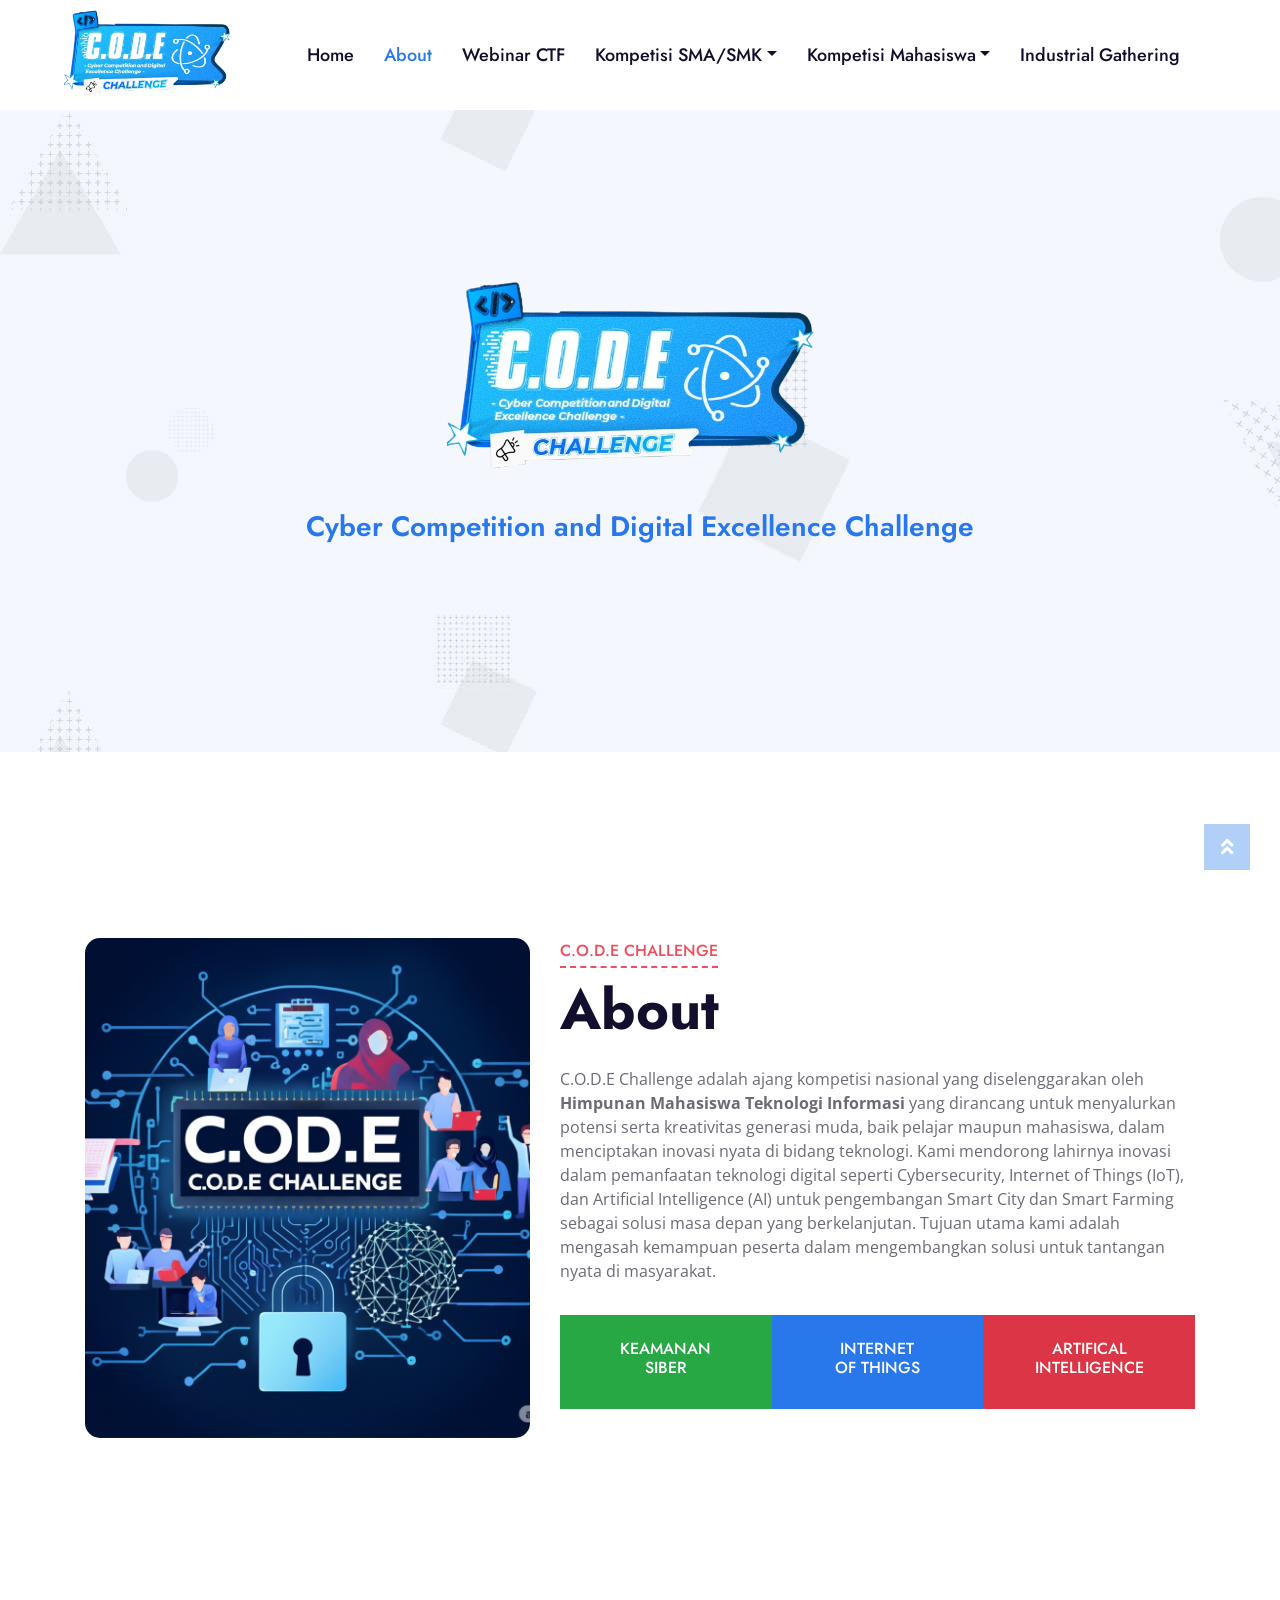
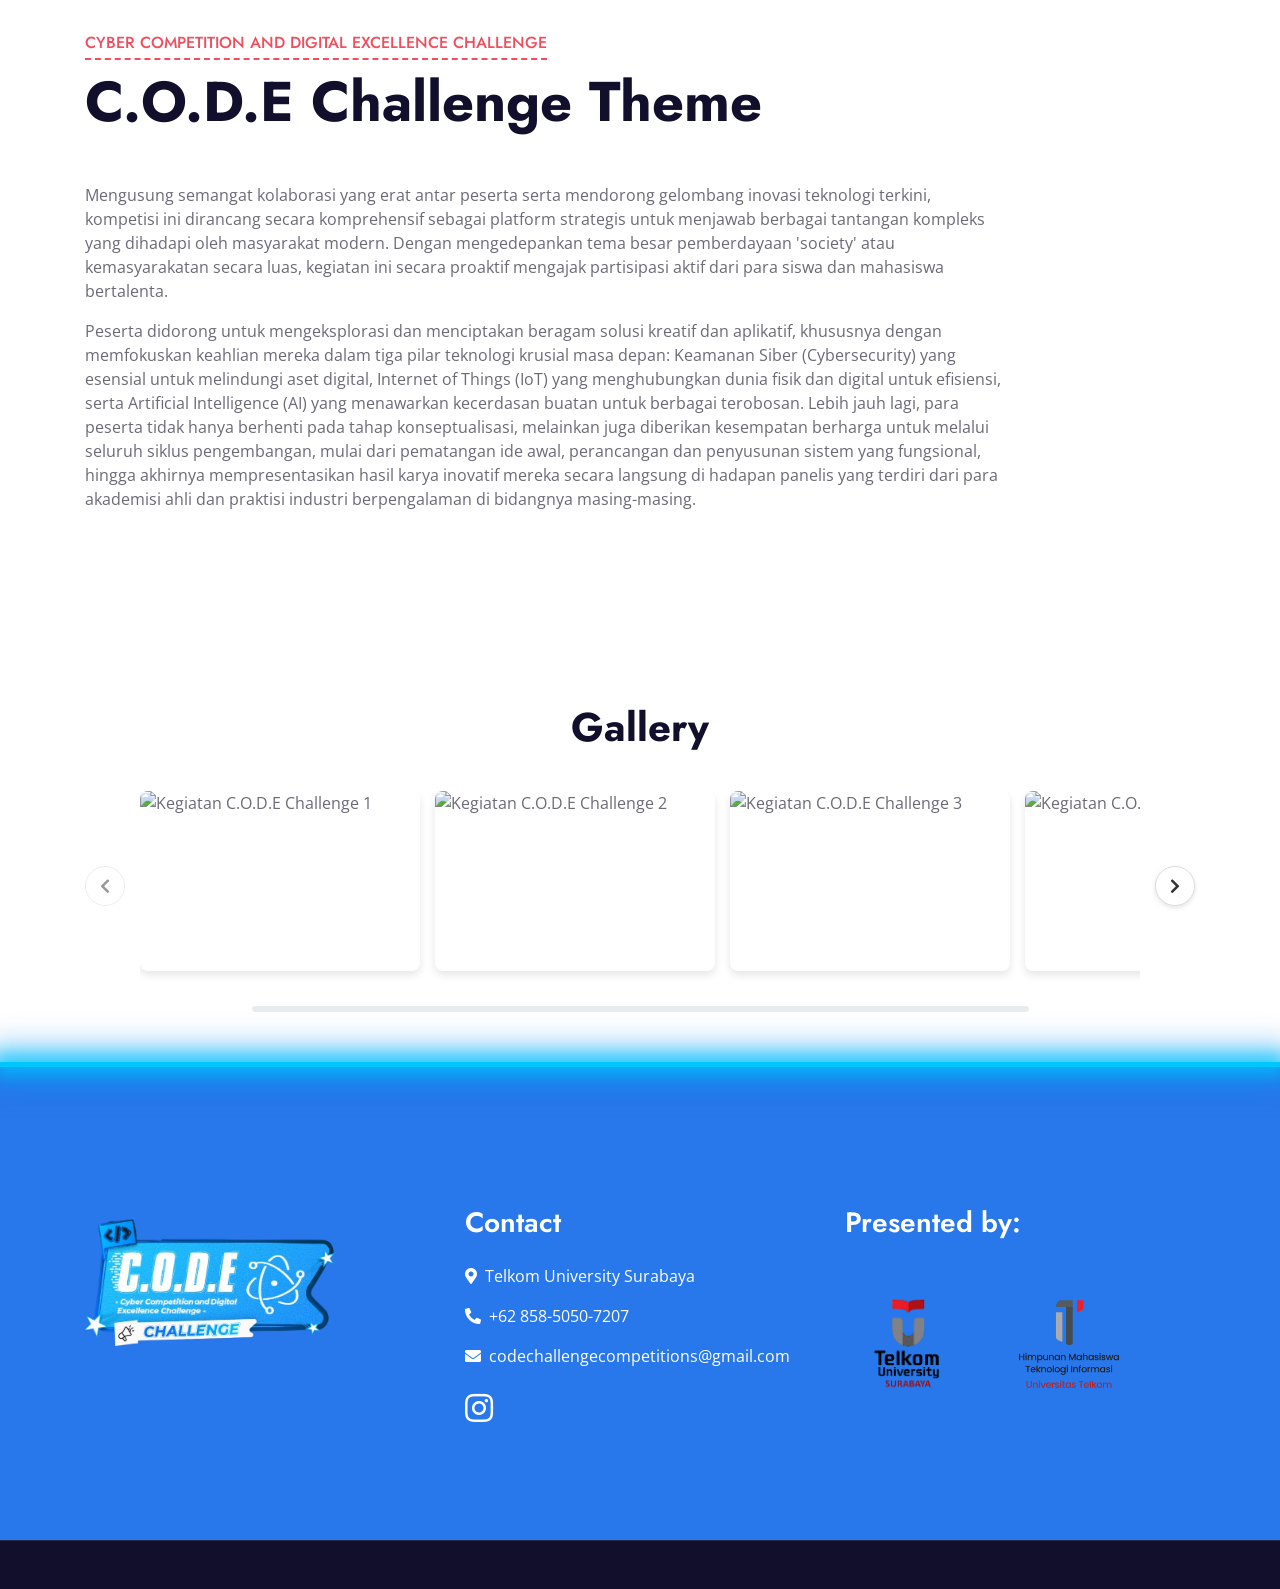
==== about.html @ 451d52b9 "industrial & responsiv 1" ====
<!DOCTYPE html>
<html lang="en">
  <head>
    <meta charset="utf-8" />
    <title>Code Challenge</title>
    <link rel="icon" href="img/logo_code_challange.png" type="image/png" />
    <meta content="width=device-width, initial-scale=1.0" name="viewport" />
    <meta content="Free HTML Templates" name="keywords" />
    <meta content="Free HTML Templates" name="description" />

    <!-- Favicon -->
    <link href="img/favicon.ico" rel="icon" />

    <!-- Google Web Fonts -->
    <link rel="preconnect" href="https://fonts.gstatic.com" />
    <link href="https://fonts.googleapis.com/css2?family=Jost:wght@500;600;700&family=Open+Sans:wght@400;600&display=swap" rel="stylesheet" />

    <!-- Font Awesome -->
    <link href="https://cdnjs.cloudflare.com/ajax/libs/font-awesome/5.10.0/css/all.min.css" rel="stylesheet" />

    <!-- Libraries Stylesheet -->
    <link href="lib/owlcarousel/assets/owl.carousel.min.css" rel="stylesheet" />

    <!-- Customized Bootstrap Stylesheet -->
    <link href="css/style.css" rel="stylesheet" />
  </head>

  <body>
    <!-- Navbar Start -->
    <div class="container-fluid p-0">
      <nav class="navbar navbar-expand-lg bg-white navbar-light py-3 py-lg-0 px-lg-5">
        <a href="index.html" class="navbar-brand ml-lg-3">
          <img src="img/logo_code_challange.png" alt="Logo" style="height: 100px; width: auto" class="navbar-logo-img" />
        </a>
        <button type="button" class="navbar-toggler" data-toggle="collapse" data-target="#navbarCollapse">
          <span class="navbar-toggler-icon"></span>
        </button>
        <div class="collapse navbar-collapse justify-content-between px-lg-3" id="navbarCollapse">
          <div class="navbar-nav mx-auto py-0">
            <a href="index.html" class="nav-item nav-link">Home</a>
            <a href="about.html" class="nav-item nav-link active">About</a>
            <a href="webinar.html" class="nav-item nav-link">Webinar CTF</a>
            <div class="nav-item dropdown">
              <a href="#" class="nav-link dropdown-toggle" data-toggle="dropdown">Kompetisi SMA/SMK</a>
              <div class="dropdown-menu m-0">
                <a href="lktiSmaSmk.html" class="dropdown-item">Lomba Karya Tulis Ilmiah (LKTI)</a>
                <a href="ctfSmaSmk.html" class="dropdown-item">Capture The Flag (CTF)</a>
              </div>
            </div>
            <div class="nav-item dropdown">
              <a href="#" class="nav-link dropdown-toggle" data-toggle="dropdown">Kompetisi Mahasiswa</a>
              <div class="dropdown-menu m-0">
                <a href="lktiMahasiswa.html" class="dropdown-item">Lomba Karya Tulis Ilmiah (LKTI)</a>
                <a href="ctfMahasiswa.html" class="dropdown-item">Capture The Flag (CTF)</a>
                <a href="aiMahasiswa.html" class="dropdown-item">Artificial Intelligence (AI)</a>
              </div>
            </div>
            <a href="industrialGathering.html" class="nav-item nav-link">Industrial Gathering</a>
          </div>
        </div>
      </nav>
    </div>
    <!-- Navbar End -->

    <!-- Header Start -->
    <div class="jumbotron jumbotron-fluid position-relative bg-image" style="margin-bottom: 90px">
      <div class="container text-center my-5 py-5">
        <img src="img/logo_code_challange.png" alt="Logo" class="img-fluid header-main-logo" style="margin-bottom: 20px" />
        <h3 class="text-primary mb-5">Cyber Competition and Digital Excellence Challenge</h3>
        <div class="mx-auto mb-5" style="width: 100%; max-width: 600px"></div>
      </div>
    </div>
    <!-- Header End -->

    <!-- About Start -->
    <div class="container-fluid py-5">
      <div class="container py-5">
        <div class="row">
          <div class="col-lg-5 mb-5 mb-lg-0" style="min-height: 500px">
            <div class="position-relative h-100" style="border-radius: 15px; overflow: hidden">
              <img class="position-absolute w-100 h-100" src="img/about.png" style="object-fit: cover" />
            </div>
          </div>
          <div class="col-lg-7">
            <div class="section-title position-relative mb-4">
              <h6 class="d-inline-block position-relative text-secondary text-uppercase pb-2">C.O.D.E Challenge</h6>
              <h1 class="display-4">About</h1>
            </div>
            <p>
              C.O.D.E Challenge adalah ajang kompetisi nasional yang diselenggarakan oleh <b>Himpunan Mahasiswa Teknologi Informasi</b> yang dirancang untuk menyalurkan potensi serta kreativitas generasi muda, baik pelajar maupun mahasiswa,
              dalam menciptakan inovasi nyata di bidang teknologi. Kami mendorong lahirnya inovasi dalam pemanfaatan teknologi digital seperti Cybersecurity, Internet of Things (IoT), dan Artificial Intelligence (AI) untuk pengembangan
              Smart City dan Smart Farming sebagai solusi masa depan yang berkelanjutan. Tujuan utama kami adalah mengasah kemampuan peserta dalam mengembangkan solusi untuk tantangan nyata di masyarakat.
            </p>
            <div class="row pt-3 mx-0">
              <!-- Baris ini dan dua baris berikutnya diubah untuk responsivitas -->
              <div class="col-12 col-md-4 px-0 mb-3 mb-md-0">
                <!-- Smartphone: lebar penuh, margin bawah. Medium screen ke atas: 1/3 lebar, tanpa margin bawah -->
                <div class="bg-success text-center p-4 h-100 d-flex flex-column justify-content-center">
                  <!-- h-100 & flex untuk tinggi & alignment konsisten -->
                  <h6 class="text-uppercase text-white">Keamanan<span class="d-block">Siber</span></h6>
                </div>
              </div>
              <div class="col-12 col-md-4 px-0 mb-3 mb-md-0">
                <div class="bg-primary text-center p-4 h-100 d-flex flex-column justify-content-center">
                  <h6 class="text-uppercase text-white">Internet<span class="d-block">of Things</span></h6>
                </div>
              </div>
              <div class="col-12 col-md-4 px-0">
                <!-- Item terakhir tidak memerlukan mb-3 -->
                <div class="bg-danger text-center p-4 h-100 d-flex flex-column justify-content-center">
                  <!-- Diubah dari bg-secondary menjadi bg-danger -->
                  <h6 class="text-uppercase text-white">Artifical<span class="d-block">Intelligence</span></h6>
                </div>
              </div>
            </div>
          </div>
        </div>
      </div>
    </div>
    <!-- About End -->

    <!-- tema start -->
    <div class="container-fluid py-5 bg-image">
      <div class="container py-5">
        <div class="row">
          <div class="col-lg-10">
            <div class="mb-5">
              <div class="section-title position-relative mb-5">
                <h6 class="d-inline-block position-relative text-secondary text-uppercase pb-2">Cyber Competition and Digital Excellence Challenge</h6>
                <h1 class="display-4">C.O.D.E Challenge Theme</h1>
              </div>
              <p>
                Mengusung semangat kolaborasi yang erat antar peserta serta mendorong gelombang inovasi teknologi terkini, kompetisi ini dirancang secara komprehensif sebagai platform strategis untuk menjawab berbagai tantangan kompleks
                yang dihadapi oleh masyarakat modern. Dengan mengedepankan tema besar pemberdayaan 'society' atau kemasyarakatan secara luas, kegiatan ini secara proaktif mengajak partisipasi aktif dari para siswa dan mahasiswa bertalenta.
              </p>

              <p>
                Peserta didorong untuk mengeksplorasi dan menciptakan beragam solusi kreatif dan aplikatif, khususnya dengan memfokuskan keahlian mereka dalam tiga pilar teknologi krusial masa depan: Keamanan Siber (Cybersecurity) yang
                esensial untuk melindungi aset digital, Internet of Things (IoT) yang menghubungkan dunia fisik dan digital untuk efisiensi, serta Artificial Intelligence (AI) yang menawarkan kecerdasan buatan untuk berbagai terobosan.
                Lebih jauh lagi, para peserta tidak hanya berhenti pada tahap konseptualisasi, melainkan juga diberikan kesempatan berharga untuk melalui seluruh siklus pengembangan, mulai dari pematangan ide awal, perancangan dan
                penyusunan sistem yang fungsional, hingga akhirnya mempresentasikan hasil karya inovatif mereka secara langsung di hadapan panelis yang terdiri dari para akademisi ahli dan praktisi industri berpengalaman di bidangnya
                masing-masing.
              </p>
            </div>
          </div>
        </div>
      </div>
    </div>
    <!-- tema End -->

    <!-- gallery -->
    <div class="container-fluid gallery-section mt-5 mb-5">
      <div class="container">
        <div class="section-title text-center position-relative pb-3 mb-3 mx-auto" style="max-width: 800px">
          <h1>Gallery</h1>
        </div>

        <div class="gallery-wrapper">
          <button class="gallery-nav gallery-nav-prev" aria-label="Previous Gallery Item">
            <i class="fas fa-chevron-left"></i>
          </button>
          <div class="gallery-scroll-container">
            <div class="gallery-items-row">
              <div class="gallery-item">
                <img src="img/explo (1).JPG" alt="Kegiatan C.O.D.E Challenge 1" />
              </div>
              <div class="gallery-item">
                <img src="img/explo (2).JPG" alt="Kegiatan C.O.D.E Challenge 2" />
              </div>
              <div class="gallery-item">
                <img src="img/explo (3).JPG" alt="Kegiatan C.O.D.E Challenge 3" />
              </div>
              <div class="gallery-item">
                <img src="img/explo (4).JPG" alt="Kegiatan C.O.D.E Challenge 4" />
              </div>
              <div class="gallery-item">
                <img src="img/explo (5).JPG" alt="Kegiatan C.O.D.E Challenge 5" />
              </div>
              <div class="gallery-item">
                <img src="img/explo (6).JPG" alt="Kegiatan C.O.D.E Challenge 6" />
              </div>
              <div class="gallery-item">
                <img src="img/explo (7).JPG" alt="Kegiatan C.O.D.E Challenge 7" />
              </div>
              <div class="gallery-item">
                <img src="img/explo (8).JPG" alt="Kegiatan C.O.D.E Challenge 8" />
              </div>
              <div class="gallery-item">
                <img src="img/explo (9).JPG" alt="Kegiatan C.O.D.E Challenge 9" />
              </div>
              <div class="gallery-item">
                <img src="img/explo (10).JPG" alt="Kegiatan C.O.D.E Challenge 10" />
              </div>
            </div>
          </div>
          <button class="gallery-nav gallery-nav-next" aria-label="Next Gallery Item">
            <i class="fas fa-chevron-right"></i>
          </button>
        </div>

        <div class="gallery-progress-bar-container">
          <div class="gallery-progress-bar"></div>
        </div>
      </div>
    </div>
    <!-- gallery -->

    <!-- Footer Start -->
    <div class="container-fluid position-relative footer-glow-line bg-primary text-white py-5" style="margin-top: 50px">
      <div class="container mt-5 pt-5">
        <div class="row justify-content-center align-items-start">
          <div class="col-lg-4 col-md-6 mb-5 text-center text-md-left">
            <a href="index.html" class="navbar-brand d-inline-block mb-4 footer-main-logo-link">
              <img src="img/logo_code_challange.png" alt="Logo C.O.D.E Challenge" class="img-fluid footer-main-logo-img" style="max-height: 150px; width: auto" />
            </a>
          </div>

          <div class="col-lg-4 col-md-6 mb-5">
            <h3 class="text-white mb-4">Contact</h3>
            <p><i class="fa fa-map-marker-alt mr-2"></i>Telkom University Surabaya</p>
            <p><i class="fa fa-phone-alt mr-2"></i>+62 858-5050-7207</p>
            <p><i class="fa fa-envelope mr-2"></i>codechallengecompetitions@gmail.com</p>
            <div class="d-flex justify-content-start mt-4">
              <a class="text-white" href="https://www.instagram.com/itcodechallenge"><i class="fab fa-2x fa-instagram"></i></a>
            </div>
          </div>

          <div class="col-lg-4 col-md-12 mb-5 presented-by-section">
            <h3 class="text-white">Presented by:</h3>
            <div class="d-flex flex-wrap align-items-center presented-by-logo-container">
              <img src="img/logoTelyu.png" alt="Logo Presented by 1" class="img-fluid m-2 presented-by-logo" style="max-height: 110px; width: auto" />
              <img src="img/LOGO HIMATISI.png" alt="Logo Presented by 2" class="img-fluid m-2 presented-by-logo" style="max-height: 180px; width: auto" />
            </div>
          </div>
        </div>
      </div>
    </div>

    <div class="container-fluid bg-dark text-white-50 border-top py-4" style="border-color: rgba(256, 256, 256, 0.1) !important">
      <div class="container">
        <div class="row"></div>
      </div>
    </div>
    <!-- Footer End -->

    <!-- Back to Top -->
    <a href="#" class="btn btn-lg btn-primary rounded-0 btn-lg-square back-to-top"><i class="fa fa-angle-double-up"></i></a>

    <!-- JavaScript Libraries -->
    <script src="https://code.jquery.com/jquery-3.4.1.min.js"></script>
    <script src="https://stackpath.bootstrapcdn.com/bootstrap/4.4.1/js/bootstrap.bundle.min.js"></script>
    <script src="lib/easing/easing.min.js"></script>
    <script src="lib/waypoints/waypoints.min.js"></script>
    <script src="lib/counterup/counterup.min.js"></script>
    <script src="lib/owlcarousel/owl.carousel.min.js"></script>

    <script>
      document.addEventListener('DOMContentLoaded', function () {
        const scrollContainer = document.querySelector('.gallery-scroll-container');
        const prevButton = document.querySelector('.gallery-nav-prev');
        const nextButton = document.querySelector('.gallery-nav-next');
        const progressBar = document.querySelector('.gallery-progress-bar');

        // Cek apakah semua elemen penting ada
        if (!scrollContainer || !prevButton || !nextButton) {
          // console.warn('Gallery elements not found. Navigation will not work.'); // Untuk debug
          return;
        }

        // Tentukan seberapa jauh scroll setiap kali tombol ditekan
        // Anda bisa menyesuaikan nilai ini atau membuatnya dinamis berdasarkan lebar item
        let scrollAmount = scrollContainer.clientWidth * 0.75; // Scroll 75% dari lebar visible

        function updateButtonStates() {
          // Cek apakah bisa scroll ke kiri (toleransi 1px untuk kalkulasi float)
          prevButton.disabled = scrollContainer.scrollLeft <= 1;
          // Cek apakah bisa scroll ke kanan (toleransi 1px)
          nextButton.disabled = scrollContainer.scrollLeft + scrollContainer.clientWidth >= scrollContainer.scrollWidth - 1;
        }

        function updateProgressBar() {
          if (progressBar) {
            const scrollableWidth = scrollContainer.scrollWidth - scrollContainer.clientWidth;
            if (scrollableWidth <= 0) {
              // Jika tidak ada yang bisa di-scroll (semua item terlihat)
              progressBar.style.width = '100%'; // Atau '0%' jika preferensi berbeda
              return;
            }
            const progressPercentage = (scrollContainer.scrollLeft / scrollableWidth) * 100;
            progressBar.style.width = Math.min(100, Math.max(0, progressPercentage)) + '%'; // Pastikan antara 0 dan 100
          }
        }

        prevButton.addEventListener('click', function () {
          scrollContainer.scrollLeft -= scrollAmount;
        });

        nextButton.addEventListener('click', function () {
          scrollContainer.scrollLeft += scrollAmount;
        });

        // Panggil update saat scroll terjadi (termasuk scroll manual dengan mouse/touch)
        scrollContainer.addEventListener('scroll', function () {
          updateButtonStates();
          updateProgressBar();
        });

        // Panggil sekali saat load untuk inisialisasi state tombol dan progress bar
        updateButtonStates();
        updateProgressBar();

        // Jika ada perubahan ukuran window, update state tombol dan kalkulasi scrollAmount
        window.addEventListener('resize', function () {
          scrollAmount = scrollContainer.clientWidth * 0.75; // Kalkulasi ulang scrollAmount
          updateButtonStates();
          updateProgressBar();
        });
      });
    </script>

    <!-- Template Javascript -->
    <script src="js/main.js"></script>
  </body>
</html>
---- css/style.css ----
/******* Bootstrap Theming ********/
/*!
 * Bootstrap v4.5.3 (https://getbootstrap.com/)
 * Copyright 2011-2020 The Bootstrap Authors
 * Copyright 2011-2020 Twitter, Inc.
 * Licensed under MIT (https://github.com/twbs/bootstrap/blob/main/LICENSE)
 */

/* responsif footer */
/* === CSS untuk Footer Responsif === */

/* Mengatur padding dan margin global di dalam footer untuk mobile */
@media (max-width: 767.98px) {
  /* Tablet dan di bawahnya */
  .footer-glow-line .container.mt-5.pt-5 {
    /* Target container utama di dalam footer */
    margin-top: 2rem !important;
    padding-top: 2rem !important;
  }

  .footer-glow-line [class*='col-'].mb-5 {
    /* Semua kolom di footer yang punya mb-5 */
    margin-bottom: 2.5rem !important; /* Sedikit lebih besar dari sebelumnya agar ada nafas */
  }

  .footer-glow-line h3 {
    font-size: 1.4rem !important; /* Ukuran judul di footer */
    margin-bottom: 1rem !important;
  }

  .footer-glow-line p {
    font-size: 0.9rem !important; /* Ukuran teks paragraf di footer */
    line-height: 1.6;
  }

  .footer-glow-line .fab.fa-instagram {
    /* Instagram Icon */
    font-size: 1.8rem !important; /* Jika menggunakan fa-2x, ini mungkin tidak perlu, atau sesuaikan */
  }

  /* Logo C.O.D.E Challenge di footer kolom pertama */
  .footer-main-logo-img {
    max-height: 100px !important; /* Perkecil logo utama C.O.D.E di footer */
  }
}

/* Penyesuaian khusus untuk bagian "Presented by" di mobile */
@media (max-width: 575.98px) {
  /* Smartphone (Extra Small devices) */
  .presented-by-section h3 {
    text-align: center; /* Pusatkan judul "Presented by:" */
  }

  .presented-by-logo-container {
    justify-content: center !important; /* Pusatkan logo-logo di dalamnya */
    gap: 10px; /* Jarak antar logo jika bersebelahan */
  }

  .presented-by-logo {
    max-height: 65px !important; /* Tinggi maksimal logo sponsor */
    max-width: 45% !important; /* Lebar maksimal, agar bisa muat 2 berdampingan jika cukup */
    height: auto !important;
    width: auto; /* Biarkan width mengikuti aspect ratio setelah max-height dan max-width */
    object-fit: contain; /* Pastikan gambar terlihat utuh dalam batas ukuran */
    margin: 5px !important; /* Margin minimal antar logo */
  }
  /* Jika ingin logo sponsor pasti menumpuk (satu di atas yang lain) dan terpusat: */
  /* .presented-by-logo {
    max-height: 70px !important;
    max-width: 60% !important;
    display: block !important;
    margin-left: auto !important;
    margin-right: auto !important;
    margin-top: 10px !important;
    margin-bottom: 10px !important;
  } */
}

/* Penyesuaian untuk layout kolom di layar sangat kecil jika diperlukan */
@media (max-width: 380px) {
  .footer-glow-line p,
  .footer-glow-line .values-list li {
    /* Jika Anda punya values-list di footer */
    font-size: 0.85rem !important;
  }
  .presented-by-logo {
    max-height: 60px !important;
  }
}
/* responsif footer */

/* resnponsiv logo code header */
.header-main-logo {
  max-width: 100%;
  max-height: 220px; /* Tinggi maksimal default untuk layar besar */
  width: auto;
  height: auto;
}

@media (max-width: 767.98px) {
  /* Layar medium (tablet) */
  .header-main-logo {
    max-height: 150px; /* Perkecil untuk tablet */
  }
}

@media (max-width: 575.98px) {
  /* Layar kecil (smartphone) */
  .header-main-logo {
    max-height: 100px; /* Lebih kecil lagi untuk smartphone */
  }
}

@media (max-width: 575.98px) {
  .page-header .display-3 {
    /* Jika Anda menggunakan display-3 di header */
    font-size: 2.5rem; /* Contoh: perkecil sedikit */
  }
  .page-header h1 {
    /* Jika menggunakan h1 biasa */
    font-size: 2rem;
  }
  .page-header h3.text-primary {
    /* Untuk subjudul */
    font-size: 1.2rem;
  }
}
/* resnponsiv logo code header */

.btn-animated-gradient {
  padding: 15px 45px;
}

@media (max-width: 575.98px) {
  .btn-animated-gradient {
    padding: 12px 25px;
    font-size: 0.8rem;
  }
}

/* responsiv logo code navbar */
.navbar-logo-img {
  height: 70px; /* Tinggi default untuk layar besar */
  width: auto;
  transition: height 0.3s ease-in-out; /* Transisi halus jika ada perubahan */
}

/* Ketika navbar diciutkan (tampilan mobile) - breakpoint lg Bootstrap default adalah 992px */
@media (max-width: 991.98px) {
  .navbar-logo-img {
    height: 45px; /* Perkecil tinggi logo untuk mobile */
  }
  .navbar-brand {
    padding-top: 0.5rem;
    padding-bottom: 0.5rem;
  }
}
/* responsiv logo code navbar */

/* industrial gathering about */
.company-profile-card {
  border-radius: 15px; /* Sudut yang lebih lembut */
  overflow: hidden; /* Untuk memastikan elemen anak tidak keluar dari border-radius */
}

.company-profile-card .lead {
  font-weight: 400;
}

.values-list li {
  font-size: 1.05rem; /* Ukuran font untuk daftar nilai */
  color: #333;
  padding: 8px 0; /* Jarak antar item daftar */
  display: flex; /* Untuk menyelaraskan ikon dan teks */
  align-items: center;
}

.values-list li i {
  font-size: 1.2em; /* Ukuran ikon sedikit lebih besar */
  width: 30px; /* Memberi ruang untuk ikon */
}

.section-title .display-4 {
  font-weight: 700;
}

.section-title .text-muted {
  /* Tagline di bawah judul utama */
  letter-spacing: 1px;
}

/* Responsive adjustments */
@media (max-width: 767px) {
  .company-logo-bg {
    border-right: none; /* Hapus garis pemisah di mobile */
    border-bottom: 1px solid #dee2e6; /* Tambah garis pemisah jika logo di atas teks */
  }
  .company-profile-card .card-body,
  .company-profile-card .card-footer {
    padding-left: 1.5rem !important;
    padding-right: 1.5rem !important;
  }
  .section-title .display-4 {
    font-size: 2.5rem; /* Ukuran font judul utama di mobile */
  }
}
/* industrial gathering about */

/* reward juara */
.reward-card {
  border: none; /* Remove default card border */
  border-radius: 15px; /* Softer edges for the card */
  transition: transform 0.3s ease-in-out, box-shadow 0.3s ease-in-out;
  background-color: #ffffff; /* Ensure card is white if bg-light is used for section */
}

.reward-card:hover {
  transform: translateY(-10px); /* Lift card on hover */
  box-shadow: 0 15px 30px rgba(0, 0, 0, 0.15) !important; /* Enhance shadow on hover */
}

.reward-icon {
  width: 80px; /* Container for icon */
  height: 80px;
  display: flex;
  align-items: center;
  justify-content: center;
  border-radius: 50%; /* Circular background for icon (optional) */
  /* background-color: rgba(0,0,0,0.05); /* Subtle background for icon container */
}

.reward-icon i {
  text-shadow: 2px 2px 5px rgba(0, 0, 0, 0.25); /* Shadow for trophy icon for depth */
}

.reward-icon.gold i {
  color: #ffd700; /* Gold */
}

.reward-icon.silver i {
  color: #c0c0c0; /* Silver */
}

.reward-icon.bronze i {
  color: #cd7f32; /* Bronze */
}

.reward-card .card-title-custom {
  font-weight: 700; /* Bold title for Juara */
  color: #343a40; /* Dark grey, almost black */
}

.reward-card .card-text-custom {
  font-size: 1.05rem; /* Slightly larger text for rewards */
  color: #555; /* Medium grey for text */
}

.reward-card hr {
  border-top: 1px solid rgba(0, 0, 0, 0.1);
}

/* Ensure bg-light is applied to the section */
.bg-light {
  background-color: #f8f9fa !important;
}

/* Styling for the section title to match others if needed */
.section-title .display-4 {
  font-weight: 700; /* Bold display heading */
}
.section-title .text-secondary {
  /* Assuming text-secondary is your accent for subtitles */
  font-weight: 600;
}
/* reward juara */

/* pemateri */
.speaker-card {
  border: none; /* Remove default card border if any */
  transition: transform 0.3s ease-in-out, box-shadow 0.3s ease-in-out;
}

.speaker-card:hover {
  transform: translateY(-5px);
  box-shadow: 0 12px 20px rgba(0, 0, 0, 0.1) !important;
}

.speaker-img {
  width: 180px; /* Adjust size as needed */
  height: 180px; /* Adjust size as needed */
  object-fit: cover; /* Ensures the image covers the area nicely */
  border: 5px solid #fff; /* White border around the image */
  box-shadow: 0 4px 15px rgba(0, 0, 0, 0.15); /* Subtle shadow for depth */
}

.speaker-info h3 {
  font-weight: 700; /* Make name stand out */
}

.speaker-info .text-secondary {
  color: #6c757d !important; /* Ensure consistent secondary text color */
  font-style: italic;
}

.speaker-info .text-muted {
  line-height: 1.6;
}

/* Responsive adjustments for speaker image if needed */
@media (max-width: 767px) {
  .speaker-img {
    width: 150px;
    height: 150px;
    margin-bottom: 1rem; /* Add some space below image on mobile */
  }
  .speaker-info {
    text-align: center; /* Center text on mobile after image stacks */
  }
  /* Center social media buttons on mobile if enabled */
  .speaker-info .d-flex {
    justify-content: center !important;
  }
}

/* Styling for social media buttons if you uncomment them */
.btn-social {
  width: 40px;
  height: 40px;
  display: inline-flex;
  align-items: center;
  justify-content: center;
  border-radius: 50%;
  border-width: 1px;
}
/* pemateri */

/* media pratner */
/* Styling kustom untuk judul utama jika diperlukan (display-5 sudah mengatur ukuran) */
.section-main-title-custom {
  font-weight: 700; /* Atau sesuai tema Anda */
  color: #2c3e50; /* Contoh warna: biru tua/navy. Sesuaikan dengan tema Anda. */
  line-height: 1.2;
}

/* Wadah display untuk logo-logo */
.logo-display {
  /* Margin atas sudah diatur oleh mb-5 pada .section-title */
}

/* Styling untuk menampilkan SATU logo agar di tengah */
.logo-display-single {
  display: flex;
  justify-content: center; /* Pusatkan logo secara horizontal */
  align-items: center; /* Pusatkan logo secara vertikal */
  padding: 1rem 0; /* Padding vertikal untuk area logo */
}

.logo-display-single .partner-logo {
  max-width: 280px; /* Batas lebar maksimum logo tunggal */
  max-height: 130px; /* Batas tinggi maksimum logo tunggal */
  object-fit: contain; /* Menjaga rasio aspek logo agar tidak terdistorsi */
  transition: transform 0.3s ease; /* Efek transisi halus untuk hover */
}

.logo-display-single .partner-logo:hover {
  transform: scale(1.05); /* Sedikit membesar saat disentuh mouse */
}

/* Styling untuk menampilkan BANYAK logo (grid responsif) */
.logo-display-multiple {
  display: flex;
  flex-wrap: wrap; /* Logo akan pindah baris jika tidak cukup ruang */
  justify-content: center; /* Logo terpusat secara horizontal */
  align-items: center; /* Logo terpusat secara vertikal dalam barisnya */
  gap: 2.5rem 2rem; /* Jarak antar logo (vertikal horizontal) */
  padding: 1rem 0;
}

.logo-display-multiple .logo-item {
  text-align: center; /* Untuk memastikan gambar di tengah jika ada ruang ekstra pada item */
}

.logo-display-multiple .logo-item img {
  max-width: 180px; /* Batas lebar maksimum logo dalam grid */
  max-height: 90px; /* Batas tinggi maksimum logo dalam grid */
  object-fit: contain;
  transition: transform 0.3s ease, opacity 0.3s ease;
  opacity: 0.85; /* Sedikit transparan, menjadi solid saat hover */
}

.logo-display-multiple .logo-item img:hover {
  transform: scale(1.1); /* Lebih besar saat hover */
  opacity: 1;
}

/* Penyesuaian Responsif */
@media (max-width: 768px) {
  /* Tablet kecil dan di bawahnya */
  .section-main-title-custom {
    /* Bootstrap display-5 sudah responsif, namun Anda bisa override jika perlu */
    /* font-size: 2rem; */ /* Contoh override jika perlu */
  }
  .logo-display-single .partner-logo {
    max-width: 220px;
    max-height: 110px;
  }
  .logo-display-multiple {
    gap: 2rem 1.5rem;
  }
  .logo-display-multiple .logo-item img {
    max-width: 150px;
    max-height: 75px;
  }
}

@media (max-width: 576px) {
  /* Ponsel */
  .section-main-title-custom {
    /* font-size: 1.75rem; */ /* Contoh override jika perlu */
  }
  .logo-display-single .partner-logo {
    max-width: 180px;
    max-height: 90px;
  }
  .logo-display-multiple {
    gap: 1.5rem 1rem; /* Jarak lebih rapat di ponsel */
  }
  .logo-display-multiple .logo-item img {
    max-width: 120px; /* Logo lebih kecil di ponsel */
    max-height: 60px;
  }
}
/* media pratner */

/* timeline webinar */
/* Styling untuk Informasi Jadwal Webinar (Timeline Single) */
.webinar-schedule-info {
  font-size: 1.15rem; /* Ukuran font agar mudah dibaca */
  color: #343a40; /* Warna teks (Bootstrap dark) */
  background-color: #f8f9fa; /* Latar belakang lembut (Bootstrap light) */
  padding: 1.5rem 2rem; /* Padding internal yang cukup */
  border-radius: 0.5rem; /* Sudut yang sedikit membulat */
  text-align: center; /* Teks di tengah */
  box-shadow: 0 0.25rem 0.75rem rgba(0, 0, 0, 0.08); /* Bayangan halus untuk efek kedalaman */
  border-left: 6px solid #007bff; /* Aksen garis tebal dengan warna primer Bootstrap */
  position: relative; /* Untuk potensi elemen child dengan posisi absolut di masa depan */
}

.webinar-schedule-info .fa-calendar-check {
  /* text-primary sudah memberi warna. Anda bisa override ukuran jika perlu: */
  /* font-size: 1.5em; */ /* Contoh jika ingin ikon lebih besar */
  vertical-align: -0.15em; /* Penyesuaian alignment vertikal ikon dengan teks */
}

.webinar-schedule-info .schedule-text {
  font-weight: 400; /* Berat font normal untuk teks utama */
}

.webinar-schedule-info .schedule-date {
  color: #0056b3; /* Warna biru yang lebih gelap dan kuat untuk tanggal, atau bisa juga #007bff (primary) */
  font-weight: 600; /* Semi-bold untuk menonjolkan tanggal */
}

.webinar-schedule-info .schedule-details {
  font-size: 0.95rem; /* Ukuran font lebih kecil untuk detail tambahan */
  color: #6c757d; /* Warna teks sekunder (Bootstrap secondary) */
  margin-top: 0.75rem; /* Sedikit jarak dari teks jadwal utama */
}

/* Responsivitas */
@media (max-width: 768px) {
  .webinar-schedule-info {
    font-size: 1.1rem;
    padding: 1.25rem 1.5rem;
    border-left-width: 5px; /* Sedikit lebih tipis garis aksennya */
  }
  .webinar-schedule-info .schedule-details {
    font-size: 0.9rem;
  }
}

@media (max-width: 576px) {
  .webinar-schedule-info {
    font-size: 1rem;
    padding: 1rem 1.25rem;
    text-align: left; /* Ubah ke kiri agar lebih rapi di mobile jika teks jadi beberapa baris */
    border-left-width: 4px;
  }
  .webinar-schedule-info .fa-calendar-check {
    display: block; /* Ikon di baris sendiri */
    margin-bottom: 0.5rem; /* Jarak ke teks di bawahnya */
    text-align: center; /* Ikon tetap di tengah jika display block */
    font-size: 1.8rem; /* Buat ikon sedikit lebih besar di mobile */
  }
  .webinar-schedule-info .schedule-text,
  .webinar-schedule-info .schedule-details {
    display: block; /* Teks juga menjadi block agar rapi */
    text-align: center; /* Teks kembali ke tengah */
  }
}
/* timeline webinar */

/* Custom Animated Gradient Button Styles (dari respons sebelumnya) */
.btn-animated-gradient {
  display: inline-block;
  padding: 18px 35px;
  font-family: 'Jost', sans-serif;
  font-size: 1.1rem;
  font-weight: 600;
  color: #fff;
  text-transform: uppercase;
  text-decoration: none !important;
  border-radius: 50px;
  position: relative;
  overflow: hidden;
  z-index: 1;
  transition: all 0.4s cubic-bezier(0.25, 0.8, 0.25, 1);
  background: linear-gradient(45deg, #0d6efd, #00c6ff, #0d6efd);
  background-size: 250% 100%;
  border: none;
  box-shadow: 0 5px 15px rgba(0, 100, 255, 0.35);
  animation: gradientBackgroundShift 10s ease infinite, subtlePulse 2.5s infinite alternate;
}

@keyframes gradientBackgroundShift {
  0% {
    background-position: 0% 50%;
  }
  50% {
    background-position: 100% 50%;
  }
  100% {
    background-position: 0% 50%;
  }
}

@keyframes subtlePulse {
  0% {
    transform: scale(1);
    box-shadow: 0 5px 15px rgba(0, 100, 255, 0.3);
  }
  100% {
    transform: scale(1.02);
    box-shadow: 0 8px 25px rgba(0, 100, 255, 0.45);
  }
}

.btn-animated-gradient:hover,
.btn-animated-gradient:focus {
  color: #fff;
  transform: translateY(-4px) scale(1.05);
  box-shadow: 0 10px 30px rgba(0, 100, 255, 0.5);
  animation-play-state: paused, running;
}

.btn-animated-gradient-icon {
  margin-left: 10px;
  transition: transform 0.3s cubic-bezier(0.25, 0.8, 0.25, 1);
  display: inline-block;
}

.btn-animated-gradient:hover .btn-animated-gradient-icon {
  transform: translateX(6px);
}
/* tombol daftar & guidebook */

/* timeline */
.timeline-alt-container {
  position: relative;
  margin: 0 auto;
  padding: 20px 0; /* Mengurangi padding atas/bawah agar lebih pas dengan item pertama/terakhir */
  width: 100%;
  max-width: 900px; /* Lebar maksimum kontainer timeline */
}

/* Garis vertikal tengah */
.timeline-alt-container::before {
  content: '';
  position: absolute;
  left: 50%;
  width: 3px;
  background-color: rgba(35, 141, 255, 0.6);
  top: 0;
  bottom: 0;
  transform: translateX(-50%);
  border-radius: 3px;
  z-index: 1;
}

.timeline-alt-item {
  padding: 0px 40px; /* Padding kiri/kanan utama, padding atas/bawah diatur oleh content box */
  position: relative;
  background-color: transparent;
  width: 50%;
  box-sizing: border-box;
  margin-bottom: 30px; /* Jarak antar baris item timeline */
}

.timeline-alt-item:last-child {
  margin-bottom: 0; /* Hilangkan margin bawah untuk item terakhir */
}

/* Item ganjil (1, 3, 5...) di sisi kiri */
.timeline-alt-item:nth-child(odd) {
  left: 0;
  /* text-align: right; -- Dihapus agar konten box bisa full width dalam padding */
  padding-left: 0; /* Reset padding kiri */
  padding-right: 50px; /* Jarak dari garis tengah ke konten box */
}

/* Item genap (2, 4, 6...) di sisi kanan */
.timeline-alt-item:nth-child(even) {
  left: 50%;
  /* text-align: left; -- Dihapus */
  padding-right: 0; /* Reset padding kanan */
  padding-left: 50px; /* Jarak dari garis tengah ke konten box */
}

/* Styling untuk kotak konten */
.timeline-alt-content {
  background-color: #2878eb;
  color: #fff;
  padding: 20px 25px; /* Padding di dalam kotak konten */
  border-radius: 10px;
  position: relative;
  display: block; /* Agar mengambil lebar penuh dalam padding item */
  box-shadow: 0 4px 8px rgba(0, 0, 0, 0.15);
  z-index: 2;
}

.timeline-alt-content h6 {
  font-family: 'Jost', sans-serif;
  font-weight: 600;
  margin-bottom: 8px;
  font-size: 1.1rem; /* Ukuran font sedikit disesuaikan */
  color: #ffffff;
}

.timeline-alt-content p {
  font-family: 'Open Sans', sans-serif;
  font-size: 0.88rem; /* Ukuran font sedikit disesuaikan */
  margin-bottom: 0;
  color: rgba(255, 255, 255, 0.9);
}

/* Titik pada garis timeline untuk setiap item */
.timeline-alt-item::after {
  content: '';
  position: absolute;
  width: 15px;
  height: 15px;
  border-radius: 50%;
  background-color: white; /* Warna titik */
  border: 3px solid #34495e; /* Warna border titik, sesuaikan dengan background utama */
  top: 25px; /* Posisi vertikal titik, sesuaikan agar sejajar dengan teks/awal konten */
  z-index: 3; /* Di atas garis dan di atas item jika perlu (tapi biasanya garis di z-index 1) */
}

.timeline-alt-item:nth-child(odd)::after {
  /* Titik untuk item kiri */
  right: -7.5px; /* (15px width / 2) = 7.5px, untuk menempatkan tengah titik di garis */
  transform: translateX(0%); /* Tidak perlu jika posisi sudah tepat */
  /* Dihitung dari tepi kanan item (yang lebarnya 50%) */
}

.timeline-alt-item:nth-child(even)::after {
  /* Titik untuk item kanan */
  left: -7.5px; /* (15px width / 2) = 7.5px */
  transform: translateX(0%);
  /* Dihitung dari tepi kiri item (yang dimulai dari 50% viewport + padding) */
}

/* Penyesuaian Responsif */
@media (max-width: 767.98px) {
  /* Titik breakpoint Bootstrap untuk tablet kecil/ponsel */
  .timeline-alt-container::before {
    left: 20px; /* Pindahkan garis ke kiri */
    transform: translateX(0);
  }

  .timeline-alt-item,
  .timeline-alt-item:nth-child(odd),
  .timeline-alt-item:nth-child(even) {
    width: 100%; /* Item mengambil lebar penuh */
    left: 0; /* Reset posisi horizontal */
    padding-left: 50px; /* Ruang di kiri untuk garis dan titik */
    padding-right: 15px; /* Padding kanan standar */
    margin-bottom: 25px;
  }

  .timeline-alt-item:nth-child(odd)::after,
  .timeline-alt-item:nth-child(even)::after {
    left: 12.5px; /* (20px posisi garis - 15px/2 lebar titik) = 12.5px */
    right: auto;
    transform: translateX(0);
  }

  .timeline-alt-content {
    text-align: left; /* Pastikan teks di dalam kotak rata kiri */
  }
}
/* timeline */

/* gallery */
.gallery-wrapper {
  display: flex;
  align-items: center;
  position: relative;
}

.gallery-scroll-container {
  flex-grow: 1;
  overflow-x: auto;
  white-space: nowrap; /* Penting agar item tetap dalam satu baris */
  -ms-overflow-style: none; /* Sembunyikan scrollbar di IE/Edge */
  scrollbar-width: none; /* Sembunyikan scrollbar di Firefox */
  scroll-behavior: smooth; /* Animasi scroll yang halus */
  margin: 0 15px; /* Jarak antara tombol dan kontainer scroll */
}

.gallery-scroll-container::-webkit-scrollbar {
  display: none; /* Sembunyikan scrollbar di Chrome, Safari, Opera */
}

.gallery-items-row {
  display: inline-flex; /* Membuat item berjajar dan memungkinkan white-space: nowrap bekerja */
  padding-bottom: 10px; /* Memberi sedikit ruang jika ada shadow pada item */
}

.gallery-item {
  flex-shrink: 0; /* Mencegah item menyusut */
  width: 280px; /* Sesuaikan lebar item sesuai kebutuhan */
  margin-right: 15px; /* Jarak antar item */
}

.gallery-item:last-child {
  margin-right: 0;
}

.gallery-item img {
  width: 100%;
  height: 180px; /* Sesuaikan tinggi gambar atau gunakan aspect-ratio */
  object-fit: cover; /* Menjaga rasio aspek gambar */
  display: block;
  border-radius: 8px; /* Sesuai gambar contoh */
  box-shadow: 0 4px 8px rgba(0, 0, 0, 0.1); /* Sesuai gambar contoh */
  transition: transform 0.3s ease;
}

.gallery-item img:hover {
  transform: scale(1.03); /* Efek hover kecil */
}

.gallery-nav {
  background-color: #ffffff;
  color: #333333;
  border: 1px solid #dddddd;
  font-size: 1rem; /* Ukuran ikon Font Awesome */
  cursor: pointer;
  border-radius: 50%; /* Membuat tombol bulat */
  width: 40px;
  height: 40px;
  display: flex;
  align-items: center;
  justify-content: center;
  box-shadow: 0 2px 5px rgba(0, 0, 0, 0.1);
  flex-shrink: 0; /* Mencegah tombol menyusut */
  z-index: 10; /* Memastikan tombol di atas elemen lain jika ada tumpang tindih */
  transition: background-color 0.2s ease, box-shadow 0.2s ease;
}

.gallery-nav:hover {
  background-color: #f1f1f1;
  box-shadow: 0 4px 8px rgba(0, 0, 0, 0.15);
}

.gallery-nav:disabled {
  opacity: 0.5;
  cursor: not-allowed;
  box-shadow: none;
}

/* Progress Bar Styling */
.gallery-progress-bar-container {
  width: 70%; /* Lebar kontainer progress bar */
  margin: 25px auto 0; /* Posisi di bawah galeri */
  height: 6px;
  background-color: #e9ecef; /* Warna latar belakang */
  border-radius: 3px;
  overflow: hidden; /* Agar progress bar di dalamnya tidak keluar dari radius */
}

.gallery-progress-bar {
  width: 0%; /* Lebar awal, akan diupdate oleh JavaScript */
  height: 100%;
  background-color: #007bff; /* Warna utama (biru Bootstrap default) atau sesuaikan */
  border-radius: 3px;
  transition: width 0.25s ease-out; /* Transisi halus saat lebar berubah */
}
/* gallery */

:root {
  --blue: #007bff;
  --indigo: #6610f2;
  --purple: #6f42c1;
  --pink: #e83e8c;
  --red: #dc3545;
  --orange: #fd7e14;
  --yellow: #ffc107;
  --green: #28a745;
  --teal: #20c997;
  --cyan: #17a2b8;
  --white: #fff;
  --gray: #6c757d;
  --gray-dark: #343a40;
  --primary: #2878eb;
  --secondary: #f14d5d;
  --success: #28a745;
  --info: #17a2b8;
  --warning: #ffc107;
  --danger: #dc3545;
  --light: #ecf4ff;
  --dark: #120f2d;
  --breakpoint-xs: 0;
  --breakpoint-sm: 576px;
  --breakpoint-md: 768px;
  --breakpoint-lg: 992px;
  --breakpoint-xl: 1200px;
  --font-family-sans-serif: -apple-system, BlinkMacSystemFont, 'Segoe UI', Roboto, 'Helvetica Neue', Arial, 'Noto Sans', sans-serif, 'Apple Color Emoji', 'Segoe UI Emoji', 'Segoe UI Symbol', 'Noto Color Emoji';
  --font-family-monospace: SFMono-Regular, Menlo, Monaco, Consolas, 'Liberation Mono', 'Courier New', monospace;
}

*,
*::before,
*::after {
  box-sizing: border-box;
}

html {
  font-family: sans-serif;
  line-height: 1.15;
  -webkit-text-size-adjust: 100%;
  -webkit-tap-highlight-color: rgba(0, 0, 0, 0);
}

article,
aside,
figcaption,
figure,
footer,
header,
hgroup,
main,
nav,
section {
  display: block;
}

body {
  margin: 0;
  font-family: 'Open Sans', sans-serif;
  font-size: 1rem;
  font-weight: 400;
  line-height: 1.5;
  color: #6b6a75;
  text-align: left;
  background-color: #ffffff;
}

[tabindex='-1']:focus:not(:focus-visible) {
  outline: 0 !important;
}

hr {
  box-sizing: content-box;
  height: 0;
  overflow: visible;
}

h1,
h2,
h3,
h4,
h5,
h6 {
  margin-top: 0;
  margin-bottom: 0.5rem;
}

p {
  margin-top: 0;
  margin-bottom: 1rem;
}

abbr[title],
abbr[data-original-title] {
  text-decoration: underline;
  text-decoration: underline dotted;
  cursor: help;
  border-bottom: 0;
  text-decoration-skip-ink: none;
}

address {
  margin-bottom: 1rem;
  font-style: normal;
  line-height: inherit;
}

ol,
ul,
dl {
  margin-top: 0;
  margin-bottom: 1rem;
}

ol ol,
ul ul,
ol ul,
ul ol {
  margin-bottom: 0;
}

dt {
  font-weight: 700;
}

dd {
  margin-bottom: 0.5rem;
  margin-left: 0;
}

blockquote {
  margin: 0 0 1rem;
}

b,
strong {
  font-weight: bolder;
}

small {
  font-size: 80%;
}

sub,
sup {
  position: relative;
  font-size: 75%;
  line-height: 0;
  vertical-align: baseline;
}

sub {
  bottom: -0.25em;
}

sup {
  top: -0.5em;
}

a {
  color: #2878eb;
  text-decoration: none;
  background-color: transparent;
}

a:hover {
  color: #1154b6;
  text-decoration: underline;
}

a:not([href]):not([class]) {
  color: inherit;
  text-decoration: none;
}

a:not([href]):not([class]):hover {
  color: inherit;
  text-decoration: none;
}

pre,
code,
kbd,
samp {
  font-family: SFMono-Regular, Menlo, Monaco, Consolas, 'Liberation Mono', 'Courier New', monospace;
  font-size: 1em;
}

pre {
  margin-top: 0;
  margin-bottom: 1rem;
  overflow: auto;
  -ms-overflow-style: scrollbar;
}

figure {
  margin: 0 0 1rem;
}

img {
  vertical-align: middle;
  border-style: none;
}

svg {
  overflow: hidden;
  vertical-align: middle;
}

table {
  border-collapse: collapse;
}

caption {
  padding-top: 0.75rem;
  padding-bottom: 0.75rem;
  color: #6c757d;
  text-align: left;
  caption-side: bottom;
}

th {
  text-align: inherit;
  text-align: -webkit-match-parent;
}

label {
  display: inline-block;
  margin-bottom: 0.5rem;
}

button {
  border-radius: 0;
}

button:focus {
  outline: 1px dotted;
  outline: 5px auto -webkit-focus-ring-color;
}

input,
button,
select,
optgroup,
textarea {
  margin: 0;
  font-family: inherit;
  font-size: inherit;
  line-height: inherit;
}

button,
input {
  overflow: visible;
}

button,
select {
  text-transform: none;
}

[role='button'] {
  cursor: pointer;
}

select {
  word-wrap: normal;
}

button,
[type='button'],
[type='reset'],
[type='submit'] {
  -webkit-appearance: button;
}

button:not(:disabled),
[type='button']:not(:disabled),
[type='reset']:not(:disabled),
[type='submit']:not(:disabled) {
  cursor: pointer;
}

button::-moz-focus-inner,
[type='button']::-moz-focus-inner,
[type='reset']::-moz-focus-inner,
[type='submit']::-moz-focus-inner {
  padding: 0;
  border-style: none;
}

input[type='radio'],
input[type='checkbox'] {
  box-sizing: border-box;
  padding: 0;
}

textarea {
  overflow: auto;
  resize: vertical;
}

fieldset {
  min-width: 0;
  padding: 0;
  margin: 0;
  border: 0;
}

legend {
  display: block;
  width: 100%;
  max-width: 100%;
  padding: 0;
  margin-bottom: 0.5rem;
  font-size: 1.5rem;
  line-height: inherit;
  color: inherit;
  white-space: normal;
}

@media (max-width: 1200px) {
  legend {
    font-size: calc(1.275rem + 0.3vw);
  }
}

progress {
  vertical-align: baseline;
}

[type='number']::-webkit-inner-spin-button,
[type='number']::-webkit-outer-spin-button {
  height: auto;
}

[type='search'] {
  outline-offset: -2px;
  -webkit-appearance: none;
}

[type='search']::-webkit-search-decoration {
  -webkit-appearance: none;
}

::-webkit-file-upload-button {
  font: inherit;
  -webkit-appearance: button;
}

output {
  display: inline-block;
}

summary {
  display: list-item;
  cursor: pointer;
}

template {
  display: none;
}

[hidden] {
  display: none !important;
}

h1,
h2,
h3,
h4,
h5,
h6,
.h1,
.h2,
.h3,
.h4,
.h5,
.h6 {
  margin-bottom: 0.5rem;
  font-family: 'Jost', sans-serif;
  font-weight: 500;
  line-height: 1.2;
  color: #120f2d;
}

h1,
.h1 {
  font-size: 2.5rem;
}

@media (max-width: 1200px) {
  h1,
  .h1 {
    font-size: calc(1.375rem + 1.5vw);
  }
}

h2,
.h2 {
  font-size: 2rem;
}

@media (max-width: 1200px) {
  h2,
  .h2 {
    font-size: calc(1.325rem + 0.9vw);
  }
}

h3,
.h3 {
  font-size: 1.75rem;
}

@media (max-width: 1200px) {
  h3,
  .h3 {
    font-size: calc(1.3rem + 0.6vw);
  }
}

h4,
.h4 {
  font-size: 1.5rem;
}

@media (max-width: 1200px) {
  h4,
  .h4 {
    font-size: calc(1.275rem + 0.3vw);
  }
}

h5,
.h5 {
  font-size: 1.25rem;
}

h6,
.h6 {
  font-size: 1rem;
}

.lead {
  font-size: 1.25rem;
  font-weight: 300;
}

.display-1 {
  font-size: 6rem;
  font-weight: 300;
  line-height: 1.2;
}

@media (max-width: 1200px) {
  .display-1 {
    font-size: calc(1.725rem + 5.7vw);
  }
}

.display-2 {
  font-size: 5.5rem;
  font-weight: 300;
  line-height: 1.2;
}

@media (max-width: 1200px) {
  .display-2 {
    font-size: calc(1.675rem + 5.1vw);
  }
}

.display-3 {
  font-size: 4.5rem;
  font-weight: 300;
  line-height: 1.2;
}

@media (max-width: 1200px) {
  .display-3 {
    font-size: calc(1.575rem + 3.9vw);
  }
}

.display-4 {
  font-size: 3.5rem;
  font-weight: 300;
  line-height: 1.2;
}

@media (max-width: 1200px) {
  .display-4 {
    font-size: calc(1.475rem + 2.7vw);
  }
}

hr {
  margin-top: 1rem;
  margin-bottom: 1rem;
  border: 0;
  border-top: 1px solid rgba(0, 0, 0, 0.1);
}

small,
.small {
  font-size: 80%;
  font-weight: 400;
}

mark,
.mark {
  padding: 0.2em;
  background-color: #fcf8e3;
}

.list-unstyled {
  padding-left: 0;
  list-style: none;
}

.list-inline {
  padding-left: 0;
  list-style: none;
}

.list-inline-item {
  display: inline-block;
}

.list-inline-item:not(:last-child) {
  margin-right: 0.5rem;
}

.initialism {
  font-size: 90%;
  text-transform: uppercase;
}

.blockquote {
  margin-bottom: 1rem;
  font-size: 1.25rem;
}

.blockquote-footer {
  display: block;
  font-size: 80%;
  color: #6c757d;
}

.blockquote-footer::before {
  content: '\2014\00A0';
}

.img-fluid {
  max-width: 100%;
  height: auto;
}

.img-thumbnail {
  padding: 0.25rem;
  background-color: #ffffff;
  border: 1px solid #dee2e6;
  border-radius: false;
  max-width: 100%;
  height: auto;
}

.figure {
  display: inline-block;
}

.figure-img {
  margin-bottom: 0.5rem;
  line-height: 1;
}

.figure-caption {
  font-size: 90%;
  color: #6c757d;
}

code {
  font-size: 87.5%;
  color: #e83e8c;
  word-wrap: break-word;
}

a > code {
  color: inherit;
}

kbd {
  padding: 0.2rem 0.4rem;
  font-size: 87.5%;
  color: #fff;
  background-color: #212529;
  border-radius: 0.2rem;
}

kbd kbd {
  padding: 0;
  font-size: 100%;
  font-weight: 700;
}

pre {
  display: block;
  font-size: 87.5%;
  color: #212529;
}

pre code {
  font-size: inherit;
  color: inherit;
  word-break: normal;
}

.pre-scrollable {
  max-height: 340px;
  overflow-y: scroll;
}

.container,
.container-fluid,
.container-sm,
.container-md,
.container-lg,
.container-xl {
  width: 100%;
  padding-right: 15px;
  padding-left: 15px;
  margin-right: auto;
  margin-left: auto;
}

@media (min-width: 576px) {
  .container,
  .container-sm {
    max-width: 540px;
  }
}

@media (min-width: 768px) {
  .container,
  .container-sm,
  .container-md {
    max-width: 720px;
  }
}

@media (min-width: 992px) {
  .container,
  .container-sm,
  .container-md,
  .container-lg {
    max-width: 960px;
  }
}

@media (min-width: 1200px) {
  .container,
  .container-sm,
  .container-md,
  .container-lg,
  .container-xl {
    max-width: 1140px;
  }
}

.row {
  display: flex;
  flex-wrap: wrap;
  margin-right: -15px;
  margin-left: -15px;
}

.no-gutters {
  margin-right: 0;
  margin-left: 0;
}

.no-gutters > .col,
.no-gutters > [class*='col-'] {
  padding-right: 0;
  padding-left: 0;
}

.col-1,
.col-2,
.col-3,
.col-4,
.col-5,
.col-6,
.col-7,
.col-8,
.col-9,
.col-10,
.col-11,
.col-12,
.col,
.col-auto,
.col-sm-1,
.col-sm-2,
.col-sm-3,
.col-sm-4,
.col-sm-5,
.col-sm-6,
.col-sm-7,
.col-sm-8,
.col-sm-9,
.col-sm-10,
.col-sm-11,
.col-sm-12,
.col-sm,
.col-sm-auto,
.col-md-1,
.col-md-2,
.col-md-3,
.col-md-4,
.col-md-5,
.col-md-6,
.col-md-7,
.col-md-8,
.col-md-9,
.col-md-10,
.col-md-11,
.col-md-12,
.col-md,
.col-md-auto,
.col-lg-1,
.col-lg-2,
.col-lg-3,
.col-lg-4,
.col-lg-5,
.col-lg-6,
.col-lg-7,
.col-lg-8,
.col-lg-9,
.col-lg-10,
.col-lg-11,
.col-lg-12,
.col-lg,
.col-lg-auto,
.col-xl-1,
.col-xl-2,
.col-xl-3,
.col-xl-4,
.col-xl-5,
.col-xl-6,
.col-xl-7,
.col-xl-8,
.col-xl-9,
.col-xl-10,
.col-xl-11,
.col-xl-12,
.col-xl,
.col-xl-auto {
  position: relative;
  width: 100%;
  padding-right: 15px;
  padding-left: 15px;
}

.col {
  flex-basis: 0;
  flex-grow: 1;
  max-width: 100%;
}

.row-cols-1 > * {
  flex: 0 0 100%;
  max-width: 100%;
}

.row-cols-2 > * {
  flex: 0 0 50%;
  max-width: 50%;
}

.row-cols-3 > * {
  flex: 0 0 33.33333%;
  max-width: 33.33333%;
}

.row-cols-4 > * {
  flex: 0 0 25%;
  max-width: 25%;
}

.row-cols-5 > * {
  flex: 0 0 20%;
  max-width: 20%;
}

.row-cols-6 > * {
  flex: 0 0 16.66667%;
  max-width: 16.66667%;
}

.col-auto {
  flex: 0 0 auto;
  width: auto;
  max-width: 100%;
}

.col-1 {
  flex: 0 0 8.33333%;
  max-width: 8.33333%;
}

.col-2 {
  flex: 0 0 16.66667%;
  max-width: 16.66667%;
}

.col-3 {
  flex: 0 0 25%;
  max-width: 25%;
}

.col-4 {
  flex: 0 0 33.33333%;
  max-width: 33.33333%;
}

.col-5 {
  flex: 0 0 41.66667%;
  max-width: 41.66667%;
}

.col-6 {
  flex: 0 0 50%;
  max-width: 50%;
}

.col-7 {
  flex: 0 0 58.33333%;
  max-width: 58.33333%;
}

.col-8 {
  flex: 0 0 66.66667%;
  max-width: 66.66667%;
}

.col-9 {
  flex: 0 0 75%;
  max-width: 75%;
}

.col-10 {
  flex: 0 0 83.33333%;
  max-width: 83.33333%;
}

.col-11 {
  flex: 0 0 91.66667%;
  max-width: 91.66667%;
}

.col-12 {
  flex: 0 0 100%;
  max-width: 100%;
}

.order-first {
  order: -1;
}

.order-last {
  order: 13;
}

.order-0 {
  order: 0;
}

.order-1 {
  order: 1;
}

.order-2 {
  order: 2;
}

.order-3 {
  order: 3;
}

.order-4 {
  order: 4;
}

.order-5 {
  order: 5;
}

.order-6 {
  order: 6;
}

.order-7 {
  order: 7;
}

.order-8 {
  order: 8;
}

.order-9 {
  order: 9;
}

.order-10 {
  order: 10;
}

.order-11 {
  order: 11;
}

.order-12 {
  order: 12;
}

.offset-1 {
  margin-left: 8.33333%;
}

.offset-2 {
  margin-left: 16.66667%;
}

.offset-3 {
  margin-left: 25%;
}

.offset-4 {
  margin-left: 33.33333%;
}

.offset-5 {
  margin-left: 41.66667%;
}

.offset-6 {
  margin-left: 50%;
}

.offset-7 {
  margin-left: 58.33333%;
}

.offset-8 {
  margin-left: 66.66667%;
}

.offset-9 {
  margin-left: 75%;
}

.offset-10 {
  margin-left: 83.33333%;
}

.offset-11 {
  margin-left: 91.66667%;
}

@media (min-width: 576px) {
  .col-sm {
    flex-basis: 0;
    flex-grow: 1;
    max-width: 100%;
  }
  .row-cols-sm-1 > * {
    flex: 0 0 100%;
    max-width: 100%;
  }
  .row-cols-sm-2 > * {
    flex: 0 0 50%;
    max-width: 50%;
  }
  .row-cols-sm-3 > * {
    flex: 0 0 33.33333%;
    max-width: 33.33333%;
  }
  .row-cols-sm-4 > * {
    flex: 0 0 25%;
    max-width: 25%;
  }
  .row-cols-sm-5 > * {
    flex: 0 0 20%;
    max-width: 20%;
  }
  .row-cols-sm-6 > * {
    flex: 0 0 16.66667%;
    max-width: 16.66667%;
  }
  .col-sm-auto {
    flex: 0 0 auto;
    width: auto;
    max-width: 100%;
  }
  .col-sm-1 {
    flex: 0 0 8.33333%;
    max-width: 8.33333%;
  }
  .col-sm-2 {
    flex: 0 0 16.66667%;
    max-width: 16.66667%;
  }
  .col-sm-3 {
    flex: 0 0 25%;
    max-width: 25%;
  }
  .col-sm-4 {
    flex: 0 0 33.33333%;
    max-width: 33.33333%;
  }
  .col-sm-5 {
    flex: 0 0 41.66667%;
    max-width: 41.66667%;
  }
  .col-sm-6 {
    flex: 0 0 50%;
    max-width: 50%;
  }
  .col-sm-7 {
    flex: 0 0 58.33333%;
    max-width: 58.33333%;
  }
  .col-sm-8 {
    flex: 0 0 66.66667%;
    max-width: 66.66667%;
  }
  .col-sm-9 {
    flex: 0 0 75%;
    max-width: 75%;
  }
  .col-sm-10 {
    flex: 0 0 83.33333%;
    max-width: 83.33333%;
  }
  .col-sm-11 {
    flex: 0 0 91.66667%;
    max-width: 91.66667%;
  }
  .col-sm-12 {
    flex: 0 0 100%;
    max-width: 100%;
  }
  .order-sm-first {
    order: -1;
  }
  .order-sm-last {
    order: 13;
  }
  .order-sm-0 {
    order: 0;
  }
  .order-sm-1 {
    order: 1;
  }
  .order-sm-2 {
    order: 2;
  }
  .order-sm-3 {
    order: 3;
  }
  .order-sm-4 {
    order: 4;
  }
  .order-sm-5 {
    order: 5;
  }
  .order-sm-6 {
    order: 6;
  }
  .order-sm-7 {
    order: 7;
  }
  .order-sm-8 {
    order: 8;
  }
  .order-sm-9 {
    order: 9;
  }
  .order-sm-10 {
    order: 10;
  }
  .order-sm-11 {
    order: 11;
  }
  .order-sm-12 {
    order: 12;
  }
  .offset-sm-0 {
    margin-left: 0;
  }
  .offset-sm-1 {
    margin-left: 8.33333%;
  }
  .offset-sm-2 {
    margin-left: 16.66667%;
  }
  .offset-sm-3 {
    margin-left: 25%;
  }
  .offset-sm-4 {
    margin-left: 33.33333%;
  }
  .offset-sm-5 {
    margin-left: 41.66667%;
  }
  .offset-sm-6 {
    margin-left: 50%;
  }
  .offset-sm-7 {
    margin-left: 58.33333%;
  }
  .offset-sm-8 {
    margin-left: 66.66667%;
  }
  .offset-sm-9 {
    margin-left: 75%;
  }
  .offset-sm-10 {
    margin-left: 83.33333%;
  }
  .offset-sm-11 {
    margin-left: 91.66667%;
  }
}

@media (min-width: 768px) {
  .col-md {
    flex-basis: 0;
    flex-grow: 1;
    max-width: 100%;
  }
  .row-cols-md-1 > * {
    flex: 0 0 100%;
    max-width: 100%;
  }
  .row-cols-md-2 > * {
    flex: 0 0 50%;
    max-width: 50%;
  }
  .row-cols-md-3 > * {
    flex: 0 0 33.33333%;
    max-width: 33.33333%;
  }
  .row-cols-md-4 > * {
    flex: 0 0 25%;
    max-width: 25%;
  }
  .row-cols-md-5 > * {
    flex: 0 0 20%;
    max-width: 20%;
  }
  .row-cols-md-6 > * {
    flex: 0 0 16.66667%;
    max-width: 16.66667%;
  }
  .col-md-auto {
    flex: 0 0 auto;
    width: auto;
    max-width: 100%;
  }
  .col-md-1 {
    flex: 0 0 8.33333%;
    max-width: 8.33333%;
  }
  .col-md-2 {
    flex: 0 0 16.66667%;
    max-width: 16.66667%;
  }
  .col-md-3 {
    flex: 0 0 25%;
    max-width: 25%;
  }
  .col-md-4 {
    flex: 0 0 33.33333%;
    max-width: 33.33333%;
  }
  .col-md-5 {
    flex: 0 0 41.66667%;
    max-width: 41.66667%;
  }
  .col-md-6 {
    flex: 0 0 50%;
    max-width: 50%;
  }
  .col-md-7 {
    flex: 0 0 58.33333%;
    max-width: 58.33333%;
  }
  .col-md-8 {
    flex: 0 0 66.66667%;
    max-width: 66.66667%;
  }
  .col-md-9 {
    flex: 0 0 75%;
    max-width: 75%;
  }
  .col-md-10 {
    flex: 0 0 83.33333%;
    max-width: 83.33333%;
  }
  .col-md-11 {
    flex: 0 0 91.66667%;
    max-width: 91.66667%;
  }
  .col-md-12 {
    flex: 0 0 100%;
    max-width: 100%;
  }
  .order-md-first {
    order: -1;
  }
  .order-md-last {
    order: 13;
  }
  .order-md-0 {
    order: 0;
  }
  .order-md-1 {
    order: 1;
  }
  .order-md-2 {
    order: 2;
  }
  .order-md-3 {
    order: 3;
  }
  .order-md-4 {
    order: 4;
  }
  .order-md-5 {
    order: 5;
  }
  .order-md-6 {
    order: 6;
  }
  .order-md-7 {
    order: 7;
  }
  .order-md-8 {
    order: 8;
  }
  .order-md-9 {
    order: 9;
  }
  .order-md-10 {
    order: 10;
  }
  .order-md-11 {
    order: 11;
  }
  .order-md-12 {
    order: 12;
  }
  .offset-md-0 {
    margin-left: 0;
  }
  .offset-md-1 {
    margin-left: 8.33333%;
  }
  .offset-md-2 {
    margin-left: 16.66667%;
  }
  .offset-md-3 {
    margin-left: 25%;
  }
  .offset-md-4 {
    margin-left: 33.33333%;
  }
  .offset-md-5 {
    margin-left: 41.66667%;
  }
  .offset-md-6 {
    margin-left: 50%;
  }
  .offset-md-7 {
    margin-left: 58.33333%;
  }
  .offset-md-8 {
    margin-left: 66.66667%;
  }
  .offset-md-9 {
    margin-left: 75%;
  }
  .offset-md-10 {
    margin-left: 83.33333%;
  }
  .offset-md-11 {
    margin-left: 91.66667%;
  }
}

@media (min-width: 992px) {
  .col-lg {
    flex-basis: 0;
    flex-grow: 1;
    max-width: 100%;
  }
  .row-cols-lg-1 > * {
    flex: 0 0 100%;
    max-width: 100%;
  }
  .row-cols-lg-2 > * {
    flex: 0 0 50%;
    max-width: 50%;
  }
  .row-cols-lg-3 > * {
    flex: 0 0 33.33333%;
    max-width: 33.33333%;
  }
  .row-cols-lg-4 > * {
    flex: 0 0 25%;
    max-width: 25%;
  }
  .row-cols-lg-5 > * {
    flex: 0 0 20%;
    max-width: 20%;
  }
  .row-cols-lg-6 > * {
    flex: 0 0 16.66667%;
    max-width: 16.66667%;
  }
  .col-lg-auto {
    flex: 0 0 auto;
    width: auto;
    max-width: 100%;
  }
  .col-lg-1 {
    flex: 0 0 8.33333%;
    max-width: 8.33333%;
  }
  .col-lg-2 {
    flex: 0 0 16.66667%;
    max-width: 16.66667%;
  }
  .col-lg-3 {
    flex: 0 0 25%;
    max-width: 25%;
  }
  .col-lg-4 {
    flex: 0 0 33.33333%;
    max-width: 33.33333%;
  }
  .col-lg-5 {
    flex: 0 0 41.66667%;
    max-width: 41.66667%;
  }
  .col-lg-6 {
    flex: 0 0 50%;
    max-width: 50%;
  }
  .col-lg-7 {
    flex: 0 0 58.33333%;
    max-width: 58.33333%;
  }
  .col-lg-8 {
    flex: 0 0 66.66667%;
    max-width: 66.66667%;
  }
  .col-lg-9 {
    flex: 0 0 75%;
    max-width: 75%;
  }
  .col-lg-10 {
    flex: 0 0 83.33333%;
    max-width: 83.33333%;
  }
  .col-lg-11 {
    flex: 0 0 91.66667%;
    max-width: 91.66667%;
  }
  .col-lg-12 {
    flex: 0 0 100%;
    max-width: 100%;
  }
  .order-lg-first {
    order: -1;
  }
  .order-lg-last {
    order: 13;
  }
  .order-lg-0 {
    order: 0;
  }
  .order-lg-1 {
    order: 1;
  }
  .order-lg-2 {
    order: 2;
  }
  .order-lg-3 {
    order: 3;
  }
  .order-lg-4 {
    order: 4;
  }
  .order-lg-5 {
    order: 5;
  }
  .order-lg-6 {
    order: 6;
  }
  .order-lg-7 {
    order: 7;
  }
  .order-lg-8 {
    order: 8;
  }
  .order-lg-9 {
    order: 9;
  }
  .order-lg-10 {
    order: 10;
  }
  .order-lg-11 {
    order: 11;
  }
  .order-lg-12 {
    order: 12;
  }
  .offset-lg-0 {
    margin-left: 0;
  }
  .offset-lg-1 {
    margin-left: 8.33333%;
  }
  .offset-lg-2 {
    margin-left: 16.66667%;
  }
  .offset-lg-3 {
    margin-left: 25%;
  }
  .offset-lg-4 {
    margin-left: 33.33333%;
  }
  .offset-lg-5 {
    margin-left: 41.66667%;
  }
  .offset-lg-6 {
    margin-left: 50%;
  }
  .offset-lg-7 {
    margin-left: 58.33333%;
  }
  .offset-lg-8 {
    margin-left: 66.66667%;
  }
  .offset-lg-9 {
    margin-left: 75%;
  }
  .offset-lg-10 {
    margin-left: 83.33333%;
  }
  .offset-lg-11 {
    margin-left: 91.66667%;
  }
}

@media (min-width: 1200px) {
  .col-xl {
    flex-basis: 0;
    flex-grow: 1;
    max-width: 100%;
  }
  .row-cols-xl-1 > * {
    flex: 0 0 100%;
    max-width: 100%;
  }
  .row-cols-xl-2 > * {
    flex: 0 0 50%;
    max-width: 50%;
  }
  .row-cols-xl-3 > * {
    flex: 0 0 33.33333%;
    max-width: 33.33333%;
  }
  .row-cols-xl-4 > * {
    flex: 0 0 25%;
    max-width: 25%;
  }
  .row-cols-xl-5 > * {
    flex: 0 0 20%;
    max-width: 20%;
  }
  .row-cols-xl-6 > * {
    flex: 0 0 16.66667%;
    max-width: 16.66667%;
  }
  .col-xl-auto {
    flex: 0 0 auto;
    width: auto;
    max-width: 100%;
  }
  .col-xl-1 {
    flex: 0 0 8.33333%;
    max-width: 8.33333%;
  }
  .col-xl-2 {
    flex: 0 0 16.66667%;
    max-width: 16.66667%;
  }
  .col-xl-3 {
    flex: 0 0 25%;
    max-width: 25%;
  }
  .col-xl-4 {
    flex: 0 0 33.33333%;
    max-width: 33.33333%;
  }
  .col-xl-5 {
    flex: 0 0 41.66667%;
    max-width: 41.66667%;
  }
  .col-xl-6 {
    flex: 0 0 50%;
    max-width: 50%;
  }
  .col-xl-7 {
    flex: 0 0 58.33333%;
    max-width: 58.33333%;
  }
  .col-xl-8 {
    flex: 0 0 66.66667%;
    max-width: 66.66667%;
  }
  .col-xl-9 {
    flex: 0 0 75%;
    max-width: 75%;
  }
  .col-xl-10 {
    flex: 0 0 83.33333%;
    max-width: 83.33333%;
  }
  .col-xl-11 {
    flex: 0 0 91.66667%;
    max-width: 91.66667%;
  }
  .col-xl-12 {
    flex: 0 0 100%;
    max-width: 100%;
  }
  .order-xl-first {
    order: -1;
  }
  .order-xl-last {
    order: 13;
  }
  .order-xl-0 {
    order: 0;
  }
  .order-xl-1 {
    order: 1;
  }
  .order-xl-2 {
    order: 2;
  }
  .order-xl-3 {
    order: 3;
  }
  .order-xl-4 {
    order: 4;
  }
  .order-xl-5 {
    order: 5;
  }
  .order-xl-6 {
    order: 6;
  }
  .order-xl-7 {
    order: 7;
  }
  .order-xl-8 {
    order: 8;
  }
  .order-xl-9 {
    order: 9;
  }
  .order-xl-10 {
    order: 10;
  }
  .order-xl-11 {
    order: 11;
  }
  .order-xl-12 {
    order: 12;
  }
  .offset-xl-0 {
    margin-left: 0;
  }
  .offset-xl-1 {
    margin-left: 8.33333%;
  }
  .offset-xl-2 {
    margin-left: 16.66667%;
  }
  .offset-xl-3 {
    margin-left: 25%;
  }
  .offset-xl-4 {
    margin-left: 33.33333%;
  }
  .offset-xl-5 {
    margin-left: 41.66667%;
  }
  .offset-xl-6 {
    margin-left: 50%;
  }
  .offset-xl-7 {
    margin-left: 58.33333%;
  }
  .offset-xl-8 {
    margin-left: 66.66667%;
  }
  .offset-xl-9 {
    margin-left: 75%;
  }
  .offset-xl-10 {
    margin-left: 83.33333%;
  }
  .offset-xl-11 {
    margin-left: 91.66667%;
  }
}

.table {
  width: 100%;
  margin-bottom: 1rem;
  color: #6b6a75;
}

.table th,
.table td {
  padding: 0.75rem;
  vertical-align: top;
  border-top: 1px solid #dee2e6;
}

.table thead th {
  vertical-align: bottom;
  border-bottom: 2px solid #dee2e6;
}

.table tbody + tbody {
  border-top: 2px solid #dee2e6;
}

.table-sm th,
.table-sm td {
  padding: 0.3rem;
}

.table-bordered {
  border: 1px solid #dee2e6;
}

.table-bordered th,
.table-bordered td {
  border: 1px solid #dee2e6;
}

.table-bordered thead th,
.table-bordered thead td {
  border-bottom-width: 2px;
}

.table-borderless th,
.table-borderless td,
.table-borderless thead th,
.table-borderless tbody + tbody {
  border: 0;
}

.table-striped tbody tr:nth-of-type(odd) {
  background-color: rgba(0, 0, 0, 0.05);
}

.table-hover tbody tr:hover {
  color: #6b6a75;
  background-color: rgba(0, 0, 0, 0.075);
}

.table-primary,
.table-primary > th,
.table-primary > td {
  background-color: #c3d9f9;
}

.table-primary th,
.table-primary td,
.table-primary thead th,
.table-primary tbody + tbody {
  border-color: #8fb9f5;
}

.table-hover .table-primary:hover {
  background-color: #accaf7;
}

.table-hover .table-primary:hover > td,
.table-hover .table-primary:hover > th {
  background-color: #accaf7;
}

.table-secondary,
.table-secondary > th,
.table-secondary > td {
  background-color: #fbcdd2;
}

.table-secondary th,
.table-secondary td,
.table-secondary thead th,
.table-secondary tbody + tbody {
  border-color: #f8a2ab;
}

.table-hover .table-secondary:hover {
  background-color: #f9b5bd;
}

.table-hover .table-secondary:hover > td,
.table-hover .table-secondary:hover > th {
  background-color: #f9b5bd;
}

.table-success,
.table-success > th,
.table-success > td {
  background-color: #c3e6cb;
}

.table-success th,
.table-success td,
.table-success thead th,
.table-success tbody + tbody {
  border-color: #8fd19e;
}

.table-hover .table-success:hover {
  background-color: #b1dfbb;
}

.table-hover .table-success:hover > td,
.table-hover .table-success:hover > th {
  background-color: #b1dfbb;
}

.table-info,
.table-info > th,
.table-info > td {
  background-color: #bee5eb;
}

.table-info th,
.table-info td,
.table-info thead th,
.table-info tbody + tbody {
  border-color: #86cfda;
}

.table-hover .table-info:hover {
  background-color: #abdde5;
}

.table-hover .table-info:hover > td,
.table-hover .table-info:hover > th {
  background-color: #abdde5;
}

.table-warning,
.table-warning > th,
.table-warning > td {
  background-color: #ffeeba;
}

.table-warning th,
.table-warning td,
.table-warning thead th,
.table-warning tbody + tbody {
  border-color: #ffdf7e;
}

.table-hover .table-warning:hover {
  background-color: #ffe8a1;
}

.table-hover .table-warning:hover > td,
.table-hover .table-warning:hover > th {
  background-color: #ffe8a1;
}

.table-danger,
.table-danger > th,
.table-danger > td {
  background-color: #f5c6cb;
}

.table-danger th,
.table-danger td,
.table-danger thead th,
.table-danger tbody + tbody {
  border-color: #ed969e;
}

.table-hover .table-danger:hover {
  background-color: #f1b0b7;
}

.table-hover .table-danger:hover > td,
.table-hover .table-danger:hover > th {
  background-color: #f1b0b7;
}

.table-light,
.table-light > th,
.table-light > td {
  background-color: #fafcff;
}

.table-light th,
.table-light td,
.table-light thead th,
.table-light tbody + tbody {
  border-color: #f5f9ff;
}

.table-hover .table-light:hover {
  background-color: #e1edff;
}

.table-hover .table-light:hover > td,
.table-hover .table-light:hover > th {
  background-color: #e1edff;
}

.table-dark,
.table-dark > th,
.table-dark > td {
  background-color: #bdbcc4;
}

.table-dark th,
.table-dark td,
.table-dark thead th,
.table-dark tbody + tbody {
  border-color: #848292;
}

.table-hover .table-dark:hover {
  background-color: #b0aeb8;
}

.table-hover .table-dark:hover > td,
.table-hover .table-dark:hover > th {
  background-color: #b0aeb8;
}

.table-active,
.table-active > th,
.table-active > td {
  background-color: rgba(0, 0, 0, 0.075);
}

.table-hover .table-active:hover {
  background-color: rgba(0, 0, 0, 0.075);
}

.table-hover .table-active:hover > td,
.table-hover .table-active:hover > th {
  background-color: rgba(0, 0, 0, 0.075);
}

.table .thead-dark th {
  color: #fff;
  background-color: #343a40;
  border-color: #454d55;
}

.table .thead-light th {
  color: #495057;
  background-color: #e9ecef;
  border-color: #dee2e6;
}

.table-dark {
  color: #fff;
  background-color: #343a40;
}

.table-dark th,
.table-dark td,
.table-dark thead th {
  border-color: #454d55;
}

.table-dark.table-bordered {
  border: 0;
}

.table-dark.table-striped tbody tr:nth-of-type(odd) {
  background-color: rgba(255, 255, 255, 0.05);
}

.table-dark.table-hover tbody tr:hover {
  color: #fff;
  background-color: rgba(255, 255, 255, 0.075);
}

@media (max-width: 575.98px) {
  .table-responsive-sm {
    display: block;
    width: 100%;
    overflow-x: auto;
    -webkit-overflow-scrolling: touch;
  }
  .table-responsive-sm > .table-bordered {
    border: 0;
  }
}

@media (max-width: 767.98px) {
  .table-responsive-md {
    display: block;
    width: 100%;
    overflow-x: auto;
    -webkit-overflow-scrolling: touch;
  }
  .table-responsive-md > .table-bordered {
    border: 0;
  }
}

@media (max-width: 991.98px) {
  .table-responsive-lg {
    display: block;
    width: 100%;
    overflow-x: auto;
    -webkit-overflow-scrolling: touch;
  }
  .table-responsive-lg > .table-bordered {
    border: 0;
  }
}

@media (max-width: 1199.98px) {
  .table-responsive-xl {
    display: block;
    width: 100%;
    overflow-x: auto;
    -webkit-overflow-scrolling: touch;
  }
  .table-responsive-xl > .table-bordered {
    border: 0;
  }
}

.table-responsive {
  display: block;
  width: 100%;
  overflow-x: auto;
  -webkit-overflow-scrolling: touch;
}

.table-responsive > .table-bordered {
  border: 0;
}

.form-control {
  display: block;
  width: 100%;
  height: calc(1.5em + 0.75rem + 2px);
  padding: 0.375rem 0.75rem;
  font-size: 1rem;
  font-weight: 400;
  line-height: 1.5;
  color: #495057;
  background-color: #fff;
  background-clip: padding-box;
  border: 1px solid #ced4da;
  border-radius: false;
  transition: border-color 0.15s ease-in-out, box-shadow 0.15s ease-in-out;
}

@media (prefers-reduced-motion: reduce) {
  .form-control {
    transition: none;
  }
}

.form-control::-ms-expand {
  background-color: transparent;
  border: 0;
}

.form-control:-moz-focusring {
  color: transparent;
  text-shadow: 0 0 0 #495057;
}

.form-control:focus {
  color: #495057;
  background-color: #fff;
  border-color: #9dc1f6;
  outline: 0;
  box-shadow: 0 0 0 0.2rem rgba(40, 120, 235, 0.25);
}

.form-control::placeholder {
  color: #6c757d;
  opacity: 1;
}

.form-control:disabled,
.form-control[readonly] {
  background-color: #e9ecef;
  opacity: 1;
}

input[type='date'].form-control,
input[type='time'].form-control,
input[type='datetime-local'].form-control,
input[type='month'].form-control {
  appearance: none;
}

select.form-control:focus::-ms-value {
  color: #495057;
  background-color: #fff;
}

.form-control-file,
.form-control-range {
  display: block;
  width: 100%;
}

.col-form-label {
  padding-top: calc(0.375rem + 1px);
  padding-bottom: calc(0.375rem + 1px);
  margin-bottom: 0;
  font-size: inherit;
  line-height: 1.5;
}

.col-form-label-lg {
  padding-top: calc(0.5rem + 1px);
  padding-bottom: calc(0.5rem + 1px);
  font-size: 1.25rem;
  line-height: 1.5;
}

.col-form-label-sm {
  padding-top: calc(0.25rem + 1px);
  padding-bottom: calc(0.25rem + 1px);
  font-size: 0.875rem;
  line-height: 1.5;
}

.form-control-plaintext {
  display: block;
  width: 100%;
  padding: 0.375rem 0;
  margin-bottom: 0;
  font-size: 1rem;
  line-height: 1.5;
  color: #6b6a75;
  background-color: transparent;
  border: solid transparent;
  border-width: 1px 0;
}

.form-control-plaintext.form-control-sm,
.form-control-plaintext.form-control-lg {
  padding-right: 0;
  padding-left: 0;
}

.form-control-sm {
  height: calc(1.5em + 0.5rem + 2px);
  padding: 0.25rem 0.5rem;
  font-size: 0.875rem;
  line-height: 1.5;
  border-radius: 0.2rem;
}

.form-control-lg {
  height: calc(1.5em + 1rem + 2px);
  padding: 0.5rem 1rem;
  font-size: 1.25rem;
  line-height: 1.5;
  border-radius: 0.3rem;
}

select.form-control[size],
select.form-control[multiple] {
  height: auto;
}

textarea.form-control {
  height: auto;
}

.form-group {
  margin-bottom: 1rem;
}

.form-text {
  display: block;
  margin-top: 0.25rem;
}

.form-row {
  display: flex;
  flex-wrap: wrap;
  margin-right: -5px;
  margin-left: -5px;
}

.form-row > .col,
.form-row > [class*='col-'] {
  padding-right: 5px;
  padding-left: 5px;
}

.form-check {
  position: relative;
  display: block;
  padding-left: 1.25rem;
}

.form-check-input {
  position: absolute;
  margin-top: 0.3rem;
  margin-left: -1.25rem;
}

.form-check-input[disabled] ~ .form-check-label,
.form-check-input:disabled ~ .form-check-label {
  color: #6c757d;
}

.form-check-label {
  margin-bottom: 0;
}

.form-check-inline {
  display: inline-flex;
  align-items: center;
  padding-left: 0;
  margin-right: 0.75rem;
}

.form-check-inline .form-check-input {
  position: static;
  margin-top: 0;
  margin-right: 0.3125rem;
  margin-left: 0;
}

.valid-feedback {
  display: none;
  width: 100%;
  margin-top: 0.25rem;
  font-size: 80%;
  color: #28a745;
}

.valid-tooltip {
  position: absolute;
  top: 100%;
  left: 0;
  z-index: 5;
  display: none;
  max-width: 100%;
  padding: 0.25rem 0.5rem;
  margin-top: 0.1rem;
  font-size: 0.875rem;
  line-height: 1.5;
  color: #fff;
  background-color: rgba(40, 167, 69, 0.9);
  border-radius: false;
}

.was-validated :valid ~ .valid-feedback,
.was-validated :valid ~ .valid-tooltip,
.is-valid ~ .valid-feedback,
.is-valid ~ .valid-tooltip {
  display: block;
}

.was-validated .form-control:valid,
.form-control.is-valid {
  border-color: #28a745;
  padding-right: calc(1.5em + 0.75rem);
  background-image: url("data:image/svg+xml,%3csvg xmlns='http://www.w3.org/2000/svg' width='8' height='8' viewBox='0 0 8 8'%3e%3cpath fill='%2328a745' d='M2.3 6.73L.6 4.53c-.4-1.04.46-1.4 1.1-.8l1.1 1.4 3.4-3.8c.6-.63 1.6-.27 1.2.7l-4 4.6c-.43.5-.8.4-1.1.1z'/%3e%3c/svg%3e");
  background-repeat: no-repeat;
  background-position: right calc(0.375em + 0.1875rem) center;
  background-size: calc(0.75em + 0.375rem) calc(0.75em + 0.375rem);
}

.was-validated .form-control:valid:focus,
.form-control.is-valid:focus {
  border-color: #28a745;
  box-shadow: 0 0 0 0.2rem rgba(40, 167, 69, 0.25);
}

.was-validated textarea.form-control:valid,
textarea.form-control.is-valid {
  padding-right: calc(1.5em + 0.75rem);
  background-position: top calc(0.375em + 0.1875rem) right calc(0.375em + 0.1875rem);
}

.was-validated .custom-select:valid,
.custom-select.is-valid {
  border-color: #28a745;
  padding-right: calc(0.75em + 2.3125rem);
  background: url("data:image/svg+xml,%3csvg xmlns='http://www.w3.org/2000/svg' width='4' height='5' viewBox='0 0 4 5'%3e%3cpath fill='%23343a40' d='M2 0L0 2h4zm0 5L0 3h4z'/%3e%3c/svg%3e") no-repeat right 0.75rem center/8px 10px,
    url("data:image/svg+xml,%3csvg xmlns='http://www.w3.org/2000/svg' width='8' height='8' viewBox='0 0 8 8'%3e%3cpath fill='%2328a745' d='M2.3 6.73L.6 4.53c-.4-1.04.46-1.4 1.1-.8l1.1 1.4 3.4-3.8c.6-.63 1.6-.27 1.2.7l-4 4.6c-.43.5-.8.4-1.1.1z'/%3e%3c/svg%3e")
      #fff no-repeat center right 1.75rem / calc(0.75em + 0.375rem) calc(0.75em + 0.375rem);
}

.was-validated .custom-select:valid:focus,
.custom-select.is-valid:focus {
  border-color: #28a745;
  box-shadow: 0 0 0 0.2rem rgba(40, 167, 69, 0.25);
}

.was-validated .form-check-input:valid ~ .form-check-label,
.form-check-input.is-valid ~ .form-check-label {
  color: #28a745;
}

.was-validated .form-check-input:valid ~ .valid-feedback,
.was-validated .form-check-input:valid ~ .valid-tooltip,
.form-check-input.is-valid ~ .valid-feedback,
.form-check-input.is-valid ~ .valid-tooltip {
  display: block;
}

.was-validated .custom-control-input:valid ~ .custom-control-label,
.custom-control-input.is-valid ~ .custom-control-label {
  color: #28a745;
}

.was-validated .custom-control-input:valid ~ .custom-control-label::before,
.custom-control-input.is-valid ~ .custom-control-label::before {
  border-color: #28a745;
}

.was-validated .custom-control-input:valid:checked ~ .custom-control-label::before,
.custom-control-input.is-valid:checked ~ .custom-control-label::before {
  border-color: #34ce57;
  background-color: #34ce57;
}

.was-validated .custom-control-input:valid:focus ~ .custom-control-label::before,
.custom-control-input.is-valid:focus ~ .custom-control-label::before {
  box-shadow: 0 0 0 0.2rem rgba(40, 167, 69, 0.25);
}

.was-validated .custom-control-input:valid:focus:not(:checked) ~ .custom-control-label::before,
.custom-control-input.is-valid:focus:not(:checked) ~ .custom-control-label::before {
  border-color: #28a745;
}

.was-validated .custom-file-input:valid ~ .custom-file-label,
.custom-file-input.is-valid ~ .custom-file-label {
  border-color: #28a745;
}

.was-validated .custom-file-input:valid:focus ~ .custom-file-label,
.custom-file-input.is-valid:focus ~ .custom-file-label {
  border-color: #28a745;
  box-shadow: 0 0 0 0.2rem rgba(40, 167, 69, 0.25);
}

.invalid-feedback {
  display: none;
  width: 100%;
  margin-top: 0.25rem;
  font-size: 80%;
  color: #dc3545;
}

.invalid-tooltip {
  position: absolute;
  top: 100%;
  left: 0;
  z-index: 5;
  display: none;
  max-width: 100%;
  padding: 0.25rem 0.5rem;
  margin-top: 0.1rem;
  font-size: 0.875rem;
  line-height: 1.5;
  color: #fff;
  background-color: rgba(220, 53, 69, 0.9);
  border-radius: false;
}

.was-validated :invalid ~ .invalid-feedback,
.was-validated :invalid ~ .invalid-tooltip,
.is-invalid ~ .invalid-feedback,
.is-invalid ~ .invalid-tooltip {
  display: block;
}

.was-validated .form-control:invalid,
.form-control.is-invalid {
  border-color: #dc3545;
  padding-right: calc(1.5em + 0.75rem);
  background-image: url("data:image/svg+xml,%3csvg xmlns='http://www.w3.org/2000/svg' width='12' height='12' fill='none' stroke='%23dc3545' viewBox='0 0 12 12'%3e%3ccircle cx='6' cy='6' r='4.5'/%3e%3cpath stroke-linejoin='round' d='M5.8 3.6h.4L6 6.5z'/%3e%3ccircle cx='6' cy='8.2' r='.6' fill='%23dc3545' stroke='none'/%3e%3c/svg%3e");
  background-repeat: no-repeat;
  background-position: right calc(0.375em + 0.1875rem) center;
  background-size: calc(0.75em + 0.375rem) calc(0.75em + 0.375rem);
}

.was-validated .form-control:invalid:focus,
.form-control.is-invalid:focus {
  border-color: #dc3545;
  box-shadow: 0 0 0 0.2rem rgba(220, 53, 69, 0.25);
}

.was-validated textarea.form-control:invalid,
textarea.form-control.is-invalid {
  padding-right: calc(1.5em + 0.75rem);
  background-position: top calc(0.375em + 0.1875rem) right calc(0.375em + 0.1875rem);
}

.was-validated .custom-select:invalid,
.custom-select.is-invalid {
  border-color: #dc3545;
  padding-right: calc(0.75em + 2.3125rem);
  background: url("data:image/svg+xml,%3csvg xmlns='http://www.w3.org/2000/svg' width='4' height='5' viewBox='0 0 4 5'%3e%3cpath fill='%23343a40' d='M2 0L0 2h4zm0 5L0 3h4z'/%3e%3c/svg%3e") no-repeat right 0.75rem center/8px 10px,
    url("data:image/svg+xml,%3csvg xmlns='http://www.w3.org/2000/svg' width='12' height='12' fill='none' stroke='%23dc3545' viewBox='0 0 12 12'%3e%3ccircle cx='6' cy='6' r='4.5'/%3e%3cpath stroke-linejoin='round' d='M5.8 3.6h.4L6 6.5z'/%3e%3ccircle cx='6' cy='8.2' r='.6' fill='%23dc3545' stroke='none'/%3e%3c/svg%3e")
      #fff no-repeat center right 1.75rem / calc(0.75em + 0.375rem) calc(0.75em + 0.375rem);
}

.was-validated .custom-select:invalid:focus,
.custom-select.is-invalid:focus {
  border-color: #dc3545;
  box-shadow: 0 0 0 0.2rem rgba(220, 53, 69, 0.25);
}

.was-validated .form-check-input:invalid ~ .form-check-label,
.form-check-input.is-invalid ~ .form-check-label {
  color: #dc3545;
}

.was-validated .form-check-input:invalid ~ .invalid-feedback,
.was-validated .form-check-input:invalid ~ .invalid-tooltip,
.form-check-input.is-invalid ~ .invalid-feedback,
.form-check-input.is-invalid ~ .invalid-tooltip {
  display: block;
}

.was-validated .custom-control-input:invalid ~ .custom-control-label,
.custom-control-input.is-invalid ~ .custom-control-label {
  color: #dc3545;
}

.was-validated .custom-control-input:invalid ~ .custom-control-label::before,
.custom-control-input.is-invalid ~ .custom-control-label::before {
  border-color: #dc3545;
}

.was-validated .custom-control-input:invalid:checked ~ .custom-control-label::before,
.custom-control-input.is-invalid:checked ~ .custom-control-label::before {
  border-color: #e4606d;
  background-color: #e4606d;
}

.was-validated .custom-control-input:invalid:focus ~ .custom-control-label::before,
.custom-control-input.is-invalid:focus ~ .custom-control-label::before {
  box-shadow: 0 0 0 0.2rem rgba(220, 53, 69, 0.25);
}

.was-validated .custom-control-input:invalid:focus:not(:checked) ~ .custom-control-label::before,
.custom-control-input.is-invalid:focus:not(:checked) ~ .custom-control-label::before {
  border-color: #dc3545;
}

.was-validated .custom-file-input:invalid ~ .custom-file-label,
.custom-file-input.is-invalid ~ .custom-file-label {
  border-color: #dc3545;
}

.was-validated .custom-file-input:invalid:focus ~ .custom-file-label,
.custom-file-input.is-invalid:focus ~ .custom-file-label {
  border-color: #dc3545;
  box-shadow: 0 0 0 0.2rem rgba(220, 53, 69, 0.25);
}

.form-inline {
  display: flex;
  flex-flow: row wrap;
  align-items: center;
}

.form-inline .form-check {
  width: 100%;
}

@media (min-width: 576px) {
  .form-inline label {
    display: flex;
    align-items: center;
    justify-content: center;
    margin-bottom: 0;
  }
  .form-inline .form-group {
    display: flex;
    flex: 0 0 auto;
    flex-flow: row wrap;
    align-items: center;
    margin-bottom: 0;
  }
  .form-inline .form-control {
    display: inline-block;
    width: auto;
    vertical-align: middle;
  }
  .form-inline .form-control-plaintext {
    display: inline-block;
  }
  .form-inline .input-group,
  .form-inline .custom-select {
    width: auto;
  }
  .form-inline .form-check {
    display: flex;
    align-items: center;
    justify-content: center;
    width: auto;
    padding-left: 0;
  }
  .form-inline .form-check-input {
    position: relative;
    flex-shrink: 0;
    margin-top: 0;
    margin-right: 0.25rem;
    margin-left: 0;
  }
  .form-inline .custom-control {
    align-items: center;
    justify-content: center;
  }
  .form-inline .custom-control-label {
    margin-bottom: 0;
  }
}

.btn {
  display: inline-block;
  font-weight: 400;
  color: #6b6a75;
  text-align: center;
  vertical-align: middle;
  user-select: none;
  background-color: transparent;
  border: 1px solid transparent;
  padding: 0.375rem 0.75rem;
  font-size: 1rem;
  line-height: 1.5;
  border-radius: false;
  transition: color 0.15s ease-in-out, background-color 0.15s ease-in-out, border-color 0.15s ease-in-out, box-shadow 0.15s ease-in-out;
}

@media (prefers-reduced-motion: reduce) {
  .btn {
    transition: none;
  }
}

.btn:hover {
  color: #6b6a75;
  text-decoration: none;
}

.btn:focus,
.btn.focus {
  outline: 0;
  box-shadow: 0 0 0 0.2rem rgba(40, 120, 235, 0.25);
}

.btn.disabled,
.btn:disabled {
  opacity: 0.65;
}

.btn:not(:disabled):not(.disabled) {
  cursor: pointer;
}

a.btn.disabled,
fieldset:disabled a.btn {
  pointer-events: none;
}

.btn-primary {
  color: #fff;
  background-color: #2878eb;
  border-color: #2878eb;
}

.btn-primary:hover {
  color: #fff;
  background-color: #1465d9;
  border-color: #135fcd;
}

.btn-primary:focus,
.btn-primary.focus {
  color: #fff;
  background-color: #1465d9;
  border-color: #135fcd;
  box-shadow: 0 0 0 0.2rem rgba(72, 140, 238, 0.5);
}

.btn-primary.disabled,
.btn-primary:disabled {
  color: #fff;
  background-color: #2878eb;
  border-color: #2878eb;
}

.btn-primary:not(:disabled):not(.disabled):active,
.btn-primary:not(:disabled):not(.disabled).active,
.show > .btn-primary.dropdown-toggle {
  color: #fff;
  background-color: #135fcd;
  border-color: #125ac1;
}

.btn-primary:not(:disabled):not(.disabled):active:focus,
.btn-primary:not(:disabled):not(.disabled).active:focus,
.show > .btn-primary.dropdown-toggle:focus {
  box-shadow: 0 0 0 0.2rem rgba(72, 140, 238, 0.5);
}

.btn-secondary {
  color: #fff;
  background-color: #f14d5d;
  border-color: #f14d5d;
}

.btn-secondary:hover {
  color: #fff;
  background-color: #ee2a3d;
  border-color: #ed1e32;
}

.btn-secondary:focus,
.btn-secondary.focus {
  color: #fff;
  background-color: #ee2a3d;
  border-color: #ed1e32;
  box-shadow: 0 0 0 0.2rem rgba(243, 104, 117, 0.5);
}

.btn-secondary.disabled,
.btn-secondary:disabled {
  color: #fff;
  background-color: #f14d5d;
  border-color: #f14d5d;
}

.btn-secondary:not(:disabled):not(.disabled):active,
.btn-secondary:not(:disabled):not(.disabled).active,
.show > .btn-secondary.dropdown-toggle {
  color: #fff;
  background-color: #ed1e32;
  border-color: #ec1328;
}

.btn-secondary:not(:disabled):not(.disabled):active:focus,
.btn-secondary:not(:disabled):not(.disabled).active:focus,
.show > .btn-secondary.dropdown-toggle:focus {
  box-shadow: 0 0 0 0.2rem rgba(243, 104, 117, 0.5);
}

.btn-success {
  color: #fff;
  background-color: #28a745;
  border-color: #28a745;
}

.btn-success:hover {
  color: #fff;
  background-color: #218838;
  border-color: #1e7e34;
}

.btn-success:focus,
.btn-success.focus {
  color: #fff;
  background-color: #218838;
  border-color: #1e7e34;
  box-shadow: 0 0 0 0.2rem rgba(72, 180, 97, 0.5);
}

.btn-success.disabled,
.btn-success:disabled {
  color: #fff;
  background-color: #28a745;
  border-color: #28a745;
}

.btn-success:not(:disabled):not(.disabled):active,
.btn-success:not(:disabled):not(.disabled).active,
.show > .btn-success.dropdown-toggle {
  color: #fff;
  background-color: #1e7e34;
  border-color: #1c7430;
}

.btn-success:not(:disabled):not(.disabled):active:focus,
.btn-success:not(:disabled):not(.disabled).active:focus,
.show > .btn-success.dropdown-toggle:focus {
  box-shadow: 0 0 0 0.2rem rgba(72, 180, 97, 0.5);
}

.btn-info {
  color: #fff;
  background-color: #17a2b8;
  border-color: #17a2b8;
}

.btn-info:hover {
  color: #fff;
  background-color: #138496;
  border-color: #117a8b;
}

.btn-info:focus,
.btn-info.focus {
  color: #fff;
  background-color: #138496;
  border-color: #117a8b;
  box-shadow: 0 0 0 0.2rem rgba(58, 176, 195, 0.5);
}

.btn-info.disabled,
.btn-info:disabled {
  color: #fff;
  background-color: #17a2b8;
  border-color: #17a2b8;
}

.btn-info:not(:disabled):not(.disabled):active,
.btn-info:not(:disabled):not(.disabled).active,
.show > .btn-info.dropdown-toggle {
  color: #fff;
  background-color: #117a8b;
  border-color: #10707f;
}

.btn-info:not(:disabled):not(.disabled):active:focus,
.btn-info:not(:disabled):not(.disabled).active:focus,
.show > .btn-info.dropdown-toggle:focus {
  box-shadow: 0 0 0 0.2rem rgba(58, 176, 195, 0.5);
}

.btn-warning {
  color: #212529;
  background-color: #ffc107;
  border-color: #ffc107;
}

.btn-warning:hover {
  color: #212529;
  background-color: #e0a800;
  border-color: #d39e00;
}

.btn-warning:focus,
.btn-warning.focus {
  color: #212529;
  background-color: #e0a800;
  border-color: #d39e00;
  box-shadow: 0 0 0 0.2rem rgba(222, 170, 12, 0.5);
}

.btn-warning.disabled,
.btn-warning:disabled {
  color: #212529;
  background-color: #ffc107;
  border-color: #ffc107;
}

.btn-warning:not(:disabled):not(.disabled):active,
.btn-warning:not(:disabled):not(.disabled).active,
.show > .btn-warning.dropdown-toggle {
  color: #212529;
  background-color: #d39e00;
  border-color: #c69500;
}

.btn-warning:not(:disabled):not(.disabled):active:focus,
.btn-warning:not(:disabled):not(.disabled).active:focus,
.show > .btn-warning.dropdown-toggle:focus {
  box-shadow: 0 0 0 0.2rem rgba(222, 170, 12, 0.5);
}

.btn-danger {
  color: #fff;
  background-color: #dc3545;
  border-color: #dc3545;
}

.btn-danger:hover {
  color: #fff;
  background-color: #c82333;
  border-color: #bd2130;
}

.btn-danger:focus,
.btn-danger.focus {
  color: #fff;
  background-color: #c82333;
  border-color: #bd2130;
  box-shadow: 0 0 0 0.2rem rgba(225, 83, 97, 0.5);
}

.btn-danger.disabled,
.btn-danger:disabled {
  color: #fff;
  background-color: #dc3545;
  border-color: #dc3545;
}

.btn-danger:not(:disabled):not(.disabled):active,
.btn-danger:not(:disabled):not(.disabled).active,
.show > .btn-danger.dropdown-toggle {
  color: #fff;
  background-color: #bd2130;
  border-color: #b21f2d;
}

.btn-danger:not(:disabled):not(.disabled):active:focus,
.btn-danger:not(:disabled):not(.disabled).active:focus,
.show > .btn-danger.dropdown-toggle:focus {
  box-shadow: 0 0 0 0.2rem rgba(225, 83, 97, 0.5);
}

.btn-light {
  color: #212529;
  background-color: #ecf4ff;
  border-color: #ecf4ff;
}

.btn-light:hover {
  color: #212529;
  background-color: #c6deff;
  border-color: #b9d6ff;
}

.btn-light:focus,
.btn-light.focus {
  color: #212529;
  background-color: #c6deff;
  border-color: #b9d6ff;
  box-shadow: 0 0 0 0.2rem rgba(206, 213, 223, 0.5);
}

.btn-light.disabled,
.btn-light:disabled {
  color: #212529;
  background-color: #ecf4ff;
  border-color: #ecf4ff;
}

.btn-light:not(:disabled):not(.disabled):active,
.btn-light:not(:disabled):not(.disabled).active,
.show > .btn-light.dropdown-toggle {
  color: #212529;
  background-color: #b9d6ff;
  border-color: #accfff;
}

.btn-light:not(:disabled):not(.disabled):active:focus,
.btn-light:not(:disabled):not(.disabled).active:focus,
.show > .btn-light.dropdown-toggle:focus {
  box-shadow: 0 0 0 0.2rem rgba(206, 213, 223, 0.5);
}

.btn-dark {
  color: #fff;
  background-color: #120f2d;
  border-color: #120f2d;
}

.btn-dark:hover {
  color: #fff;
  background-color: #070510;
  border-color: #030207;
}

.btn-dark:focus,
.btn-dark.focus {
  color: #fff;
  background-color: #070510;
  border-color: #030207;
  box-shadow: 0 0 0 0.2rem rgba(54, 51, 77, 0.5);
}

.btn-dark.disabled,
.btn-dark:disabled {
  color: #fff;
  background-color: #120f2d;
  border-color: #120f2d;
}

.btn-dark:not(:disabled):not(.disabled):active,
.btn-dark:not(:disabled):not(.disabled).active,
.show > .btn-dark.dropdown-toggle {
  color: #fff;
  background-color: #030207;
  border-color: black;
}

.btn-dark:not(:disabled):not(.disabled):active:focus,
.btn-dark:not(:disabled):not(.disabled).active:focus,
.show > .btn-dark.dropdown-toggle:focus {
  box-shadow: 0 0 0 0.2rem rgba(54, 51, 77, 0.5);
}

.btn-outline-primary {
  color: #2878eb;
  border-color: #2878eb;
}

.btn-outline-primary:hover {
  color: #fff;
  background-color: #2878eb;
  border-color: #2878eb;
}

.btn-outline-primary:focus,
.btn-outline-primary.focus {
  box-shadow: 0 0 0 0.2rem rgba(40, 120, 235, 0.5);
}

.btn-outline-primary.disabled,
.btn-outline-primary:disabled {
  color: #2878eb;
  background-color: transparent;
}

.btn-outline-primary:not(:disabled):not(.disabled):active,
.btn-outline-primary:not(:disabled):not(.disabled).active,
.show > .btn-outline-primary.dropdown-toggle {
  color: #fff;
  background-color: #2878eb;
  border-color: #2878eb;
}

.btn-outline-primary:not(:disabled):not(.disabled):active:focus,
.btn-outline-primary:not(:disabled):not(.disabled).active:focus,
.show > .btn-outline-primary.dropdown-toggle:focus {
  box-shadow: 0 0 0 0.2rem rgba(40, 120, 235, 0.5);
}

.btn-outline-secondary {
  color: #f14d5d;
  border-color: #f14d5d;
}

.btn-outline-secondary:hover {
  color: #fff;
  background-color: #f14d5d;
  border-color: #f14d5d;
}

.btn-outline-secondary:focus,
.btn-outline-secondary.focus {
  box-shadow: 0 0 0 0.2rem rgba(241, 77, 93, 0.5);
}

.btn-outline-secondary.disabled,
.btn-outline-secondary:disabled {
  color: #f14d5d;
  background-color: transparent;
}

.btn-outline-secondary:not(:disabled):not(.disabled):active,
.btn-outline-secondary:not(:disabled):not(.disabled).active,
.show > .btn-outline-secondary.dropdown-toggle {
  color: #fff;
  background-color: #f14d5d;
  border-color: #f14d5d;
}

.btn-outline-secondary:not(:disabled):not(.disabled):active:focus,
.btn-outline-secondary:not(:disabled):not(.disabled).active:focus,
.show > .btn-outline-secondary.dropdown-toggle:focus {
  box-shadow: 0 0 0 0.2rem rgba(241, 77, 93, 0.5);
}

.btn-outline-success {
  color: #28a745;
  border-color: #28a745;
}

.btn-outline-success:hover {
  color: #fff;
  background-color: #28a745;
  border-color: #28a745;
}

.btn-outline-success:focus,
.btn-outline-success.focus {
  box-shadow: 0 0 0 0.2rem rgba(40, 167, 69, 0.5);
}

.btn-outline-success.disabled,
.btn-outline-success:disabled {
  color: #28a745;
  background-color: transparent;
}

.btn-outline-success:not(:disabled):not(.disabled):active,
.btn-outline-success:not(:disabled):not(.disabled).active,
.show > .btn-outline-success.dropdown-toggle {
  color: #fff;
  background-color: #28a745;
  border-color: #28a745;
}

.btn-outline-success:not(:disabled):not(.disabled):active:focus,
.btn-outline-success:not(:disabled):not(.disabled).active:focus,
.show > .btn-outline-success.dropdown-toggle:focus {
  box-shadow: 0 0 0 0.2rem rgba(40, 167, 69, 0.5);
}

.btn-outline-info {
  color: #17a2b8;
  border-color: #17a2b8;
}

.btn-outline-info:hover {
  color: #fff;
  background-color: #17a2b8;
  border-color: #17a2b8;
}

.btn-outline-info:focus,
.btn-outline-info.focus {
  box-shadow: 0 0 0 0.2rem rgba(23, 162, 184, 0.5);
}

.btn-outline-info.disabled,
.btn-outline-info:disabled {
  color: #17a2b8;
  background-color: transparent;
}

.btn-outline-info:not(:disabled):not(.disabled):active,
.btn-outline-info:not(:disabled):not(.disabled).active,
.show > .btn-outline-info.dropdown-toggle {
  color: #fff;
  background-color: #17a2b8;
  border-color: #17a2b8;
}

.btn-outline-info:not(:disabled):not(.disabled):active:focus,
.btn-outline-info:not(:disabled):not(.disabled).active:focus,
.show > .btn-outline-info.dropdown-toggle:focus {
  box-shadow: 0 0 0 0.2rem rgba(23, 162, 184, 0.5);
}

.btn-outline-warning {
  color: #ffc107;
  border-color: #ffc107;
}

.btn-outline-warning:hover {
  color: #212529;
  background-color: #ffc107;
  border-color: #ffc107;
}

.btn-outline-warning:focus,
.btn-outline-warning.focus {
  box-shadow: 0 0 0 0.2rem rgba(255, 193, 7, 0.5);
}

.btn-outline-warning.disabled,
.btn-outline-warning:disabled {
  color: #ffc107;
  background-color: transparent;
}

.btn-outline-warning:not(:disabled):not(.disabled):active,
.btn-outline-warning:not(:disabled):not(.disabled).active,
.show > .btn-outline-warning.dropdown-toggle {
  color: #212529;
  background-color: #ffc107;
  border-color: #ffc107;
}

.btn-outline-warning:not(:disabled):not(.disabled):active:focus,
.btn-outline-warning:not(:disabled):not(.disabled).active:focus,
.show > .btn-outline-warning.dropdown-toggle:focus {
  box-shadow: 0 0 0 0.2rem rgba(255, 193, 7, 0.5);
}

.btn-outline-danger {
  color: #dc3545;
  border-color: #dc3545;
}

.btn-outline-danger:hover {
  color: #fff;
  background-color: #dc3545;
  border-color: #dc3545;
}

.btn-outline-danger:focus,
.btn-outline-danger.focus {
  box-shadow: 0 0 0 0.2rem rgba(220, 53, 69, 0.5);
}

.btn-outline-danger.disabled,
.btn-outline-danger:disabled {
  color: #dc3545;
  background-color: transparent;
}

.btn-outline-danger:not(:disabled):not(.disabled):active,
.btn-outline-danger:not(:disabled):not(.disabled).active,
.show > .btn-outline-danger.dropdown-toggle {
  color: #fff;
  background-color: #dc3545;
  border-color: #dc3545;
}

.btn-outline-danger:not(:disabled):not(.disabled):active:focus,
.btn-outline-danger:not(:disabled):not(.disabled).active:focus,
.show > .btn-outline-danger.dropdown-toggle:focus {
  box-shadow: 0 0 0 0.2rem rgba(220, 53, 69, 0.5);
}

.btn-outline-light {
  color: #ecf4ff;
  border-color: #ecf4ff;
}

.btn-outline-light:hover {
  color: #212529;
  background-color: #ecf4ff;
  border-color: #ecf4ff;
}

.btn-outline-light:focus,
.btn-outline-light.focus {
  box-shadow: 0 0 0 0.2rem rgba(236, 244, 255, 0.5);
}

.btn-outline-light.disabled,
.btn-outline-light:disabled {
  color: #ecf4ff;
  background-color: transparent;
}

.btn-outline-light:not(:disabled):not(.disabled):active,
.btn-outline-light:not(:disabled):not(.disabled).active,
.show > .btn-outline-light.dropdown-toggle {
  color: #212529;
  background-color: #ecf4ff;
  border-color: #ecf4ff;
}

.btn-outline-light:not(:disabled):not(.disabled):active:focus,
.btn-outline-light:not(:disabled):not(.disabled).active:focus,
.show > .btn-outline-light.dropdown-toggle:focus {
  box-shadow: 0 0 0 0.2rem rgba(236, 244, 255, 0.5);
}

.btn-outline-dark {
  color: #120f2d;
  border-color: #120f2d;
}

.btn-outline-dark:hover {
  color: #fff;
  background-color: #120f2d;
  border-color: #120f2d;
}

.btn-outline-dark:focus,
.btn-outline-dark.focus {
  box-shadow: 0 0 0 0.2rem rgba(18, 15, 45, 0.5);
}

.btn-outline-dark.disabled,
.btn-outline-dark:disabled {
  color: #120f2d;
  background-color: transparent;
}

.btn-outline-dark:not(:disabled):not(.disabled):active,
.btn-outline-dark:not(:disabled):not(.disabled).active,
.show > .btn-outline-dark.dropdown-toggle {
  color: #fff;
  background-color: #120f2d;
  border-color: #120f2d;
}

.btn-outline-dark:not(:disabled):not(.disabled):active:focus,
.btn-outline-dark:not(:disabled):not(.disabled).active:focus,
.show > .btn-outline-dark.dropdown-toggle:focus {
  box-shadow: 0 0 0 0.2rem rgba(18, 15, 45, 0.5);
}

.btn-link {
  font-weight: 400;
  color: #2878eb;
  text-decoration: none;
}

.btn-link:hover {
  color: #1154b6;
  text-decoration: underline;
}

.btn-link:focus,
.btn-link.focus {
  text-decoration: underline;
}

.btn-link:disabled,
.btn-link.disabled {
  color: #6c757d;
  pointer-events: none;
}

.btn-lg,
.btn-group-lg > .btn {
  padding: 0.5rem 1rem;
  font-size: 1.25rem;
  line-height: 1.5;
  border-radius: 0.3rem;
}

.btn-sm,
.btn-group-sm > .btn {
  padding: 0.25rem 0.5rem;
  font-size: 0.875rem;
  line-height: 1.5;
  border-radius: 0.2rem;
}

.btn-block {
  display: block;
  width: 100%;
}

.btn-block + .btn-block {
  margin-top: 0.5rem;
}

input[type='submit'].btn-block,
input[type='reset'].btn-block,
input[type='button'].btn-block {
  width: 100%;
}

.fade {
  transition: opacity 0.15s linear;
}

@media (prefers-reduced-motion: reduce) {
  .fade {
    transition: none;
  }
}

.fade:not(.show) {
  opacity: 0;
}

.collapse:not(.show) {
  display: none;
}

.collapsing {
  position: relative;
  height: 0;
  overflow: hidden;
  transition: height 0.35s ease;
}

@media (prefers-reduced-motion: reduce) {
  .collapsing {
    transition: none;
  }
}

.dropup,
.dropright,
.dropdown,
.dropleft {
  position: relative;
}

.dropdown-toggle {
  white-space: nowrap;
}

.dropdown-toggle::after {
  display: inline-block;
  margin-left: 0.255em;
  vertical-align: 0.255em;
  content: '';
  border-top: 0.3em solid;
  border-right: 0.3em solid transparent;
  border-bottom: 0;
  border-left: 0.3em solid transparent;
}

.dropdown-toggle:empty::after {
  margin-left: 0;
}

.dropdown-menu {
  position: absolute;
  top: 100%;
  left: 0;
  z-index: 1000;
  display: none;
  float: left;
  min-width: 10rem;
  padding: 0.5rem 0;
  margin: 0.125rem 0 0;
  font-size: 1rem;
  color: #6b6a75;
  text-align: left;
  list-style: none;
  background-color: #fff;
  background-clip: padding-box;
  border: 1px solid rgba(0, 0, 0, 0.15);
  border-radius: false;
}

.dropdown-menu-left {
  right: auto;
  left: 0;
}

.dropdown-menu-right {
  right: 0;
  left: auto;
}

@media (min-width: 576px) {
  .dropdown-menu-sm-left {
    right: auto;
    left: 0;
  }
  .dropdown-menu-sm-right {
    right: 0;
    left: auto;
  }
}

@media (min-width: 768px) {
  .dropdown-menu-md-left {
    right: auto;
    left: 0;
  }
  .dropdown-menu-md-right {
    right: 0;
    left: auto;
  }
}

@media (min-width: 992px) {
  .dropdown-menu-lg-left {
    right: auto;
    left: 0;
  }
  .dropdown-menu-lg-right {
    right: 0;
    left: auto;
  }
}

@media (min-width: 1200px) {
  .dropdown-menu-xl-left {
    right: auto;
    left: 0;
  }
  .dropdown-menu-xl-right {
    right: 0;
    left: auto;
  }
}

.dropup .dropdown-menu {
  top: auto;
  bottom: 100%;
  margin-top: 0;
  margin-bottom: 0.125rem;
}

.dropup .dropdown-toggle::after {
  display: inline-block;
  margin-left: 0.255em;
  vertical-align: 0.255em;
  content: '';
  border-top: 0;
  border-right: 0.3em solid transparent;
  border-bottom: 0.3em solid;
  border-left: 0.3em solid transparent;
}

.dropup .dropdown-toggle:empty::after {
  margin-left: 0;
}

.dropright .dropdown-menu {
  top: 0;
  right: auto;
  left: 100%;
  margin-top: 0;
  margin-left: 0.125rem;
}

.dropright .dropdown-toggle::after {
  display: inline-block;
  margin-left: 0.255em;
  vertical-align: 0.255em;
  content: '';
  border-top: 0.3em solid transparent;
  border-right: 0;
  border-bottom: 0.3em solid transparent;
  border-left: 0.3em solid;
}

.dropright .dropdown-toggle:empty::after {
  margin-left: 0;
}

.dropright .dropdown-toggle::after {
  vertical-align: 0;
}

.dropleft .dropdown-menu {
  top: 0;
  right: 100%;
  left: auto;
  margin-top: 0;
  margin-right: 0.125rem;
}

.dropleft .dropdown-toggle::after {
  display: inline-block;
  margin-left: 0.255em;
  vertical-align: 0.255em;
  content: '';
}

.dropleft .dropdown-toggle::after {
  display: none;
}

.dropleft .dropdown-toggle::before {
  display: inline-block;
  margin-right: 0.255em;
  vertical-align: 0.255em;
  content: '';
  border-top: 0.3em solid transparent;
  border-right: 0.3em solid;
  border-bottom: 0.3em solid transparent;
}

.dropleft .dropdown-toggle:empty::after {
  margin-left: 0;
}

.dropleft .dropdown-toggle::before {
  vertical-align: 0;
}

.dropdown-menu[x-placement^='top'],
.dropdown-menu[x-placement^='right'],
.dropdown-menu[x-placement^='bottom'],
.dropdown-menu[x-placement^='left'] {
  right: auto;
  bottom: auto;
}

.dropdown-divider {
  height: 0;
  margin: 0.5rem 0;
  overflow: hidden;
  border-top: 1px solid #e9ecef;
}

.dropdown-item {
  display: block;
  width: 100%;
  padding: 0.25rem 1.5rem;
  clear: both;
  font-weight: 400;
  color: #212529;
  text-align: inherit;
  white-space: nowrap;
  background-color: transparent;
  border: 0;
}

.dropdown-item:hover,
.dropdown-item:focus {
  color: #16181b;
  text-decoration: none;
  background-color: #f8f9fa;
}

.dropdown-item.active,
.dropdown-item:active {
  color: #fff;
  text-decoration: none;
  background-color: #2878eb;
}

.dropdown-item.disabled,
.dropdown-item:disabled {
  color: #6c757d;
  pointer-events: none;
  background-color: transparent;
}

.dropdown-menu.show {
  display: block;
}

.dropdown-header {
  display: block;
  padding: 0.5rem 1.5rem;
  margin-bottom: 0;
  font-size: 0.875rem;
  color: #6c757d;
  white-space: nowrap;
}

.dropdown-item-text {
  display: block;
  padding: 0.25rem 1.5rem;
  color: #212529;
}

.btn-group,
.btn-group-vertical {
  position: relative;
  display: inline-flex;
  vertical-align: middle;
}

.btn-group > .btn,
.btn-group-vertical > .btn {
  position: relative;
  flex: 1 1 auto;
}

.btn-group > .btn:hover,
.btn-group-vertical > .btn:hover {
  z-index: 1;
}

.btn-group > .btn:focus,
.btn-group > .btn:active,
.btn-group > .btn.active,
.btn-group-vertical > .btn:focus,
.btn-group-vertical > .btn:active,
.btn-group-vertical > .btn.active {
  z-index: 1;
}

.btn-toolbar {
  display: flex;
  flex-wrap: wrap;
  justify-content: flex-start;
}

.btn-toolbar .input-group {
  width: auto;
}

.btn-group > .btn:not(:first-child),
.btn-group > .btn-group:not(:first-child) {
  margin-left: -1px;
}

.btn-group > .btn:not(:last-child):not(.dropdown-toggle),
.btn-group > .btn-group:not(:last-child) > .btn {
  border-top-right-radius: 0;
  border-bottom-right-radius: 0;
}

.btn-group > .btn:not(:first-child),
.btn-group > .btn-group:not(:first-child) > .btn {
  border-top-left-radius: 0;
  border-bottom-left-radius: 0;
}

.dropdown-toggle-split {
  padding-right: 0.5625rem;
  padding-left: 0.5625rem;
}

.dropdown-toggle-split::after,
.dropup .dropdown-toggle-split::after,
.dropright .dropdown-toggle-split::after {
  margin-left: 0;
}

.dropleft .dropdown-toggle-split::before {
  margin-right: 0;
}

.btn-sm + .dropdown-toggle-split,
.btn-group-sm > .btn + .dropdown-toggle-split {
  padding-right: 0.375rem;
  padding-left: 0.375rem;
}

.btn-lg + .dropdown-toggle-split,
.btn-group-lg > .btn + .dropdown-toggle-split {
  padding-right: 0.75rem;
  padding-left: 0.75rem;
}

.btn-group-vertical {
  flex-direction: column;
  align-items: flex-start;
  justify-content: center;
}

.btn-group-vertical > .btn,
.btn-group-vertical > .btn-group {
  width: 100%;
}

.btn-group-vertical > .btn:not(:first-child),
.btn-group-vertical > .btn-group:not(:first-child) {
  margin-top: -1px;
}

.btn-group-vertical > .btn:not(:last-child):not(.dropdown-toggle),
.btn-group-vertical > .btn-group:not(:last-child) > .btn {
  border-bottom-right-radius: 0;
  border-bottom-left-radius: 0;
}

.btn-group-vertical > .btn:not(:first-child),
.btn-group-vertical > .btn-group:not(:first-child) > .btn {
  border-top-left-radius: 0;
  border-top-right-radius: 0;
}

.btn-group-toggle > .btn,
.btn-group-toggle > .btn-group > .btn {
  margin-bottom: 0;
}

.btn-group-toggle > .btn input[type='radio'],
.btn-group-toggle > .btn input[type='checkbox'],
.btn-group-toggle > .btn-group > .btn input[type='radio'],
.btn-group-toggle > .btn-group > .btn input[type='checkbox'] {
  position: absolute;
  clip: rect(0, 0, 0, 0);
  pointer-events: none;
}

.input-group {
  position: relative;
  display: flex;
  flex-wrap: wrap;
  align-items: stretch;
  width: 100%;
}

.input-group > .form-control,
.input-group > .form-control-plaintext,
.input-group > .custom-select,
.input-group > .custom-file {
  position: relative;
  flex: 1 1 auto;
  width: 1%;
  min-width: 0;
  margin-bottom: 0;
}

.input-group > .form-control + .form-control,
.input-group > .form-control + .custom-select,
.input-group > .form-control + .custom-file,
.input-group > .form-control-plaintext + .form-control,
.input-group > .form-control-plaintext + .custom-select,
.input-group > .form-control-plaintext + .custom-file,
.input-group > .custom-select + .form-control,
.input-group > .custom-select + .custom-select,
.input-group > .custom-select + .custom-file,
.input-group > .custom-file + .form-control,
.input-group > .custom-file + .custom-select,
.input-group > .custom-file + .custom-file {
  margin-left: -1px;
}

.input-group > .form-control:focus,
.input-group > .custom-select:focus,
.input-group > .custom-file .custom-file-input:focus ~ .custom-file-label {
  z-index: 3;
}

.input-group > .custom-file .custom-file-input:focus {
  z-index: 4;
}

.input-group > .form-control:not(:last-child),
.input-group > .custom-select:not(:last-child) {
  border-top-right-radius: 0;
  border-bottom-right-radius: 0;
}

.input-group > .form-control:not(:first-child),
.input-group > .custom-select:not(:first-child) {
  border-top-left-radius: 0;
  border-bottom-left-radius: 0;
}

.input-group > .custom-file {
  display: flex;
  align-items: center;
}

.input-group > .custom-file:not(:last-child) .custom-file-label,
.input-group > .custom-file:not(:last-child) .custom-file-label::after {
  border-top-right-radius: 0;
  border-bottom-right-radius: 0;
}

.input-group > .custom-file:not(:first-child) .custom-file-label {
  border-top-left-radius: 0;
  border-bottom-left-radius: 0;
}

.input-group-prepend,
.input-group-append {
  display: flex;
}

.input-group-prepend .btn,
.input-group-append .btn {
  position: relative;
  z-index: 2;
}

.input-group-prepend .btn:focus,
.input-group-append .btn:focus {
  z-index: 3;
}

.input-group-prepend .btn + .btn,
.input-group-prepend .btn + .input-group-text,
.input-group-prepend .input-group-text + .input-group-text,
.input-group-prepend .input-group-text + .btn,
.input-group-append .btn + .btn,
.input-group-append .btn + .input-group-text,
.input-group-append .input-group-text + .input-group-text,
.input-group-append .input-group-text + .btn {
  margin-left: -1px;
}

.input-group-prepend {
  margin-right: -1px;
}

.input-group-append {
  margin-left: -1px;
}

.input-group-text {
  display: flex;
  align-items: center;
  padding: 0.375rem 0.75rem;
  margin-bottom: 0;
  font-size: 1rem;
  font-weight: 400;
  line-height: 1.5;
  color: #495057;
  text-align: center;
  white-space: nowrap;
  background-color: #e9ecef;
  border: 1px solid #ced4da;
  border-radius: false;
}

.input-group-text input[type='radio'],
.input-group-text input[type='checkbox'] {
  margin-top: 0;
}

.input-group-lg > .form-control:not(textarea),
.input-group-lg > .custom-select {
  height: calc(1.5em + 1rem + 2px);
}

.input-group-lg > .form-control,
.input-group-lg > .custom-select,
.input-group-lg > .input-group-prepend > .input-group-text,
.input-group-lg > .input-group-append > .input-group-text,
.input-group-lg > .input-group-prepend > .btn,
.input-group-lg > .input-group-append > .btn {
  padding: 0.5rem 1rem;
  font-size: 1.25rem;
  line-height: 1.5;
  border-radius: 0.3rem;
}

.input-group-sm > .form-control:not(textarea),
.input-group-sm > .custom-select {
  height: calc(1.5em + 0.5rem + 2px);
}

.input-group-sm > .form-control,
.input-group-sm > .custom-select,
.input-group-sm > .input-group-prepend > .input-group-text,
.input-group-sm > .input-group-append > .input-group-text,
.input-group-sm > .input-group-prepend > .btn,
.input-group-sm > .input-group-append > .btn {
  padding: 0.25rem 0.5rem;
  font-size: 0.875rem;
  line-height: 1.5;
  border-radius: 0.2rem;
}

.input-group-lg > .custom-select,
.input-group-sm > .custom-select {
  padding-right: 1.75rem;
}

.input-group > .input-group-prepend > .btn,
.input-group > .input-group-prepend > .input-group-text,
.input-group > .input-group-append:not(:last-child) > .btn,
.input-group > .input-group-append:not(:last-child) > .input-group-text,
.input-group > .input-group-append:last-child > .btn:not(:last-child):not(.dropdown-toggle),
.input-group > .input-group-append:last-child > .input-group-text:not(:last-child) {
  border-top-right-radius: 0;
  border-bottom-right-radius: 0;
}

.input-group > .input-group-append > .btn,
.input-group > .input-group-append > .input-group-text,
.input-group > .input-group-prepend:not(:first-child) > .btn,
.input-group > .input-group-prepend:not(:first-child) > .input-group-text,
.input-group > .input-group-prepend:first-child > .btn:not(:first-child),
.input-group > .input-group-prepend:first-child > .input-group-text:not(:first-child) {
  border-top-left-radius: 0;
  border-bottom-left-radius: 0;
}

.custom-control {
  position: relative;
  z-index: 1;
  display: block;
  min-height: 1.5rem;
  padding-left: 1.5rem;
  color-adjust: exact;
}

.custom-control-inline {
  display: inline-flex;
  margin-right: 1rem;
}

.custom-control-input {
  position: absolute;
  left: 0;
  z-index: -1;
  width: 1rem;
  height: 1.25rem;
  opacity: 0;
}

.custom-control-input:checked ~ .custom-control-label::before {
  color: #fff;
  border-color: #2878eb;
  background-color: #2878eb;
}

.custom-control-input:focus ~ .custom-control-label::before {
  box-shadow: 0 0 0 0.2rem rgba(40, 120, 235, 0.25);
}

.custom-control-input:focus:not(:checked) ~ .custom-control-label::before {
  border-color: #9dc1f6;
}

.custom-control-input:not(:disabled):active ~ .custom-control-label::before {
  color: #fff;
  background-color: #cbdffa;
  border-color: #cbdffa;
}

.custom-control-input[disabled] ~ .custom-control-label,
.custom-control-input:disabled ~ .custom-control-label {
  color: #6c757d;
}

.custom-control-input[disabled] ~ .custom-control-label::before,
.custom-control-input:disabled ~ .custom-control-label::before {
  background-color: #e9ecef;
}

.custom-control-label {
  position: relative;
  margin-bottom: 0;
  vertical-align: top;
}

.custom-control-label::before {
  position: absolute;
  top: 0.25rem;
  left: -1.5rem;
  display: block;
  width: 1rem;
  height: 1rem;
  pointer-events: none;
  content: '';
  background-color: #fff;
  border: #adb5bd solid 1px;
}

.custom-control-label::after {
  position: absolute;
  top: 0.25rem;
  left: -1.5rem;
  display: block;
  width: 1rem;
  height: 1rem;
  content: '';
  background: no-repeat 50% / 50% 50%;
}

.custom-checkbox .custom-control-label::before {
  border-radius: false;
}

.custom-checkbox .custom-control-input:checked ~ .custom-control-label::after {
  background-image: url("data:image/svg+xml,%3csvg xmlns='http://www.w3.org/2000/svg' width='8' height='8' viewBox='0 0 8 8'%3e%3cpath fill='%23fff' d='M6.564.75l-3.59 3.612-1.538-1.55L0 4.26l2.974 2.99L8 2.193z'/%3e%3c/svg%3e");
}

.custom-checkbox .custom-control-input:indeterminate ~ .custom-control-label::before {
  border-color: #2878eb;
  background-color: #2878eb;
}

.custom-checkbox .custom-control-input:indeterminate ~ .custom-control-label::after {
  background-image: url("data:image/svg+xml,%3csvg xmlns='http://www.w3.org/2000/svg' width='4' height='4' viewBox='0 0 4 4'%3e%3cpath stroke='%23fff' d='M0 2h4'/%3e%3c/svg%3e");
}

.custom-checkbox .custom-control-input:disabled:checked ~ .custom-control-label::before {
  background-color: rgba(40, 120, 235, 0.5);
}

.custom-checkbox .custom-control-input:disabled:indeterminate ~ .custom-control-label::before {
  background-color: rgba(40, 120, 235, 0.5);
}

.custom-radio .custom-control-label::before {
  border-radius: 50%;
}

.custom-radio .custom-control-input:checked ~ .custom-control-label::after {
  background-image: url("data:image/svg+xml,%3csvg xmlns='http://www.w3.org/2000/svg' width='12' height='12' viewBox='-4 -4 8 8'%3e%3ccircle r='3' fill='%23fff'/%3e%3c/svg%3e");
}

.custom-radio .custom-control-input:disabled:checked ~ .custom-control-label::before {
  background-color: rgba(40, 120, 235, 0.5);
}

.custom-switch {
  padding-left: 2.25rem;
}

.custom-switch .custom-control-label::before {
  left: -2.25rem;
  width: 1.75rem;
  pointer-events: all;
  border-radius: 0.5rem;
}

.custom-switch .custom-control-label::after {
  top: calc(0.25rem + 2px);
  left: calc(-2.25rem + 2px);
  width: calc(1rem - 4px);
  height: calc(1rem - 4px);
  background-color: #adb5bd;
  border-radius: 0.5rem;
  transition: transform 0.15s ease-in-out, background-color 0.15s ease-in-out, border-color 0.15s ease-in-out, box-shadow 0.15s ease-in-out;
}

@media (prefers-reduced-motion: reduce) {
  .custom-switch .custom-control-label::after {
    transition: none;
  }
}

.custom-switch .custom-control-input:checked ~ .custom-control-label::after {
  background-color: #fff;
  transform: translateX(0.75rem);
}

.custom-switch .custom-control-input:disabled:checked ~ .custom-control-label::before {
  background-color: rgba(40, 120, 235, 0.5);
}

.custom-select {
  display: inline-block;
  width: 100%;
  height: calc(1.5em + 0.75rem + 2px);
  padding: 0.375rem 1.75rem 0.375rem 0.75rem;
  font-size: 1rem;
  font-weight: 400;
  line-height: 1.5;
  color: #495057;
  vertical-align: middle;
  background: #fff url("data:image/svg+xml,%3csvg xmlns='http://www.w3.org/2000/svg' width='4' height='5' viewBox='0 0 4 5'%3e%3cpath fill='%23343a40' d='M2 0L0 2h4zm0 5L0 3h4z'/%3e%3c/svg%3e") no-repeat right 0.75rem center/8px 10px;
  border: 1px solid #ced4da;
  border-radius: false;
  appearance: none;
}

.custom-select:focus {
  border-color: #9dc1f6;
  outline: 0;
  box-shadow: 0 0 0 0.2rem rgba(40, 120, 235, 0.25);
}

.custom-select:focus::-ms-value {
  color: #495057;
  background-color: #fff;
}

.custom-select[multiple],
.custom-select[size]:not([size='1']) {
  height: auto;
  padding-right: 0.75rem;
  background-image: none;
}

.custom-select:disabled {
  color: #6c757d;
  background-color: #e9ecef;
}

.custom-select::-ms-expand {
  display: none;
}

.custom-select:-moz-focusring {
  color: transparent;
  text-shadow: 0 0 0 #495057;
}

.custom-select-sm {
  height: calc(1.5em + 0.5rem + 2px);
  padding-top: 0.25rem;
  padding-bottom: 0.25rem;
  padding-left: 0.5rem;
  font-size: 0.875rem;
}

.custom-select-lg {
  height: calc(1.5em + 1rem + 2px);
  padding-top: 0.5rem;
  padding-bottom: 0.5rem;
  padding-left: 1rem;
  font-size: 1.25rem;
}

.custom-file {
  position: relative;
  display: inline-block;
  width: 100%;
  height: calc(1.5em + 0.75rem + 2px);
  margin-bottom: 0;
}

.custom-file-input {
  position: relative;
  z-index: 2;
  width: 100%;
  height: calc(1.5em + 0.75rem + 2px);
  margin: 0;
  opacity: 0;
}

.custom-file-input:focus ~ .custom-file-label {
  border-color: #9dc1f6;
  box-shadow: 0 0 0 0.2rem rgba(40, 120, 235, 0.25);
}

.custom-file-input[disabled] ~ .custom-file-label,
.custom-file-input:disabled ~ .custom-file-label {
  background-color: #e9ecef;
}

.custom-file-input:lang(en) ~ .custom-file-label::after {
  content: 'Browse';
}

.custom-file-input ~ .custom-file-label[data-browse]::after {
  content: attr(data-browse);
}

.custom-file-label {
  position: absolute;
  top: 0;
  right: 0;
  left: 0;
  z-index: 1;
  height: calc(1.5em + 0.75rem + 2px);
  padding: 0.375rem 0.75rem;
  font-weight: 400;
  line-height: 1.5;
  color: #495057;
  background-color: #fff;
  border: 1px solid #ced4da;
  border-radius: false;
}

.custom-file-label::after {
  position: absolute;
  top: 0;
  right: 0;
  bottom: 0;
  z-index: 3;
  display: block;
  height: calc(1.5em + 0.75rem);
  padding: 0.375rem 0.75rem;
  line-height: 1.5;
  color: #495057;
  content: 'Browse';
  background-color: #e9ecef;
  border-left: inherit;
  border-radius: 0 false false 0;
}

.custom-range {
  width: 100%;
  height: 1.4rem;
  padding: 0;
  background-color: transparent;
  appearance: none;
}

.custom-range:focus {
  outline: none;
}

.custom-range:focus::-webkit-slider-thumb {
  box-shadow: 0 0 0 1px #ffffff, 0 0 0 0.2rem rgba(40, 120, 235, 0.25);
}

.custom-range:focus::-moz-range-thumb {
  box-shadow: 0 0 0 1px #ffffff, 0 0 0 0.2rem rgba(40, 120, 235, 0.25);
}

.custom-range:focus::-ms-thumb {
  box-shadow: 0 0 0 1px #ffffff, 0 0 0 0.2rem rgba(40, 120, 235, 0.25);
}

.custom-range::-moz-focus-outer {
  border: 0;
}

.custom-range::-webkit-slider-thumb {
  width: 1rem;
  height: 1rem;
  margin-top: -0.25rem;
  background-color: #2878eb;
  border: 0;
  border-radius: 1rem;
  transition: background-color 0.15s ease-in-out, border-color 0.15s ease-in-out, box-shadow 0.15s ease-in-out;
  appearance: none;
}

@media (prefers-reduced-motion: reduce) {
  .custom-range::-webkit-slider-thumb {
    transition: none;
  }
}

.custom-range::-webkit-slider-thumb:active {
  background-color: #cbdffa;
}

.custom-range::-webkit-slider-runnable-track {
  width: 100%;
  height: 0.5rem;
  color: transparent;
  cursor: pointer;
  background-color: #dee2e6;
  border-color: transparent;
  border-radius: 1rem;
}

.custom-range::-moz-range-thumb {
  width: 1rem;
  height: 1rem;
  background-color: #2878eb;
  border: 0;
  border-radius: 1rem;
  transition: background-color 0.15s ease-in-out, border-color 0.15s ease-in-out, box-shadow 0.15s ease-in-out;
  appearance: none;
}

@media (prefers-reduced-motion: reduce) {
  .custom-range::-moz-range-thumb {
    transition: none;
  }
}

.custom-range::-moz-range-thumb:active {
  background-color: #cbdffa;
}

.custom-range::-moz-range-track {
  width: 100%;
  height: 0.5rem;
  color: transparent;
  cursor: pointer;
  background-color: #dee2e6;
  border-color: transparent;
  border-radius: 1rem;
}

.custom-range::-ms-thumb {
  width: 1rem;
  height: 1rem;
  margin-top: 0;
  margin-right: 0.2rem;
  margin-left: 0.2rem;
  background-color: #2878eb;
  border: 0;
  border-radius: 1rem;
  transition: background-color 0.15s ease-in-out, border-color 0.15s ease-in-out, box-shadow 0.15s ease-in-out;
  appearance: none;
}

@media (prefers-reduced-motion: reduce) {
  .custom-range::-ms-thumb {
    transition: none;
  }
}

.custom-range::-ms-thumb:active {
  background-color: #cbdffa;
}

.custom-range::-ms-track {
  width: 100%;
  height: 0.5rem;
  color: transparent;
  cursor: pointer;
  background-color: transparent;
  border-color: transparent;
  border-width: 0.5rem;
}

.custom-range::-ms-fill-lower {
  background-color: #dee2e6;
  border-radius: 1rem;
}

.custom-range::-ms-fill-upper {
  margin-right: 15px;
  background-color: #dee2e6;
  border-radius: 1rem;
}

.custom-range:disabled::-webkit-slider-thumb {
  background-color: #adb5bd;
}

.custom-range:disabled::-webkit-slider-runnable-track {
  cursor: default;
}

.custom-range:disabled::-moz-range-thumb {
  background-color: #adb5bd;
}

.custom-range:disabled::-moz-range-track {
  cursor: default;
}

.custom-range:disabled::-ms-thumb {
  background-color: #adb5bd;
}

.custom-control-label::before,
.custom-file-label,
.custom-select {
  transition: background-color 0.15s ease-in-out, border-color 0.15s ease-in-out, box-shadow 0.15s ease-in-out;
}

@media (prefers-reduced-motion: reduce) {
  .custom-control-label::before,
  .custom-file-label,
  .custom-select {
    transition: none;
  }
}

.nav {
  display: flex;
  flex-wrap: wrap;
  padding-left: 0;
  margin-bottom: 0;
  list-style: none;
}

.nav-link {
  display: block;
  padding: 0.5rem 1rem;
}

.nav-link:hover,
.nav-link:focus {
  text-decoration: none;
}

.nav-link.disabled {
  color: #6c757d;
  pointer-events: none;
  cursor: default;
}

.nav-tabs {
  border-bottom: 1px solid #dee2e6;
}

.nav-tabs .nav-item {
  margin-bottom: -1px;
}

.nav-tabs .nav-link {
  border: 1px solid transparent;
  border-top-left-radius: false;
  border-top-right-radius: false;
}

.nav-tabs .nav-link:hover,
.nav-tabs .nav-link:focus {
  border-color: #e9ecef #e9ecef #dee2e6;
}

.nav-tabs .nav-link.disabled {
  color: #6c757d;
  background-color: transparent;
  border-color: transparent;
}

.nav-tabs .nav-link.active,
.nav-tabs .nav-item.show .nav-link {
  color: #495057;
  background-color: #ffffff;
  border-color: #dee2e6 #dee2e6 #ffffff;
}

.nav-tabs .dropdown-menu {
  margin-top: -1px;
  border-top-left-radius: 0;
  border-top-right-radius: 0;
}

.nav-pills .nav-link {
  border-radius: false;
}

.nav-pills .nav-link.active,
.nav-pills .show > .nav-link {
  color: #fff;
  background-color: #2878eb;
}

.nav-fill > .nav-link,
.nav-fill .nav-item {
  flex: 1 1 auto;
  text-align: center;
}

.nav-justified > .nav-link,
.nav-justified .nav-item {
  flex-basis: 0;
  flex-grow: 1;
  text-align: center;
}

.tab-content > .tab-pane {
  display: none;
}

.tab-content > .active {
  display: block;
}

.navbar {
  position: relative;
  display: flex;
  flex-wrap: wrap;
  align-items: center;
  justify-content: space-between;
  padding: 0.5rem 1rem;
}

.navbar .container,
.navbar .container-fluid,
.navbar .container-sm,
.navbar .container-md,
.navbar .container-lg,
.navbar .container-xl {
  display: flex;
  flex-wrap: wrap;
  align-items: center;
  justify-content: space-between;
}

.navbar-brand {
  display: inline-block;
  padding-top: 0.3125rem;
  padding-bottom: 0.3125rem;
  margin-right: 1rem;
  font-size: 1.25rem;
  line-height: inherit;
  white-space: nowrap;
}

.navbar-brand:hover,
.navbar-brand:focus {
  text-decoration: none;
}

.navbar-nav {
  display: flex;
  flex-direction: column;
  padding-left: 0;
  margin-bottom: 0;
  list-style: none;
}

.navbar-nav .nav-link {
  padding-right: 0;
  padding-left: 0;
}

.navbar-nav .dropdown-menu {
  position: static;
  float: none;
}

.navbar-text {
  display: inline-block;
  padding-top: 0.5rem;
  padding-bottom: 0.5rem;
}

.navbar-collapse {
  flex-basis: 100%;
  flex-grow: 1;
  align-items: center;
}

.navbar-toggler {
  padding: 0.25rem 0.75rem;
  font-size: 1.25rem;
  line-height: 1;
  background-color: transparent;
  border: 1px solid transparent;
  border-radius: false;
}

.navbar-toggler:hover,
.navbar-toggler:focus {
  text-decoration: none;
}

.navbar-toggler-icon {
  display: inline-block;
  width: 1.5em;
  height: 1.5em;
  vertical-align: middle;
  content: '';
  background: no-repeat center center;
  background-size: 100% 100%;
}

@media (max-width: 575.98px) {
  .navbar-expand-sm > .container,
  .navbar-expand-sm > .container-fluid,
  .navbar-expand-sm > .container-sm,
  .navbar-expand-sm > .container-md,
  .navbar-expand-sm > .container-lg,
  .navbar-expand-sm > .container-xl {
    padding-right: 0;
    padding-left: 0;
  }
}

@media (min-width: 576px) {
  .navbar-expand-sm {
    flex-flow: row nowrap;
    justify-content: flex-start;
  }
  .navbar-expand-sm .navbar-nav {
    flex-direction: row;
  }
  .navbar-expand-sm .navbar-nav .dropdown-menu {
    position: absolute;
  }
  .navbar-expand-sm .navbar-nav .nav-link {
    padding-right: 0.5rem;
    padding-left: 0.5rem;
  }
  .navbar-expand-sm > .container,
  .navbar-expand-sm > .container-fluid,
  .navbar-expand-sm > .container-sm,
  .navbar-expand-sm > .container-md,
  .navbar-expand-sm > .container-lg,
  .navbar-expand-sm > .container-xl {
    flex-wrap: nowrap;
  }
  .navbar-expand-sm .navbar-collapse {
    display: flex !important;
    flex-basis: auto;
  }
  .navbar-expand-sm .navbar-toggler {
    display: none;
  }
}

@media (max-width: 767.98px) {
  .navbar-expand-md > .container,
  .navbar-expand-md > .container-fluid,
  .navbar-expand-md > .container-sm,
  .navbar-expand-md > .container-md,
  .navbar-expand-md > .container-lg,
  .navbar-expand-md > .container-xl {
    padding-right: 0;
    padding-left: 0;
  }
}

@media (min-width: 768px) {
  .navbar-expand-md {
    flex-flow: row nowrap;
    justify-content: flex-start;
  }
  .navbar-expand-md .navbar-nav {
    flex-direction: row;
  }
  .navbar-expand-md .navbar-nav .dropdown-menu {
    position: absolute;
  }
  .navbar-expand-md .navbar-nav .nav-link {
    padding-right: 0.5rem;
    padding-left: 0.5rem;
  }
  .navbar-expand-md > .container,
  .navbar-expand-md > .container-fluid,
  .navbar-expand-md > .container-sm,
  .navbar-expand-md > .container-md,
  .navbar-expand-md > .container-lg,
  .navbar-expand-md > .container-xl {
    flex-wrap: nowrap;
  }
  .navbar-expand-md .navbar-collapse {
    display: flex !important;
    flex-basis: auto;
  }
  .navbar-expand-md .navbar-toggler {
    display: none;
  }
}

@media (max-width: 991.98px) {
  .navbar-expand-lg > .container,
  .navbar-expand-lg > .container-fluid,
  .navbar-expand-lg > .container-sm,
  .navbar-expand-lg > .container-md,
  .navbar-expand-lg > .container-lg,
  .navbar-expand-lg > .container-xl {
    padding-right: 0;
    padding-left: 0;
  }
}

@media (min-width: 992px) {
  .navbar-expand-lg {
    flex-flow: row nowrap;
    justify-content: flex-start;
  }
  .navbar-expand-lg .navbar-nav {
    flex-direction: row;
  }
  .navbar-expand-lg .navbar-nav .dropdown-menu {
    position: absolute;
  }
  .navbar-expand-lg .navbar-nav .nav-link {
    padding-right: 0.5rem;
    padding-left: 0.5rem;
  }
  .navbar-expand-lg > .container,
  .navbar-expand-lg > .container-fluid,
  .navbar-expand-lg > .container-sm,
  .navbar-expand-lg > .container-md,
  .navbar-expand-lg > .container-lg,
  .navbar-expand-lg > .container-xl {
    flex-wrap: nowrap;
  }
  .navbar-expand-lg .navbar-collapse {
    display: flex !important;
    flex-basis: auto;
  }
  .navbar-expand-lg .navbar-toggler {
    display: none;
  }
}

@media (max-width: 1199.98px) {
  .navbar-expand-xl > .container,
  .navbar-expand-xl > .container-fluid,
  .navbar-expand-xl > .container-sm,
  .navbar-expand-xl > .container-md,
  .navbar-expand-xl > .container-lg,
  .navbar-expand-xl > .container-xl {
    padding-right: 0;
    padding-left: 0;
  }
}

@media (min-width: 1200px) {
  .navbar-expand-xl {
    flex-flow: row nowrap;
    justify-content: flex-start;
  }
  .navbar-expand-xl .navbar-nav {
    flex-direction: row;
  }
  .navbar-expand-xl .navbar-nav .dropdown-menu {
    position: absolute;
  }
  .navbar-expand-xl .navbar-nav .nav-link {
    padding-right: 0.5rem;
    padding-left: 0.5rem;
  }
  .navbar-expand-xl > .container,
  .navbar-expand-xl > .container-fluid,
  .navbar-expand-xl > .container-sm,
  .navbar-expand-xl > .container-md,
  .navbar-expand-xl > .container-lg,
  .navbar-expand-xl > .container-xl {
    flex-wrap: nowrap;
  }
  .navbar-expand-xl .navbar-collapse {
    display: flex !important;
    flex-basis: auto;
  }
  .navbar-expand-xl .navbar-toggler {
    display: none;
  }
}

.navbar-expand {
  flex-flow: row nowrap;
  justify-content: flex-start;
}

.navbar-expand > .container,
.navbar-expand > .container-fluid,
.navbar-expand > .container-sm,
.navbar-expand > .container-md,
.navbar-expand > .container-lg,
.navbar-expand > .container-xl {
  padding-right: 0;
  padding-left: 0;
}

.navbar-expand .navbar-nav {
  flex-direction: row;
}

.navbar-expand .navbar-nav .dropdown-menu {
  position: absolute;
}

.navbar-expand .navbar-nav .nav-link {
  padding-right: 0.5rem;
  padding-left: 0.5rem;
}

.navbar-expand > .container,
.navbar-expand > .container-fluid,
.navbar-expand > .container-sm,
.navbar-expand > .container-md,
.navbar-expand > .container-lg,
.navbar-expand > .container-xl {
  flex-wrap: nowrap;
}

.navbar-expand .navbar-collapse {
  display: flex !important;
  flex-basis: auto;
}

.navbar-expand .navbar-toggler {
  display: none;
}

.navbar-light .navbar-brand {
  color: rgba(0, 0, 0, 0.9);
}

.navbar-light .navbar-brand:hover,
.navbar-light .navbar-brand:focus {
  color: rgba(0, 0, 0, 0.9);
}

.navbar-light .navbar-nav .nav-link {
  color: rgba(0, 0, 0, 0.5);
}

.navbar-light .navbar-nav .nav-link:hover,
.navbar-light .navbar-nav .nav-link:focus {
  color: rgba(0, 0, 0, 0.7);
}

.navbar-light .navbar-nav .nav-link.disabled {
  color: rgba(0, 0, 0, 0.3);
}

.navbar-light .navbar-nav .show > .nav-link,
.navbar-light .navbar-nav .active > .nav-link,
.navbar-light .navbar-nav .nav-link.show,
.navbar-light .navbar-nav .nav-link.active {
  color: rgba(0, 0, 0, 0.9);
}

.navbar-light .navbar-toggler {
  color: rgba(0, 0, 0, 0.5);
  border-color: rgba(0, 0, 0, 0.1);
}

.navbar-light .navbar-toggler-icon {
  background-image: url("data:image/svg+xml,%3csvg xmlns='http://www.w3.org/2000/svg' width='30' height='30' viewBox='0 0 30 30'%3e%3cpath stroke='rgba%280, 0, 0, 0.5%29' stroke-linecap='round' stroke-miterlimit='10' stroke-width='2' d='M4 7h22M4 15h22M4 23h22'/%3e%3c/svg%3e");
}

.navbar-light .navbar-text {
  color: rgba(0, 0, 0, 0.5);
}

.navbar-light .navbar-text a {
  color: rgba(0, 0, 0, 0.9);
}

.navbar-light .navbar-text a:hover,
.navbar-light .navbar-text a:focus {
  color: rgba(0, 0, 0, 0.9);
}

.navbar-dark .navbar-brand {
  color: #fff;
}

.navbar-dark .navbar-brand:hover,
.navbar-dark .navbar-brand:focus {
  color: #fff;
}

.navbar-dark .navbar-nav .nav-link {
  color: rgba(255, 255, 255, 0.5);
}

.navbar-dark .navbar-nav .nav-link:hover,
.navbar-dark .navbar-nav .nav-link:focus {
  color: rgba(255, 255, 255, 0.75);
}

.navbar-dark .navbar-nav .nav-link.disabled {
  color: rgba(255, 255, 255, 0.25);
}

.navbar-dark .navbar-nav .show > .nav-link,
.navbar-dark .navbar-nav .active > .nav-link,
.navbar-dark .navbar-nav .nav-link.show,
.navbar-dark .navbar-nav .nav-link.active {
  color: #fff;
}

.navbar-dark .navbar-toggler {
  color: rgba(255, 255, 255, 0.5);
  border-color: rgba(255, 255, 255, 0.1);
}

.navbar-dark .navbar-toggler-icon {
  background-image: url("data:image/svg+xml,%3csvg xmlns='http://www.w3.org/2000/svg' width='30' height='30' viewBox='0 0 30 30'%3e%3cpath stroke='rgba%28255, 255, 255, 0.5%29' stroke-linecap='round' stroke-miterlimit='10' stroke-width='2' d='M4 7h22M4 15h22M4 23h22'/%3e%3c/svg%3e");
}

.navbar-dark .navbar-text {
  color: rgba(255, 255, 255, 0.5);
}

.navbar-dark .navbar-text a {
  color: #fff;
}

.navbar-dark .navbar-text a:hover,
.navbar-dark .navbar-text a:focus {
  color: #fff;
}

.card {
  position: relative;
  display: flex;
  flex-direction: column;
  min-width: 0;
  word-wrap: break-word;
  background-color: #fff;
  background-clip: border-box;
  border: 1px solid rgba(0, 0, 0, 0.125);
  border-radius: false;
}

.card > hr {
  margin-right: 0;
  margin-left: 0;
}

.card > .list-group {
  border-top: inherit;
  border-bottom: inherit;
}

.card > .list-group:first-child {
  border-top-width: 0;
  border-top-left-radius: calc(false - 1px);
  border-top-right-radius: calc(false - 1px);
}

.card > .list-group:last-child {
  border-bottom-width: 0;
  border-bottom-right-radius: calc(false - 1px);
  border-bottom-left-radius: calc(false - 1px);
}

.card > .card-header + .list-group,
.card > .list-group + .card-footer {
  border-top: 0;
}

.card-body {
  flex: 1 1 auto;
  min-height: 1px;
  padding: 1.25rem;
}

.card-title {
  margin-bottom: 0.75rem;
}

.card-subtitle {
  margin-top: -0.375rem;
  margin-bottom: 0;
}

.card-text:last-child {
  margin-bottom: 0;
}

.card-link:hover {
  text-decoration: none;
}

.card-link + .card-link {
  margin-left: 1.25rem;
}

.card-header {
  padding: 0.75rem 1.25rem;
  margin-bottom: 0;
  background-color: rgba(0, 0, 0, 0.03);
  border-bottom: 1px solid rgba(0, 0, 0, 0.125);
}

.card-header:first-child {
  border-radius: calc(false - 1px) calc(false - 1px) 0 0;
}

.card-footer {
  padding: 0.75rem 1.25rem;
  background-color: rgba(0, 0, 0, 0.03);
  border-top: 1px solid rgba(0, 0, 0, 0.125);
}

.card-footer:last-child {
  border-radius: 0 0 calc(false - 1px) calc(false - 1px);
}

.card-header-tabs {
  margin-right: -0.625rem;
  margin-bottom: -0.75rem;
  margin-left: -0.625rem;
  border-bottom: 0;
}

.card-header-pills {
  margin-right: -0.625rem;
  margin-left: -0.625rem;
}

.card-img-overlay {
  position: absolute;
  top: 0;
  right: 0;
  bottom: 0;
  left: 0;
  padding: 1.25rem;
  border-radius: calc(false - 1px);
}

.card-img,
.card-img-top,
.card-img-bottom {
  flex-shrink: 0;
  width: 100%;
}

.card-img,
.card-img-top {
  border-top-left-radius: calc(false - 1px);
  border-top-right-radius: calc(false - 1px);
}

.card-img,
.card-img-bottom {
  border-bottom-right-radius: calc(false - 1px);
  border-bottom-left-radius: calc(false - 1px);
}

.card-deck .card {
  margin-bottom: 15px;
}

@media (min-width: 576px) {
  .card-deck {
    display: flex;
    flex-flow: row wrap;
    margin-right: -15px;
    margin-left: -15px;
  }
  .card-deck .card {
    flex: 1 0 0%;
    margin-right: 15px;
    margin-bottom: 0;
    margin-left: 15px;
  }
}

.card-group > .card {
  margin-bottom: 15px;
}

@media (min-width: 576px) {
  .card-group {
    display: flex;
    flex-flow: row wrap;
  }
  .card-group > .card {
    flex: 1 0 0%;
    margin-bottom: 0;
  }
  .card-group > .card + .card {
    margin-left: 0;
    border-left: 0;
  }
  .card-group > .card:not(:last-child) {
    border-top-right-radius: 0;
    border-bottom-right-radius: 0;
  }
  .card-group > .card:not(:last-child) .card-img-top,
  .card-group > .card:not(:last-child) .card-header {
    border-top-right-radius: 0;
  }
  .card-group > .card:not(:last-child) .card-img-bottom,
  .card-group > .card:not(:last-child) .card-footer {
    border-bottom-right-radius: 0;
  }
  .card-group > .card:not(:first-child) {
    border-top-left-radius: 0;
    border-bottom-left-radius: 0;
  }
  .card-group > .card:not(:first-child) .card-img-top,
  .card-group > .card:not(:first-child) .card-header {
    border-top-left-radius: 0;
  }
  .card-group > .card:not(:first-child) .card-img-bottom,
  .card-group > .card:not(:first-child) .card-footer {
    border-bottom-left-radius: 0;
  }
}

.card-columns .card {
  margin-bottom: 0.75rem;
}

@media (min-width: 576px) {
  .card-columns {
    column-count: 3;
    column-gap: 1.25rem;
    orphans: 1;
    widows: 1;
  }
  .card-columns .card {
    display: inline-block;
    width: 100%;
  }
}

.accordion {
  overflow-anchor: none;
}

.accordion > .card {
  overflow: hidden;
}

.accordion > .card:not(:last-of-type) {
  border-bottom: 0;
  border-bottom-right-radius: 0;
  border-bottom-left-radius: 0;
}

.accordion > .card:not(:first-of-type) {
  border-top-left-radius: 0;
  border-top-right-radius: 0;
}

.accordion > .card > .card-header {
  border-radius: 0;
  margin-bottom: -1px;
}

.breadcrumb {
  display: flex;
  flex-wrap: wrap;
  padding: 0.75rem 1rem;
  margin-bottom: 1rem;
  list-style: none;
  background-color: #e9ecef;
  border-radius: false;
}

.breadcrumb-item {
  display: flex;
}

.breadcrumb-item + .breadcrumb-item {
  padding-left: 0.5rem;
}

.breadcrumb-item + .breadcrumb-item::before {
  display: inline-block;
  padding-right: 0.5rem;
  color: #6c757d;
  content: '/';
}

.breadcrumb-item + .breadcrumb-item:hover::before {
  text-decoration: underline;
}

.breadcrumb-item + .breadcrumb-item:hover::before {
  text-decoration: none;
}

.breadcrumb-item.active {
  color: #6c757d;
}

.pagination {
  display: flex;
  padding-left: 0;
  list-style: none;
  border-radius: false;
}

.page-link {
  position: relative;
  display: block;
  padding: 0.5rem 0.75rem;
  margin-left: -1px;
  line-height: 1.25;
  color: #2878eb;
  background-color: #fff;
  border: 1px solid #dee2e6;
}

.page-link:hover {
  z-index: 2;
  color: #1154b6;
  text-decoration: none;
  background-color: #e9ecef;
  border-color: #dee2e6;
}

.page-link:focus {
  z-index: 3;
  outline: 0;
  box-shadow: 0 0 0 0.2rem rgba(40, 120, 235, 0.25);
}

.page-item:first-child .page-link {
  margin-left: 0;
  border-top-left-radius: false;
  border-bottom-left-radius: false;
}

.page-item:last-child .page-link {
  border-top-right-radius: false;
  border-bottom-right-radius: false;
}

.page-item.active .page-link {
  z-index: 3;
  color: #fff;
  background-color: #2878eb;
  border-color: #2878eb;
}

.page-item.disabled .page-link {
  color: #6c757d;
  pointer-events: none;
  cursor: auto;
  background-color: #fff;
  border-color: #dee2e6;
}

.pagination-lg .page-link {
  padding: 0.75rem 1.5rem;
  font-size: 1.25rem;
  line-height: 1.5;
}

.pagination-lg .page-item:first-child .page-link {
  border-top-left-radius: 0.3rem;
  border-bottom-left-radius: 0.3rem;
}

.pagination-lg .page-item:last-child .page-link {
  border-top-right-radius: 0.3rem;
  border-bottom-right-radius: 0.3rem;
}

.pagination-sm .page-link {
  padding: 0.25rem 0.5rem;
  font-size: 0.875rem;
  line-height: 1.5;
}

.pagination-sm .page-item:first-child .page-link {
  border-top-left-radius: 0.2rem;
  border-bottom-left-radius: 0.2rem;
}

.pagination-sm .page-item:last-child .page-link {
  border-top-right-radius: 0.2rem;
  border-bottom-right-radius: 0.2rem;
}

.badge {
  display: inline-block;
  padding: 0.25em 0.4em;
  font-size: 75%;
  font-weight: 700;
  line-height: 1;
  text-align: center;
  white-space: nowrap;
  vertical-align: baseline;
  border-radius: false;
  transition: color 0.15s ease-in-out, background-color 0.15s ease-in-out, border-color 0.15s ease-in-out, box-shadow 0.15s ease-in-out;
}

@media (prefers-reduced-motion: reduce) {
  .badge {
    transition: none;
  }
}

a.badge:hover,
a.badge:focus {
  text-decoration: none;
}

.badge:empty {
  display: none;
}

.btn .badge {
  position: relative;
  top: -1px;
}

.badge-pill {
  padding-right: 0.6em;
  padding-left: 0.6em;
  border-radius: 10rem;
}

.badge-primary {
  color: #fff;
  background-color: #2878eb;
}

a.badge-primary:hover,
a.badge-primary:focus {
  color: #fff;
  background-color: #135fcd;
}

a.badge-primary:focus,
a.badge-primary.focus {
  outline: 0;
  box-shadow: 0 0 0 0.2rem rgba(40, 120, 235, 0.5);
}

.badge-secondary {
  color: #fff;
  background-color: #f14d5d;
}

a.badge-secondary:hover,
a.badge-secondary:focus {
  color: #fff;
  background-color: #ed1e32;
}

a.badge-secondary:focus,
a.badge-secondary.focus {
  outline: 0;
  box-shadow: 0 0 0 0.2rem rgba(241, 77, 93, 0.5);
}

.badge-success {
  color: #fff;
  background-color: #28a745;
}

a.badge-success:hover,
a.badge-success:focus {
  color: #fff;
  background-color: #1e7e34;
}

a.badge-success:focus,
a.badge-success.focus {
  outline: 0;
  box-shadow: 0 0 0 0.2rem rgba(40, 167, 69, 0.5);
}

.badge-info {
  color: #fff;
  background-color: #17a2b8;
}

a.badge-info:hover,
a.badge-info:focus {
  color: #fff;
  background-color: #117a8b;
}

a.badge-info:focus,
a.badge-info.focus {
  outline: 0;
  box-shadow: 0 0 0 0.2rem rgba(23, 162, 184, 0.5);
}

.badge-warning {
  color: #212529;
  background-color: #ffc107;
}

a.badge-warning:hover,
a.badge-warning:focus {
  color: #212529;
  background-color: #d39e00;
}

a.badge-warning:focus,
a.badge-warning.focus {
  outline: 0;
  box-shadow: 0 0 0 0.2rem rgba(255, 193, 7, 0.5);
}

.badge-danger {
  color: #fff;
  background-color: #dc3545;
}

a.badge-danger:hover,
a.badge-danger:focus {
  color: #fff;
  background-color: #bd2130;
}

a.badge-danger:focus,
a.badge-danger.focus {
  outline: 0;
  box-shadow: 0 0 0 0.2rem rgba(220, 53, 69, 0.5);
}

.badge-light {
  color: #212529;
  background-color: #ecf4ff;
}

a.badge-light:hover,
a.badge-light:focus {
  color: #212529;
  background-color: #b9d6ff;
}

a.badge-light:focus,
a.badge-light.focus {
  outline: 0;
  box-shadow: 0 0 0 0.2rem rgba(236, 244, 255, 0.5);
}

.badge-dark {
  color: #fff;
  background-color: #120f2d;
}

a.badge-dark:hover,
a.badge-dark:focus {
  color: #fff;
  background-color: #030207;
}

a.badge-dark:focus,
a.badge-dark.focus {
  outline: 0;
  box-shadow: 0 0 0 0.2rem rgba(18, 15, 45, 0.5);
}

.jumbotron {
  padding: 2rem 1rem;
  margin-bottom: 2rem;
  /* background-color: #e9ecef; */
  border-radius: 0.3rem;
}

@media (min-width: 576px) {
  .jumbotron {
    padding: 4rem 2rem;
  }
}

.jumbotron-fluid {
  padding-right: 0;
  padding-left: 0;
  border-radius: 0;
}

.alert {
  position: relative;
  padding: 0.75rem 1.25rem;
  margin-bottom: 1rem;
  border: 1px solid transparent;
  border-radius: false;
}

.alert-heading {
  color: inherit;
}

.alert-link {
  font-weight: 700;
}

.alert-dismissible {
  padding-right: 4rem;
}

.alert-dismissible .close {
  position: absolute;
  top: 0;
  right: 0;
  z-index: 2;
  padding: 0.75rem 1.25rem;
  color: inherit;
}

.alert-primary {
  color: #153e7a;
  background-color: #d4e4fb;
  border-color: #c3d9f9;
}

.alert-primary hr {
  border-top-color: #accaf7;
}

.alert-primary .alert-link {
  color: #0e284e;
}

.alert-secondary {
  color: #7d2830;
  background-color: #fcdbdf;
  border-color: #fbcdd2;
}

.alert-secondary hr {
  border-top-color: #f9b5bd;
}

.alert-secondary .alert-link {
  color: #561c21;
}

.alert-success {
  color: #155724;
  background-color: #d4edda;
  border-color: #c3e6cb;
}

.alert-success hr {
  border-top-color: #b1dfbb;
}

.alert-success .alert-link {
  color: #0b2e13;
}

.alert-info {
  color: #0c5460;
  background-color: #d1ecf1;
  border-color: #bee5eb;
}

.alert-info hr {
  border-top-color: #abdde5;
}

.alert-info .alert-link {
  color: #062c33;
}

.alert-warning {
  color: #856404;
  background-color: #fff3cd;
  border-color: #ffeeba;
}

.alert-warning hr {
  border-top-color: #ffe8a1;
}

.alert-warning .alert-link {
  color: #533f03;
}

.alert-danger {
  color: #721c24;
  background-color: #f8d7da;
  border-color: #f5c6cb;
}

.alert-danger hr {
  border-top-color: #f1b0b7;
}

.alert-danger .alert-link {
  color: #491217;
}

.alert-light {
  color: #7b7f85;
  background-color: #fbfdff;
  border-color: #fafcff;
}

.alert-light hr {
  border-top-color: #e1edff;
}

.alert-light .alert-link {
  color: #62666b;
}

.alert-dark {
  color: #090817;
  background-color: #d0cfd5;
  border-color: #bdbcc4;
}

.alert-dark hr {
  border-top-color: #b0aeb8;
}

.alert-dark .alert-link {
  color: black;
}

@keyframes progress-bar-stripes {
  from {
    background-position: 1rem 0;
  }
  to {
    background-position: 0 0;
  }
}

.progress {
  display: flex;
  height: 1rem;
  overflow: hidden;
  line-height: 0;
  font-size: 0.75rem;
  background-color: #e9ecef;
  border-radius: false;
}

.progress-bar {
  display: flex;
  flex-direction: column;
  justify-content: center;
  overflow: hidden;
  color: #fff;
  text-align: center;
  white-space: nowrap;
  background-color: #2878eb;
  transition: width 0.6s ease;
}

@media (prefers-reduced-motion: reduce) {
  .progress-bar {
    transition: none;
  }
}

.progress-bar-striped {
  background-image: linear-gradient(45deg, rgba(255, 255, 255, 0.15) 25%, transparent 25%, transparent 50%, rgba(255, 255, 255, 0.15) 50%, rgba(255, 255, 255, 0.15) 75%, transparent 75%, transparent);
  background-size: 1rem 1rem;
}

.progress-bar-animated {
  animation: progress-bar-stripes 1s linear infinite;
}

@media (prefers-reduced-motion: reduce) {
  .progress-bar-animated {
    animation: none;
  }
}

.media {
  display: flex;
  align-items: flex-start;
}

.media-body {
  flex: 1;
}

.list-group {
  display: flex;
  flex-direction: column;
  padding-left: 0;
  margin-bottom: 0;
  border-radius: false;
}

.list-group-item-action {
  width: 100%;
  color: #495057;
  text-align: inherit;
}

.list-group-item-action:hover,
.list-group-item-action:focus {
  z-index: 1;
  color: #495057;
  text-decoration: none;
  background-color: #f8f9fa;
}

.list-group-item-action:active {
  color: #6b6a75;
  background-color: #e9ecef;
}

.list-group-item {
  position: relative;
  display: block;
  padding: 0.75rem 1.25rem;
  background-color: #fff;
  border: 1px solid rgba(0, 0, 0, 0.125);
}

.list-group-item:first-child {
  border-top-left-radius: inherit;
  border-top-right-radius: inherit;
}

.list-group-item:last-child {
  border-bottom-right-radius: inherit;
  border-bottom-left-radius: inherit;
}

.list-group-item.disabled,
.list-group-item:disabled {
  color: #6c757d;
  pointer-events: none;
  background-color: #fff;
}

.list-group-item.active {
  z-index: 2;
  color: #fff;
  background-color: #2878eb;
  border-color: #2878eb;
}

.list-group-item + .list-group-item {
  border-top-width: 0;
}

.list-group-item + .list-group-item.active {
  margin-top: -1px;
  border-top-width: 1px;
}

.list-group-horizontal {
  flex-direction: row;
}

.list-group-horizontal > .list-group-item:first-child {
  border-bottom-left-radius: false;
  border-top-right-radius: 0;
}

.list-group-horizontal > .list-group-item:last-child {
  border-top-right-radius: false;
  border-bottom-left-radius: 0;
}

.list-group-horizontal > .list-group-item.active {
  margin-top: 0;
}

.list-group-horizontal > .list-group-item + .list-group-item {
  border-top-width: 1px;
  border-left-width: 0;
}

.list-group-horizontal > .list-group-item + .list-group-item.active {
  margin-left: -1px;
  border-left-width: 1px;
}

@media (min-width: 576px) {
  .list-group-horizontal-sm {
    flex-direction: row;
  }
  .list-group-horizontal-sm > .list-group-item:first-child {
    border-bottom-left-radius: false;
    border-top-right-radius: 0;
  }
  .list-group-horizontal-sm > .list-group-item:last-child {
    border-top-right-radius: false;
    border-bottom-left-radius: 0;
  }
  .list-group-horizontal-sm > .list-group-item.active {
    margin-top: 0;
  }
  .list-group-horizontal-sm > .list-group-item + .list-group-item {
    border-top-width: 1px;
    border-left-width: 0;
  }
  .list-group-horizontal-sm > .list-group-item + .list-group-item.active {
    margin-left: -1px;
    border-left-width: 1px;
  }
}

@media (min-width: 768px) {
  .list-group-horizontal-md {
    flex-direction: row;
  }
  .list-group-horizontal-md > .list-group-item:first-child {
    border-bottom-left-radius: false;
    border-top-right-radius: 0;
  }
  .list-group-horizontal-md > .list-group-item:last-child {
    border-top-right-radius: false;
    border-bottom-left-radius: 0;
  }
  .list-group-horizontal-md > .list-group-item.active {
    margin-top: 0;
  }
  .list-group-horizontal-md > .list-group-item + .list-group-item {
    border-top-width: 1px;
    border-left-width: 0;
  }
  .list-group-horizontal-md > .list-group-item + .list-group-item.active {
    margin-left: -1px;
    border-left-width: 1px;
  }
}

@media (min-width: 992px) {
  .list-group-horizontal-lg {
    flex-direction: row;
  }
  .list-group-horizontal-lg > .list-group-item:first-child {
    border-bottom-left-radius: false;
    border-top-right-radius: 0;
  }
  .list-group-horizontal-lg > .list-group-item:last-child {
    border-top-right-radius: false;
    border-bottom-left-radius: 0;
  }
  .list-group-horizontal-lg > .list-group-item.active {
    margin-top: 0;
  }
  .list-group-horizontal-lg > .list-group-item + .list-group-item {
    border-top-width: 1px;
    border-left-width: 0;
  }
  .list-group-horizontal-lg > .list-group-item + .list-group-item.active {
    margin-left: -1px;
    border-left-width: 1px;
  }
}

@media (min-width: 1200px) {
  .list-group-horizontal-xl {
    flex-direction: row;
  }
  .list-group-horizontal-xl > .list-group-item:first-child {
    border-bottom-left-radius: false;
    border-top-right-radius: 0;
  }
  .list-group-horizontal-xl > .list-group-item:last-child {
    border-top-right-radius: false;
    border-bottom-left-radius: 0;
  }
  .list-group-horizontal-xl > .list-group-item.active {
    margin-top: 0;
  }
  .list-group-horizontal-xl > .list-group-item + .list-group-item {
    border-top-width: 1px;
    border-left-width: 0;
  }
  .list-group-horizontal-xl > .list-group-item + .list-group-item.active {
    margin-left: -1px;
    border-left-width: 1px;
  }
}

.list-group-flush {
  border-radius: 0;
}

.list-group-flush > .list-group-item {
  border-width: 0 0 1px;
}

.list-group-flush > .list-group-item:last-child {
  border-bottom-width: 0;
}

.list-group-item-primary {
  color: #153e7a;
  background-color: #c3d9f9;
}

.list-group-item-primary.list-group-item-action:hover,
.list-group-item-primary.list-group-item-action:focus {
  color: #153e7a;
  background-color: #accaf7;
}

.list-group-item-primary.list-group-item-action.active {
  color: #fff;
  background-color: #153e7a;
  border-color: #153e7a;
}

.list-group-item-secondary {
  color: #7d2830;
  background-color: #fbcdd2;
}

.list-group-item-secondary.list-group-item-action:hover,
.list-group-item-secondary.list-group-item-action:focus {
  color: #7d2830;
  background-color: #f9b5bd;
}

.list-group-item-secondary.list-group-item-action.active {
  color: #fff;
  background-color: #7d2830;
  border-color: #7d2830;
}

.list-group-item-success {
  color: #155724;
  background-color: #c3e6cb;
}

.list-group-item-success.list-group-item-action:hover,
.list-group-item-success.list-group-item-action:focus {
  color: #155724;
  background-color: #b1dfbb;
}

.list-group-item-success.list-group-item-action.active {
  color: #fff;
  background-color: #155724;
  border-color: #155724;
}

.list-group-item-info {
  color: #0c5460;
  background-color: #bee5eb;
}

.list-group-item-info.list-group-item-action:hover,
.list-group-item-info.list-group-item-action:focus {
  color: #0c5460;
  background-color: #abdde5;
}

.list-group-item-info.list-group-item-action.active {
  color: #fff;
  background-color: #0c5460;
  border-color: #0c5460;
}

.list-group-item-warning {
  color: #856404;
  background-color: #ffeeba;
}

.list-group-item-warning.list-group-item-action:hover,
.list-group-item-warning.list-group-item-action:focus {
  color: #856404;
  background-color: #ffe8a1;
}

.list-group-item-warning.list-group-item-action.active {
  color: #fff;
  background-color: #856404;
  border-color: #856404;
}

.list-group-item-danger {
  color: #721c24;
  background-color: #f5c6cb;
}

.list-group-item-danger.list-group-item-action:hover,
.list-group-item-danger.list-group-item-action:focus {
  color: #721c24;
  background-color: #f1b0b7;
}

.list-group-item-danger.list-group-item-action.active {
  color: #fff;
  background-color: #721c24;
  border-color: #721c24;
}

.list-group-item-light {
  color: #7b7f85;
  background-color: #fafcff;
}

.list-group-item-light.list-group-item-action:hover,
.list-group-item-light.list-group-item-action:focus {
  color: #7b7f85;
  background-color: #e1edff;
}

.list-group-item-light.list-group-item-action.active {
  color: #fff;
  background-color: #7b7f85;
  border-color: #7b7f85;
}

.list-group-item-dark {
  color: #090817;
  background-color: #bdbcc4;
}

.list-group-item-dark.list-group-item-action:hover,
.list-group-item-dark.list-group-item-action:focus {
  color: #090817;
  background-color: #b0aeb8;
}

.list-group-item-dark.list-group-item-action.active {
  color: #fff;
  background-color: #090817;
  border-color: #090817;
}

.close {
  float: right;
  font-size: 1.5rem;
  font-weight: 700;
  line-height: 1;
  color: #000;
  text-shadow: 0 1px 0 #fff;
  opacity: 0.5;
}

@media (max-width: 1200px) {
  .close {
    font-size: calc(1.275rem + 0.3vw);
  }
}

.close:hover {
  color: #000;
  text-decoration: none;
}

.close:not(:disabled):not(.disabled):hover,
.close:not(:disabled):not(.disabled):focus {
  opacity: 0.75;
}

button.close {
  padding: 0;
  background-color: transparent;
  border: 0;
}

a.close.disabled {
  pointer-events: none;
}

.toast {
  flex-basis: 350px;
  max-width: 350px;
  font-size: 0.875rem;
  background-color: rgba(255, 255, 255, 0.85);
  background-clip: padding-box;
  border: 1px solid rgba(0, 0, 0, 0.1);
  box-shadow: 0 0.25rem 0.75rem rgba(0, 0, 0, 0.1);
  opacity: 0;
  border-radius: 0.25rem;
}

.toast:not(:last-child) {
  margin-bottom: 0.75rem;
}

.toast.showing {
  opacity: 1;
}

.toast.show {
  display: block;
  opacity: 1;
}

.toast.hide {
  display: none;
}

.toast-header {
  display: flex;
  align-items: center;
  padding: 0.25rem 0.75rem;
  color: #6c757d;
  background-color: rgba(255, 255, 255, 0.85);
  background-clip: padding-box;
  border-bottom: 1px solid rgba(0, 0, 0, 0.05);
  border-top-left-radius: calc(0.25rem - 1px);
  border-top-right-radius: calc(0.25rem - 1px);
}

.toast-body {
  padding: 0.75rem;
}

.modal-open {
  overflow: hidden;
}

.modal-open .modal {
  overflow-x: hidden;
  overflow-y: auto;
}

.modal {
  position: fixed;
  top: 0;
  left: 0;
  z-index: 1050;
  display: none;
  width: 100%;
  height: 100%;
  overflow: hidden;
  outline: 0;
}

.modal-dialog {
  position: relative;
  width: auto;
  margin: 0.5rem;
  pointer-events: none;
}

.modal.fade .modal-dialog {
  transition: transform 0.3s ease-out;
  transform: translate(0, -50px);
}

@media (prefers-reduced-motion: reduce) {
  .modal.fade .modal-dialog {
    transition: none;
  }
}

.modal.show .modal-dialog {
  transform: none;
}

.modal.modal-static .modal-dialog {
  transform: scale(1.02);
}

.modal-dialog-scrollable {
  display: flex;
  max-height: calc(100% - 1rem);
}

.modal-dialog-scrollable .modal-content {
  max-height: calc(100vh - 1rem);
  overflow: hidden;
}

.modal-dialog-scrollable .modal-header,
.modal-dialog-scrollable .modal-footer {
  flex-shrink: 0;
}

.modal-dialog-scrollable .modal-body {
  overflow-y: auto;
}

.modal-dialog-centered {
  display: flex;
  align-items: center;
  min-height: calc(100% - 1rem);
}

.modal-dialog-centered::before {
  display: block;
  height: calc(100vh - 1rem);
  height: min-content;
  content: '';
}

.modal-dialog-centered.modal-dialog-scrollable {
  flex-direction: column;
  justify-content: center;
  height: 100%;
}

.modal-dialog-centered.modal-dialog-scrollable .modal-content {
  max-height: none;
}

.modal-dialog-centered.modal-dialog-scrollable::before {
  content: none;
}

.modal-content {
  position: relative;
  display: flex;
  flex-direction: column;
  width: 100%;
  pointer-events: auto;
  background-color: #fff;
  background-clip: padding-box;
  border: 1px solid rgba(0, 0, 0, 0.2);
  border-radius: 0.3rem;
  outline: 0;
}

.modal-backdrop {
  position: fixed;
  top: 0;
  left: 0;
  z-index: 1040;
  width: 100vw;
  height: 100vh;
  background-color: #000;
}

.modal-backdrop.fade {
  opacity: 0;
}

.modal-backdrop.show {
  opacity: 0.5;
}

.modal-header {
  display: flex;
  align-items: flex-start;
  justify-content: space-between;
  padding: 1rem 1rem;
  border-bottom: 1px solid #dee2e6;
  border-top-left-radius: calc(0.3rem - 1px);
  border-top-right-radius: calc(0.3rem - 1px);
}

.modal-header .close {
  padding: 1rem 1rem;
  margin: -1rem -1rem -1rem auto;
}

.modal-title {
  margin-bottom: 0;
  line-height: 1.5;
}

.modal-body {
  position: relative;
  flex: 1 1 auto;
  padding: 1rem;
}

.modal-footer {
  display: flex;
  flex-wrap: wrap;
  align-items: center;
  justify-content: flex-end;
  padding: 0.75rem;
  border-top: 1px solid #dee2e6;
  border-bottom-right-radius: calc(0.3rem - 1px);
  border-bottom-left-radius: calc(0.3rem - 1px);
}

.modal-footer > * {
  margin: 0.25rem;
}

.modal-scrollbar-measure {
  position: absolute;
  top: -9999px;
  width: 50px;
  height: 50px;
  overflow: scroll;
}

@media (min-width: 576px) {
  .modal-dialog {
    max-width: 500px;
    margin: 1.75rem auto;
  }
  .modal-dialog-scrollable {
    max-height: calc(100% - 3.5rem);
  }
  .modal-dialog-scrollable .modal-content {
    max-height: calc(100vh - 3.5rem);
  }
  .modal-dialog-centered {
    min-height: calc(100% - 3.5rem);
  }
  .modal-dialog-centered::before {
    height: calc(100vh - 3.5rem);
    height: min-content;
  }
  .modal-sm {
    max-width: 300px;
  }
}

@media (min-width: 992px) {
  .modal-lg,
  .modal-xl {
    max-width: 800px;
  }
}

@media (min-width: 1200px) {
  .modal-xl {
    max-width: 1140px;
  }
}

.tooltip {
  position: absolute;
  z-index: 1070;
  display: block;
  margin: 0;
  font-family: 'Open Sans', sans-serif;
  font-style: normal;
  font-weight: 400;
  line-height: 1.5;
  text-align: left;
  text-align: start;
  text-decoration: none;
  text-shadow: none;
  text-transform: none;
  letter-spacing: normal;
  word-break: normal;
  word-spacing: normal;
  white-space: normal;
  line-break: auto;
  font-size: 0.875rem;
  word-wrap: break-word;
  opacity: 0;
}

.tooltip.show {
  opacity: 0.9;
}

.tooltip .arrow {
  position: absolute;
  display: block;
  width: 0.8rem;
  height: 0.4rem;
}

.tooltip .arrow::before {
  position: absolute;
  content: '';
  border-color: transparent;
  border-style: solid;
}

.bs-tooltip-top,
.bs-tooltip-auto[x-placement^='top'] {
  padding: 0.4rem 0;
}

.bs-tooltip-top .arrow,
.bs-tooltip-auto[x-placement^='top'] .arrow {
  bottom: 0;
}

.bs-tooltip-top .arrow::before,
.bs-tooltip-auto[x-placement^='top'] .arrow::before {
  top: 0;
  border-width: 0.4rem 0.4rem 0;
  border-top-color: #000;
}

.bs-tooltip-right,
.bs-tooltip-auto[x-placement^='right'] {
  padding: 0 0.4rem;
}

.bs-tooltip-right .arrow,
.bs-tooltip-auto[x-placement^='right'] .arrow {
  left: 0;
  width: 0.4rem;
  height: 0.8rem;
}

.bs-tooltip-right .arrow::before,
.bs-tooltip-auto[x-placement^='right'] .arrow::before {
  right: 0;
  border-width: 0.4rem 0.4rem 0.4rem 0;
  border-right-color: #000;
}

.bs-tooltip-bottom,
.bs-tooltip-auto[x-placement^='bottom'] {
  padding: 0.4rem 0;
}

.bs-tooltip-bottom .arrow,
.bs-tooltip-auto[x-placement^='bottom'] .arrow {
  top: 0;
}

.bs-tooltip-bottom .arrow::before,
.bs-tooltip-auto[x-placement^='bottom'] .arrow::before {
  bottom: 0;
  border-width: 0 0.4rem 0.4rem;
  border-bottom-color: #000;
}

.bs-tooltip-left,
.bs-tooltip-auto[x-placement^='left'] {
  padding: 0 0.4rem;
}

.bs-tooltip-left .arrow,
.bs-tooltip-auto[x-placement^='left'] .arrow {
  right: 0;
  width: 0.4rem;
  height: 0.8rem;
}

.bs-tooltip-left .arrow::before,
.bs-tooltip-auto[x-placement^='left'] .arrow::before {
  left: 0;
  border-width: 0.4rem 0 0.4rem 0.4rem;
  border-left-color: #000;
}

.tooltip-inner {
  max-width: 200px;
  padding: 0.25rem 0.5rem;
  color: #fff;
  text-align: center;
  background-color: #000;
  border-radius: false;
}

.popover {
  position: absolute;
  top: 0;
  left: 0;
  z-index: 1060;
  display: block;
  max-width: 276px;
  font-family: 'Open Sans', sans-serif;
  font-style: normal;
  font-weight: 400;
  line-height: 1.5;
  text-align: left;
  text-align: start;
  text-decoration: none;
  text-shadow: none;
  text-transform: none;
  letter-spacing: normal;
  word-break: normal;
  word-spacing: normal;
  white-space: normal;
  line-break: auto;
  font-size: 0.875rem;
  word-wrap: break-word;
  background-color: #fff;
  background-clip: padding-box;
  border: 1px solid rgba(0, 0, 0, 0.2);
  border-radius: 0.3rem;
}

.popover .arrow {
  position: absolute;
  display: block;
  width: 1rem;
  height: 0.5rem;
  margin: 0 0.3rem;
}

.popover .arrow::before,
.popover .arrow::after {
  position: absolute;
  display: block;
  content: '';
  border-color: transparent;
  border-style: solid;
}

.bs-popover-top,
.bs-popover-auto[x-placement^='top'] {
  margin-bottom: 0.5rem;
}

.bs-popover-top > .arrow,
.bs-popover-auto[x-placement^='top'] > .arrow {
  bottom: calc(-0.5rem - 1px);
}

.bs-popover-top > .arrow::before,
.bs-popover-auto[x-placement^='top'] > .arrow::before {
  bottom: 0;
  border-width: 0.5rem 0.5rem 0;
  border-top-color: rgba(0, 0, 0, 0.25);
}

.bs-popover-top > .arrow::after,
.bs-popover-auto[x-placement^='top'] > .arrow::after {
  bottom: 1px;
  border-width: 0.5rem 0.5rem 0;
  border-top-color: #fff;
}

.bs-popover-right,
.bs-popover-auto[x-placement^='right'] {
  margin-left: 0.5rem;
}

.bs-popover-right > .arrow,
.bs-popover-auto[x-placement^='right'] > .arrow {
  left: calc(-0.5rem - 1px);
  width: 0.5rem;
  height: 1rem;
  margin: 0.3rem 0;
}

.bs-popover-right > .arrow::before,
.bs-popover-auto[x-placement^='right'] > .arrow::before {
  left: 0;
  border-width: 0.5rem 0.5rem 0.5rem 0;
  border-right-color: rgba(0, 0, 0, 0.25);
}

.bs-popover-right > .arrow::after,
.bs-popover-auto[x-placement^='right'] > .arrow::after {
  left: 1px;
  border-width: 0.5rem 0.5rem 0.5rem 0;
  border-right-color: #fff;
}

.bs-popover-bottom,
.bs-popover-auto[x-placement^='bottom'] {
  margin-top: 0.5rem;
}

.bs-popover-bottom > .arrow,
.bs-popover-auto[x-placement^='bottom'] > .arrow {
  top: calc(-0.5rem - 1px);
}

.bs-popover-bottom > .arrow::before,
.bs-popover-auto[x-placement^='bottom'] > .arrow::before {
  top: 0;
  border-width: 0 0.5rem 0.5rem 0.5rem;
  border-bottom-color: rgba(0, 0, 0, 0.25);
}

.bs-popover-bottom > .arrow::after,
.bs-popover-auto[x-placement^='bottom'] > .arrow::after {
  top: 1px;
  border-width: 0 0.5rem 0.5rem 0.5rem;
  border-bottom-color: #fff;
}

.bs-popover-bottom .popover-header::before,
.bs-popover-auto[x-placement^='bottom'] .popover-header::before {
  position: absolute;
  top: 0;
  left: 50%;
  display: block;
  width: 1rem;
  margin-left: -0.5rem;
  content: '';
  border-bottom: 1px solid #f7f7f7;
}

.bs-popover-left,
.bs-popover-auto[x-placement^='left'] {
  margin-right: 0.5rem;
}

.bs-popover-left > .arrow,
.bs-popover-auto[x-placement^='left'] > .arrow {
  right: calc(-0.5rem - 1px);
  width: 0.5rem;
  height: 1rem;
  margin: 0.3rem 0;
}

.bs-popover-left > .arrow::before,
.bs-popover-auto[x-placement^='left'] > .arrow::before {
  right: 0;
  border-width: 0.5rem 0 0.5rem 0.5rem;
  border-left-color: rgba(0, 0, 0, 0.25);
}

.bs-popover-left > .arrow::after,
.bs-popover-auto[x-placement^='left'] > .arrow::after {
  right: 1px;
  border-width: 0.5rem 0 0.5rem 0.5rem;
  border-left-color: #fff;
}

.popover-header {
  padding: 0.5rem 0.75rem;
  margin-bottom: 0;
  font-size: 1rem;
  color: #120f2d;
  background-color: #f7f7f7;
  border-bottom: 1px solid #ebebeb;
  border-top-left-radius: calc(0.3rem - 1px);
  border-top-right-radius: calc(0.3rem - 1px);
}

.popover-header:empty {
  display: none;
}

.popover-body {
  padding: 0.5rem 0.75rem;
  color: #6b6a75;
}

.carousel {
  position: relative;
}

.carousel.pointer-event {
  touch-action: pan-y;
}

.carousel-inner {
  position: relative;
  width: 100%;
  overflow: hidden;
}

.carousel-inner::after {
  display: block;
  clear: both;
  content: '';
}

.carousel-item {
  position: relative;
  display: none;
  float: left;
  width: 100%;
  margin-right: -100%;
  backface-visibility: hidden;
  transition: transform 0.6s ease-in-out;
}

@media (prefers-reduced-motion: reduce) {
  .carousel-item {
    transition: none;
  }
}

.carousel-item.active,
.carousel-item-next,
.carousel-item-prev {
  display: block;
}

.carousel-item-next:not(.carousel-item-left),
.active.carousel-item-right {
  transform: translateX(100%);
}

.carousel-item-prev:not(.carousel-item-right),
.active.carousel-item-left {
  transform: translateX(-100%);
}

.carousel-fade .carousel-item {
  opacity: 0;
  transition-property: opacity;
  transform: none;
}

.carousel-fade .carousel-item.active,
.carousel-fade .carousel-item-next.carousel-item-left,
.carousel-fade .carousel-item-prev.carousel-item-right {
  z-index: 1;
  opacity: 1;
}

.carousel-fade .active.carousel-item-left,
.carousel-fade .active.carousel-item-right {
  z-index: 0;
  opacity: 0;
  transition: opacity 0s 0.6s;
}

@media (prefers-reduced-motion: reduce) {
  .carousel-fade .active.carousel-item-left,
  .carousel-fade .active.carousel-item-right {
    transition: none;
  }
}

.carousel-control-prev,
.carousel-control-next {
  position: absolute;
  top: 0;
  bottom: 0;
  z-index: 1;
  display: flex;
  align-items: center;
  justify-content: center;
  width: 15%;
  color: #fff;
  text-align: center;
  opacity: 0.5;
  transition: opacity 0.15s ease;
}

@media (prefers-reduced-motion: reduce) {
  .carousel-control-prev,
  .carousel-control-next {
    transition: none;
  }
}

.carousel-control-prev:hover,
.carousel-control-prev:focus,
.carousel-control-next:hover,
.carousel-control-next:focus {
  color: #fff;
  text-decoration: none;
  outline: 0;
  opacity: 0.9;
}

.carousel-control-prev {
  left: 0;
}

.carousel-control-next {
  right: 0;
}

.carousel-control-prev-icon,
.carousel-control-next-icon {
  display: inline-block;
  width: 20px;
  height: 20px;
  background: no-repeat 50% / 100% 100%;
}

.carousel-control-prev-icon {
  background-image: url("data:image/svg+xml,%3csvg xmlns='http://www.w3.org/2000/svg' fill='%23fff' width='8' height='8' viewBox='0 0 8 8'%3e%3cpath d='M5.25 0l-4 4 4 4 1.5-1.5L4.25 4l2.5-2.5L5.25 0z'/%3e%3c/svg%3e");
}

.carousel-control-next-icon {
  background-image: url("data:image/svg+xml,%3csvg xmlns='http://www.w3.org/2000/svg' fill='%23fff' width='8' height='8' viewBox='0 0 8 8'%3e%3cpath d='M2.75 0l-1.5 1.5L3.75 4l-2.5 2.5L2.75 8l4-4-4-4z'/%3e%3c/svg%3e");
}

.carousel-indicators {
  position: absolute;
  right: 0;
  bottom: 0;
  left: 0;
  z-index: 15;
  display: flex;
  justify-content: center;
  padding-left: 0;
  margin-right: 15%;
  margin-left: 15%;
  list-style: none;
}

.carousel-indicators li {
  box-sizing: content-box;
  flex: 0 1 auto;
  width: 30px;
  height: 3px;
  margin-right: 3px;
  margin-left: 3px;
  text-indent: -999px;
  cursor: pointer;
  background-color: #fff;
  background-clip: padding-box;
  border-top: 10px solid transparent;
  border-bottom: 10px solid transparent;
  opacity: 0.5;
  transition: opacity 0.6s ease;
}

@media (prefers-reduced-motion: reduce) {
  .carousel-indicators li {
    transition: none;
  }
}

.carousel-indicators .active {
  opacity: 1;
}

.carousel-caption {
  position: absolute;
  right: 15%;
  bottom: 20px;
  left: 15%;
  z-index: 10;
  padding-top: 20px;
  padding-bottom: 20px;
  color: #fff;
  text-align: center;
}

@keyframes spinner-border {
  to {
    transform: rotate(360deg);
  }
}

.spinner-border {
  display: inline-block;
  width: 2rem;
  height: 2rem;
  vertical-align: text-bottom;
  border: 0.25em solid currentColor;
  border-right-color: transparent;
  border-radius: 50%;
  animation: spinner-border 0.75s linear infinite;
}

.spinner-border-sm {
  width: 1rem;
  height: 1rem;
  border-width: 0.2em;
}

@keyframes spinner-grow {
  0% {
    transform: scale(0);
  }
  50% {
    opacity: 1;
    transform: none;
  }
}

.spinner-grow {
  display: inline-block;
  width: 2rem;
  height: 2rem;
  vertical-align: text-bottom;
  background-color: currentColor;
  border-radius: 50%;
  opacity: 0;
  animation: spinner-grow 0.75s linear infinite;
}

.spinner-grow-sm {
  width: 1rem;
  height: 1rem;
}

.align-baseline {
  vertical-align: baseline !important;
}

.align-top {
  vertical-align: top !important;
}

.align-middle {
  vertical-align: middle !important;
}

.align-bottom {
  vertical-align: bottom !important;
}

.align-text-bottom {
  vertical-align: text-bottom !important;
}

.align-text-top {
  vertical-align: text-top !important;
}

.bg-primary {
  background-color: #2878eb !important;
}

a.bg-primary:hover,
a.bg-primary:focus,
button.bg-primary:hover,
button.bg-primary:focus {
  background-color: #135fcd !important;
}

.bg-secondary {
  background-color: #f14d5d !important;
}

a.bg-secondary:hover,
a.bg-secondary:focus,
button.bg-secondary:hover,
button.bg-secondary:focus {
  background-color: #ed1e32 !important;
}

.bg-success {
  background-color: #28a745 !important;
}

a.bg-success:hover,
a.bg-success:focus,
button.bg-success:hover,
button.bg-success:focus {
  background-color: #1e7e34 !important;
}

.bg-info {
  background-color: #17a2b8 !important;
}

a.bg-info:hover,
a.bg-info:focus,
button.bg-info:hover,
button.bg-info:focus {
  background-color: #117a8b !important;
}

.bg-warning {
  background-color: #ffc107 !important;
}

a.bg-warning:hover,
a.bg-warning:focus,
button.bg-warning:hover,
button.bg-warning:focus {
  background-color: #d39e00 !important;
}

.bg-danger {
  background-color: #dc3545 !important;
}

a.bg-danger:hover,
a.bg-danger:focus,
button.bg-danger:hover,
button.bg-danger:focus {
  background-color: #bd2130 !important;
}

.bg-light {
  background-color: #ecf4ff !important;
}

a.bg-light:hover,
a.bg-light:focus,
button.bg-light:hover,
button.bg-light:focus {
  background-color: #b9d6ff !important;
}

.bg-dark {
  background-color: #120f2d !important;
}

a.bg-dark:hover,
a.bg-dark:focus,
button.bg-dark:hover,
button.bg-dark:focus {
  background-color: #030207 !important;
}

.bg-white {
  background-color: #fff !important;
}

.bg-transparent {
  background-color: transparent !important;
}

.border {
  border: 1px solid #dee2e6 !important;
}

.border-top {
  border-top: 1px solid #dee2e6 !important;
}

.border-right {
  border-right: 1px solid #dee2e6 !important;
}

.border-bottom {
  border-bottom: 1px solid #dee2e6 !important;
}

.border-left {
  border-left: 1px solid #dee2e6 !important;
}

.border-0 {
  border: 0 !important;
}

.border-top-0 {
  border-top: 0 !important;
}

.border-right-0 {
  border-right: 0 !important;
}

.border-bottom-0 {
  border-bottom: 0 !important;
}

.border-left-0 {
  border-left: 0 !important;
}

.border-primary {
  border-color: #2878eb !important;
}

.border-secondary {
  border-color: #f14d5d !important;
}

.border-success {
  border-color: #28a745 !important;
}

.border-info {
  border-color: #17a2b8 !important;
}

.border-warning {
  border-color: #ffc107 !important;
}

.border-danger {
  border-color: #dc3545 !important;
}

.border-light {
  border-color: #ecf4ff !important;
}

.border-dark {
  border-color: #120f2d !important;
}

.border-white {
  border-color: #fff !important;
}

.rounded-sm {
  border-radius: 0.2rem !important;
}

.rounded {
  border-radius: false !important;
}

.rounded-top {
  border-top-left-radius: false !important;
  border-top-right-radius: false !important;
}

.rounded-right {
  border-top-right-radius: false !important;
  border-bottom-right-radius: false !important;
}

.rounded-bottom {
  border-bottom-right-radius: false !important;
  border-bottom-left-radius: false !important;
}

.rounded-left {
  border-top-left-radius: false !important;
  border-bottom-left-radius: false !important;
}

.rounded-lg {
  border-radius: 0.3rem !important;
}

.rounded-circle {
  border-radius: 50% !important;
}

.rounded-pill {
  border-radius: 50rem !important;
}

.rounded-0 {
  border-radius: 0 !important;
}

.clearfix::after {
  display: block;
  clear: both;
  content: '';
}

.d-none {
  display: none !important;
}

.d-inline {
  display: inline !important;
}

.d-inline-block {
  display: inline-block !important;
}

.d-block {
  display: block !important;
}

.d-table {
  display: table !important;
}

.d-table-row {
  display: table-row !important;
}

.d-table-cell {
  display: table-cell !important;
}

.d-flex {
  display: flex !important;
}

.d-inline-flex {
  display: inline-flex !important;
}

@media (min-width: 576px) {
  .d-sm-none {
    display: none !important;
  }
  .d-sm-inline {
    display: inline !important;
  }
  .d-sm-inline-block {
    display: inline-block !important;
  }
  .d-sm-block {
    display: block !important;
  }
  .d-sm-table {
    display: table !important;
  }
  .d-sm-table-row {
    display: table-row !important;
  }
  .d-sm-table-cell {
    display: table-cell !important;
  }
  .d-sm-flex {
    display: flex !important;
  }
  .d-sm-inline-flex {
    display: inline-flex !important;
  }
}

@media (min-width: 768px) {
  .d-md-none {
    display: none !important;
  }
  .d-md-inline {
    display: inline !important;
  }
  .d-md-inline-block {
    display: inline-block !important;
  }
  .d-md-block {
    display: block !important;
  }
  .d-md-table {
    display: table !important;
  }
  .d-md-table-row {
    display: table-row !important;
  }
  .d-md-table-cell {
    display: table-cell !important;
  }
  .d-md-flex {
    display: flex !important;
  }
  .d-md-inline-flex {
    display: inline-flex !important;
  }
}

@media (min-width: 992px) {
  .d-lg-none {
    display: none !important;
  }
  .d-lg-inline {
    display: inline !important;
  }
  .d-lg-inline-block {
    display: inline-block !important;
  }
  .d-lg-block {
    display: block !important;
  }
  .d-lg-table {
    display: table !important;
  }
  .d-lg-table-row {
    display: table-row !important;
  }
  .d-lg-table-cell {
    display: table-cell !important;
  }
  .d-lg-flex {
    display: flex !important;
  }
  .d-lg-inline-flex {
    display: inline-flex !important;
  }
}

@media (min-width: 1200px) {
  .d-xl-none {
    display: none !important;
  }
  .d-xl-inline {
    display: inline !important;
  }
  .d-xl-inline-block {
    display: inline-block !important;
  }
  .d-xl-block {
    display: block !important;
  }
  .d-xl-table {
    display: table !important;
  }
  .d-xl-table-row {
    display: table-row !important;
  }
  .d-xl-table-cell {
    display: table-cell !important;
  }
  .d-xl-flex {
    display: flex !important;
  }
  .d-xl-inline-flex {
    display: inline-flex !important;
  }
}

@media print {
  .d-print-none {
    display: none !important;
  }
  .d-print-inline {
    display: inline !important;
  }
  .d-print-inline-block {
    display: inline-block !important;
  }
  .d-print-block {
    display: block !important;
  }
  .d-print-table {
    display: table !important;
  }
  .d-print-table-row {
    display: table-row !important;
  }
  .d-print-table-cell {
    display: table-cell !important;
  }
  .d-print-flex {
    display: flex !important;
  }
  .d-print-inline-flex {
    display: inline-flex !important;
  }
}

.embed-responsive {
  position: relative;
  display: block;
  width: 100%;
  padding: 0;
  overflow: hidden;
}

.embed-responsive::before {
  display: block;
  content: '';
}

.embed-responsive .embed-responsive-item,
.embed-responsive iframe,
.embed-responsive embed,
.embed-responsive object,
.embed-responsive video {
  position: absolute;
  top: 0;
  bottom: 0;
  left: 0;
  width: 100%;
  height: 100%;
  border: 0;
}

.embed-responsive-21by9::before {
  padding-top: 42.85714%;
}

.embed-responsive-16by9::before {
  padding-top: 56.25%;
}

.embed-responsive-4by3::before {
  padding-top: 75%;
}

.embed-responsive-1by1::before {
  padding-top: 100%;
}

.flex-row {
  flex-direction: row !important;
}

.flex-column {
  flex-direction: column !important;
}

.flex-row-reverse {
  flex-direction: row-reverse !important;
}

.flex-column-reverse {
  flex-direction: column-reverse !important;
}

.flex-wrap {
  flex-wrap: wrap !important;
}

.flex-nowrap {
  flex-wrap: nowrap !important;
}

.flex-wrap-reverse {
  flex-wrap: wrap-reverse !important;
}

.flex-fill {
  flex: 1 1 auto !important;
}

.flex-grow-0 {
  flex-grow: 0 !important;
}

.flex-grow-1 {
  flex-grow: 1 !important;
}

.flex-shrink-0 {
  flex-shrink: 0 !important;
}

.flex-shrink-1 {
  flex-shrink: 1 !important;
}

.justify-content-start {
  justify-content: flex-start !important;
}

.justify-content-end {
  justify-content: flex-end !important;
}

.justify-content-center {
  justify-content: center !important;
}

.justify-content-between {
  justify-content: space-between !important;
}

.justify-content-around {
  justify-content: space-around !important;
}

.align-items-start {
  align-items: flex-start !important;
}

.align-items-end {
  align-items: flex-end !important;
}

.align-items-center {
  align-items: center !important;
}

.align-items-baseline {
  align-items: baseline !important;
}

.align-items-stretch {
  align-items: stretch !important;
}

.align-content-start {
  align-content: flex-start !important;
}

.align-content-end {
  align-content: flex-end !important;
}

.align-content-center {
  align-content: center !important;
}

.align-content-between {
  align-content: space-between !important;
}

.align-content-around {
  align-content: space-around !important;
}

.align-content-stretch {
  align-content: stretch !important;
}

.align-self-auto {
  align-self: auto !important;
}

.align-self-start {
  align-self: flex-start !important;
}

.align-self-end {
  align-self: flex-end !important;
}

.align-self-center {
  align-self: center !important;
}

.align-self-baseline {
  align-self: baseline !important;
}

.align-self-stretch {
  align-self: stretch !important;
}

@media (min-width: 576px) {
  .flex-sm-row {
    flex-direction: row !important;
  }
  .flex-sm-column {
    flex-direction: column !important;
  }
  .flex-sm-row-reverse {
    flex-direction: row-reverse !important;
  }
  .flex-sm-column-reverse {
    flex-direction: column-reverse !important;
  }
  .flex-sm-wrap {
    flex-wrap: wrap !important;
  }
  .flex-sm-nowrap {
    flex-wrap: nowrap !important;
  }
  .flex-sm-wrap-reverse {
    flex-wrap: wrap-reverse !important;
  }
  .flex-sm-fill {
    flex: 1 1 auto !important;
  }
  .flex-sm-grow-0 {
    flex-grow: 0 !important;
  }
  .flex-sm-grow-1 {
    flex-grow: 1 !important;
  }
  .flex-sm-shrink-0 {
    flex-shrink: 0 !important;
  }
  .flex-sm-shrink-1 {
    flex-shrink: 1 !important;
  }
  .justify-content-sm-start {
    justify-content: flex-start !important;
  }
  .justify-content-sm-end {
    justify-content: flex-end !important;
  }
  .justify-content-sm-center {
    justify-content: center !important;
  }
  .justify-content-sm-between {
    justify-content: space-between !important;
  }
  .justify-content-sm-around {
    justify-content: space-around !important;
  }
  .align-items-sm-start {
    align-items: flex-start !important;
  }
  .align-items-sm-end {
    align-items: flex-end !important;
  }
  .align-items-sm-center {
    align-items: center !important;
  }
  .align-items-sm-baseline {
    align-items: baseline !important;
  }
  .align-items-sm-stretch {
    align-items: stretch !important;
  }
  .align-content-sm-start {
    align-content: flex-start !important;
  }
  .align-content-sm-end {
    align-content: flex-end !important;
  }
  .align-content-sm-center {
    align-content: center !important;
  }
  .align-content-sm-between {
    align-content: space-between !important;
  }
  .align-content-sm-around {
    align-content: space-around !important;
  }
  .align-content-sm-stretch {
    align-content: stretch !important;
  }
  .align-self-sm-auto {
    align-self: auto !important;
  }
  .align-self-sm-start {
    align-self: flex-start !important;
  }
  .align-self-sm-end {
    align-self: flex-end !important;
  }
  .align-self-sm-center {
    align-self: center !important;
  }
  .align-self-sm-baseline {
    align-self: baseline !important;
  }
  .align-self-sm-stretch {
    align-self: stretch !important;
  }
}

@media (min-width: 768px) {
  .flex-md-row {
    flex-direction: row !important;
  }
  .flex-md-column {
    flex-direction: column !important;
  }
  .flex-md-row-reverse {
    flex-direction: row-reverse !important;
  }
  .flex-md-column-reverse {
    flex-direction: column-reverse !important;
  }
  .flex-md-wrap {
    flex-wrap: wrap !important;
  }
  .flex-md-nowrap {
    flex-wrap: nowrap !important;
  }
  .flex-md-wrap-reverse {
    flex-wrap: wrap-reverse !important;
  }
  .flex-md-fill {
    flex: 1 1 auto !important;
  }
  .flex-md-grow-0 {
    flex-grow: 0 !important;
  }
  .flex-md-grow-1 {
    flex-grow: 1 !important;
  }
  .flex-md-shrink-0 {
    flex-shrink: 0 !important;
  }
  .flex-md-shrink-1 {
    flex-shrink: 1 !important;
  }
  .justify-content-md-start {
    justify-content: flex-start !important;
  }
  .justify-content-md-end {
    justify-content: flex-end !important;
  }
  .justify-content-md-center {
    justify-content: center !important;
  }
  .justify-content-md-between {
    justify-content: space-between !important;
  }
  .justify-content-md-around {
    justify-content: space-around !important;
  }
  .align-items-md-start {
    align-items: flex-start !important;
  }
  .align-items-md-end {
    align-items: flex-end !important;
  }
  .align-items-md-center {
    align-items: center !important;
  }
  .align-items-md-baseline {
    align-items: baseline !important;
  }
  .align-items-md-stretch {
    align-items: stretch !important;
  }
  .align-content-md-start {
    align-content: flex-start !important;
  }
  .align-content-md-end {
    align-content: flex-end !important;
  }
  .align-content-md-center {
    align-content: center !important;
  }
  .align-content-md-between {
    align-content: space-between !important;
  }
  .align-content-md-around {
    align-content: space-around !important;
  }
  .align-content-md-stretch {
    align-content: stretch !important;
  }
  .align-self-md-auto {
    align-self: auto !important;
  }
  .align-self-md-start {
    align-self: flex-start !important;
  }
  .align-self-md-end {
    align-self: flex-end !important;
  }
  .align-self-md-center {
    align-self: center !important;
  }
  .align-self-md-baseline {
    align-self: baseline !important;
  }
  .align-self-md-stretch {
    align-self: stretch !important;
  }
}

@media (min-width: 992px) {
  .flex-lg-row {
    flex-direction: row !important;
  }
  .flex-lg-column {
    flex-direction: column !important;
  }
  .flex-lg-row-reverse {
    flex-direction: row-reverse !important;
  }
  .flex-lg-column-reverse {
    flex-direction: column-reverse !important;
  }
  .flex-lg-wrap {
    flex-wrap: wrap !important;
  }
  .flex-lg-nowrap {
    flex-wrap: nowrap !important;
  }
  .flex-lg-wrap-reverse {
    flex-wrap: wrap-reverse !important;
  }
  .flex-lg-fill {
    flex: 1 1 auto !important;
  }
  .flex-lg-grow-0 {
    flex-grow: 0 !important;
  }
  .flex-lg-grow-1 {
    flex-grow: 1 !important;
  }
  .flex-lg-shrink-0 {
    flex-shrink: 0 !important;
  }
  .flex-lg-shrink-1 {
    flex-shrink: 1 !important;
  }
  .justify-content-lg-start {
    justify-content: flex-start !important;
  }
  .justify-content-lg-end {
    justify-content: flex-end !important;
  }
  .justify-content-lg-center {
    justify-content: center !important;
  }
  .justify-content-lg-between {
    justify-content: space-between !important;
  }
  .justify-content-lg-around {
    justify-content: space-around !important;
  }
  .align-items-lg-start {
    align-items: flex-start !important;
  }
  .align-items-lg-end {
    align-items: flex-end !important;
  }
  .align-items-lg-center {
    align-items: center !important;
  }
  .align-items-lg-baseline {
    align-items: baseline !important;
  }
  .align-items-lg-stretch {
    align-items: stretch !important;
  }
  .align-content-lg-start {
    align-content: flex-start !important;
  }
  .align-content-lg-end {
    align-content: flex-end !important;
  }
  .align-content-lg-center {
    align-content: center !important;
  }
  .align-content-lg-between {
    align-content: space-between !important;
  }
  .align-content-lg-around {
    align-content: space-around !important;
  }
  .align-content-lg-stretch {
    align-content: stretch !important;
  }
  .align-self-lg-auto {
    align-self: auto !important;
  }
  .align-self-lg-start {
    align-self: flex-start !important;
  }
  .align-self-lg-end {
    align-self: flex-end !important;
  }
  .align-self-lg-center {
    align-self: center !important;
  }
  .align-self-lg-baseline {
    align-self: baseline !important;
  }
  .align-self-lg-stretch {
    align-self: stretch !important;
  }
}

@media (min-width: 1200px) {
  .flex-xl-row {
    flex-direction: row !important;
  }
  .flex-xl-column {
    flex-direction: column !important;
  }
  .flex-xl-row-reverse {
    flex-direction: row-reverse !important;
  }
  .flex-xl-column-reverse {
    flex-direction: column-reverse !important;
  }
  .flex-xl-wrap {
    flex-wrap: wrap !important;
  }
  .flex-xl-nowrap {
    flex-wrap: nowrap !important;
  }
  .flex-xl-wrap-reverse {
    flex-wrap: wrap-reverse !important;
  }
  .flex-xl-fill {
    flex: 1 1 auto !important;
  }
  .flex-xl-grow-0 {
    flex-grow: 0 !important;
  }
  .flex-xl-grow-1 {
    flex-grow: 1 !important;
  }
  .flex-xl-shrink-0 {
    flex-shrink: 0 !important;
  }
  .flex-xl-shrink-1 {
    flex-shrink: 1 !important;
  }
  .justify-content-xl-start {
    justify-content: flex-start !important;
  }
  .justify-content-xl-end {
    justify-content: flex-end !important;
  }
  .justify-content-xl-center {
    justify-content: center !important;
  }
  .justify-content-xl-between {
    justify-content: space-between !important;
  }
  .justify-content-xl-around {
    justify-content: space-around !important;
  }
  .align-items-xl-start {
    align-items: flex-start !important;
  }
  .align-items-xl-end {
    align-items: flex-end !important;
  }
  .align-items-xl-center {
    align-items: center !important;
  }
  .align-items-xl-baseline {
    align-items: baseline !important;
  }
  .align-items-xl-stretch {
    align-items: stretch !important;
  }
  .align-content-xl-start {
    align-content: flex-start !important;
  }
  .align-content-xl-end {
    align-content: flex-end !important;
  }
  .align-content-xl-center {
    align-content: center !important;
  }
  .align-content-xl-between {
    align-content: space-between !important;
  }
  .align-content-xl-around {
    align-content: space-around !important;
  }
  .align-content-xl-stretch {
    align-content: stretch !important;
  }
  .align-self-xl-auto {
    align-self: auto !important;
  }
  .align-self-xl-start {
    align-self: flex-start !important;
  }
  .align-self-xl-end {
    align-self: flex-end !important;
  }
  .align-self-xl-center {
    align-self: center !important;
  }
  .align-self-xl-baseline {
    align-self: baseline !important;
  }
  .align-self-xl-stretch {
    align-self: stretch !important;
  }
}

.float-left {
  float: left !important;
}

.float-right {
  float: right !important;
}

.float-none {
  float: none !important;
}

@media (min-width: 576px) {
  .float-sm-left {
    float: left !important;
  }
  .float-sm-right {
    float: right !important;
  }
  .float-sm-none {
    float: none !important;
  }
}

@media (min-width: 768px) {
  .float-md-left {
    float: left !important;
  }
  .float-md-right {
    float: right !important;
  }
  .float-md-none {
    float: none !important;
  }
}

@media (min-width: 992px) {
  .float-lg-left {
    float: left !important;
  }
  .float-lg-right {
    float: right !important;
  }
  .float-lg-none {
    float: none !important;
  }
}

@media (min-width: 1200px) {
  .float-xl-left {
    float: left !important;
  }
  .float-xl-right {
    float: right !important;
  }
  .float-xl-none {
    float: none !important;
  }
}

.user-select-all {
  user-select: all !important;
}

.user-select-auto {
  user-select: auto !important;
}

.user-select-none {
  user-select: none !important;
}

.overflow-auto {
  overflow: auto !important;
}

.overflow-hidden {
  overflow: hidden !important;
}

.position-static {
  position: static !important;
}

.position-relative {
  position: relative !important;
}

.position-absolute {
  position: absolute !important;
}

.position-fixed {
  position: fixed !important;
}

.position-sticky {
  position: sticky !important;
}

.fixed-top {
  position: fixed;
  top: 0;
  right: 0;
  left: 0;
  z-index: 1030;
}

.fixed-bottom {
  position: fixed;
  right: 0;
  bottom: 0;
  left: 0;
  z-index: 1030;
}

@supports (position: sticky) {
  .sticky-top {
    position: sticky;
    top: 0;
    z-index: 1020;
  }
}

.sr-only {
  position: absolute;
  width: 1px;
  height: 1px;
  padding: 0;
  margin: -1px;
  overflow: hidden;
  clip: rect(0, 0, 0, 0);
  white-space: nowrap;
  border: 0;
}

.sr-only-focusable:active,
.sr-only-focusable:focus {
  position: static;
  width: auto;
  height: auto;
  overflow: visible;
  clip: auto;
  white-space: normal;
}

.shadow-sm {
  box-shadow: 0 0.125rem 0.25rem rgba(0, 0, 0, 0.075) !important;
}

.shadow {
  box-shadow: 0 0.5rem 1rem rgba(0, 0, 0, 0.15) !important;
}

.shadow-lg {
  box-shadow: 0 1rem 3rem rgba(0, 0, 0, 0.175) !important;
}

.shadow-none {
  box-shadow: none !important;
}

.w-25 {
  width: 25% !important;
}

.w-50 {
  width: 50% !important;
}

.w-75 {
  width: 75% !important;
}

.w-100 {
  width: 100% !important;
}

.w-auto {
  width: auto !important;
}

.h-25 {
  height: 25% !important;
}

.h-50 {
  height: 50% !important;
}

.h-75 {
  height: 75% !important;
}

.h-100 {
  height: 100% !important;
}

.h-auto {
  height: auto !important;
}

.mw-100 {
  max-width: 100% !important;
}

.mh-100 {
  max-height: 100% !important;
}

.min-vw-100 {
  min-width: 100vw !important;
}

.min-vh-100 {
  min-height: 100vh !important;
}

.vw-100 {
  width: 100vw !important;
}

.vh-100 {
  height: 100vh !important;
}

.m-0 {
  margin: 0 !important;
}

.mt-0,
.my-0 {
  margin-top: 0 !important;
}

.mr-0,
.mx-0 {
  margin-right: 0 !important;
}

.mb-0,
.my-0 {
  margin-bottom: 0 !important;
}

.ml-0,
.mx-0 {
  margin-left: 0 !important;
}

.m-1 {
  margin: 0.25rem !important;
}

.mt-1,
.my-1 {
  margin-top: 0.25rem !important;
}

.mr-1,
.mx-1 {
  margin-right: 0.25rem !important;
}

.mb-1,
.my-1 {
  margin-bottom: 0.25rem !important;
}

.ml-1,
.mx-1 {
  margin-left: 0.25rem !important;
}

.m-2 {
  margin: 0.5rem !important;
}

.mt-2,
.my-2 {
  margin-top: 0.5rem !important;
}

.mr-2,
.mx-2 {
  margin-right: 0.5rem !important;
}

.mb-2,
.my-2 {
  margin-bottom: 0.5rem !important;
}

.ml-2,
.mx-2 {
  margin-left: 0.5rem !important;
}

.m-3 {
  margin: 1rem !important;
}

.mt-3,
.my-3 {
  margin-top: 1rem !important;
}

.mr-3,
.mx-3 {
  margin-right: 1rem !important;
}

.mb-3,
.my-3 {
  margin-bottom: 1rem !important;
}

.ml-3,
.mx-3 {
  margin-left: 1rem !important;
}

.m-4 {
  margin: 1.5rem !important;
}

.mt-4,
.my-4 {
  margin-top: 1.5rem !important;
}

.mr-4,
.mx-4 {
  margin-right: 1.5rem !important;
}

.mb-4,
.my-4 {
  margin-bottom: 1.5rem !important;
}

.ml-4,
.mx-4 {
  margin-left: 1.5rem !important;
}

.m-5 {
  margin: 3rem !important;
}

.mt-5,
.my-5 {
  margin-top: 3rem !important;
}

.mr-5,
.mx-5 {
  margin-right: 3rem !important;
}

.mb-5,
.my-5 {
  margin-bottom: 3rem !important;
}

.ml-5,
.mx-5 {
  margin-left: 3rem !important;
}

.p-0 {
  padding: 0 !important;
}

.pt-0,
.py-0 {
  padding-top: 0 !important;
}

.pr-0,
.px-0 {
  padding-right: 0 !important;
}

.pb-0,
.py-0 {
  padding-bottom: 0 !important;
}

.pl-0,
.px-0 {
  padding-left: 0 !important;
}

.p-1 {
  padding: 0.25rem !important;
}

.pt-1,
.py-1 {
  padding-top: 0.25rem !important;
}

.pr-1,
.px-1 {
  padding-right: 0.25rem !important;
}

.pb-1,
.py-1 {
  padding-bottom: 0.25rem !important;
}

.pl-1,
.px-1 {
  padding-left: 0.25rem !important;
}

.p-2 {
  padding: 0.5rem !important;
}

.pt-2,
.py-2 {
  padding-top: 0.5rem !important;
}

.pr-2,
.px-2 {
  padding-right: 0.5rem !important;
}

.pb-2,
.py-2 {
  padding-bottom: 0.5rem !important;
}

.pl-2,
.px-2 {
  padding-left: 0.5rem !important;
}

.p-3 {
  padding: 1rem !important;
}

.pt-3,
.py-3 {
  padding-top: 1rem !important;
}

.pr-3,
.px-3 {
  padding-right: 1rem !important;
}

.pb-3,
.py-3 {
  padding-bottom: 1rem !important;
}

.pl-3,
.px-3 {
  padding-left: 1rem !important;
}

.p-4 {
  padding: 1.5rem !important;
}

.pt-4,
.py-4 {
  padding-top: 1.5rem !important;
}

.pr-4,
.px-4 {
  padding-right: 1.5rem !important;
}

.pb-4,
.py-4 {
  padding-bottom: 1.5rem !important;
}

.pl-4,
.px-4 {
  padding-left: 1.5rem !important;
}

.p-5 {
  padding: 3rem !important;
}

.pt-5,
.py-5 {
  padding-top: 3rem !important;
}

.pr-5,
.px-5 {
  padding-right: 3rem !important;
}

.pb-5,
.py-5 {
  padding-bottom: 3rem !important;
}

.pl-5,
.px-5 {
  padding-left: 3rem !important;
}

.m-n1 {
  margin: -0.25rem !important;
}

.mt-n1,
.my-n1 {
  margin-top: -0.25rem !important;
}

.mr-n1,
.mx-n1 {
  margin-right: -0.25rem !important;
}

.mb-n1,
.my-n1 {
  margin-bottom: -0.25rem !important;
}

.ml-n1,
.mx-n1 {
  margin-left: -0.25rem !important;
}

.m-n2 {
  margin: -0.5rem !important;
}

.mt-n2,
.my-n2 {
  margin-top: -0.5rem !important;
}

.mr-n2,
.mx-n2 {
  margin-right: -0.5rem !important;
}

.mb-n2,
.my-n2 {
  margin-bottom: -0.5rem !important;
}

.ml-n2,
.mx-n2 {
  margin-left: -0.5rem !important;
}

.m-n3 {
  margin: -1rem !important;
}

.mt-n3,
.my-n3 {
  margin-top: -1rem !important;
}

.mr-n3,
.mx-n3 {
  margin-right: -1rem !important;
}

.mb-n3,
.my-n3 {
  margin-bottom: -1rem !important;
}

.ml-n3,
.mx-n3 {
  margin-left: -1rem !important;
}

.m-n4 {
  margin: -1.5rem !important;
}

.mt-n4,
.my-n4 {
  margin-top: -1.5rem !important;
}

.mr-n4,
.mx-n4 {
  margin-right: -1.5rem !important;
}

.mb-n4,
.my-n4 {
  margin-bottom: -1.5rem !important;
}

.ml-n4,
.mx-n4 {
  margin-left: -1.5rem !important;
}

.m-n5 {
  margin: -3rem !important;
}

.mt-n5,
.my-n5 {
  margin-top: -3rem !important;
}

.mr-n5,
.mx-n5 {
  margin-right: -3rem !important;
}

.mb-n5,
.my-n5 {
  margin-bottom: -3rem !important;
}

.ml-n5,
.mx-n5 {
  margin-left: -3rem !important;
}

.m-auto {
  margin: auto !important;
}

.mt-auto,
.my-auto {
  margin-top: auto !important;
}

.mr-auto,
.mx-auto {
  margin-right: auto !important;
}

.mb-auto,
.my-auto {
  margin-bottom: auto !important;
}

.ml-auto,
.mx-auto {
  margin-left: auto !important;
}

@media (min-width: 576px) {
  .m-sm-0 {
    margin: 0 !important;
  }
  .mt-sm-0,
  .my-sm-0 {
    margin-top: 0 !important;
  }
  .mr-sm-0,
  .mx-sm-0 {
    margin-right: 0 !important;
  }
  .mb-sm-0,
  .my-sm-0 {
    margin-bottom: 0 !important;
  }
  .ml-sm-0,
  .mx-sm-0 {
    margin-left: 0 !important;
  }
  .m-sm-1 {
    margin: 0.25rem !important;
  }
  .mt-sm-1,
  .my-sm-1 {
    margin-top: 0.25rem !important;
  }
  .mr-sm-1,
  .mx-sm-1 {
    margin-right: 0.25rem !important;
  }
  .mb-sm-1,
  .my-sm-1 {
    margin-bottom: 0.25rem !important;
  }
  .ml-sm-1,
  .mx-sm-1 {
    margin-left: 0.25rem !important;
  }
  .m-sm-2 {
    margin: 0.5rem !important;
  }
  .mt-sm-2,
  .my-sm-2 {
    margin-top: 0.5rem !important;
  }
  .mr-sm-2,
  .mx-sm-2 {
    margin-right: 0.5rem !important;
  }
  .mb-sm-2,
  .my-sm-2 {
    margin-bottom: 0.5rem !important;
  }
  .ml-sm-2,
  .mx-sm-2 {
    margin-left: 0.5rem !important;
  }
  .m-sm-3 {
    margin: 1rem !important;
  }
  .mt-sm-3,
  .my-sm-3 {
    margin-top: 1rem !important;
  }
  .mr-sm-3,
  .mx-sm-3 {
    margin-right: 1rem !important;
  }
  .mb-sm-3,
  .my-sm-3 {
    margin-bottom: 1rem !important;
  }
  .ml-sm-3,
  .mx-sm-3 {
    margin-left: 1rem !important;
  }
  .m-sm-4 {
    margin: 1.5rem !important;
  }
  .mt-sm-4,
  .my-sm-4 {
    margin-top: 1.5rem !important;
  }
  .mr-sm-4,
  .mx-sm-4 {
    margin-right: 1.5rem !important;
  }
  .mb-sm-4,
  .my-sm-4 {
    margin-bottom: 1.5rem !important;
  }
  .ml-sm-4,
  .mx-sm-4 {
    margin-left: 1.5rem !important;
  }
  .m-sm-5 {
    margin: 3rem !important;
  }
  .mt-sm-5,
  .my-sm-5 {
    margin-top: 3rem !important;
  }
  .mr-sm-5,
  .mx-sm-5 {
    margin-right: 3rem !important;
  }
  .mb-sm-5,
  .my-sm-5 {
    margin-bottom: 3rem !important;
  }
  .ml-sm-5,
  .mx-sm-5 {
    margin-left: 3rem !important;
  }
  .p-sm-0 {
    padding: 0 !important;
  }
  .pt-sm-0,
  .py-sm-0 {
    padding-top: 0 !important;
  }
  .pr-sm-0,
  .px-sm-0 {
    padding-right: 0 !important;
  }
  .pb-sm-0,
  .py-sm-0 {
    padding-bottom: 0 !important;
  }
  .pl-sm-0,
  .px-sm-0 {
    padding-left: 0 !important;
  }
  .p-sm-1 {
    padding: 0.25rem !important;
  }
  .pt-sm-1,
  .py-sm-1 {
    padding-top: 0.25rem !important;
  }
  .pr-sm-1,
  .px-sm-1 {
    padding-right: 0.25rem !important;
  }
  .pb-sm-1,
  .py-sm-1 {
    padding-bottom: 0.25rem !important;
  }
  .pl-sm-1,
  .px-sm-1 {
    padding-left: 0.25rem !important;
  }
  .p-sm-2 {
    padding: 0.5rem !important;
  }
  .pt-sm-2,
  .py-sm-2 {
    padding-top: 0.5rem !important;
  }
  .pr-sm-2,
  .px-sm-2 {
    padding-right: 0.5rem !important;
  }
  .pb-sm-2,
  .py-sm-2 {
    padding-bottom: 0.5rem !important;
  }
  .pl-sm-2,
  .px-sm-2 {
    padding-left: 0.5rem !important;
  }
  .p-sm-3 {
    padding: 1rem !important;
  }
  .pt-sm-3,
  .py-sm-3 {
    padding-top: 1rem !important;
  }
  .pr-sm-3,
  .px-sm-3 {
    padding-right: 1rem !important;
  }
  .pb-sm-3,
  .py-sm-3 {
    padding-bottom: 1rem !important;
  }
  .pl-sm-3,
  .px-sm-3 {
    padding-left: 1rem !important;
  }
  .p-sm-4 {
    padding: 1.5rem !important;
  }
  .pt-sm-4,
  .py-sm-4 {
    padding-top: 1.5rem !important;
  }
  .pr-sm-4,
  .px-sm-4 {
    padding-right: 1.5rem !important;
  }
  .pb-sm-4,
  .py-sm-4 {
    padding-bottom: 1.5rem !important;
  }
  .pl-sm-4,
  .px-sm-4 {
    padding-left: 1.5rem !important;
  }
  .p-sm-5 {
    padding: 3rem !important;
  }
  .pt-sm-5,
  .py-sm-5 {
    padding-top: 3rem !important;
  }
  .pr-sm-5,
  .px-sm-5 {
    padding-right: 3rem !important;
  }
  .pb-sm-5,
  .py-sm-5 {
    padding-bottom: 3rem !important;
  }
  .pl-sm-5,
  .px-sm-5 {
    padding-left: 3rem !important;
  }
  .m-sm-n1 {
    margin: -0.25rem !important;
  }
  .mt-sm-n1,
  .my-sm-n1 {
    margin-top: -0.25rem !important;
  }
  .mr-sm-n1,
  .mx-sm-n1 {
    margin-right: -0.25rem !important;
  }
  .mb-sm-n1,
  .my-sm-n1 {
    margin-bottom: -0.25rem !important;
  }
  .ml-sm-n1,
  .mx-sm-n1 {
    margin-left: -0.25rem !important;
  }
  .m-sm-n2 {
    margin: -0.5rem !important;
  }
  .mt-sm-n2,
  .my-sm-n2 {
    margin-top: -0.5rem !important;
  }
  .mr-sm-n2,
  .mx-sm-n2 {
    margin-right: -0.5rem !important;
  }
  .mb-sm-n2,
  .my-sm-n2 {
    margin-bottom: -0.5rem !important;
  }
  .ml-sm-n2,
  .mx-sm-n2 {
    margin-left: -0.5rem !important;
  }
  .m-sm-n3 {
    margin: -1rem !important;
  }
  .mt-sm-n3,
  .my-sm-n3 {
    margin-top: -1rem !important;
  }
  .mr-sm-n3,
  .mx-sm-n3 {
    margin-right: -1rem !important;
  }
  .mb-sm-n3,
  .my-sm-n3 {
    margin-bottom: -1rem !important;
  }
  .ml-sm-n3,
  .mx-sm-n3 {
    margin-left: -1rem !important;
  }
  .m-sm-n4 {
    margin: -1.5rem !important;
  }
  .mt-sm-n4,
  .my-sm-n4 {
    margin-top: -1.5rem !important;
  }
  .mr-sm-n4,
  .mx-sm-n4 {
    margin-right: -1.5rem !important;
  }
  .mb-sm-n4,
  .my-sm-n4 {
    margin-bottom: -1.5rem !important;
  }
  .ml-sm-n4,
  .mx-sm-n4 {
    margin-left: -1.5rem !important;
  }
  .m-sm-n5 {
    margin: -3rem !important;
  }
  .mt-sm-n5,
  .my-sm-n5 {
    margin-top: -3rem !important;
  }
  .mr-sm-n5,
  .mx-sm-n5 {
    margin-right: -3rem !important;
  }
  .mb-sm-n5,
  .my-sm-n5 {
    margin-bottom: -3rem !important;
  }
  .ml-sm-n5,
  .mx-sm-n5 {
    margin-left: -3rem !important;
  }
  .m-sm-auto {
    margin: auto !important;
  }
  .mt-sm-auto,
  .my-sm-auto {
    margin-top: auto !important;
  }
  .mr-sm-auto,
  .mx-sm-auto {
    margin-right: auto !important;
  }
  .mb-sm-auto,
  .my-sm-auto {
    margin-bottom: auto !important;
  }
  .ml-sm-auto,
  .mx-sm-auto {
    margin-left: auto !important;
  }
}

@media (min-width: 768px) {
  .m-md-0 {
    margin: 0 !important;
  }
  .mt-md-0,
  .my-md-0 {
    margin-top: 0 !important;
  }
  .mr-md-0,
  .mx-md-0 {
    margin-right: 0 !important;
  }
  .mb-md-0,
  .my-md-0 {
    margin-bottom: 0 !important;
  }
  .ml-md-0,
  .mx-md-0 {
    margin-left: 0 !important;
  }
  .m-md-1 {
    margin: 0.25rem !important;
  }
  .mt-md-1,
  .my-md-1 {
    margin-top: 0.25rem !important;
  }
  .mr-md-1,
  .mx-md-1 {
    margin-right: 0.25rem !important;
  }
  .mb-md-1,
  .my-md-1 {
    margin-bottom: 0.25rem !important;
  }
  .ml-md-1,
  .mx-md-1 {
    margin-left: 0.25rem !important;
  }
  .m-md-2 {
    margin: 0.5rem !important;
  }
  .mt-md-2,
  .my-md-2 {
    margin-top: 0.5rem !important;
  }
  .mr-md-2,
  .mx-md-2 {
    margin-right: 0.5rem !important;
  }
  .mb-md-2,
  .my-md-2 {
    margin-bottom: 0.5rem !important;
  }
  .ml-md-2,
  .mx-md-2 {
    margin-left: 0.5rem !important;
  }
  .m-md-3 {
    margin: 1rem !important;
  }
  .mt-md-3,
  .my-md-3 {
    margin-top: 1rem !important;
  }
  .mr-md-3,
  .mx-md-3 {
    margin-right: 1rem !important;
  }
  .mb-md-3,
  .my-md-3 {
    margin-bottom: 1rem !important;
  }
  .ml-md-3,
  .mx-md-3 {
    margin-left: 1rem !important;
  }
  .m-md-4 {
    margin: 1.5rem !important;
  }
  .mt-md-4,
  .my-md-4 {
    margin-top: 1.5rem !important;
  }
  .mr-md-4,
  .mx-md-4 {
    margin-right: 1.5rem !important;
  }
  .mb-md-4,
  .my-md-4 {
    margin-bottom: 1.5rem !important;
  }
  .ml-md-4,
  .mx-md-4 {
    margin-left: 1.5rem !important;
  }
  .m-md-5 {
    margin: 3rem !important;
  }
  .mt-md-5,
  .my-md-5 {
    margin-top: 3rem !important;
  }
  .mr-md-5,
  .mx-md-5 {
    margin-right: 3rem !important;
  }
  .mb-md-5,
  .my-md-5 {
    margin-bottom: 3rem !important;
  }
  .ml-md-5,
  .mx-md-5 {
    margin-left: 3rem !important;
  }
  .p-md-0 {
    padding: 0 !important;
  }
  .pt-md-0,
  .py-md-0 {
    padding-top: 0 !important;
  }
  .pr-md-0,
  .px-md-0 {
    padding-right: 0 !important;
  }
  .pb-md-0,
  .py-md-0 {
    padding-bottom: 0 !important;
  }
  .pl-md-0,
  .px-md-0 {
    padding-left: 0 !important;
  }
  .p-md-1 {
    padding: 0.25rem !important;
  }
  .pt-md-1,
  .py-md-1 {
    padding-top: 0.25rem !important;
  }
  .pr-md-1,
  .px-md-1 {
    padding-right: 0.25rem !important;
  }
  .pb-md-1,
  .py-md-1 {
    padding-bottom: 0.25rem !important;
  }
  .pl-md-1,
  .px-md-1 {
    padding-left: 0.25rem !important;
  }
  .p-md-2 {
    padding: 0.5rem !important;
  }
  .pt-md-2,
  .py-md-2 {
    padding-top: 0.5rem !important;
  }
  .pr-md-2,
  .px-md-2 {
    padding-right: 0.5rem !important;
  }
  .pb-md-2,
  .py-md-2 {
    padding-bottom: 0.5rem !important;
  }
  .pl-md-2,
  .px-md-2 {
    padding-left: 0.5rem !important;
  }
  .p-md-3 {
    padding: 1rem !important;
  }
  .pt-md-3,
  .py-md-3 {
    padding-top: 1rem !important;
  }
  .pr-md-3,
  .px-md-3 {
    padding-right: 1rem !important;
  }
  .pb-md-3,
  .py-md-3 {
    padding-bottom: 1rem !important;
  }
  .pl-md-3,
  .px-md-3 {
    padding-left: 1rem !important;
  }
  .p-md-4 {
    padding: 1.5rem !important;
  }
  .pt-md-4,
  .py-md-4 {
    padding-top: 1.5rem !important;
  }
  .pr-md-4,
  .px-md-4 {
    padding-right: 1.5rem !important;
  }
  .pb-md-4,
  .py-md-4 {
    padding-bottom: 1.5rem !important;
  }
  .pl-md-4,
  .px-md-4 {
    padding-left: 1.5rem !important;
  }
  .p-md-5 {
    padding: 3rem !important;
  }
  .pt-md-5,
  .py-md-5 {
    padding-top: 3rem !important;
  }
  .pr-md-5,
  .px-md-5 {
    padding-right: 3rem !important;
  }
  .pb-md-5,
  .py-md-5 {
    padding-bottom: 3rem !important;
  }
  .pl-md-5,
  .px-md-5 {
    padding-left: 3rem !important;
  }
  .m-md-n1 {
    margin: -0.25rem !important;
  }
  .mt-md-n1,
  .my-md-n1 {
    margin-top: -0.25rem !important;
  }
  .mr-md-n1,
  .mx-md-n1 {
    margin-right: -0.25rem !important;
  }
  .mb-md-n1,
  .my-md-n1 {
    margin-bottom: -0.25rem !important;
  }
  .ml-md-n1,
  .mx-md-n1 {
    margin-left: -0.25rem !important;
  }
  .m-md-n2 {
    margin: -0.5rem !important;
  }
  .mt-md-n2,
  .my-md-n2 {
    margin-top: -0.5rem !important;
  }
  .mr-md-n2,
  .mx-md-n2 {
    margin-right: -0.5rem !important;
  }
  .mb-md-n2,
  .my-md-n2 {
    margin-bottom: -0.5rem !important;
  }
  .ml-md-n2,
  .mx-md-n2 {
    margin-left: -0.5rem !important;
  }
  .m-md-n3 {
    margin: -1rem !important;
  }
  .mt-md-n3,
  .my-md-n3 {
    margin-top: -1rem !important;
  }
  .mr-md-n3,
  .mx-md-n3 {
    margin-right: -1rem !important;
  }
  .mb-md-n3,
  .my-md-n3 {
    margin-bottom: -1rem !important;
  }
  .ml-md-n3,
  .mx-md-n3 {
    margin-left: -1rem !important;
  }
  .m-md-n4 {
    margin: -1.5rem !important;
  }
  .mt-md-n4,
  .my-md-n4 {
    margin-top: -1.5rem !important;
  }
  .mr-md-n4,
  .mx-md-n4 {
    margin-right: -1.5rem !important;
  }
  .mb-md-n4,
  .my-md-n4 {
    margin-bottom: -1.5rem !important;
  }
  .ml-md-n4,
  .mx-md-n4 {
    margin-left: -1.5rem !important;
  }
  .m-md-n5 {
    margin: -3rem !important;
  }
  .mt-md-n5,
  .my-md-n5 {
    margin-top: -3rem !important;
  }
  .mr-md-n5,
  .mx-md-n5 {
    margin-right: -3rem !important;
  }
  .mb-md-n5,
  .my-md-n5 {
    margin-bottom: -3rem !important;
  }
  .ml-md-n5,
  .mx-md-n5 {
    margin-left: -3rem !important;
  }
  .m-md-auto {
    margin: auto !important;
  }
  .mt-md-auto,
  .my-md-auto {
    margin-top: auto !important;
  }
  .mr-md-auto,
  .mx-md-auto {
    margin-right: auto !important;
  }
  .mb-md-auto,
  .my-md-auto {
    margin-bottom: auto !important;
  }
  .ml-md-auto,
  .mx-md-auto {
    margin-left: auto !important;
  }
}

@media (min-width: 992px) {
  .m-lg-0 {
    margin: 0 !important;
  }
  .mt-lg-0,
  .my-lg-0 {
    margin-top: 0 !important;
  }
  .mr-lg-0,
  .mx-lg-0 {
    margin-right: 0 !important;
  }
  .mb-lg-0,
  .my-lg-0 {
    margin-bottom: 0 !important;
  }
  .ml-lg-0,
  .mx-lg-0 {
    margin-left: 0 !important;
  }
  .m-lg-1 {
    margin: 0.25rem !important;
  }
  .mt-lg-1,
  .my-lg-1 {
    margin-top: 0.25rem !important;
  }
  .mr-lg-1,
  .mx-lg-1 {
    margin-right: 0.25rem !important;
  }
  .mb-lg-1,
  .my-lg-1 {
    margin-bottom: 0.25rem !important;
  }
  .ml-lg-1,
  .mx-lg-1 {
    margin-left: 0.25rem !important;
  }
  .m-lg-2 {
    margin: 0.5rem !important;
  }
  .mt-lg-2,
  .my-lg-2 {
    margin-top: 0.5rem !important;
  }
  .mr-lg-2,
  .mx-lg-2 {
    margin-right: 0.5rem !important;
  }
  .mb-lg-2,
  .my-lg-2 {
    margin-bottom: 0.5rem !important;
  }
  .ml-lg-2,
  .mx-lg-2 {
    margin-left: 0.5rem !important;
  }
  .m-lg-3 {
    margin: 1rem !important;
  }
  .mt-lg-3,
  .my-lg-3 {
    margin-top: 1rem !important;
  }
  .mr-lg-3,
  .mx-lg-3 {
    margin-right: 1rem !important;
  }
  .mb-lg-3,
  .my-lg-3 {
    margin-bottom: 1rem !important;
  }
  .ml-lg-3,
  .mx-lg-3 {
    margin-left: 1rem !important;
  }
  .m-lg-4 {
    margin: 1.5rem !important;
  }
  .mt-lg-4,
  .my-lg-4 {
    margin-top: 1.5rem !important;
  }
  .mr-lg-4,
  .mx-lg-4 {
    margin-right: 1.5rem !important;
  }
  .mb-lg-4,
  .my-lg-4 {
    margin-bottom: 1.5rem !important;
  }
  .ml-lg-4,
  .mx-lg-4 {
    margin-left: 1.5rem !important;
  }
  .m-lg-5 {
    margin: 3rem !important;
  }
  .mt-lg-5,
  .my-lg-5 {
    margin-top: 3rem !important;
  }
  .mr-lg-5,
  .mx-lg-5 {
    margin-right: 3rem !important;
  }
  .mb-lg-5,
  .my-lg-5 {
    margin-bottom: 3rem !important;
  }
  .ml-lg-5,
  .mx-lg-5 {
    margin-left: 3rem !important;
  }
  .p-lg-0 {
    padding: 0 !important;
  }
  .pt-lg-0,
  .py-lg-0 {
    padding-top: 0 !important;
  }
  .pr-lg-0,
  .px-lg-0 {
    padding-right: 0 !important;
  }
  .pb-lg-0,
  .py-lg-0 {
    padding-bottom: 0 !important;
  }
  .pl-lg-0,
  .px-lg-0 {
    padding-left: 0 !important;
  }
  .p-lg-1 {
    padding: 0.25rem !important;
  }
  .pt-lg-1,
  .py-lg-1 {
    padding-top: 0.25rem !important;
  }
  .pr-lg-1,
  .px-lg-1 {
    padding-right: 0.25rem !important;
  }
  .pb-lg-1,
  .py-lg-1 {
    padding-bottom: 0.25rem !important;
  }
  .pl-lg-1,
  .px-lg-1 {
    padding-left: 0.25rem !important;
  }
  .p-lg-2 {
    padding: 0.5rem !important;
  }
  .pt-lg-2,
  .py-lg-2 {
    padding-top: 0.5rem !important;
  }
  .pr-lg-2,
  .px-lg-2 {
    padding-right: 0.5rem !important;
  }
  .pb-lg-2,
  .py-lg-2 {
    padding-bottom: 0.5rem !important;
  }
  .pl-lg-2,
  .px-lg-2 {
    padding-left: 0.5rem !important;
  }
  .p-lg-3 {
    padding: 1rem !important;
  }
  .pt-lg-3,
  .py-lg-3 {
    padding-top: 1rem !important;
  }
  .pr-lg-3,
  .px-lg-3 {
    padding-right: 1rem !important;
  }
  .pb-lg-3,
  .py-lg-3 {
    padding-bottom: 1rem !important;
  }
  .pl-lg-3,
  .px-lg-3 {
    padding-left: 1rem !important;
  }
  .p-lg-4 {
    padding: 1.5rem !important;
  }
  .pt-lg-4,
  .py-lg-4 {
    padding-top: 1.5rem !important;
  }
  .pr-lg-4,
  .px-lg-4 {
    padding-right: 1.5rem !important;
  }
  .pb-lg-4,
  .py-lg-4 {
    padding-bottom: 1.5rem !important;
  }
  .pl-lg-4,
  .px-lg-4 {
    padding-left: 1.5rem !important;
  }
  .p-lg-5 {
    padding: 3rem !important;
  }
  .pt-lg-5,
  .py-lg-5 {
    padding-top: 3rem !important;
  }
  .pr-lg-5,
  .px-lg-5 {
    padding-right: 3rem !important;
  }
  .pb-lg-5,
  .py-lg-5 {
    padding-bottom: 3rem !important;
  }
  .pl-lg-5,
  .px-lg-5 {
    padding-left: 3rem !important;
  }
  .m-lg-n1 {
    margin: -0.25rem !important;
  }
  .mt-lg-n1,
  .my-lg-n1 {
    margin-top: -0.25rem !important;
  }
  .mr-lg-n1,
  .mx-lg-n1 {
    margin-right: -0.25rem !important;
  }
  .mb-lg-n1,
  .my-lg-n1 {
    margin-bottom: -0.25rem !important;
  }
  .ml-lg-n1,
  .mx-lg-n1 {
    margin-left: -0.25rem !important;
  }
  .m-lg-n2 {
    margin: -0.5rem !important;
  }
  .mt-lg-n2,
  .my-lg-n2 {
    margin-top: -0.5rem !important;
  }
  .mr-lg-n2,
  .mx-lg-n2 {
    margin-right: -0.5rem !important;
  }
  .mb-lg-n2,
  .my-lg-n2 {
    margin-bottom: -0.5rem !important;
  }
  .ml-lg-n2,
  .mx-lg-n2 {
    margin-left: -0.5rem !important;
  }
  .m-lg-n3 {
    margin: -1rem !important;
  }
  .mt-lg-n3,
  .my-lg-n3 {
    margin-top: -1rem !important;
  }
  .mr-lg-n3,
  .mx-lg-n3 {
    margin-right: -1rem !important;
  }
  .mb-lg-n3,
  .my-lg-n3 {
    margin-bottom: -1rem !important;
  }
  .ml-lg-n3,
  .mx-lg-n3 {
    margin-left: -1rem !important;
  }
  .m-lg-n4 {
    margin: -1.5rem !important;
  }
  .mt-lg-n4,
  .my-lg-n4 {
    margin-top: -1.5rem !important;
  }
  .mr-lg-n4,
  .mx-lg-n4 {
    margin-right: -1.5rem !important;
  }
  .mb-lg-n4,
  .my-lg-n4 {
    margin-bottom: -1.5rem !important;
  }
  .ml-lg-n4,
  .mx-lg-n4 {
    margin-left: -1.5rem !important;
  }
  .m-lg-n5 {
    margin: -3rem !important;
  }
  .mt-lg-n5,
  .my-lg-n5 {
    margin-top: -3rem !important;
  }
  .mr-lg-n5,
  .mx-lg-n5 {
    margin-right: -3rem !important;
  }
  .mb-lg-n5,
  .my-lg-n5 {
    margin-bottom: -3rem !important;
  }
  .ml-lg-n5,
  .mx-lg-n5 {
    margin-left: -3rem !important;
  }
  .m-lg-auto {
    margin: auto !important;
  }
  .mt-lg-auto,
  .my-lg-auto {
    margin-top: auto !important;
  }
  .mr-lg-auto,
  .mx-lg-auto {
    margin-right: auto !important;
  }
  .mb-lg-auto,
  .my-lg-auto {
    margin-bottom: auto !important;
  }
  .ml-lg-auto,
  .mx-lg-auto {
    margin-left: auto !important;
  }
}

@media (min-width: 1200px) {
  .m-xl-0 {
    margin: 0 !important;
  }
  .mt-xl-0,
  .my-xl-0 {
    margin-top: 0 !important;
  }
  .mr-xl-0,
  .mx-xl-0 {
    margin-right: 0 !important;
  }
  .mb-xl-0,
  .my-xl-0 {
    margin-bottom: 0 !important;
  }
  .ml-xl-0,
  .mx-xl-0 {
    margin-left: 0 !important;
  }
  .m-xl-1 {
    margin: 0.25rem !important;
  }
  .mt-xl-1,
  .my-xl-1 {
    margin-top: 0.25rem !important;
  }
  .mr-xl-1,
  .mx-xl-1 {
    margin-right: 0.25rem !important;
  }
  .mb-xl-1,
  .my-xl-1 {
    margin-bottom: 0.25rem !important;
  }
  .ml-xl-1,
  .mx-xl-1 {
    margin-left: 0.25rem !important;
  }
  .m-xl-2 {
    margin: 0.5rem !important;
  }
  .mt-xl-2,
  .my-xl-2 {
    margin-top: 0.5rem !important;
  }
  .mr-xl-2,
  .mx-xl-2 {
    margin-right: 0.5rem !important;
  }
  .mb-xl-2,
  .my-xl-2 {
    margin-bottom: 0.5rem !important;
  }
  .ml-xl-2,
  .mx-xl-2 {
    margin-left: 0.5rem !important;
  }
  .m-xl-3 {
    margin: 1rem !important;
  }
  .mt-xl-3,
  .my-xl-3 {
    margin-top: 1rem !important;
  }
  .mr-xl-3,
  .mx-xl-3 {
    margin-right: 1rem !important;
  }
  .mb-xl-3,
  .my-xl-3 {
    margin-bottom: 1rem !important;
  }
  .ml-xl-3,
  .mx-xl-3 {
    margin-left: 1rem !important;
  }
  .m-xl-4 {
    margin: 1.5rem !important;
  }
  .mt-xl-4,
  .my-xl-4 {
    margin-top: 1.5rem !important;
  }
  .mr-xl-4,
  .mx-xl-4 {
    margin-right: 1.5rem !important;
  }
  .mb-xl-4,
  .my-xl-4 {
    margin-bottom: 1.5rem !important;
  }
  .ml-xl-4,
  .mx-xl-4 {
    margin-left: 1.5rem !important;
  }
  .m-xl-5 {
    margin: 3rem !important;
  }
  .mt-xl-5,
  .my-xl-5 {
    margin-top: 3rem !important;
  }
  .mr-xl-5,
  .mx-xl-5 {
    margin-right: 3rem !important;
  }
  .mb-xl-5,
  .my-xl-5 {
    margin-bottom: 3rem !important;
  }
  .ml-xl-5,
  .mx-xl-5 {
    margin-left: 3rem !important;
  }
  .p-xl-0 {
    padding: 0 !important;
  }
  .pt-xl-0,
  .py-xl-0 {
    padding-top: 0 !important;
  }
  .pr-xl-0,
  .px-xl-0 {
    padding-right: 0 !important;
  }
  .pb-xl-0,
  .py-xl-0 {
    padding-bottom: 0 !important;
  }
  .pl-xl-0,
  .px-xl-0 {
    padding-left: 0 !important;
  }
  .p-xl-1 {
    padding: 0.25rem !important;
  }
  .pt-xl-1,
  .py-xl-1 {
    padding-top: 0.25rem !important;
  }
  .pr-xl-1,
  .px-xl-1 {
    padding-right: 0.25rem !important;
  }
  .pb-xl-1,
  .py-xl-1 {
    padding-bottom: 0.25rem !important;
  }
  .pl-xl-1,
  .px-xl-1 {
    padding-left: 0.25rem !important;
  }
  .p-xl-2 {
    padding: 0.5rem !important;
  }
  .pt-xl-2,
  .py-xl-2 {
    padding-top: 0.5rem !important;
  }
  .pr-xl-2,
  .px-xl-2 {
    padding-right: 0.5rem !important;
  }
  .pb-xl-2,
  .py-xl-2 {
    padding-bottom: 0.5rem !important;
  }
  .pl-xl-2,
  .px-xl-2 {
    padding-left: 0.5rem !important;
  }
  .p-xl-3 {
    padding: 1rem !important;
  }
  .pt-xl-3,
  .py-xl-3 {
    padding-top: 1rem !important;
  }
  .pr-xl-3,
  .px-xl-3 {
    padding-right: 1rem !important;
  }
  .pb-xl-3,
  .py-xl-3 {
    padding-bottom: 1rem !important;
  }
  .pl-xl-3,
  .px-xl-3 {
    padding-left: 1rem !important;
  }
  .p-xl-4 {
    padding: 1.5rem !important;
  }
  .pt-xl-4,
  .py-xl-4 {
    padding-top: 1.5rem !important;
  }
  .pr-xl-4,
  .px-xl-4 {
    padding-right: 1.5rem !important;
  }
  .pb-xl-4,
  .py-xl-4 {
    padding-bottom: 1.5rem !important;
  }
  .pl-xl-4,
  .px-xl-4 {
    padding-left: 1.5rem !important;
  }
  .p-xl-5 {
    padding: 3rem !important;
  }
  .pt-xl-5,
  .py-xl-5 {
    padding-top: 3rem !important;
  }
  .pr-xl-5,
  .px-xl-5 {
    padding-right: 3rem !important;
  }
  .pb-xl-5,
  .py-xl-5 {
    padding-bottom: 3rem !important;
  }
  .pl-xl-5,
  .px-xl-5 {
    padding-left: 3rem !important;
  }
  .m-xl-n1 {
    margin: -0.25rem !important;
  }
  .mt-xl-n1,
  .my-xl-n1 {
    margin-top: -0.25rem !important;
  }
  .mr-xl-n1,
  .mx-xl-n1 {
    margin-right: -0.25rem !important;
  }
  .mb-xl-n1,
  .my-xl-n1 {
    margin-bottom: -0.25rem !important;
  }
  .ml-xl-n1,
  .mx-xl-n1 {
    margin-left: -0.25rem !important;
  }
  .m-xl-n2 {
    margin: -0.5rem !important;
  }
  .mt-xl-n2,
  .my-xl-n2 {
    margin-top: -0.5rem !important;
  }
  .mr-xl-n2,
  .mx-xl-n2 {
    margin-right: -0.5rem !important;
  }
  .mb-xl-n2,
  .my-xl-n2 {
    margin-bottom: -0.5rem !important;
  }
  .ml-xl-n2,
  .mx-xl-n2 {
    margin-left: -0.5rem !important;
  }
  .m-xl-n3 {
    margin: -1rem !important;
  }
  .mt-xl-n3,
  .my-xl-n3 {
    margin-top: -1rem !important;
  }
  .mr-xl-n3,
  .mx-xl-n3 {
    margin-right: -1rem !important;
  }
  .mb-xl-n3,
  .my-xl-n3 {
    margin-bottom: -1rem !important;
  }
  .ml-xl-n3,
  .mx-xl-n3 {
    margin-left: -1rem !important;
  }
  .m-xl-n4 {
    margin: -1.5rem !important;
  }
  .mt-xl-n4,
  .my-xl-n4 {
    margin-top: -1.5rem !important;
  }
  .mr-xl-n4,
  .mx-xl-n4 {
    margin-right: -1.5rem !important;
  }
  .mb-xl-n4,
  .my-xl-n4 {
    margin-bottom: -1.5rem !important;
  }
  .ml-xl-n4,
  .mx-xl-n4 {
    margin-left: -1.5rem !important;
  }
  .m-xl-n5 {
    margin: -3rem !important;
  }
  .mt-xl-n5,
  .my-xl-n5 {
    margin-top: -3rem !important;
  }
  .mr-xl-n5,
  .mx-xl-n5 {
    margin-right: -3rem !important;
  }
  .mb-xl-n5,
  .my-xl-n5 {
    margin-bottom: -3rem !important;
  }
  .ml-xl-n5,
  .mx-xl-n5 {
    margin-left: -3rem !important;
  }
  .m-xl-auto {
    margin: auto !important;
  }
  .mt-xl-auto,
  .my-xl-auto {
    margin-top: auto !important;
  }
  .mr-xl-auto,
  .mx-xl-auto {
    margin-right: auto !important;
  }
  .mb-xl-auto,
  .my-xl-auto {
    margin-bottom: auto !important;
  }
  .ml-xl-auto,
  .mx-xl-auto {
    margin-left: auto !important;
  }
}

.stretched-link::after {
  position: absolute;
  top: 0;
  right: 0;
  bottom: 0;
  left: 0;
  z-index: 1;
  pointer-events: auto;
  content: '';
  background-color: rgba(0, 0, 0, 0);
}

.text-monospace {
  font-family: SFMono-Regular, Menlo, Monaco, Consolas, 'Liberation Mono', 'Courier New', monospace !important;
}

.text-justify {
  text-align: justify !important;
}

.text-wrap {
  white-space: normal !important;
}

.text-nowrap {
  white-space: nowrap !important;
}

.text-truncate {
  overflow: hidden;
  text-overflow: ellipsis;
  white-space: nowrap;
}

.text-left {
  text-align: left !important;
}

.text-right {
  text-align: right !important;
}

.text-center {
  text-align: center !important;
}

@media (min-width: 576px) {
  .text-sm-left {
    text-align: left !important;
  }
  .text-sm-right {
    text-align: right !important;
  }
  .text-sm-center {
    text-align: center !important;
  }
}

@media (min-width: 768px) {
  .text-md-left {
    text-align: left !important;
  }
  .text-md-right {
    text-align: right !important;
  }
  .text-md-center {
    text-align: center !important;
  }
}

@media (min-width: 992px) {
  .text-lg-left {
    text-align: left !important;
  }
  .text-lg-right {
    text-align: right !important;
  }
  .text-lg-center {
    text-align: center !important;
  }
}

@media (min-width: 1200px) {
  .text-xl-left {
    text-align: left !important;
  }
  .text-xl-right {
    text-align: right !important;
  }
  .text-xl-center {
    text-align: center !important;
  }
}

.text-lowercase {
  text-transform: lowercase !important;
}

.text-uppercase {
  text-transform: uppercase !important;
}

.text-capitalize {
  text-transform: capitalize !important;
}

.font-weight-light {
  font-weight: 300 !important;
}

.font-weight-lighter {
  font-weight: lighter !important;
}

.font-weight-normal {
  font-weight: 400 !important;
}

.font-weight-bold {
  font-weight: 700 !important;
}

.font-weight-bolder {
  font-weight: bolder !important;
}

.font-italic {
  font-style: italic !important;
}

.text-white {
  color: #fff !important;
}

.text-primary {
  color: #2878eb !important;
}

a.text-primary:hover,
a.text-primary:focus {
  color: #1154b6 !important;
}

.text-secondary {
  color: #f14d5d !important;
}

a.text-secondary:hover,
a.text-secondary:focus {
  color: #e01226 !important;
}

.text-success {
  color: #28a745 !important;
}

a.text-success:hover,
a.text-success:focus {
  color: #19692c !important;
}

.text-info {
  color: #17a2b8 !important;
}

a.text-info:hover,
a.text-info:focus {
  color: #0f6674 !important;
}

.text-warning {
  color: #ffc107 !important;
}

a.text-warning:hover,
a.text-warning:focus {
  color: #ba8b00 !important;
}

.text-danger {
  color: #dc3545 !important;
}

a.text-danger:hover,
a.text-danger:focus {
  color: #a71d2a !important;
}

.text-light {
  color: #ecf4ff !important;
}

a.text-light:hover,
a.text-light:focus {
  color: #a0c8ff !important;
}

.text-dark {
  color: #120f2d !important;
}

a.text-dark:hover,
a.text-dark:focus {
  color: black !important;
}

.text-body {
  color: #6b6a75 !important;
}

.text-muted {
  color: #6c757d !important;
}

.text-black-50 {
  color: rgba(0, 0, 0, 0.5) !important;
}

.text-white-50 {
  color: rgba(255, 255, 255, 0.5) !important;
}

.text-hide {
  font: 0/0 a;
  color: transparent;
  text-shadow: none;
  background-color: transparent;
  border: 0;
}

.text-decoration-none {
  text-decoration: none !important;
}

.text-break {
  word-break: break-word !important;
  word-wrap: break-word !important;
}

.text-reset {
  color: inherit !important;
}

.visible {
  visibility: visible !important;
}

.invisible {
  visibility: hidden !important;
}

@media print {
  *,
  *::before,
  *::after {
    text-shadow: none !important;
    box-shadow: none !important;
  }
  a:not(.btn) {
    text-decoration: underline;
  }
  abbr[title]::after {
    content: ' (' attr(title) ')';
  }
  pre {
    white-space: pre-wrap !important;
  }
  pre,
  blockquote {
    border: 1px solid #adb5bd;
    page-break-inside: avoid;
  }
  thead {
    display: table-header-group;
  }
  tr,
  img {
    page-break-inside: avoid;
  }
  p,
  h2,
  h3 {
    orphans: 3;
    widows: 3;
  }
  h2,
  h3 {
    page-break-after: avoid;
  }
  @page {
    size: a3;
  }
  body {
    min-width: 992px !important;
  }
  .container {
    min-width: 992px !important;
  }
  .navbar {
    display: none;
  }
  .badge {
    border: 1px solid #000;
  }
  .table {
    border-collapse: collapse !important;
  }
  .table td,
  .table th {
    background-color: #fff !important;
  }
  .table-bordered th,
  .table-bordered td {
    border: 1px solid #dee2e6 !important;
  }
  .table-dark {
    color: inherit;
  }
  .table-dark th,
  .table-dark td,
  .table-dark thead th,
  .table-dark tbody + tbody {
    border-color: #dee2e6;
  }
  .table .thead-dark th {
    color: inherit;
    border-color: #dee2e6;
  }
}

/********** Custom CSS ************/
h1,
h2,
.font-weight-bold {
  font-weight: 700 !important;
}

h3,
h4,
.font-weight-semi-bold {
  font-weight: 600 !important;
}

h5,
h6,
.font-weight-medium {
  font-weight: 500 !important;
}

.btn {
  font-family: 'Jost', sans-serif;
}

.btn-square {
  width: 36px;
  height: 36px;
}

.btn-sm-square {
  width: 28px;
  height: 28px;
}

.btn-lg-square {
  width: 46px;
  height: 46px;
}

.btn-square,
.btn-sm-square,
.btn-lg-square {
  padding-left: 0;
  padding-right: 0;
  text-align: center;
}

.btn-icon {
  width: 77px;
  height: 77px;
  display: flex;
  align-items: center;
  justify-content: center;
  flex-shrink: 0;
}

.back-to-top {
  position: fixed;
  display: none;
  right: 30px;
  bottom: 30px;
  z-index: 11;
}

.navbar-light .navbar-nav .nav-link {
  font-family: 'Jost', sans-serif;
  padding: 30px 15px;
  font-size: 18px;
  font-weight: 500;
  color: #120f2d;
  outline: none;
}

.navbar-light .navbar-nav .nav-link:hover,
.navbar-light .navbar-nav .nav-link.active {
  color: #2878eb;
}

@media (max-width: 991.98px) {
  .navbar-light .navbar-nav .nav-link {
    padding: 10px 15px;
  }
}

/* .jumbotron {
  background: linear-gradient(rgba(40, 120, 235, 0.9), rgba(40, 120, 235, 0.9)), url(../img/header2.png), no-repeat center center;
  background-size: cover;
}

.jumbotron.page-header {
  background: linear-gradient(rgba(40, 120, 235, 0.9), rgba(40, 120, 235, 0.9)), url(../img/page-header.jpg), no-repeat center center;
  background-size: cover;
} */

/* .overlay-top::before,
.overlay-bottom::after {
  position: absolute;
  content: '';
  width: 100%;
  height: 85px;
  left: 0;
  z-index: 1;
}

.overlay-top::before {
  top: 0;
  background: url(../img/overlay-top.png) top center no-repeat;
  background-size: contain;
}

.overlay-bottom::after {
  bottom: 0;
  background: url(../img/overlay-bottom.png) bottom center no-repeat;
  background-size: contain;
} */

/* CSS Baru untuk Garis Biru Glow pada Footer */
.footer-glow-line {
  /* position-relative sudah ada di HTML */
  /* bg-primary akan memberi warna latar belakang biru pada footer */
  overflow: visible; /* Memastikan pseudo-element tidak terpotong jika keluar batas */
}

.footer-glow-line::before {
  content: '';
  position: absolute;
  top: 0; /* Posisi garis di bagian paling atas footer */
  left: 0;
  width: 100%;
  height: 5px; /* Ketebalan garis */
  background-color: #00c6ff; /* Warna dasar biru muda untuk glow */
  box-shadow: 0 0 15px 5px rgba(0, 198, 255, 0.7), /* Glow utama */ 0 0 25px 10px rgba(0, 198, 255, 0.5), /* Glow lebih menyebar */ 0 0 35px 15px rgba(0, 120, 235, 0.3); /* Glow paling menyebar dengan warna biru primer */
  z-index: 10; /* Pastikan di atas konten lain jika perlu, tapi di bawah konten footer jika footer punya padding atas */
  /* Jika ingin garisnya sedikit di atas footer (seolah memisahkan): */
  /* transform: translateY(-100%); */ /* Ini akan menempatkan garis tepat di atas elemen .footer-glow-line */
}

/* Penyesuaian jika footer memiliki padding-top yang signifikan */
/* Jika .py-5 (padding-top: 3rem) pada .footer-glow-line membuat garis glow tertutup,
   Anda bisa menaikkan garisnya atau menyesuaikan padding.
   Untuk kasus ini, garis akan berada di dalam area padding atas footer.
   Jika ingin garis benar-benar di atas batas atas footer (sebelum padding),
   maka transform: translateY(-100%); bisa digunakan, atau letakkan ::before pada elemen pembungkus luar footer.
   Namun, dengan position:absolute dan top:0 pada .footer-glow-line (yang memiliki bg-primary), garis akan
   muncul di paling atas dari background biru footer tersebut.
*/

.bg-image {
  background: linear-gradient(rgba(40, 120, 235, 0.05), rgba(40, 120, 235, 0.05)), url(../img/bg-image.jpg);
  background-attachment: fixed;
}

.section-title h6::before {
  position: absolute;
  content: '';
  width: 100%;
  height: 0;
  bottom: 0;
  left: 0;
  border-top: 2px dashed #f14d5d;
}

.courses-item img {
  position: relative;
  margin-top: 40px;
  transition: 0.5s;
}

.courses-list-item img {
  position: relative;
  transition: 0.5s;
}

.courses-item .courses-text,
.courses-list-item .courses-text {
  position: absolute;
  width: 100%;
  height: calc(100% + 86px);
  top: 0;
  left: 0;
  display: flex;
  flex-direction: column;
  align-items: center;
  justify-content: flex-end;
  background: linear-gradient(to bottom, rgba(18, 15, 45, 0), #120f2d);
  transition: 0.5s;
  z-index: 1;
}

.courses-list-item .courses-text {
  height: 100%;
}

.courses-item:hover img {
  margin-top: 0px;
}

.courses-list-item:hover img {
  transform: scale(1.2);
}

.courses-item:hover .courses-text {
  height: calc(100% + 40px);
}

.team-carousel .owl-nav,
.related-carousel .owl-nav {
  position: absolute;
  width: 100%;
  height: 60px;
  top: calc(50% - 30px);
  left: 0;
  display: flex;
  justify-content: space-between;
  z-index: 1;
}

.team-carousel .owl-nav .owl-prev,
.team-carousel .owl-nav .owl-next,
.related-carousel .owl-nav .owl-prev,
.related-carousel .owl-nav .owl-next {
  position: relative;
  width: 60px;
  height: 60px;
  display: flex;
  align-items: center;
  justify-content: center;
  color: #ffffff;
  background: #2878eb;
  font-size: 22px;
  transition: 0.5s;
}

.team-carousel .owl-nav .owl-prev:hover,
.team-carousel .owl-nav .owl-next:hover,
.related-carousel .owl-nav .owl-prev:hover,
.related-carousel .owl-nav .owl-next:hover {
  background: #f14d5d;
}

.testimonial-carousel .owl-item img {
  width: 80px;
  height: 80px;
}

.testimonial-carousel .owl-nav {
  position: absolute;
  width: 120px;
  height: 60px;
  top: 0;
  right: 0;
  display: flex;
  z-index: 1;
}

.testimonial-carousel .owl-nav .owl-prev,
.testimonial-carousel .owl-nav .owl-next {
  position: relative;
  width: 60px;
  height: 60px;
  display: flex;
  align-items: center;
  justify-content: center;
  color: #ffffff;
  background: #2878eb;
  font-size: 22px;
  transition: 0.5s;
}

.testimonial-carousel .owl-nav .owl-prev,
.testimonial-carousel .owl-nav .owl-next:hover {
  background: #f14d5d;
}

.testimonial-carousel .owl-nav .owl-prev:hover {
  background: #2878eb;
}
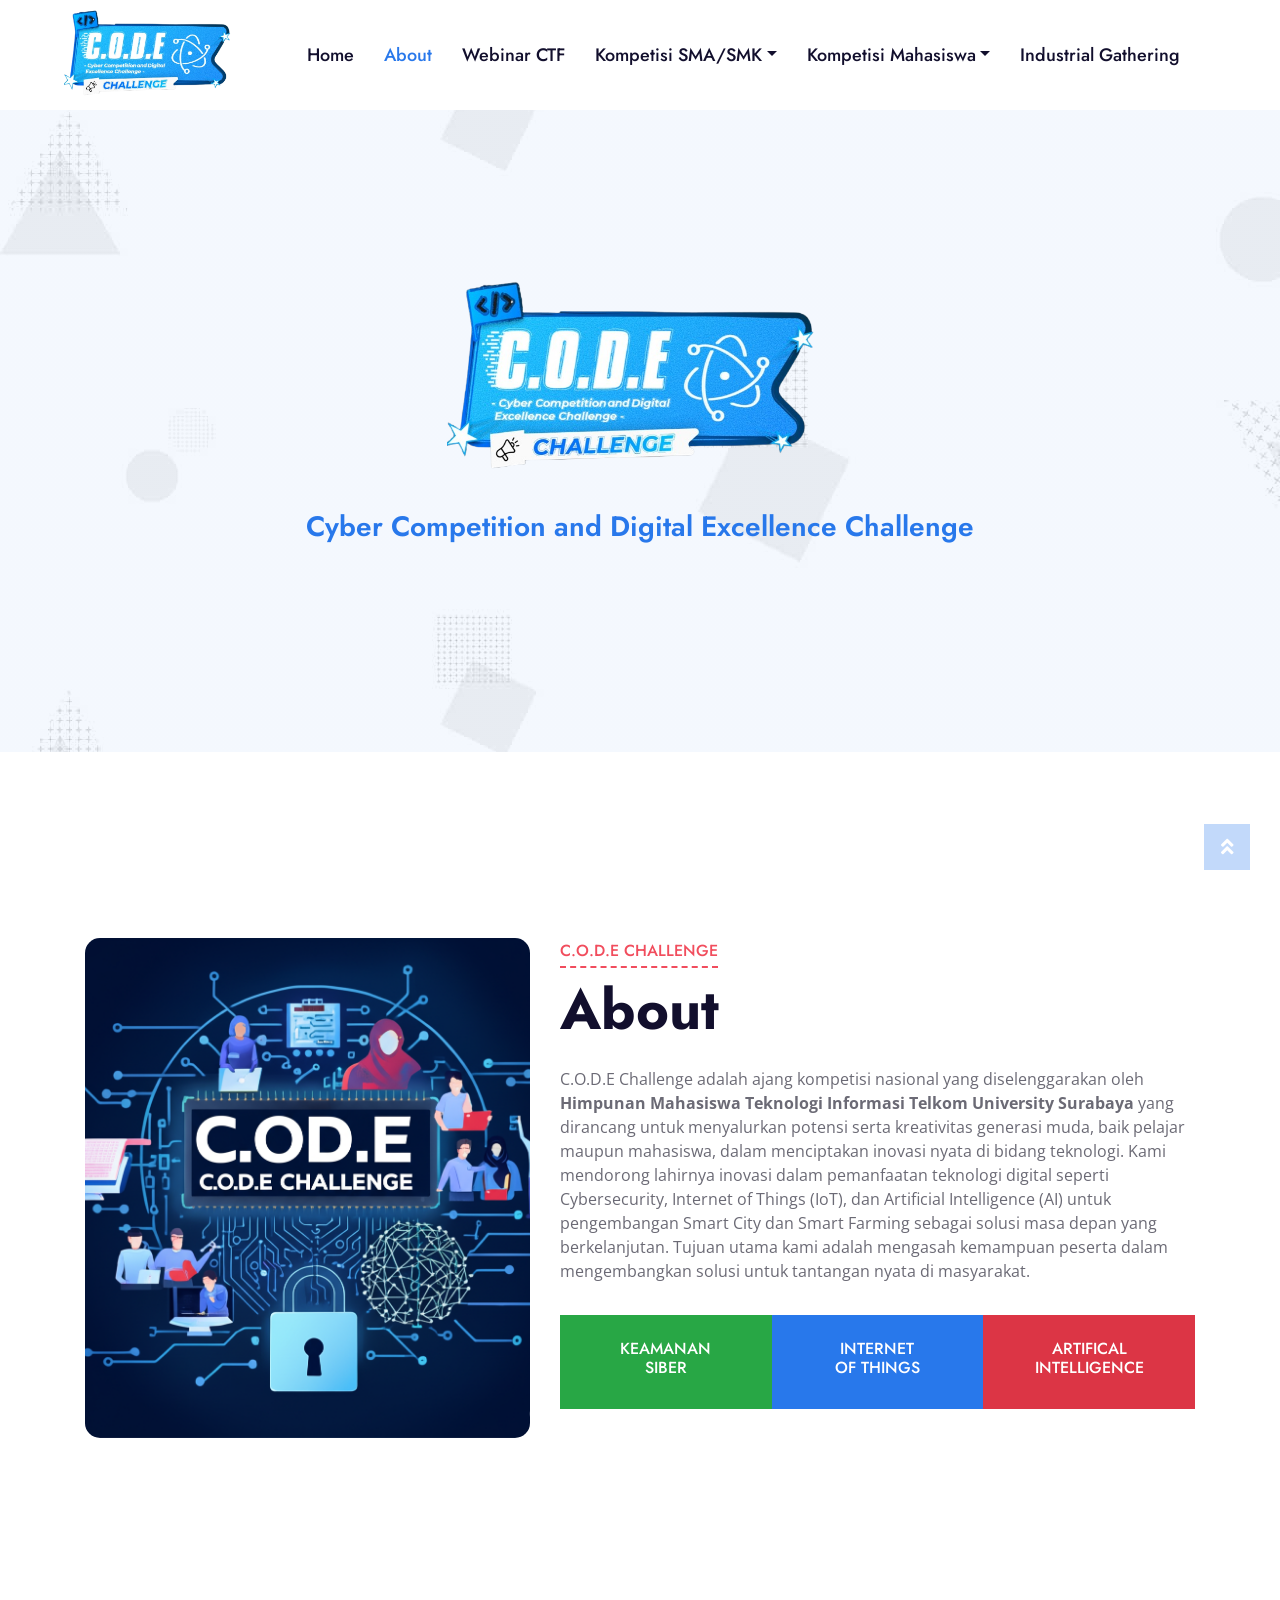
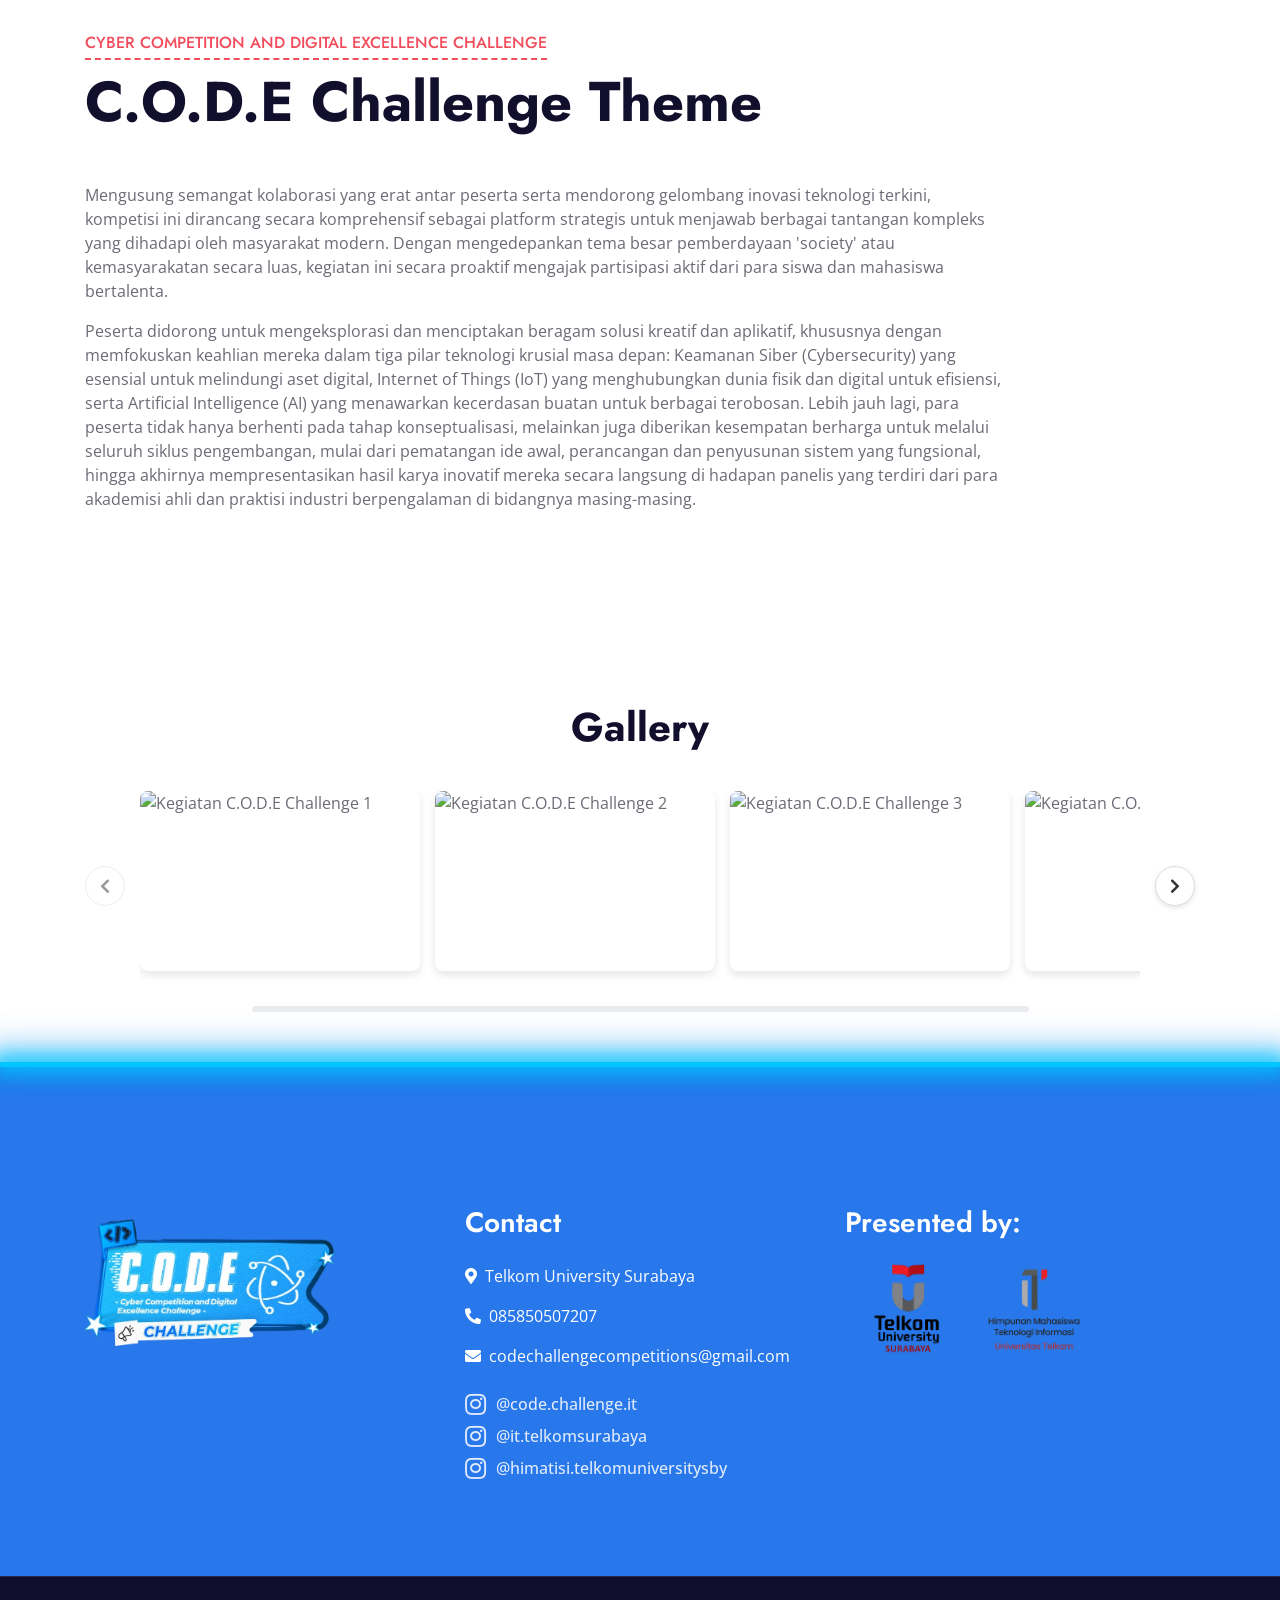
==== commit e3e6d4c9: "revisi nyar" ====
--- a/about.html
+++ b/about.html
@@ -78,7 +78,7 @@
         <div class="row">
           <div class="col-lg-5 mb-5 mb-lg-0" style="min-height: 500px">
             <div class="position-relative h-100" style="border-radius: 15px; overflow: hidden">
-              <img class="position-absolute w-100 h-100" src="img/about.png" style="object-fit: cover" />
+              <img class="position-absolute w-100 h-100" src="img/about.png" style="object-fit: cover; object-position: 30% 70%" />
             </div>
           </div>
           <div class="col-lg-7">
@@ -87,9 +87,10 @@
               <h1 class="display-4">About</h1>
             </div>
             <p>
-              C.O.D.E Challenge adalah ajang kompetisi nasional yang diselenggarakan oleh <b>Himpunan Mahasiswa Teknologi Informasi</b> yang dirancang untuk menyalurkan potensi serta kreativitas generasi muda, baik pelajar maupun mahasiswa,
-              dalam menciptakan inovasi nyata di bidang teknologi. Kami mendorong lahirnya inovasi dalam pemanfaatan teknologi digital seperti Cybersecurity, Internet of Things (IoT), dan Artificial Intelligence (AI) untuk pengembangan
-              Smart City dan Smart Farming sebagai solusi masa depan yang berkelanjutan. Tujuan utama kami adalah mengasah kemampuan peserta dalam mengembangkan solusi untuk tantangan nyata di masyarakat.
+              C.O.D.E Challenge adalah ajang kompetisi nasional yang diselenggarakan oleh <b>Himpunan Mahasiswa Teknologi Informasi Telkom University Surabaya</b> yang dirancang untuk menyalurkan potensi serta kreativitas generasi muda,
+              baik pelajar maupun mahasiswa, dalam menciptakan inovasi nyata di bidang teknologi. Kami mendorong lahirnya inovasi dalam pemanfaatan teknologi digital seperti Cybersecurity, Internet of Things (IoT), dan Artificial
+              Intelligence (AI) untuk pengembangan Smart City dan Smart Farming sebagai solusi masa depan yang berkelanjutan. Tujuan utama kami adalah mengasah kemampuan peserta dalam mengembangkan solusi untuk tantangan nyata di
+              masyarakat.
             </p>
             <div class="row pt-3 mx-0">
               <!-- Baris ini dan dua baris berikutnya diubah untuk responsivitas -->
@@ -218,10 +219,21 @@
           <div class="col-lg-4 col-md-6 mb-5">
             <h3 class="text-white mb-4">Contact</h3>
             <p><i class="fa fa-map-marker-alt mr-2"></i>Telkom University Surabaya</p>
-            <p><i class="fa fa-phone-alt mr-2"></i>+62 858-5050-7207</p>
+            <p><i class="fa fa-phone-alt mr-2"></i>085850507207</p>
             <p><i class="fa fa-envelope mr-2"></i>codechallengecompetitions@gmail.com</p>
-            <div class="d-flex justify-content-start mt-4">
-              <a class="text-white" href="https://www.instagram.com/itcodechallenge"><i class="fab fa-2x fa-instagram"></i></a>
+            <div class="d-flex flex-column justify-content-start mt-4">
+              <a class="footer-social-item mb-2" href="https://www.instagram.com/code.challenge.it/" target="_blank">
+                <i class="fab fa-instagram"></i>
+                <span>@code.challenge.it</span>
+              </a>
+              <a class="footer-social-item mb-2" href="https://www.instagram.com/it.telkomsurabaya/" target="_blank">
+                <i class="fab fa-instagram"></i>
+                <span>@it.telkomsurabaya</span>
+              </a>
+              <a class="footer-social-item" href="https://www.instagram.com/himatisi.telkomuniversitysby/" target="_blank">
+                <i class="fab fa-instagram"></i>
+                <span>@himatisi.telkomuniversitysby</span>
+              </a>
             </div>
           </div>
 
@@ -229,7 +241,7 @@
             <h3 class="text-white">Presented by:</h3>
             <div class="d-flex flex-wrap align-items-center presented-by-logo-container">
               <img src="img/logoTelyu.png" alt="Logo Presented by 1" class="img-fluid m-2 presented-by-logo" style="max-height: 110px; width: auto" />
-              <img src="img/LOGO HIMATISI.png" alt="Logo Presented by 2" class="img-fluid m-2 presented-by-logo" style="max-height: 180px; width: auto" />
+              <img src="img/LOGO HIMATISI.png" alt="Logo Presented by 2" class="img-fluid m-2 presented-by-logo" style="max-height: 110px; width: auto" />
             </div>
           </div>
         </div>
--- a/css/style.css
+++ b/css/style.css
@@ -5,6 +5,97 @@
  * Copyright 2011-2020 Twitter, Inc.
  * Licensed under MIT (https://github.com/twbs/bootstrap/blob/main/LICENSE)
  */
+
+/* link ig */
+/*
+==================================================
+/* STYLING BARU UNTUK LINK SOSIAL MEDIA DI FOOTER */
+/*================================================*/
+.footer-social-item {
+  display: inline-flex; /* Menggunakan inline-flex agar bisa di-style seperti flex item */
+  align-items: center; /* Menyelaraskan ikon dan teks secara vertikal */
+  text-decoration: none !important; /* Menghilangkan garis bawah default */
+  color: rgba(255, 255, 255, 0.85); /* Sedikit redupkan warna default */
+  transition: all 0.3s ease; /* Transisi halus untuk efek hover */
+  font-size: 1rem; /* Ukuran font standar */
+}
+
+.footer-social-item i {
+  font-size: 1.5rem; /* Ukuran ikon Instagram */
+  margin-right: 10px; /* Jarak antara ikon dan teks */
+  transition: transform 0.3s ease;
+}
+
+.footer-social-item:hover {
+  color: #ffffff; /* Warna menjadi putih penuh saat di-hover */
+}
+
+.footer-social-item:hover i {
+  transform: scale(1.1); /* Ikon sedikit membesar saat di-hover */
+}
+
+.footer-social-item span {
+  font-weight: 500; /* Memberi sedikit ketebalan pada teks nama akun */
+}
+/* link ig */
+
+/* poster style */
+.poster-section {
+  /* Memberi sedikit warna latar belakang agar tidak terlalu polos */
+  background-color: #f8f9fa;
+  padding-top: 5rem;
+  padding-bottom: 5rem;
+}
+
+.poster-card {
+  border-radius: 15px; /* Sudut yang membulat */
+  overflow: hidden; /* Memastikan gambar di dalamnya mengikuti sudut rounded */
+  box-shadow: 0 8px 25px rgba(0, 0, 0, 0.1);
+  transition: all 0.4s cubic-bezier(0.25, 0.8, 0.25, 1); /* Transisi halus untuk semua properti */
+  cursor: pointer; /* Mengubah kursor menjadi pointer saat di-hover */
+  background-color: #ffffff;
+  display: flex; /* Menggunakan flexbox untuk tata letak internal */
+  flex-direction: column;
+  height: 100%; /* Memastikan semua kartu memiliki tinggi yang sama */
+}
+
+.poster-card:hover {
+  transform: translateY(-12px) scale(1.03); /* Efek mengangkat dan sedikit membesar */
+  box-shadow: 0 20px 40px rgba(40, 120, 235, 0.3); /* Bayangan glow dengan warna primer tema */
+}
+
+.poster-card .poster-image-wrapper {
+  overflow: hidden; /* Untuk efek zoom pada gambar di dalam */
+}
+
+.poster-card img {
+  width: 100%;
+  height: auto;
+  display: block;
+  transition: transform 0.4s ease; /* Transisi untuk efek zoom gambar */
+}
+
+.poster-card:hover img {
+  transform: scale(1.05); /* Sedikit zoom pada gambar saat kartu di-hover */
+}
+
+.poster-card .poster-title {
+  padding: 1.25rem;
+  text-align: center;
+  font-family: 'Jost', sans-serif;
+  font-size: 1.5rem;
+  font-weight: 600;
+  color: var(--dark); /* Menggunakan variabel warna dari CSS Anda */
+  margin-top: auto; /* Mendorong judul ke bawah jika tinggi kartu bervariasi */
+}
+
+/* Penyesuaian responsif untuk judul pada layar kecil */
+@media (max-width: 576px) {
+  .poster-title {
+    font-size: 1.2rem;
+  }
+}
+/* poster style */
 
 /* responsif footer */
 /* === CSS untuk Footer Responsif === */
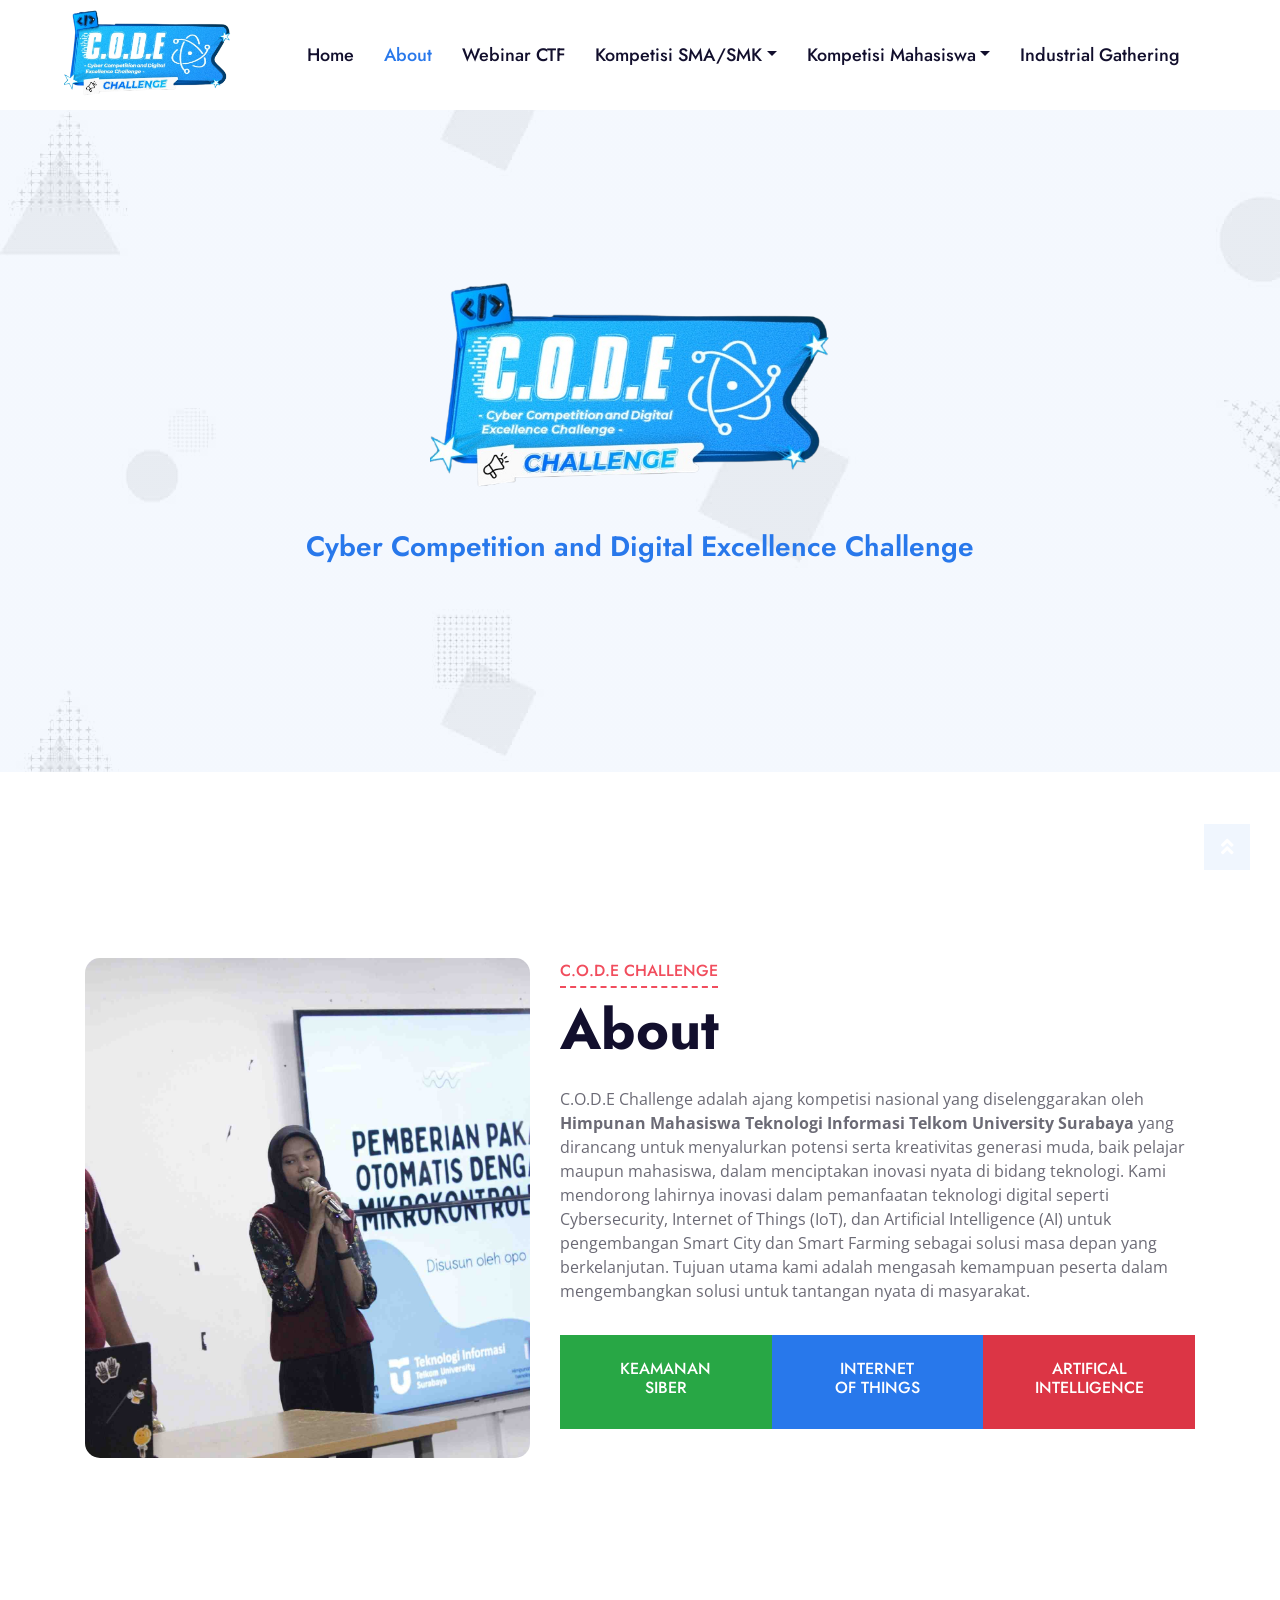
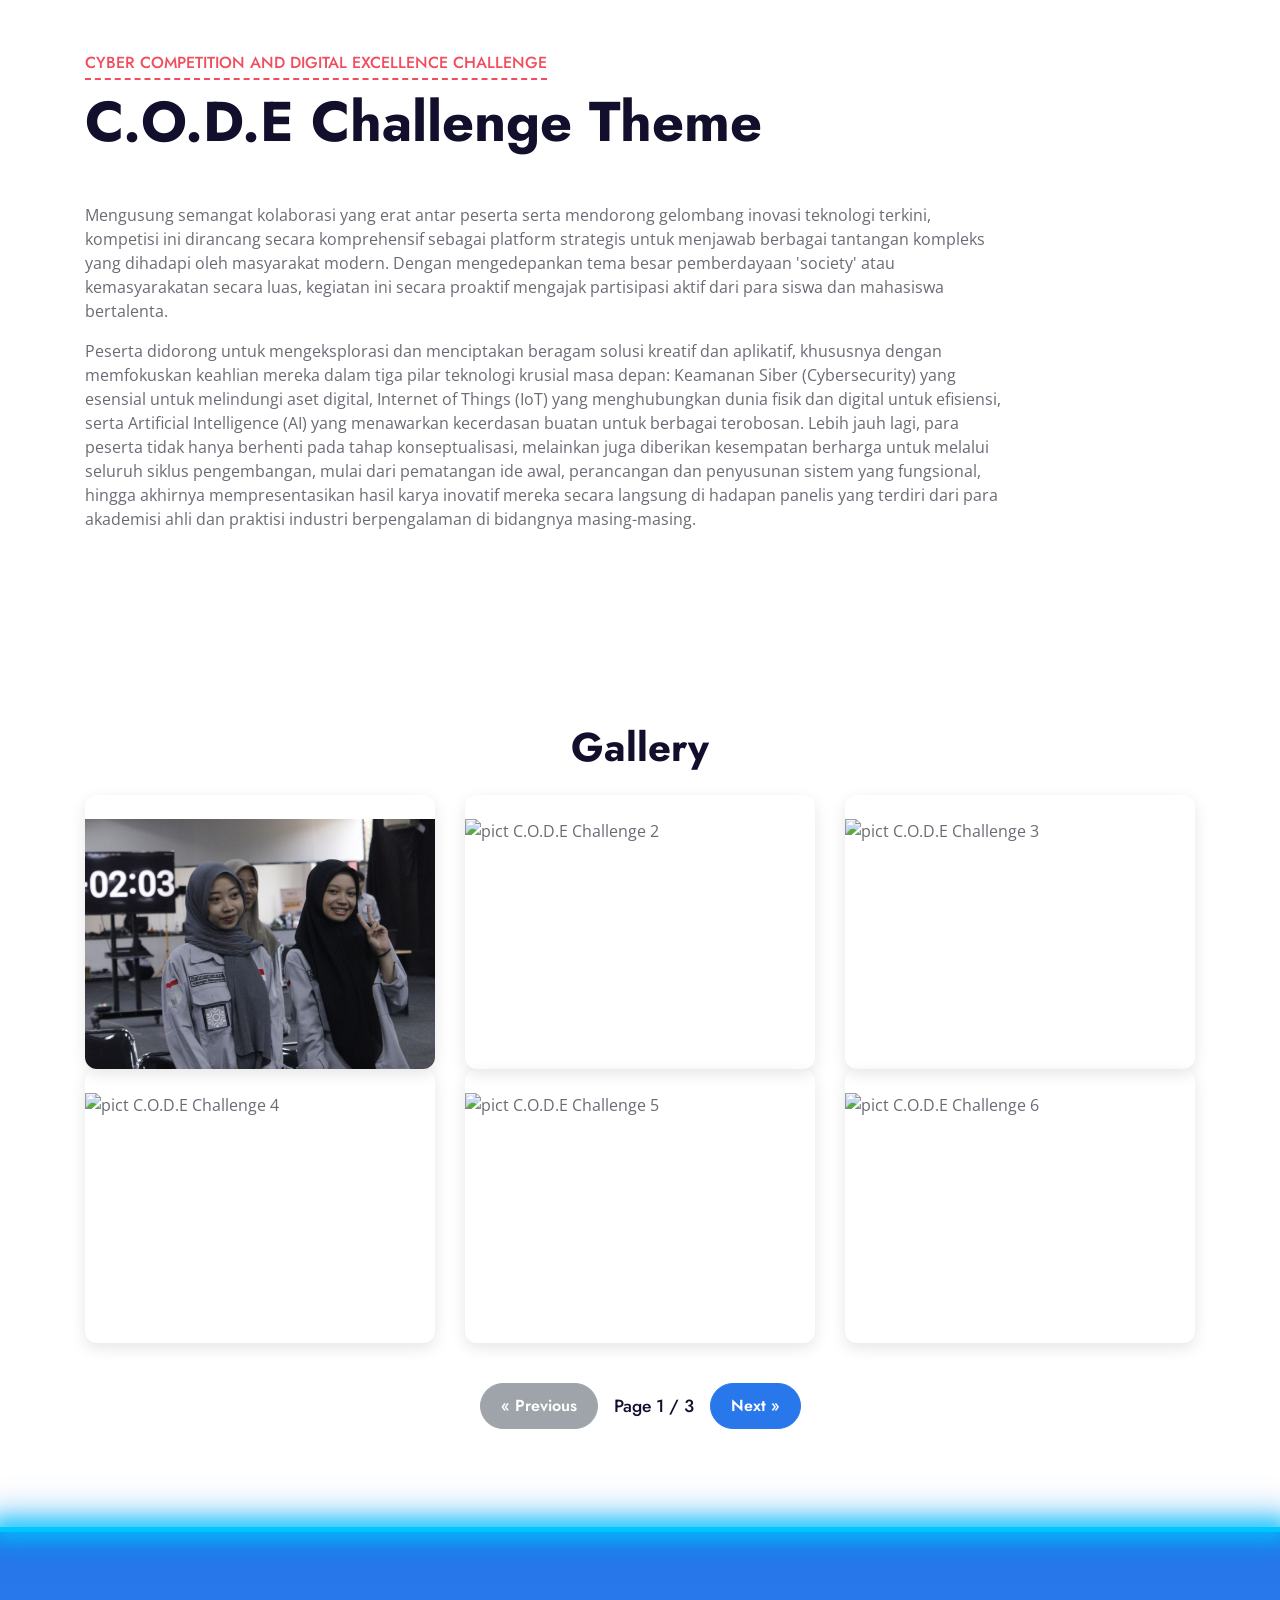
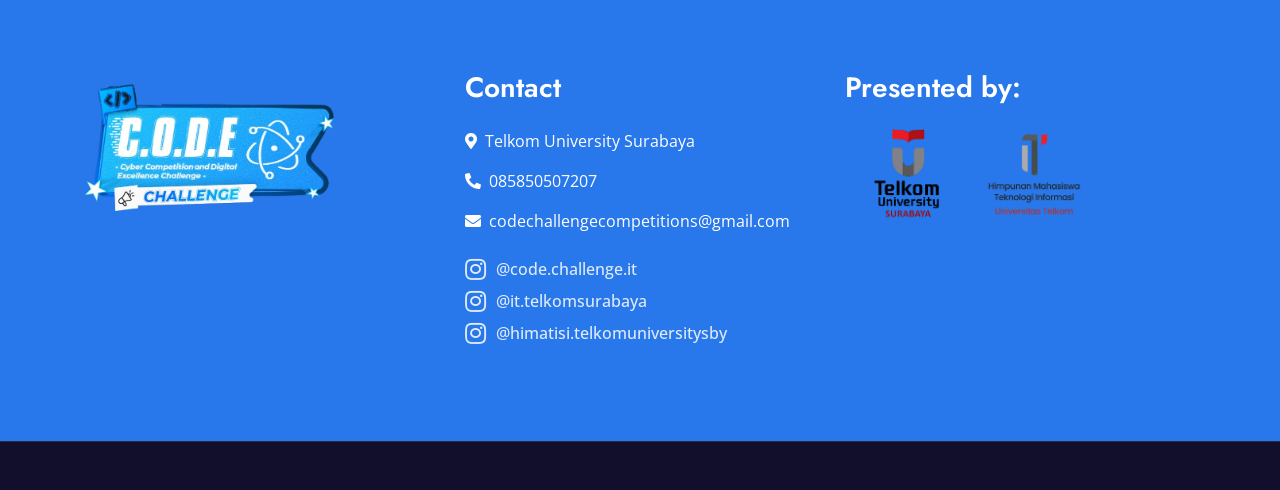
==== commit af222cf4: "update link & gallery" ====
--- a/about.html
+++ b/about.html
@@ -78,7 +78,7 @@
         <div class="row">
           <div class="col-lg-5 mb-5 mb-lg-0" style="min-height: 500px">
             <div class="position-relative h-100" style="border-radius: 15px; overflow: hidden">
-              <img class="position-absolute w-100 h-100" src="img/about.png" style="object-fit: cover; object-position: 30% 70%" />
+              <img class="position-absolute w-100 h-100" src="img/about2.jpg" style="object-fit: cover" />
             </div>
           </div>
           <div class="col-lg-7">
@@ -150,57 +150,18 @@
     <!-- tema End -->
 
     <!-- gallery -->
-    <div class="container-fluid gallery-section mt-5 mb-5">
+    <div class="container-fluid gallery-section py-5">
       <div class="container">
-        <div class="section-title text-center position-relative pb-3 mb-3 mx-auto" style="max-width: 800px">
+        <div class="section-title text-center position-relative pb-3 mx-auto" style="max-width: 800px">
           <h1>Gallery</h1>
         </div>
 
-        <div class="gallery-wrapper">
-          <button class="gallery-nav gallery-nav-prev" aria-label="Previous Gallery Item">
-            <i class="fas fa-chevron-left"></i>
-          </button>
-          <div class="gallery-scroll-container">
-            <div class="gallery-items-row">
-              <div class="gallery-item">
-                <img src="img/explo (1).JPG" alt="Kegiatan C.O.D.E Challenge 1" />
-              </div>
-              <div class="gallery-item">
-                <img src="img/explo (2).JPG" alt="Kegiatan C.O.D.E Challenge 2" />
-              </div>
-              <div class="gallery-item">
-                <img src="img/explo (3).JPG" alt="Kegiatan C.O.D.E Challenge 3" />
-              </div>
-              <div class="gallery-item">
-                <img src="img/explo (4).JPG" alt="Kegiatan C.O.D.E Challenge 4" />
-              </div>
-              <div class="gallery-item">
-                <img src="img/explo (5).JPG" alt="Kegiatan C.O.D.E Challenge 5" />
-              </div>
-              <div class="gallery-item">
-                <img src="img/explo (6).JPG" alt="Kegiatan C.O.D.E Challenge 6" />
-              </div>
-              <div class="gallery-item">
-                <img src="img/explo (7).JPG" alt="Kegiatan C.O.D.E Challenge 7" />
-              </div>
-              <div class="gallery-item">
-                <img src="img/explo (8).JPG" alt="Kegiatan C.O.D.E Challenge 8" />
-              </div>
-              <div class="gallery-item">
-                <img src="img/explo (9).JPG" alt="Kegiatan C.O.D.E Challenge 9" />
-              </div>
-              <div class="gallery-item">
-                <img src="img/explo (10).JPG" alt="Kegiatan C.O.D.E Challenge 10" />
-              </div>
-            </div>
-          </div>
-          <button class="gallery-nav gallery-nav-next" aria-label="Next Gallery Item">
-            <i class="fas fa-chevron-right"></i>
-          </button>
-        </div>
-
-        <div class="gallery-progress-bar-container">
-          <div class="gallery-progress-bar"></div>
+        <div id="gallery-grid-container"></div>
+
+        <div class="gallery-pagination">
+          <button id="gallery-prev-btn" class="btn btn-primary">&laquo; Previous</button>
+          <span id="gallery-page-indicator" class="mx-3"></span>
+          <button id="gallery-next-btn" class="btn btn-primary">Next &raquo;</button>
         </div>
       </div>
     </div>
@@ -268,65 +229,98 @@
 
     <script>
       document.addEventListener('DOMContentLoaded', function () {
-        const scrollContainer = document.querySelector('.gallery-scroll-container');
-        const prevButton = document.querySelector('.gallery-nav-prev');
-        const nextButton = document.querySelector('.gallery-nav-next');
-        const progressBar = document.querySelector('.gallery-progress-bar');
-
-        // Cek apakah semua elemen penting ada
-        if (!scrollContainer || !prevButton || !nextButton) {
-          // console.warn('Gallery elements not found. Navigation will not work.'); // Untuk debug
-          return;
+        const galleryImages = [
+          { src: 'img/explo (13).jpg', alt: 'pict C.O.D.E Challenge 1' },
+          { src: 'img/explo (2).jpg', alt: 'pict C.O.D.E Challenge 2' },
+          { src: 'img/explo (3).jpg', alt: 'pict C.O.D.E Challenge 3' },
+          { src: 'img/explo (4).jpg', alt: 'pict C.O.D.E Challenge 4' },
+          { src: 'img/explo (5).jpg', alt: 'pict C.O.D.E Challenge 5' },
+          { src: 'img/explo (6).jpg', alt: 'pict C.O.D.E Challenge 6' },
+          { src: 'img/explo (7).jpg', alt: 'pict C.O.D.E Challenge 7' },
+          { src: 'img/explo (8).jpg', alt: 'pict C.O.D.E Challenge 8' },
+          { src: 'img/explo (9).jpg', alt: 'pict C.O.D.E Challenge 9' },
+          { src: 'img/explo (10).jpg', alt: 'pict C.O.D.E Challenge 10' },
+          { src: 'img/explo (11).jpg', alt: 'pict C.O.D.E Challenge 11' },
+          { src: 'img/explo (12).jpg', alt: 'pict C.O.D.E Challenge 12' },
+          { src: 'img/explo (1).jpg', alt: 'pict C.O.D.E Challenge 13' },
+          { src: 'img/explo (14).jpg', alt: 'pict C.O.D.E Challenge 14' },
+          { src: 'img/explo (15).jpg', alt: 'pict C.O.D.E Challenge 15' },
+          { src: 'img/explo (16).jpg', alt: 'pict C.O.D.E Challenge 16' },
+          { src: 'img/explo (17).jpg', alt: 'pict C.O.D.E Challenge 17' },
+          { src: 'img/explo (18).jpg', alt: 'pict C.O.D.E Challenge 18' },
+        ];
+
+        const imagesPerPage = 6;
+        let currentPage = 1;
+        const totalPages = Math.ceil(galleryImages.length / imagesPerPage);
+
+        const galleryContainer = document.getElementById('gallery-grid-container');
+        const prevButton = document.getElementById('gallery-prev-btn');
+        const nextButton = document.getElementById('gallery-next-btn');
+        const pageIndicator = document.getElementById('gallery-page-indicator');
+
+        function renderGalleryPage(page) {
+          // Kosongkan container
+          galleryContainer.innerHTML = '';
+
+          // Buat elemen row baru
+          const row = document.createElement('div');
+          row.className = 'row g-4';
+
+          // Hitung gambar yang akan ditampilkan
+          const startIndex = (page - 1) * imagesPerPage;
+          const endIndex = startIndex + imagesPerPage;
+          const imagesToShow = galleryImages.slice(startIndex, endIndex);
+
+          // Buat html untuk setiap gambar dan masukkan ke dalam row
+          imagesToShow.forEach((image) => {
+            const col = document.createElement('div');
+            col.className = 'col-lg-4 col-md-6';
+            col.innerHTML = `
+        <div class="gallery-grid-item">
+          <img src="${image.src}" alt="${image.alt}" class="mt-4" />
+          <div class="gallery-overlay">
+            <i class="fa fa-plus fa-2x text-white"></i>
+          </div>
+        </div>
+      `;
+            row.appendChild(col);
+          });
+
+          galleryContainer.appendChild(row);
+          updateNavigation();
         }
 
-        // Tentukan seberapa jauh scroll setiap kali tombol ditekan
-        // Anda bisa menyesuaikan nilai ini atau membuatnya dinamis berdasarkan lebar item
-        let scrollAmount = scrollContainer.clientWidth * 0.75; // Scroll 75% dari lebar visible
-
-        function updateButtonStates() {
-          // Cek apakah bisa scroll ke kiri (toleransi 1px untuk kalkulasi float)
-          prevButton.disabled = scrollContainer.scrollLeft <= 1;
-          // Cek apakah bisa scroll ke kanan (toleransi 1px)
-          nextButton.disabled = scrollContainer.scrollLeft + scrollContainer.clientWidth >= scrollContainer.scrollWidth - 1;
+        function updateNavigation() {
+          // Perbarui indikator halaman
+          if (totalPages > 0) {
+            pageIndicator.textContent = `Page ${currentPage} / ${totalPages}`;
+          } else {
+            pageIndicator.textContent = 'Tidak ada gambar';
+          }
+
+          // Atur status tombol (aktif/nonaktif)
+          prevButton.disabled = currentPage === 1;
+          nextButton.disabled = currentPage === totalPages || totalPages === 0;
         }
 
-        function updateProgressBar() {
-          if (progressBar) {
-            const scrollableWidth = scrollContainer.scrollWidth - scrollContainer.clientWidth;
-            if (scrollableWidth <= 0) {
-              // Jika tidak ada yang bisa di-scroll (semua item terlihat)
-              progressBar.style.width = '100%'; // Atau '0%' jika preferensi berbeda
-              return;
-            }
-            const progressPercentage = (scrollContainer.scrollLeft / scrollableWidth) * 100;
-            progressBar.style.width = Math.min(100, Math.max(0, progressPercentage)) + '%'; // Pastikan antara 0 dan 100
+        // Event listener untuk tombol
+        nextButton.addEventListener('click', () => {
+          if (currentPage < totalPages) {
+            currentPage++;
+            renderGalleryPage(currentPage);
           }
-        }
-
-        prevButton.addEventListener('click', function () {
-          scrollContainer.scrollLeft -= scrollAmount;
         });
 
-        nextButton.addEventListener('click', function () {
-          scrollContainer.scrollLeft += scrollAmount;
+        prevButton.addEventListener('click', () => {
+          if (currentPage > 1) {
+            currentPage--;
+            renderGalleryPage(currentPage);
+          }
         });
 
-        // Panggil update saat scroll terjadi (termasuk scroll manual dengan mouse/touch)
-        scrollContainer.addEventListener('scroll', function () {
-          updateButtonStates();
-          updateProgressBar();
-        });
-
-        // Panggil sekali saat load untuk inisialisasi state tombol dan progress bar
-        updateButtonStates();
-        updateProgressBar();
-
-        // Jika ada perubahan ukuran window, update state tombol dan kalkulasi scrollAmount
-        window.addEventListener('resize', function () {
-          scrollAmount = scrollContainer.clientWidth * 0.75; // Kalkulasi ulang scrollAmount
-          updateButtonStates();
-          updateProgressBar();
-        });
+        // Tampilkan halaman pertama saat web dimuat
+        renderGalleryPage(currentPage);
       });
     </script>
 
--- a/css/style.css
+++ b/css/style.css
@@ -8,9 +8,7 @@
 
 /* link ig */
 /*
-==================================================
 /* STYLING BARU UNTUK LINK SOSIAL MEDIA DI FOOTER */
-/*================================================*/
 .footer-social-item {
   display: inline-flex; /* Menggunakan inline-flex agar bisa di-style seperti flex item */
   align-items: center; /* Menyelaraskan ikon dan teks secara vertikal */
@@ -182,8 +180,8 @@
 
 /* resnponsiv logo code header */
 .header-main-logo {
-  max-width: 100%;
-  max-height: 220px; /* Tinggi maksimal default untuk layar besar */
+  max-width: 120%;
+  max-height: 240px; /* Tinggi maksimal default untuk layar besar */
   width: auto;
   height: auto;
 }
@@ -191,14 +189,14 @@
 @media (max-width: 767.98px) {
   /* Layar medium (tablet) */
   .header-main-logo {
-    max-height: 150px; /* Perkecil untuk tablet */
+    max-height: 180px; /* Perkecil untuk tablet */
   }
 }
 
 @media (max-width: 575.98px) {
   /* Layar kecil (smartphone) */
   .header-main-logo {
-    max-height: 100px; /* Lebih kecil lagi untuk smartphone */
+    max-height: 150px; /* Lebih kecil lagi untuk smartphone */
   }
 }
 
@@ -457,71 +455,72 @@
   transform: scale(1.05); /* Sedikit membesar saat disentuh mouse */
 }
 
-/* Styling untuk menampilkan BANYAK logo (grid responsif) */
+/* Styling untuk menampilkan BANYAK logo */
 .logo-display-multiple {
   display: flex;
-  flex-wrap: wrap; /* Logo akan pindah baris jika tidak cukup ruang */
+  flex-wrap: wrap; /* logo turun baris jika tidak muat */
   justify-content: center; /* Logo terpusat secara horizontal */
-  align-items: center; /* Logo terpusat secara vertikal dalam barisnya */
-  gap: 2.5rem 2rem; /* Jarak antar logo (vertikal horizontal) */
+  align-items: center; /* Logo terpusat secara vertikal */
+  gap: 2.5rem; /* Jarak seragam antar logo (vertikal dan horizontal) */
   padding: 1rem 0;
 }
 
 .logo-display-multiple .logo-item {
-  text-align: center; /* Untuk memastikan gambar di tengah jika ada ruang ekstra pada item */
-}
-
-.logo-display-multiple .logo-item img {
-  max-width: 180px; /* Batas lebar maksimum logo dalam grid */
-  max-height: 90px; /* Batas tinggi maksimum logo dalam grid */
-  object-fit: contain;
+  /* Mengatur basis lebar item agar bisa memuat sekitar 4-5 logo per baris di desktop.
+     Flexbox akan secara otomatis menyesuaikannya. */
+  flex: 0 1 180px;
+
+  /* Ukuran logo dibuat sedikit lebih kecil */
+  max-width: 190px; /* Batas lebar maksimum logo */
+  max-height: 90px; /* Batas tinggi maksimum logo */
+  object-fit: contain; /* Memastikan rasio aspek logo tetap terjaga */
+
+  /* Efek transisi saat hover */
   transition: transform 0.3s ease, opacity 0.3s ease;
-  opacity: 0.85; /* Sedikit transparan, menjadi solid saat hover */
-}
-
-.logo-display-multiple .logo-item img:hover {
-  transform: scale(1.1); /* Lebih besar saat hover */
+  opacity: 0.9; /* Sedikit transparan, menjadi solid saat hover */
+}
+
+.logo-display-multiple .logo-item:hover {
+  transform: scale(1.1); /* Sedikit lebih besar saat kursor diarahkan */
   opacity: 1;
 }
 
 /* Penyesuaian Responsif */
+@media (max-width: 992px) {
+  /* Untuk Tablet */
+  .logo-display-multiple .logo-item {
+    /* Di tablet, kita ingin basisnya sedikit lebih kecil agar 3-4 logo muat */
+    flex-basis: 160px;
+    max-height: 80px;
+  }
+}
+
 @media (max-width: 768px) {
-  /* Tablet kecil dan di bawahnya */
-  .section-main-title-custom {
-    /* Bootstrap display-5 sudah responsif, namun Anda bisa override jika perlu */
-    /* font-size: 2rem; */ /* Contoh override jika perlu */
-  }
-  .logo-display-single .partner-logo {
-    max-width: 220px;
-    max-height: 110px;
-  }
+  /* Untuk Tablet Kecil */
   .logo-display-multiple {
-    gap: 2rem 1.5rem;
-  }
-  .logo-display-multiple .logo-item img {
-    max-width: 150px;
+    gap: 2rem; /* Jarak antar logo sedikit lebih kecil */
+  }
+
+  .logo-display-multiple .logo-item {
+    /* Di tablet kecil, kita ingin basisnya lebih kecil agar 2-3 logo muat */
+    flex-basis: 150px;
     max-height: 75px;
   }
 }
 
 @media (max-width: 576px) {
-  /* Ponsel */
-  .section-main-title-custom {
-    /* font-size: 1.75rem; */ /* Contoh override jika perlu */
-  }
-  .logo-display-single .partner-logo {
-    max-width: 180px;
-    max-height: 90px;
-  }
+  /* Untuk Ponsel/Mobile */
   .logo-display-multiple {
-    gap: 1.5rem 1rem; /* Jarak lebih rapat di ponsel */
-  }
-  .logo-display-multiple .logo-item img {
-    max-width: 120px; /* Logo lebih kecil di ponsel */
-    max-height: 60px;
-  }
-}
-/* media pratner */
+    gap: 1.5rem; /* Jarak lebih rapat di ponsel */
+  }
+
+  .logo-display-multiple .logo-item {
+    /* Di ponsel, kita ingin 2 logo per baris, jadi basisnya lebih besar (sekitar 40-45%) */
+    flex-basis: 40%;
+    max-width: 130px; /* Logo lebih kecil lagi di ponsel */
+    max-height: 65px;
+  }
+}
 
 /* timeline webinar */
 /* Styling untuk Informasi Jadwal Webinar (Timeline Single) */
@@ -793,100 +792,72 @@
 /* timeline */
 
 /* gallery */
-.gallery-wrapper {
-  display: flex;
-  align-items: center;
+.gallery-grid-item {
   position: relative;
-}
-
-.gallery-scroll-container {
-  flex-grow: 1;
-  overflow-x: auto;
-  white-space: nowrap; /* Penting agar item tetap dalam satu baris */
-  -ms-overflow-style: none; /* Sembunyikan scrollbar di IE/Edge */
-  scrollbar-width: none; /* Sembunyikan scrollbar di Firefox */
-  scroll-behavior: smooth; /* Animasi scroll yang halus */
-  margin: 0 15px; /* Jarak antara tombol dan kontainer scroll */
-}
-
-.gallery-scroll-container::-webkit-scrollbar {
-  display: none; /* Sembunyikan scrollbar di Chrome, Safari, Opera */
-}
-
-.gallery-items-row {
-  display: inline-flex; /* Membuat item berjajar dan memungkinkan white-space: nowrap bekerja */
-  padding-bottom: 10px; /* Memberi sedikit ruang jika ada shadow pada item */
-}
-
-.gallery-item {
-  flex-shrink: 0; /* Mencegah item menyusut */
-  width: 280px; /* Sesuaikan lebar item sesuai kebutuhan */
-  margin-right: 15px; /* Jarak antar item */
-}
-
-.gallery-item:last-child {
-  margin-right: 0;
-}
-
-.gallery-item img {
+  display: block;
+  overflow: hidden;
+  border-radius: 12px;
+  box-shadow: 0 5px 15px rgba(0, 0, 0, 0.1);
+  cursor: pointer;
+}
+
+.gallery-grid-item img {
   width: 100%;
-  height: 180px; /* Sesuaikan tinggi gambar atau gunakan aspect-ratio */
-  object-fit: cover; /* Menjaga rasio aspek gambar */
+  height: 250px;
+  object-fit: cover;
   display: block;
-  border-radius: 8px; /* Sesuai gambar contoh */
-  box-shadow: 0 4px 8px rgba(0, 0, 0, 0.1); /* Sesuai gambar contoh */
-  transition: transform 0.3s ease;
-}
-
-.gallery-item img:hover {
-  transform: scale(1.03); /* Efek hover kecil */
-}
-
-.gallery-nav {
-  background-color: #ffffff;
-  color: #333333;
-  border: 1px solid #dddddd;
-  font-size: 1rem; /* Ukuran ikon Font Awesome */
-  cursor: pointer;
-  border-radius: 50%; /* Membuat tombol bulat */
-  width: 40px;
-  height: 40px;
+  transition: transform 0.4s ease;
+}
+
+.gallery-grid-item:hover img {
+  transform: scale(1.2);
+}
+
+.gallery-grid-item .gallery-overlay {
+  position: absolute;
+  top: 0;
+  left: 0;
+  width: 100%;
+  height: 100%;
+  /* background: rgba(40, 120, 235, 0.7); */
   display: flex;
   align-items: center;
   justify-content: center;
-  box-shadow: 0 2px 5px rgba(0, 0, 0, 0.1);
-  flex-shrink: 0; /* Mencegah tombol menyusut */
-  z-index: 10; /* Memastikan tombol di atas elemen lain jika ada tumpang tindih */
-  transition: background-color 0.2s ease, box-shadow 0.2s ease;
-}
-
-.gallery-nav:hover {
-  background-color: #f1f1f1;
-  box-shadow: 0 4px 8px rgba(0, 0, 0, 0.15);
-}
-
-.gallery-nav:disabled {
-  opacity: 0.5;
+  opacity: 0;
+  transition: opacity 0.4s ease;
+}
+
+/* .gallery-grid-item:hover .gallery-overlay {
+  opacity: 1;
+} */
+
+/* --- CSS BARU UNTUK PAGINASI --- */
+.gallery-pagination {
+  margin-top: 40px; /* Jarak dari grid ke tombol */
+  display: flex;
+  justify-content: center;
+  align-items: center;
+}
+
+#gallery-page-indicator {
+  font-family: 'Jost', sans-serif;
+  font-size: 1.1rem;
+  font-weight: 500;
+  color: var(--dark);
+}
+
+.gallery-pagination button {
+  padding: 10px 20px;
+  font-weight: 600;
+  border-radius: 50px;
+  transition: all 0.3s ease;
+}
+
+.gallery-pagination button:disabled {
+  background-color: #6c757d; /* Warna abu-abu saat tombol tidak aktif */
+  border-color: #6c757d;
+  opacity: 0.65;
   cursor: not-allowed;
-  box-shadow: none;
-}
-
-/* Progress Bar Styling */
-.gallery-progress-bar-container {
-  width: 70%; /* Lebar kontainer progress bar */
-  margin: 25px auto 0; /* Posisi di bawah galeri */
-  height: 6px;
-  background-color: #e9ecef; /* Warna latar belakang */
-  border-radius: 3px;
-  overflow: hidden; /* Agar progress bar di dalamnya tidak keluar dari radius */
-}
-
-.gallery-progress-bar {
-  width: 0%; /* Lebar awal, akan diupdate oleh JavaScript */
-  height: 100%;
-  background-color: #007bff; /* Warna utama (biru Bootstrap default) atau sesuaikan */
-  border-radius: 3px;
-  transition: width 0.25s ease-out; /* Transisi halus saat lebar berubah */
 }
 /* gallery */
 
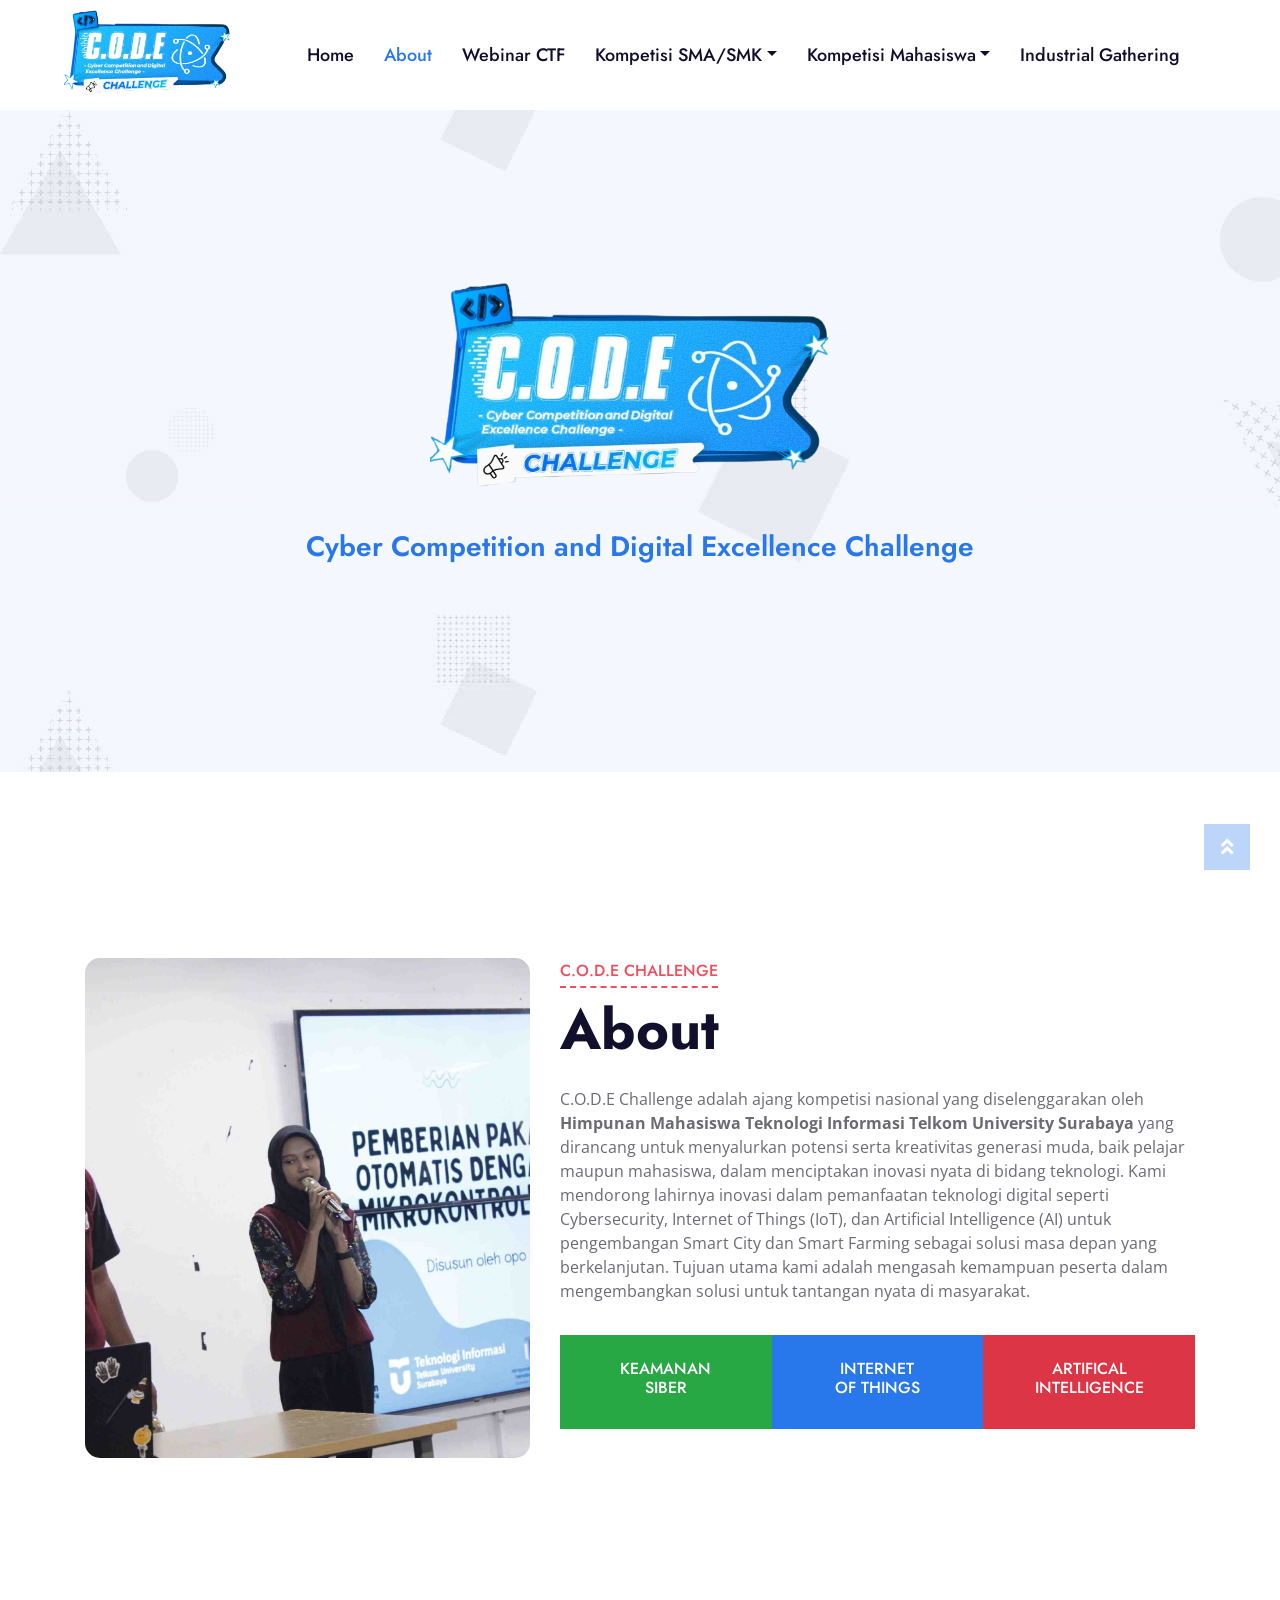
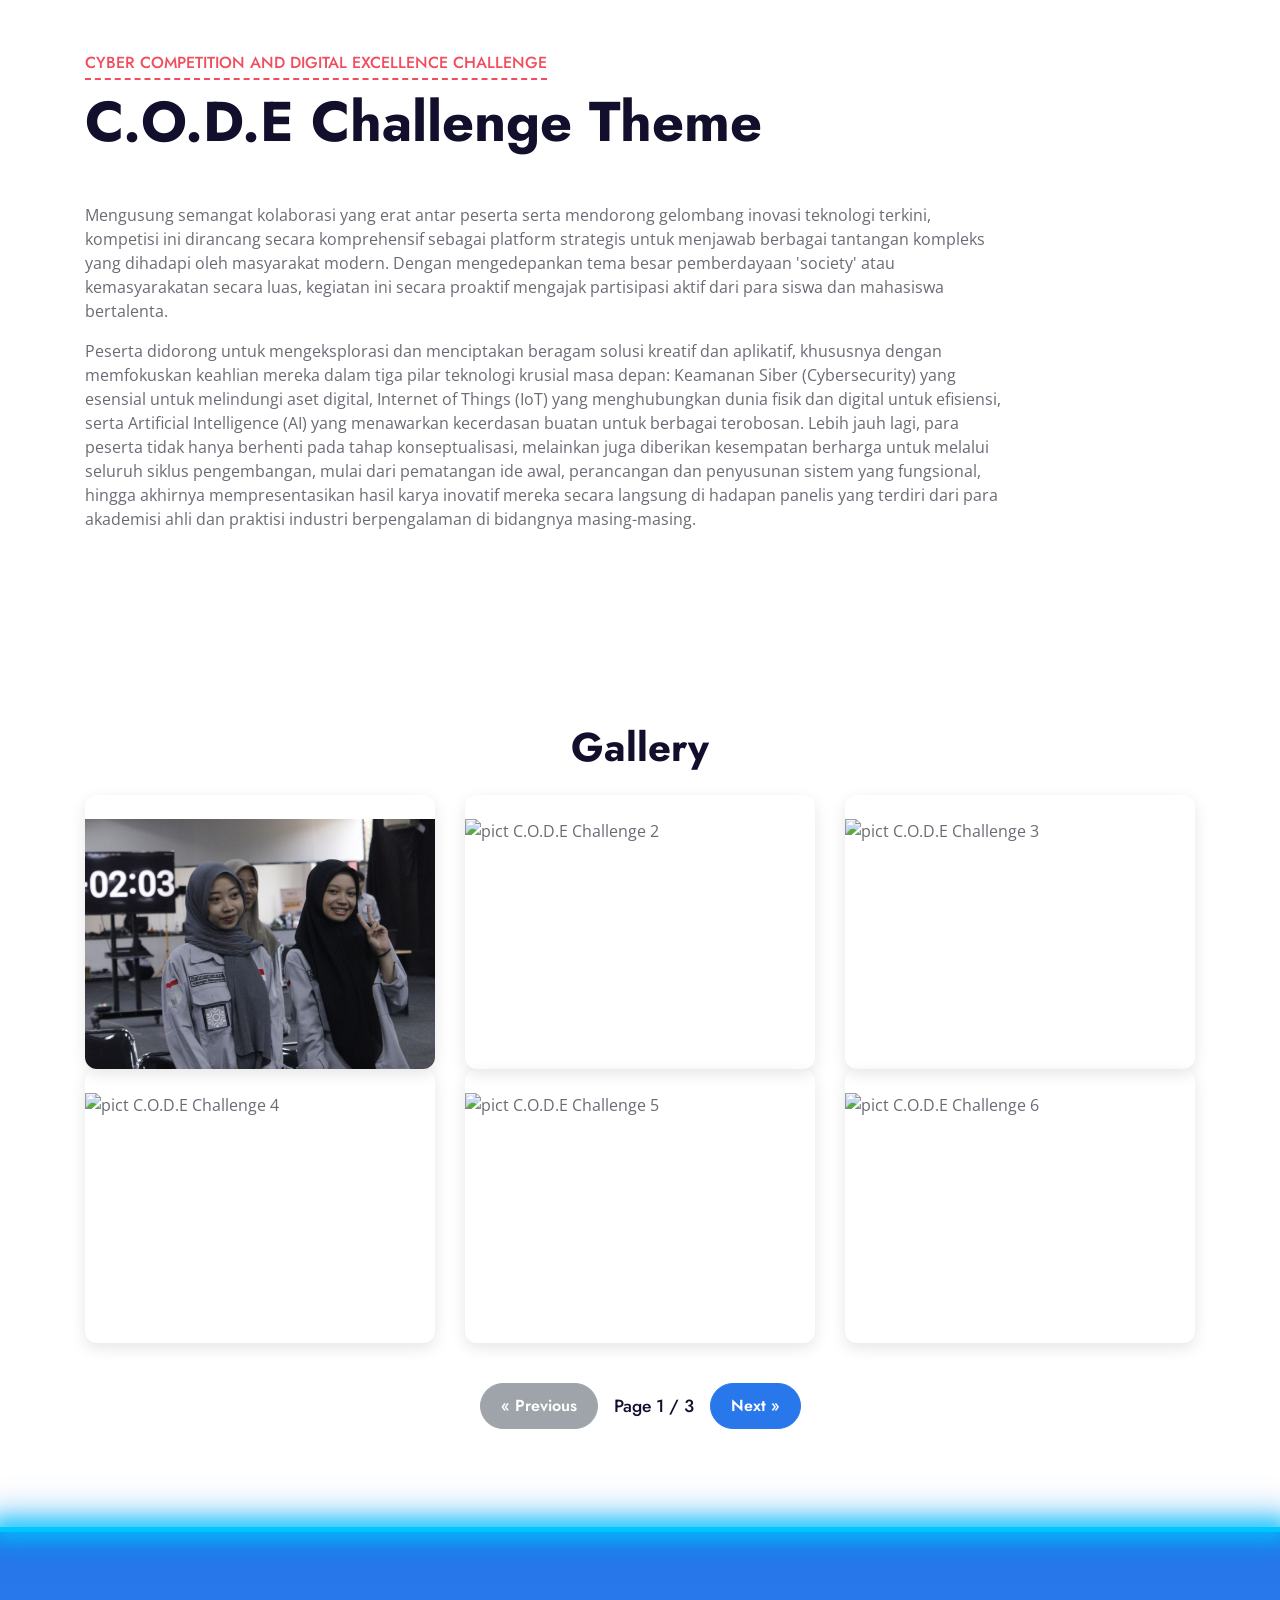
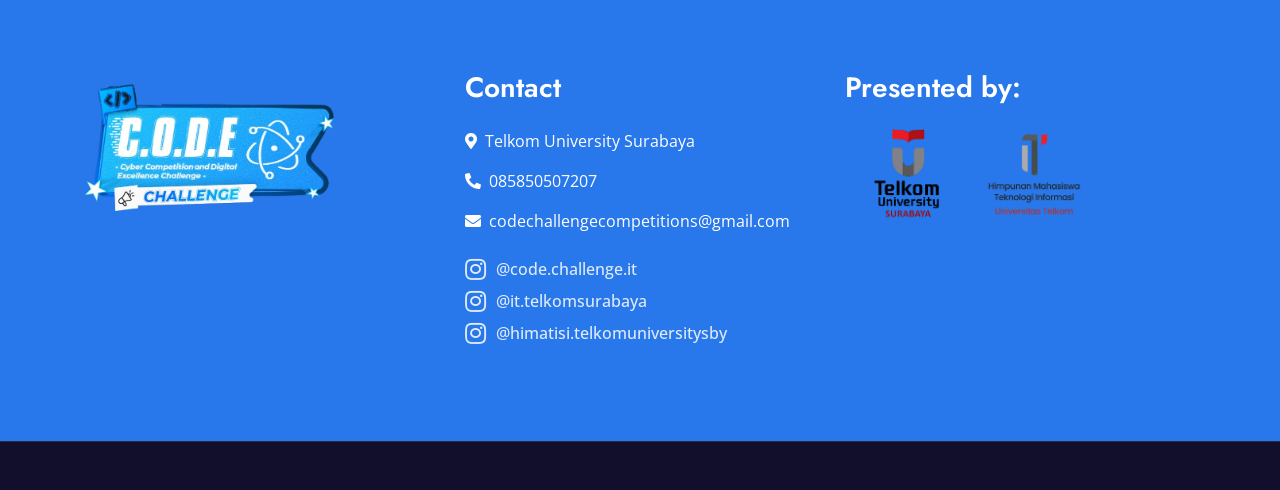
==== commit 3b77ea91: "gallery scroll view when push btn prev or next" ====
--- a/about.html
+++ b/about.html
@@ -254,6 +254,8 @@
         let currentPage = 1;
         const totalPages = Math.ceil(galleryImages.length / imagesPerPage);
 
+        // change
+        const galleryTitle = document.querySelector('.gallery-section .section-title');
         const galleryContainer = document.getElementById('gallery-grid-container');
         const prevButton = document.getElementById('gallery-prev-btn');
         const nextButton = document.getElementById('gallery-next-btn');
@@ -304,11 +306,20 @@
           nextButton.disabled = currentPage === totalPages || totalPages === 0;
         }
 
+        function scrollToGalleryTitle() {
+          // Pengecekan untuk memastikan elemen ditemukan
+          if (galleryTitle) {
+            // jika ditemukan maka akan scroll viewnya menuju ke section title gallery
+            galleryTitle.scrollIntoView({ behavior: 'smooth' });
+          }
+        }
+
         // Event listener untuk tombol
         nextButton.addEventListener('click', () => {
           if (currentPage < totalPages) {
             currentPage++;
             renderGalleryPage(currentPage);
+            scrollToGalleryTitle(); // Memanggil fungsi scroll
           }
         });
 
@@ -316,6 +327,7 @@
           if (currentPage > 1) {
             currentPage--;
             renderGalleryPage(currentPage);
+            scrollToGalleryTitle(); // Memanggil fungsi scroll
           }
         });
 
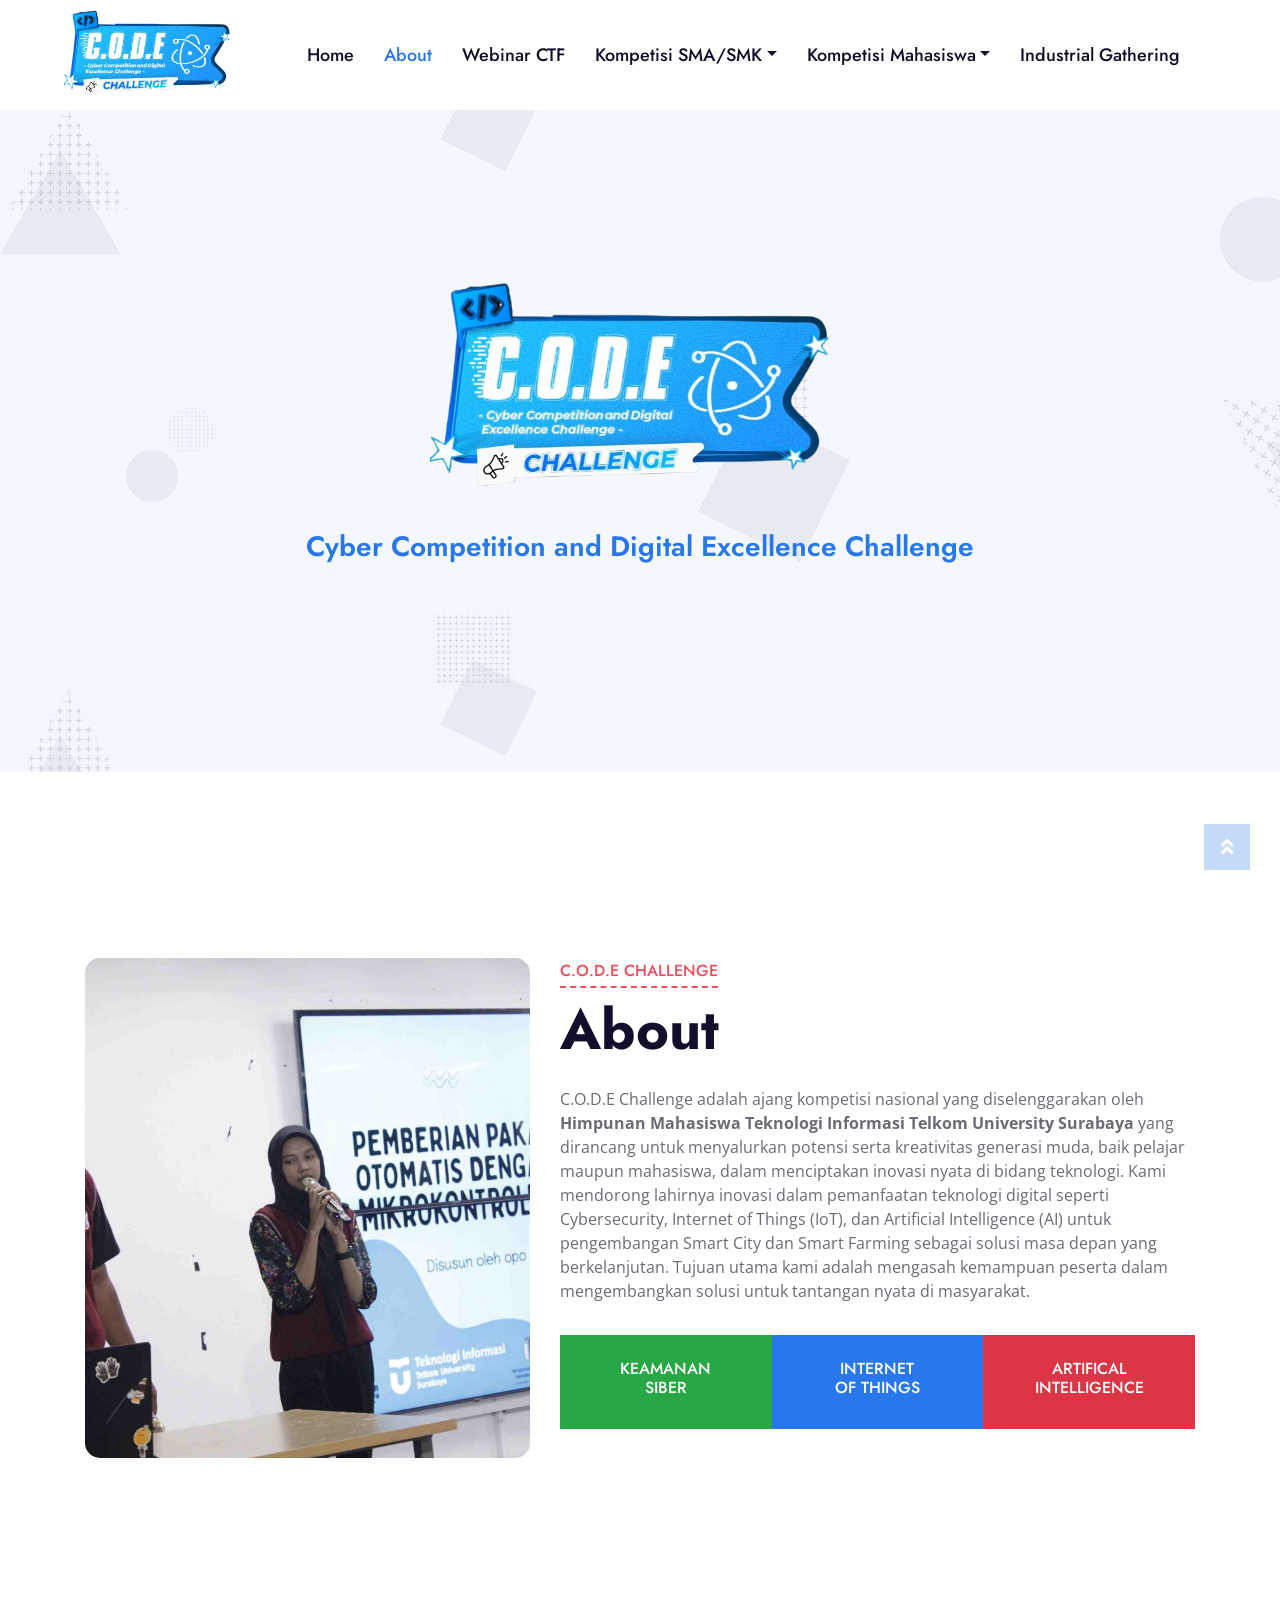
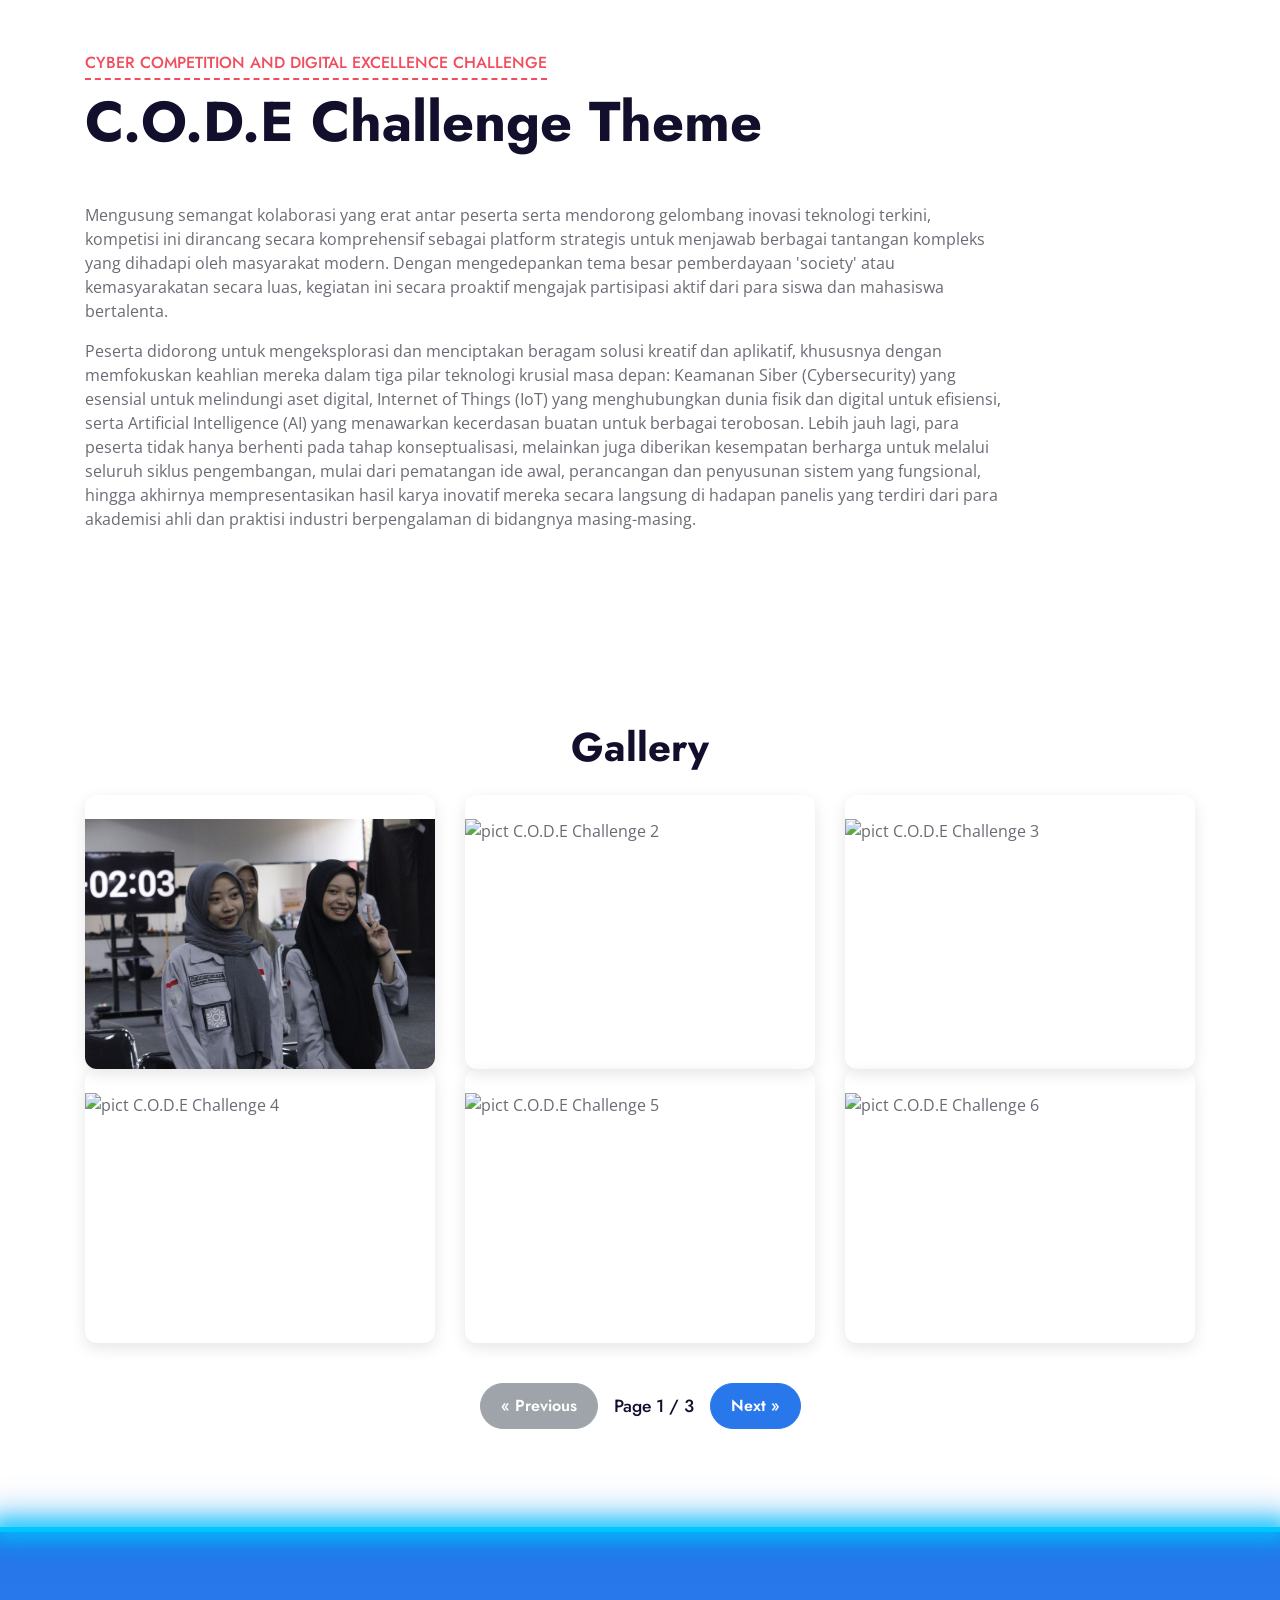
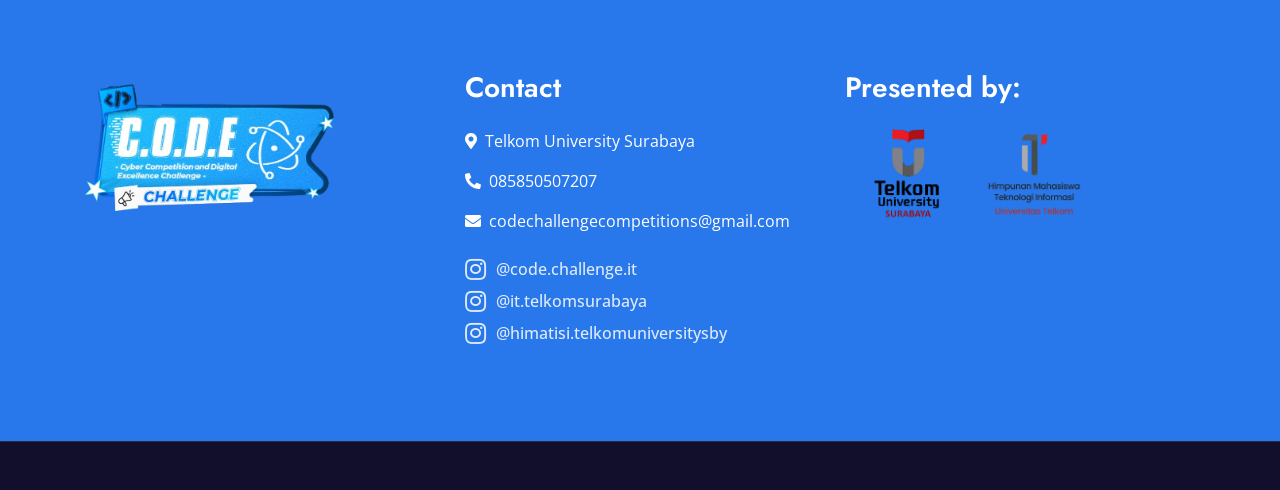
==== commit dd761215: "update navigation href" ====
--- a/about.html
+++ b/about.html
@@ -29,7 +29,7 @@
     <!-- Navbar Start -->
     <div class="container-fluid p-0">
       <nav class="navbar navbar-expand-lg bg-white navbar-light py-3 py-lg-0 px-lg-5">
-        <a href="index.html" class="navbar-brand ml-lg-3">
+        <a href="about.html" class="navbar-brand ml-lg-3">
           <img src="img/logo_code_challange.png" alt="Logo" style="height: 100px; width: auto" class="navbar-logo-img" />
         </a>
         <button type="button" class="navbar-toggler" data-toggle="collapse" data-target="#navbarCollapse">
@@ -172,7 +172,7 @@
       <div class="container mt-5 pt-5">
         <div class="row justify-content-center align-items-start">
           <div class="col-lg-4 col-md-6 mb-5 text-center text-md-left">
-            <a href="index.html" class="navbar-brand d-inline-block mb-4 footer-main-logo-link">
+            <a href="about.html" class="navbar-brand d-inline-block mb-4 footer-main-logo-link">
               <img src="img/logo_code_challange.png" alt="Logo C.O.D.E Challenge" class="img-fluid footer-main-logo-img" style="max-height: 150px; width: auto" />
             </a>
           </div>
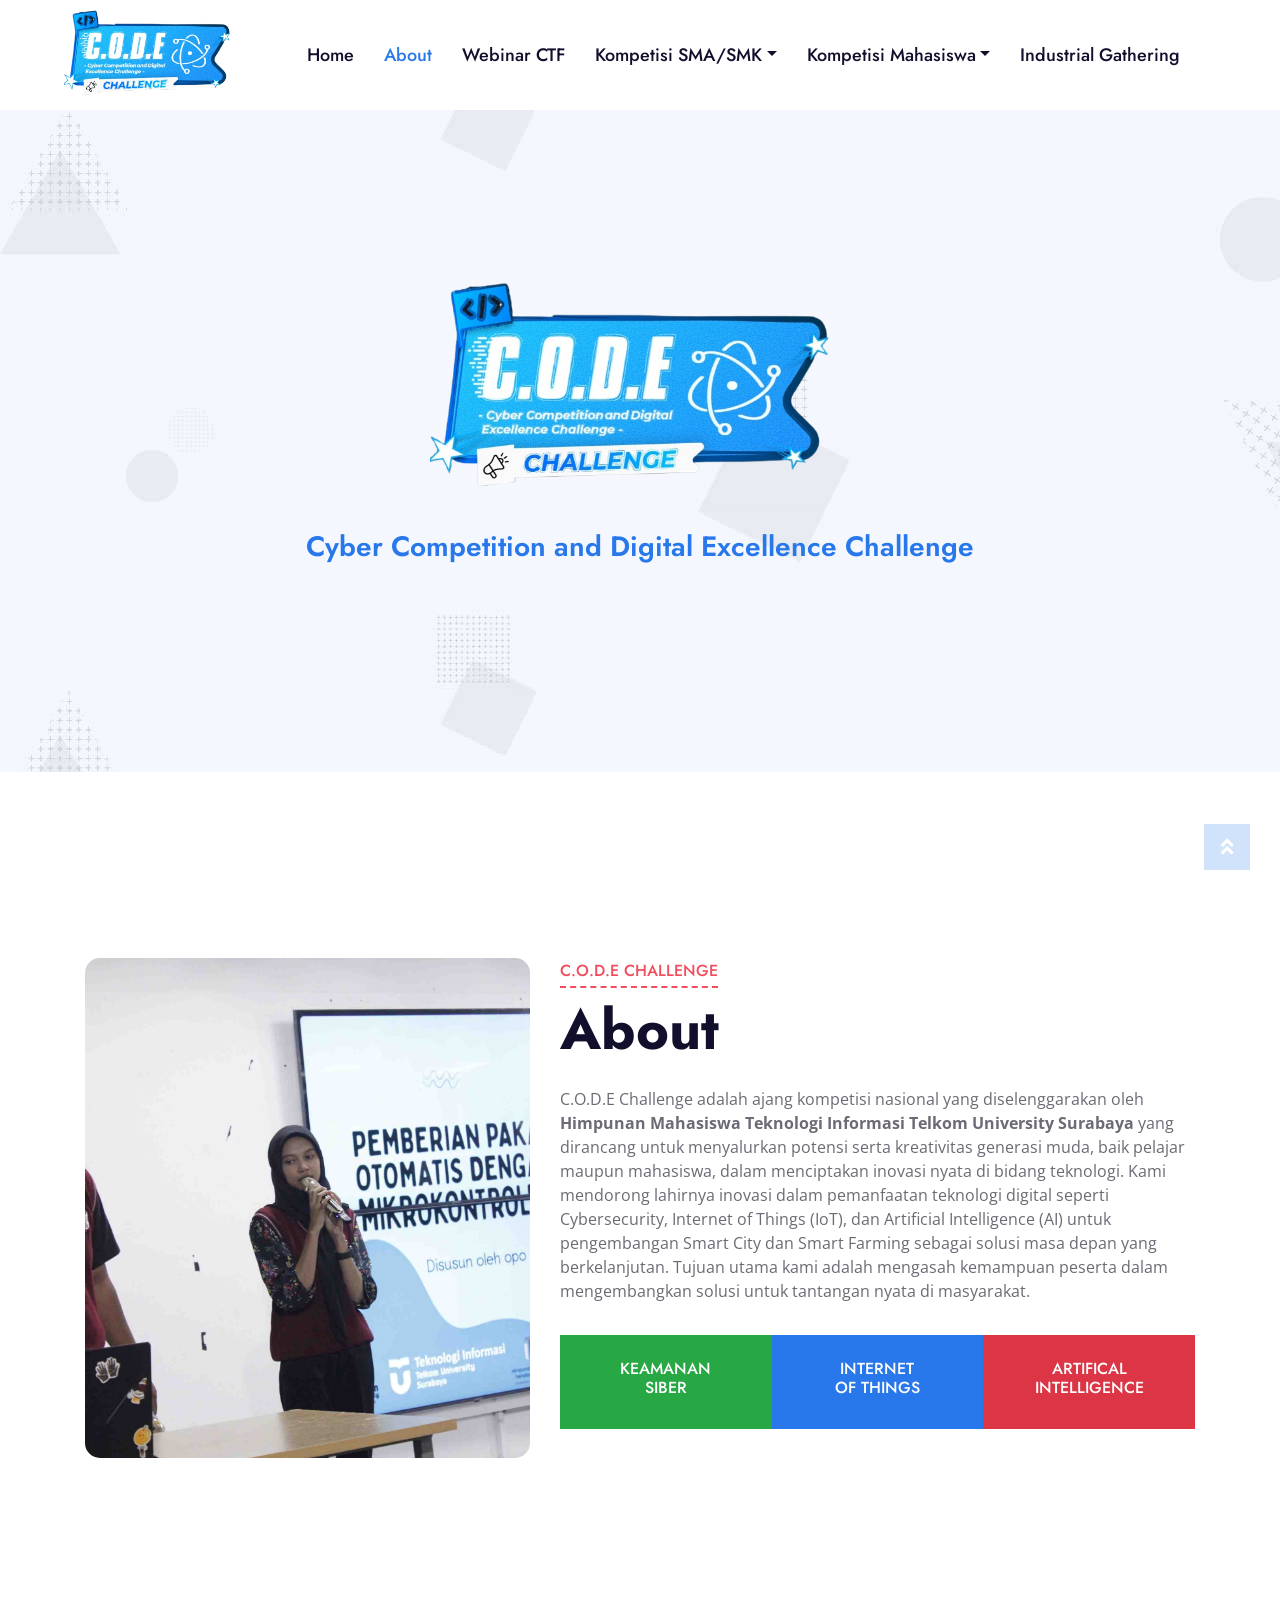
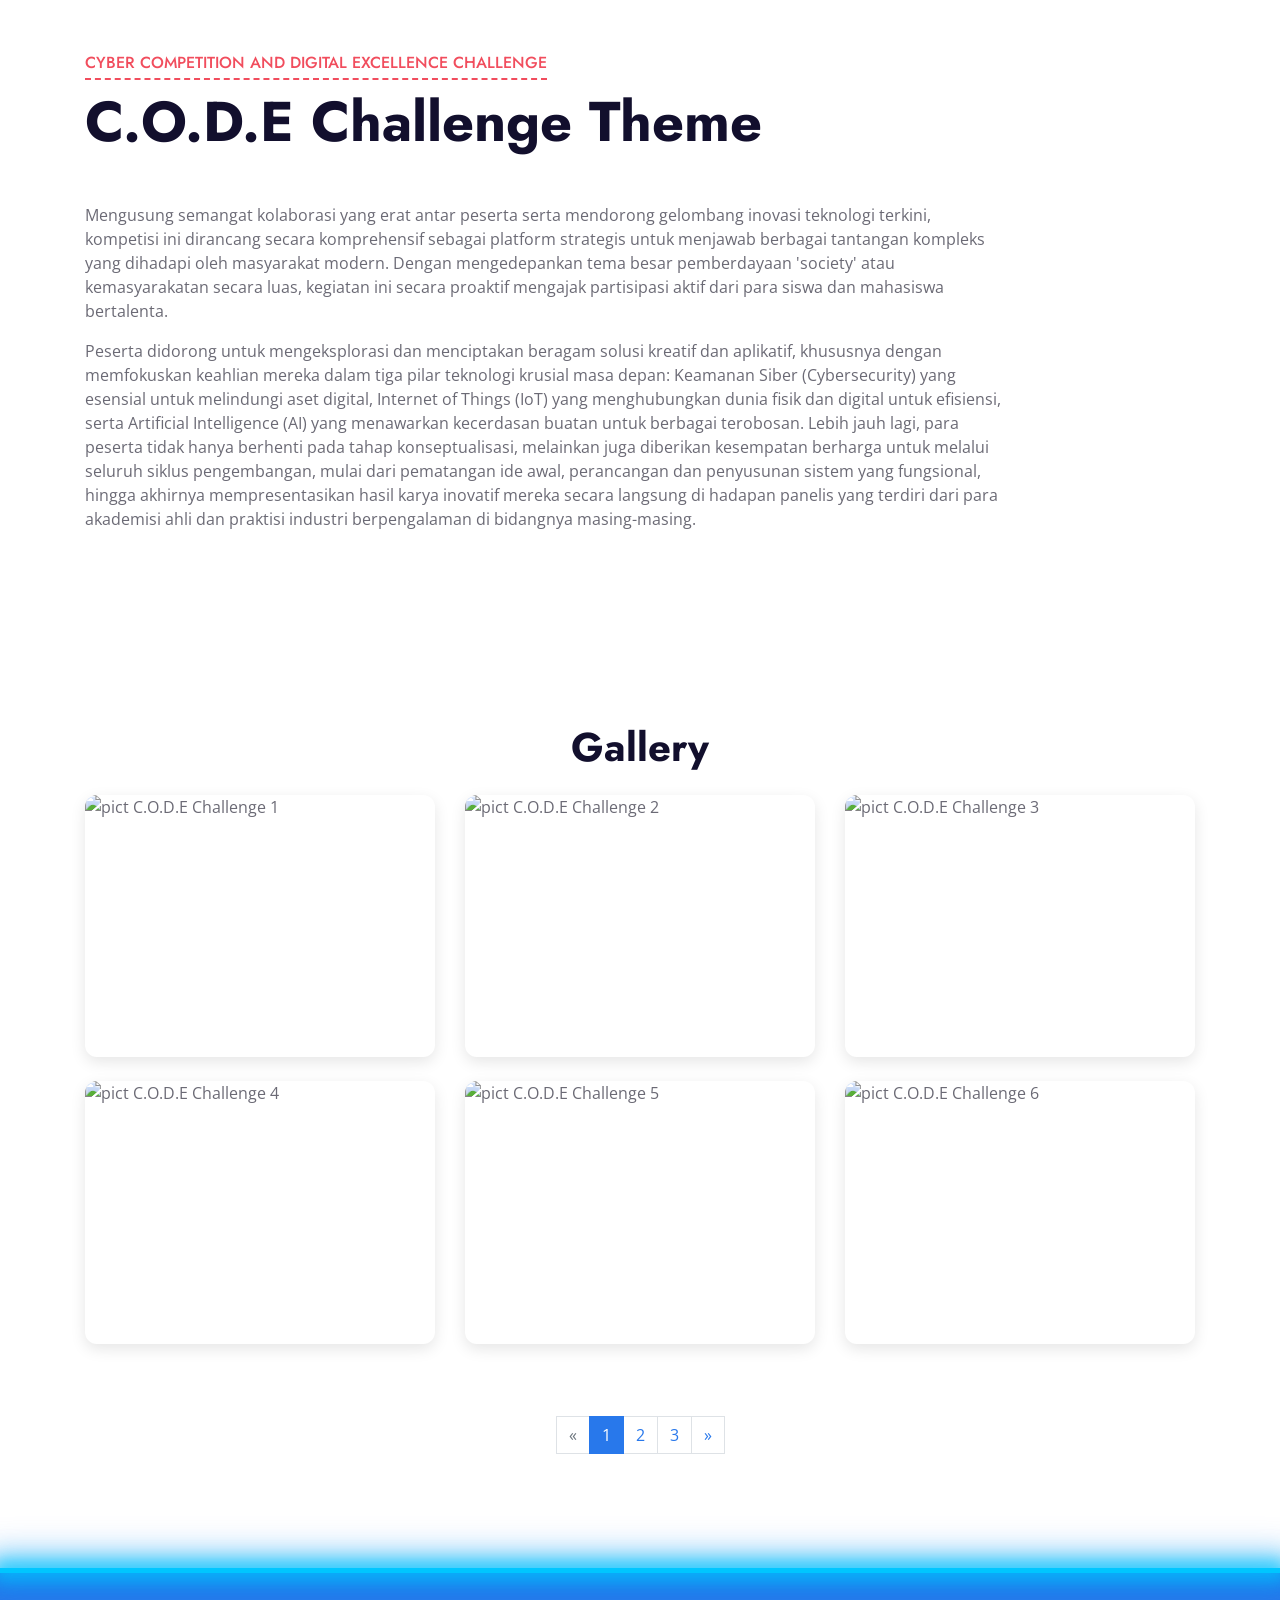
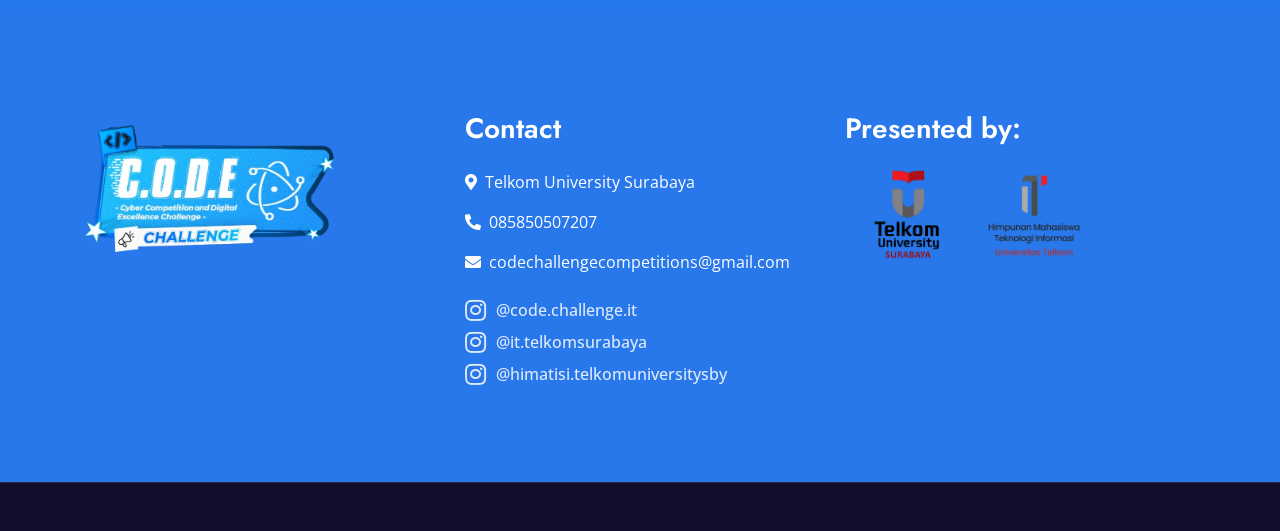
==== commit a44f0f8c: "try to fix gallery section" ====
--- a/about.html
+++ b/about.html
@@ -2,31 +2,25 @@
 <html lang="en">
   <head>
     <meta charset="utf-8" />
-    <title>Code Challenge</title>
+    <title>Code Challenge - About</title>
     <link rel="icon" href="img/logo_code_challange.png" type="image/png" />
     <meta content="width=device-width, initial-scale=1.0" name="viewport" />
     <meta content="Free HTML Templates" name="keywords" />
     <meta content="Free HTML Templates" name="description" />
 
-    <!-- Favicon -->
     <link href="img/favicon.ico" rel="icon" />
 
-    <!-- Google Web Fonts -->
     <link rel="preconnect" href="https://fonts.gstatic.com" />
     <link href="https://fonts.googleapis.com/css2?family=Jost:wght@500;600;700&family=Open+Sans:wght@400;600&display=swap" rel="stylesheet" />
 
-    <!-- Font Awesome -->
     <link href="https://cdnjs.cloudflare.com/ajax/libs/font-awesome/5.10.0/css/all.min.css" rel="stylesheet" />
 
-    <!-- Libraries Stylesheet -->
     <link href="lib/owlcarousel/assets/owl.carousel.min.css" rel="stylesheet" />
 
-    <!-- Customized Bootstrap Stylesheet -->
     <link href="css/style.css" rel="stylesheet" />
   </head>
 
   <body>
-    <!-- Navbar Start -->
     <div class="container-fluid p-0">
       <nav class="navbar navbar-expand-lg bg-white navbar-light py-3 py-lg-0 px-lg-5">
         <a href="about.html" class="navbar-brand ml-lg-3">
@@ -60,19 +54,13 @@
         </div>
       </nav>
     </div>
-    <!-- Navbar End -->
-
-    <!-- Header Start -->
     <div class="jumbotron jumbotron-fluid position-relative bg-image" style="margin-bottom: 90px">
       <div class="container text-center my-5 py-5">
         <img src="img/logo_code_challange.png" alt="Logo" class="img-fluid header-main-logo" style="margin-bottom: 20px" />
-        <h3 class="text-primary mb-5">Cyber Competition and Digital Excellence Challenge</h3>
+        <h3 class="text-primary mb-5">Cyber Competition and Digital Excellence Challenge</h3>
         <div class="mx-auto mb-5" style="width: 100%; max-width: 600px"></div>
       </div>
     </div>
-    <!-- Header End -->
-
-    <!-- About Start -->
     <div class="container-fluid py-5">
       <div class="container py-5">
         <div class="row">
@@ -93,11 +81,8 @@
               masyarakat.
             </p>
             <div class="row pt-3 mx-0">
-              <!-- Baris ini dan dua baris berikutnya diubah untuk responsivitas -->
               <div class="col-12 col-md-4 px-0 mb-3 mb-md-0">
-                <!-- Smartphone: lebar penuh, margin bawah. Medium screen ke atas: 1/3 lebar, tanpa margin bawah -->
                 <div class="bg-success text-center p-4 h-100 d-flex flex-column justify-content-center">
-                  <!-- h-100 & flex untuk tinggi & alignment konsisten -->
                   <h6 class="text-uppercase text-white">Keamanan<span class="d-block">Siber</span></h6>
                 </div>
               </div>
@@ -107,9 +92,7 @@
                 </div>
               </div>
               <div class="col-12 col-md-4 px-0">
-                <!-- Item terakhir tidak memerlukan mb-3 -->
                 <div class="bg-danger text-center p-4 h-100 d-flex flex-column justify-content-center">
-                  <!-- Diubah dari bg-secondary menjadi bg-danger -->
                   <h6 class="text-uppercase text-white">Artifical<span class="d-block">Intelligence</span></h6>
                 </div>
               </div>
@@ -118,9 +101,6 @@
         </div>
       </div>
     </div>
-    <!-- About End -->
-
-    <!-- tema start -->
     <div class="container-fluid py-5 bg-image">
       <div class="container py-5">
         <div class="row">
@@ -134,7 +114,6 @@
                 Mengusung semangat kolaborasi yang erat antar peserta serta mendorong gelombang inovasi teknologi terkini, kompetisi ini dirancang secara komprehensif sebagai platform strategis untuk menjawab berbagai tantangan kompleks
                 yang dihadapi oleh masyarakat modern. Dengan mengedepankan tema besar pemberdayaan 'society' atau kemasyarakatan secara luas, kegiatan ini secara proaktif mengajak partisipasi aktif dari para siswa dan mahasiswa bertalenta.
               </p>
-
               <p>
                 Peserta didorong untuk mengeksplorasi dan menciptakan beragam solusi kreatif dan aplikatif, khususnya dengan memfokuskan keahlian mereka dalam tiga pilar teknologi krusial masa depan: Keamanan Siber (Cybersecurity) yang
                 esensial untuk melindungi aset digital, Internet of Things (IoT) yang menghubungkan dunia fisik dan digital untuk efisiensi, serta Artificial Intelligence (AI) yang menawarkan kecerdasan buatan untuk berbagai terobosan.
@@ -147,7 +126,6 @@
         </div>
       </div>
     </div>
-    <!-- tema End -->
 
     <!-- gallery -->
     <div class="container-fluid gallery-section py-5">
@@ -156,18 +134,13 @@
           <h1>Gallery</h1>
         </div>
 
-        <div id="gallery-grid-container"></div>
-
-        <div class="gallery-pagination">
-          <button id="gallery-prev-btn" class="btn btn-primary">&laquo; Previous</button>
-          <span id="gallery-page-indicator" class="mx-3"></span>
-          <button id="gallery-next-btn" class="btn btn-primary">Next &raquo;</button>
-        </div>
+        <div id="gallery-container" class="row"></div>
+
+        <div id="pagination-wrapper" class="d-flex justify-content-center mt-5"></div>
       </div>
     </div>
     <!-- gallery -->
 
-    <!-- Footer Start -->
     <div class="container-fluid position-relative footer-glow-line bg-primary text-white py-5" style="margin-top: 50px">
       <div class="container mt-5 pt-5">
         <div class="row justify-content-center align-items-start">
@@ -208,18 +181,11 @@
         </div>
       </div>
     </div>
-
     <div class="container-fluid bg-dark text-white-50 border-top py-4" style="border-color: rgba(256, 256, 256, 0.1) !important">
-      <div class="container">
-        <div class="row"></div>
-      </div>
-    </div>
-    <!-- Footer End -->
-
-    <!-- Back to Top -->
+      <div class="container"><div class="row"></div></div>
+    </div>
     <a href="#" class="btn btn-lg btn-primary rounded-0 btn-lg-square back-to-top"><i class="fa fa-angle-double-up"></i></a>
 
-    <!-- JavaScript Libraries -->
     <script src="https://code.jquery.com/jquery-3.4.1.min.js"></script>
     <script src="https://stackpath.bootstrapcdn.com/bootstrap/4.4.1/js/bootstrap.bundle.min.js"></script>
     <script src="lib/easing/easing.min.js"></script>
@@ -250,93 +216,96 @@
           { src: 'img/explo (18).jpg', alt: 'pict C.O.D.E Challenge 18' },
         ];
 
-        const imagesPerPage = 6;
+        // list pengaturan dan variabel
+        const ITEMS_PER_PAGE = 6;
         let currentPage = 1;
-        const totalPages = Math.ceil(galleryImages.length / imagesPerPage);
-
-        // change
-        const galleryTitle = document.querySelector('.gallery-section .section-title');
-        const galleryContainer = document.getElementById('gallery-grid-container');
-        const prevButton = document.getElementById('gallery-prev-btn');
-        const nextButton = document.getElementById('gallery-next-btn');
-        const pageIndicator = document.getElementById('gallery-page-indicator');
-
-        function renderGalleryPage(page) {
-          // Kosongkan container
+
+        const galleryContainer = document.getElementById('gallery-container');
+        const paginationWrapper = document.getElementById('pagination-wrapper');
+        const galleryTitle = document.querySelector('.gallery-section h1'); // <-- BARIS BARU: Menangkap elemen H1
+
+        // main function
+        function renderGallery(page) {
           galleryContainer.innerHTML = '';
-
-          // Buat elemen row baru
-          const row = document.createElement('div');
-          row.className = 'row g-4';
-
-          // Hitung gambar yang akan ditampilkan
-          const startIndex = (page - 1) * imagesPerPage;
-          const endIndex = startIndex + imagesPerPage;
+          const startIndex = (page - 1) * ITEMS_PER_PAGE;
+          const endIndex = startIndex + ITEMS_PER_PAGE;
           const imagesToShow = galleryImages.slice(startIndex, endIndex);
 
-          // Buat html untuk setiap gambar dan masukkan ke dalam row
           imagesToShow.forEach((image) => {
-            const col = document.createElement('div');
-            col.className = 'col-lg-4 col-md-6';
-            col.innerHTML = `
-        <div class="gallery-grid-item">
-          <img src="${image.src}" alt="${image.alt}" class="mt-4" />
-          <div class="gallery-overlay">
-            <i class="fa fa-plus fa-2x text-white"></i>
-          </div>
-        </div>
-      `;
-            row.appendChild(col);
+            const imageElement = `
+              <div class="col-lg-4 col-md-6 mb-4">
+                <div class="gallery-grid-item">
+                  <img src="${image.src}" alt="${image.alt}" class="img-fluid" />
+                  <div class="gallery-overlay">
+                    <i class="fa fa-plus fa-2x text-white"></i>
+                  </div>
+                </div>
+              </div>
+            `;
+            galleryContainer.innerHTML += imageElement;
           });
-
-          galleryContainer.appendChild(row);
-          updateNavigation();
         }
 
-        function updateNavigation() {
-          // Perbarui indikator halaman
-          if (totalPages > 0) {
-            pageIndicator.textContent = `Page ${currentPage} / ${totalPages}`;
-          } else {
-            pageIndicator.textContent = 'Tidak ada gambar';
+        function renderPagination() {
+          const totalPages = Math.ceil(galleryImages.length / ITEMS_PER_PAGE);
+          paginationWrapper.innerHTML = '';
+
+          const nav = document.createElement('nav');
+          nav.setAttribute('aria-label', 'Gallery Page Navigation');
+
+          const ul = document.createElement('ul');
+          ul.className = 'pagination';
+
+          function createPageItem(pageNumber, text, isDisabled = false, isActive = false) {
+            const li = document.createElement('li');
+            li.className = 'page-item';
+            if (isDisabled) li.classList.add('disabled');
+            if (isActive) li.classList.add('active');
+
+            const a = document.createElement('a');
+            a.className = 'page-link';
+            a.href = '#';
+            a.innerHTML = text;
+            a.addEventListener('click', (e) => {
+              e.preventDefault();
+              if (!isDisabled) {
+                currentPage = pageNumber;
+                updateApp();
+              }
+            });
+            li.appendChild(a);
+            return li;
           }
 
-          // Atur status tombol (aktif/nonaktif)
-          prevButton.disabled = currentPage === 1;
-          nextButton.disabled = currentPage === totalPages || totalPages === 0;
+          ul.appendChild(createPageItem(currentPage - 1, '&laquo;', currentPage === 1));
+          for (let i = 1; i <= totalPages; i++) {
+            ul.appendChild(createPageItem(i, i, false, i === currentPage));
+          }
+          ul.appendChild(createPageItem(currentPage + 1, '&raquo;', currentPage === totalPages));
+
+          nav.appendChild(ul);
+          paginationWrapper.appendChild(nav);
         }
 
-        function scrollToGalleryTitle() {
-          // Pengecekan untuk memastikan elemen ditemukan
+        // Fungsi yang menangani update dan scroll
+        function updateApp() {
+          renderGallery(currentPage);
+          renderPagination();
+
+          // Cek apakah judul galeri ditemukan sebelum melakukan scroll
           if (galleryTitle) {
-            // jika ditemukan maka akan scroll viewnya menuju ke section title gallery
-            galleryTitle.scrollIntoView({ behavior: 'smooth' });
+            // Gunakan scrollIntoView() untuk membuat halaman berpindah ke elemen tersebut
+            galleryTitle.scrollIntoView();
           }
         }
 
-        // Event listener untuk tombol
-        nextButton.addEventListener('click', () => {
-          if (currentPage < totalPages) {
-            currentPage++;
-            renderGalleryPage(currentPage);
-            scrollToGalleryTitle(); // Memanggil fungsi scroll
-          }
-        });
-
-        prevButton.addEventListener('click', () => {
-          if (currentPage > 1) {
-            currentPage--;
-            renderGalleryPage(currentPage);
-            scrollToGalleryTitle(); // Memanggil fungsi scroll
-          }
-        });
-
-        // Tampilkan halaman pertama saat web dimuat
-        renderGalleryPage(currentPage);
+        // Panggil renderGallery dan renderPagination secara terpisah saat awal
+        // agar tidak ada efek scroll saat pertama kali halaman dimuat.
+        renderGallery(currentPage);
+        renderPagination();
       });
     </script>
 
-    <!-- Template Javascript -->
     <script src="js/main.js"></script>
   </body>
 </html>
--- a/css/style.css
+++ b/css/style.css
@@ -803,8 +803,9 @@
 
 .gallery-grid-item img {
   width: 100%;
-  height: 250px;
-  object-fit: cover;
+  height: auto;
+  aspect-ratio: 4/3;
+  object-fit: cover; /* memastikan gambar memenuhi area tanpa distorsi */
   display: block;
   transition: transform 0.4s ease;
 }
@@ -828,37 +829,8 @@
 }
 
 /* .gallery-grid-item:hover .gallery-overlay {
-  opacity: 1;
+  opacity: 1; 
 } */
-
-/* --- CSS BARU UNTUK PAGINASI --- */
-.gallery-pagination {
-  margin-top: 40px; /* Jarak dari grid ke tombol */
-  display: flex;
-  justify-content: center;
-  align-items: center;
-}
-
-#gallery-page-indicator {
-  font-family: 'Jost', sans-serif;
-  font-size: 1.1rem;
-  font-weight: 500;
-  color: var(--dark);
-}
-
-.gallery-pagination button {
-  padding: 10px 20px;
-  font-weight: 600;
-  border-radius: 50px;
-  transition: all 0.3s ease;
-}
-
-.gallery-pagination button:disabled {
-  background-color: #6c757d; /* Warna abu-abu saat tombol tidak aktif */
-  border-color: #6c757d;
-  opacity: 0.65;
-  cursor: not-allowed;
-}
 /* gallery */
 
 :root {
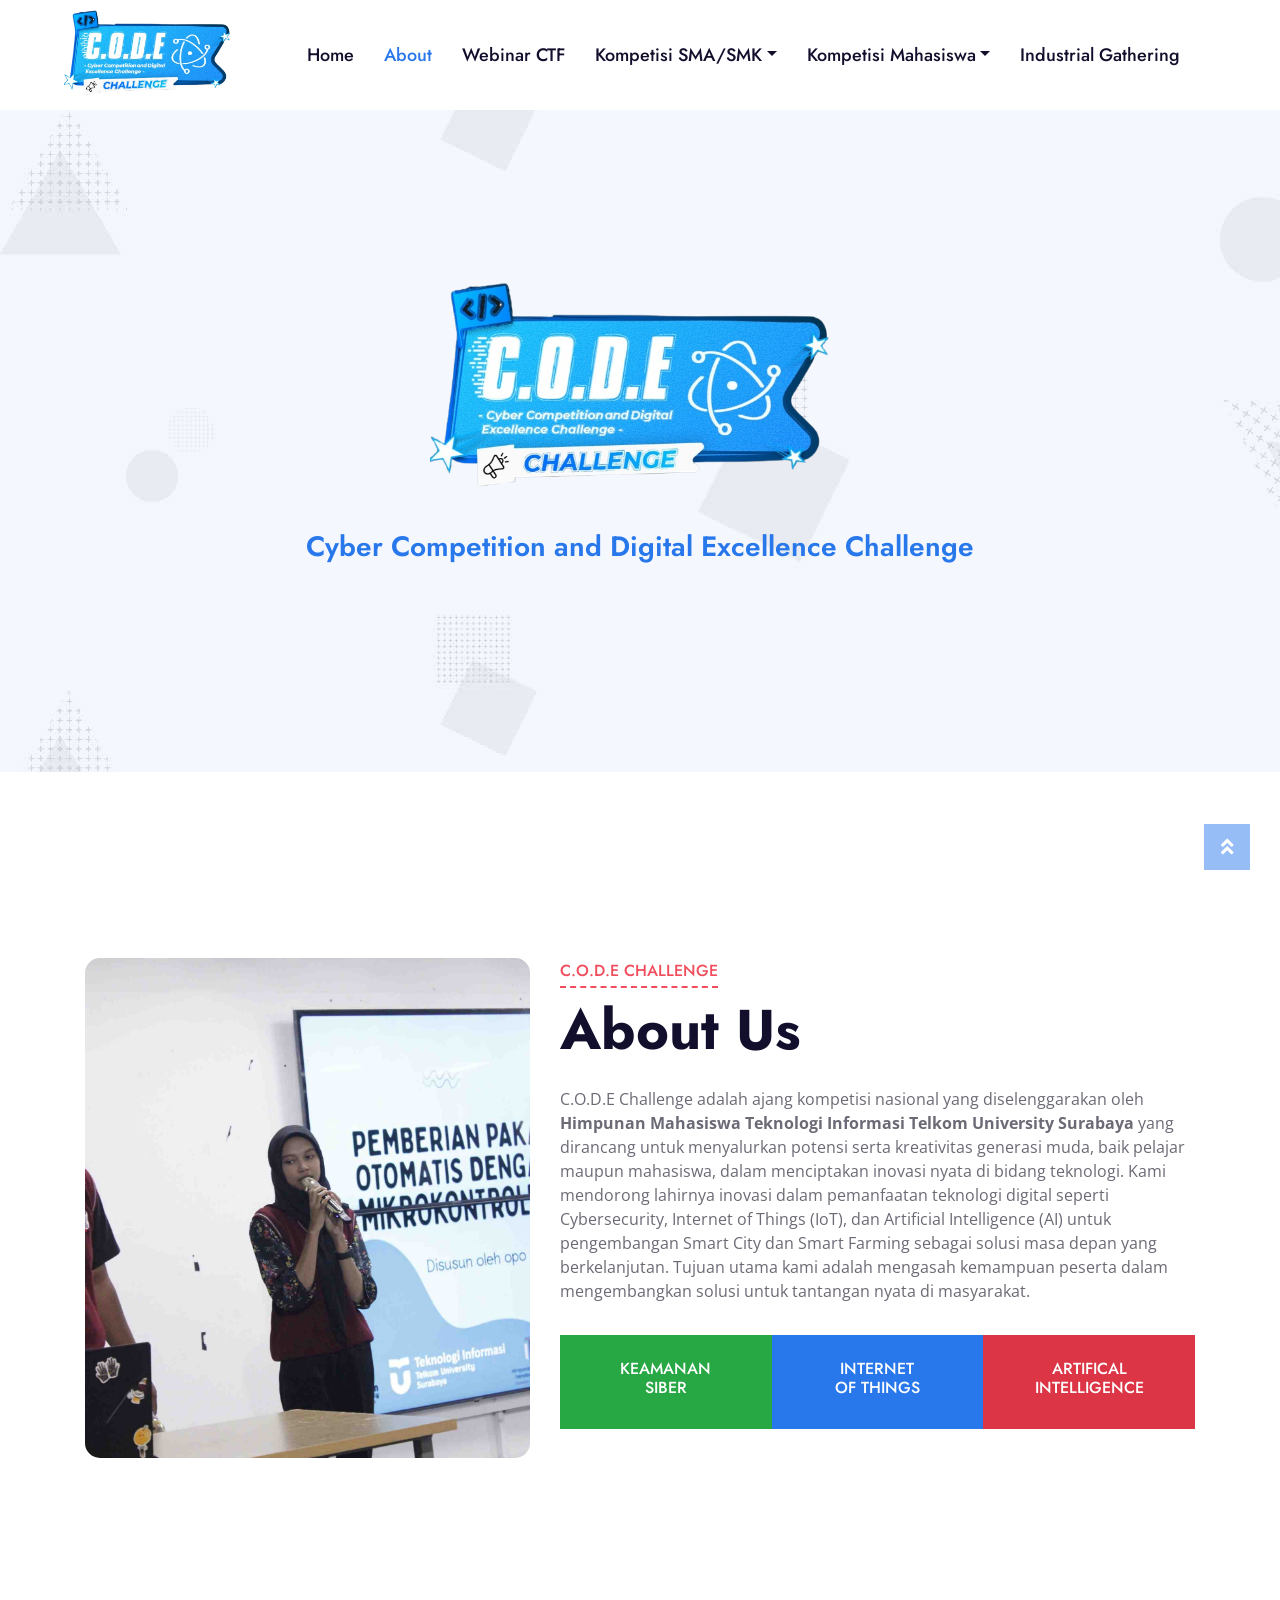
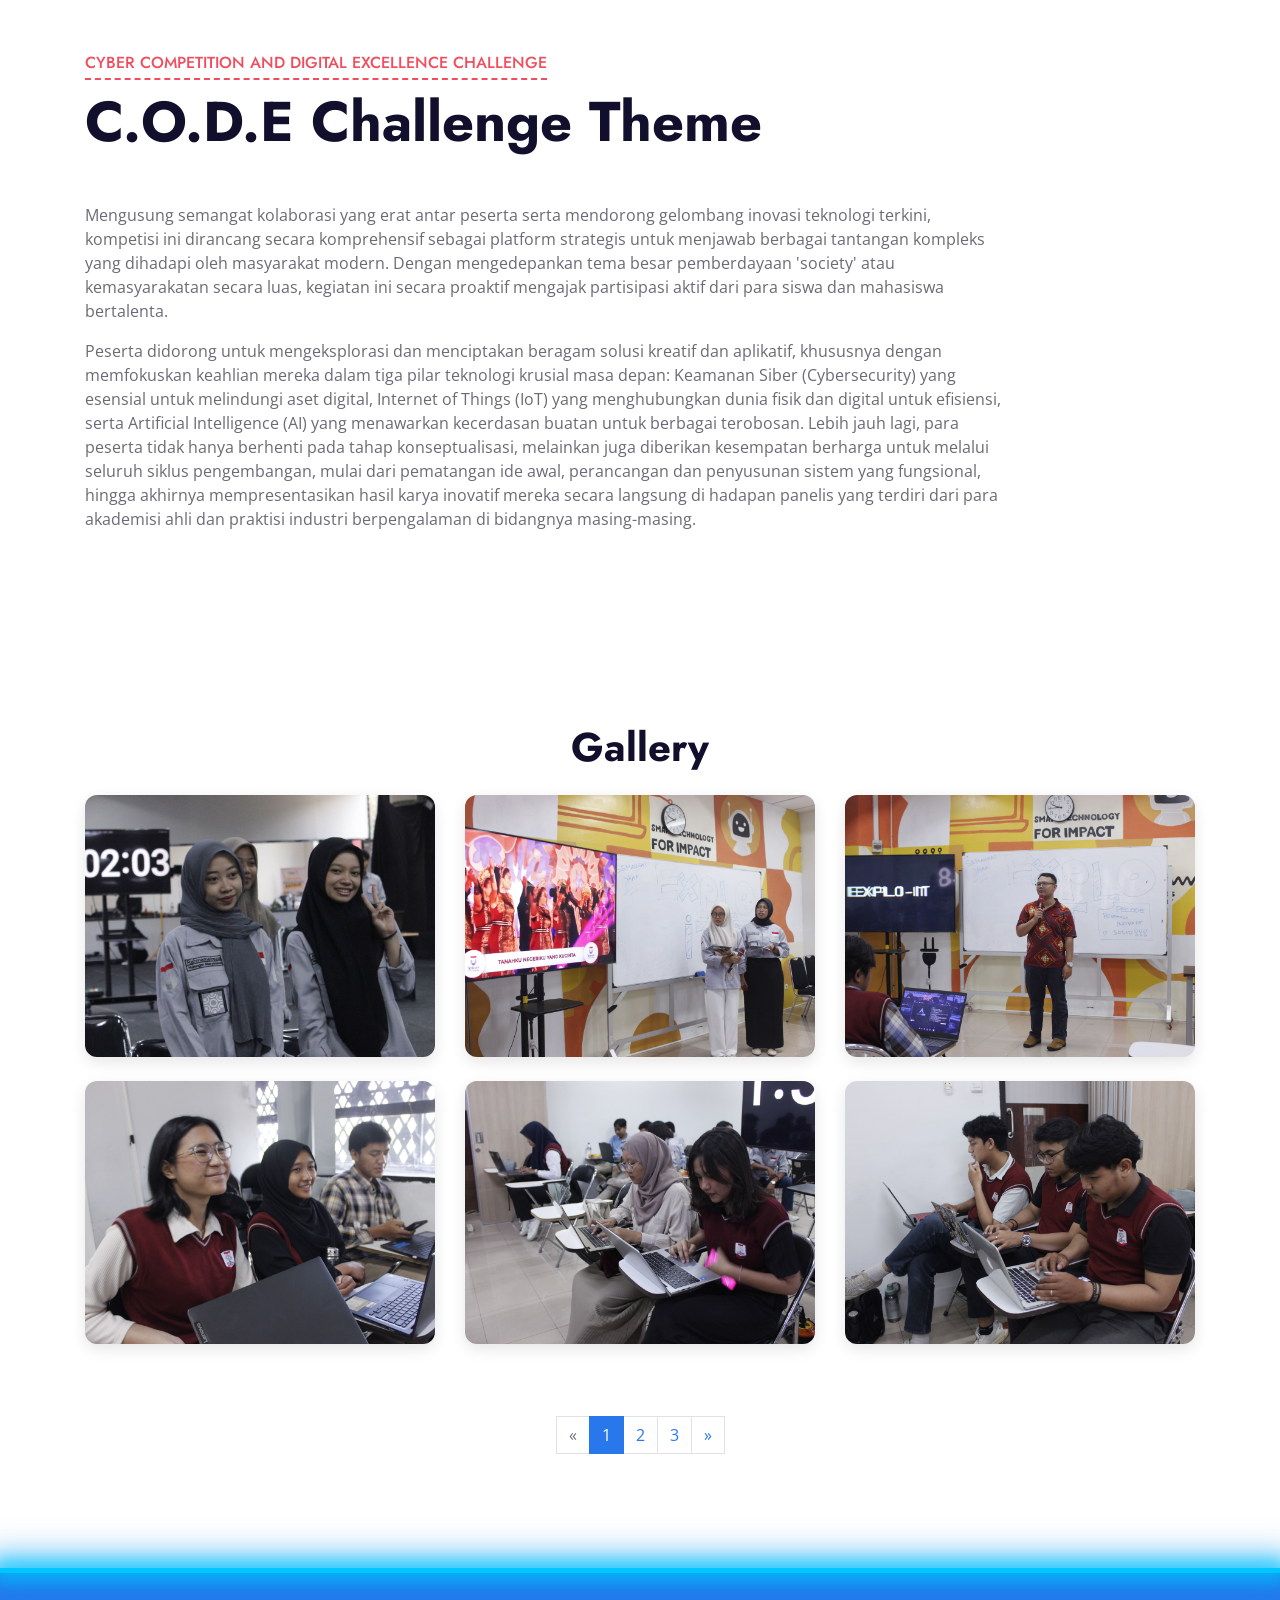
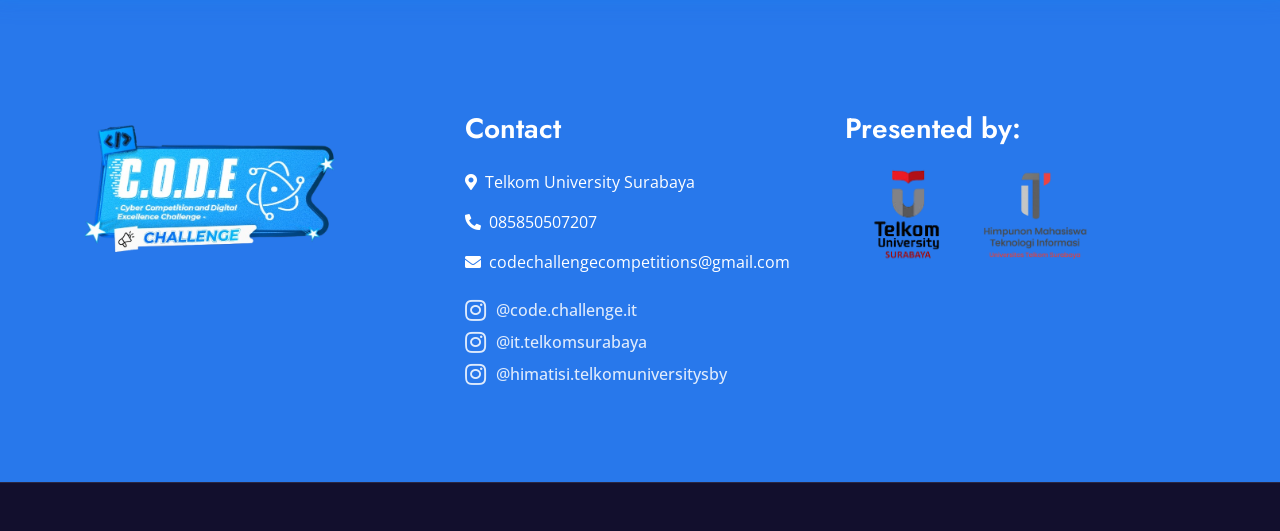
==== commit 64774207: "update poster, desc, sponshorship & some perintilan" ====
--- a/about.html
+++ b/about.html
@@ -23,7 +23,7 @@
   <body>
     <div class="container-fluid p-0">
       <nav class="navbar navbar-expand-lg bg-white navbar-light py-3 py-lg-0 px-lg-5">
-        <a href="about.html" class="navbar-brand ml-lg-3">
+        <a href="index.html" class="navbar-brand ml-lg-3">
           <img src="img/logo_code_challange.png" alt="Logo" style="height: 100px; width: auto" class="navbar-logo-img" />
         </a>
         <button type="button" class="navbar-toggler" data-toggle="collapse" data-target="#navbarCollapse">
@@ -54,6 +54,7 @@
         </div>
       </nav>
     </div>
+
     <div class="jumbotron jumbotron-fluid position-relative bg-image" style="margin-bottom: 90px">
       <div class="container text-center my-5 py-5">
         <img src="img/logo_code_challange.png" alt="Logo" class="img-fluid header-main-logo" style="margin-bottom: 20px" />
@@ -61,6 +62,7 @@
         <div class="mx-auto mb-5" style="width: 100%; max-width: 600px"></div>
       </div>
     </div>
+
     <div class="container-fluid py-5">
       <div class="container py-5">
         <div class="row">
@@ -72,7 +74,7 @@
           <div class="col-lg-7">
             <div class="section-title position-relative mb-4">
               <h6 class="d-inline-block position-relative text-secondary text-uppercase pb-2">C.O.D.E Challenge</h6>
-              <h1 class="display-4">About</h1>
+              <h1 class="display-4">About Us</h1>
             </div>
             <p>
               C.O.D.E Challenge adalah ajang kompetisi nasional yang diselenggarakan oleh <b>Himpunan Mahasiswa Teknologi Informasi Telkom University Surabaya</b> yang dirancang untuk menyalurkan potensi serta kreativitas generasi muda,
@@ -145,7 +147,7 @@
       <div class="container mt-5 pt-5">
         <div class="row justify-content-center align-items-start">
           <div class="col-lg-4 col-md-6 mb-5 text-center text-md-left">
-            <a href="about.html" class="navbar-brand d-inline-block mb-4 footer-main-logo-link">
+            <a href="index.html" class="navbar-brand d-inline-block mb-4 footer-main-logo-link">
               <img src="img/logo_code_challange.png" alt="Logo C.O.D.E Challenge" class="img-fluid footer-main-logo-img" style="max-height: 150px; width: auto" />
             </a>
           </div>
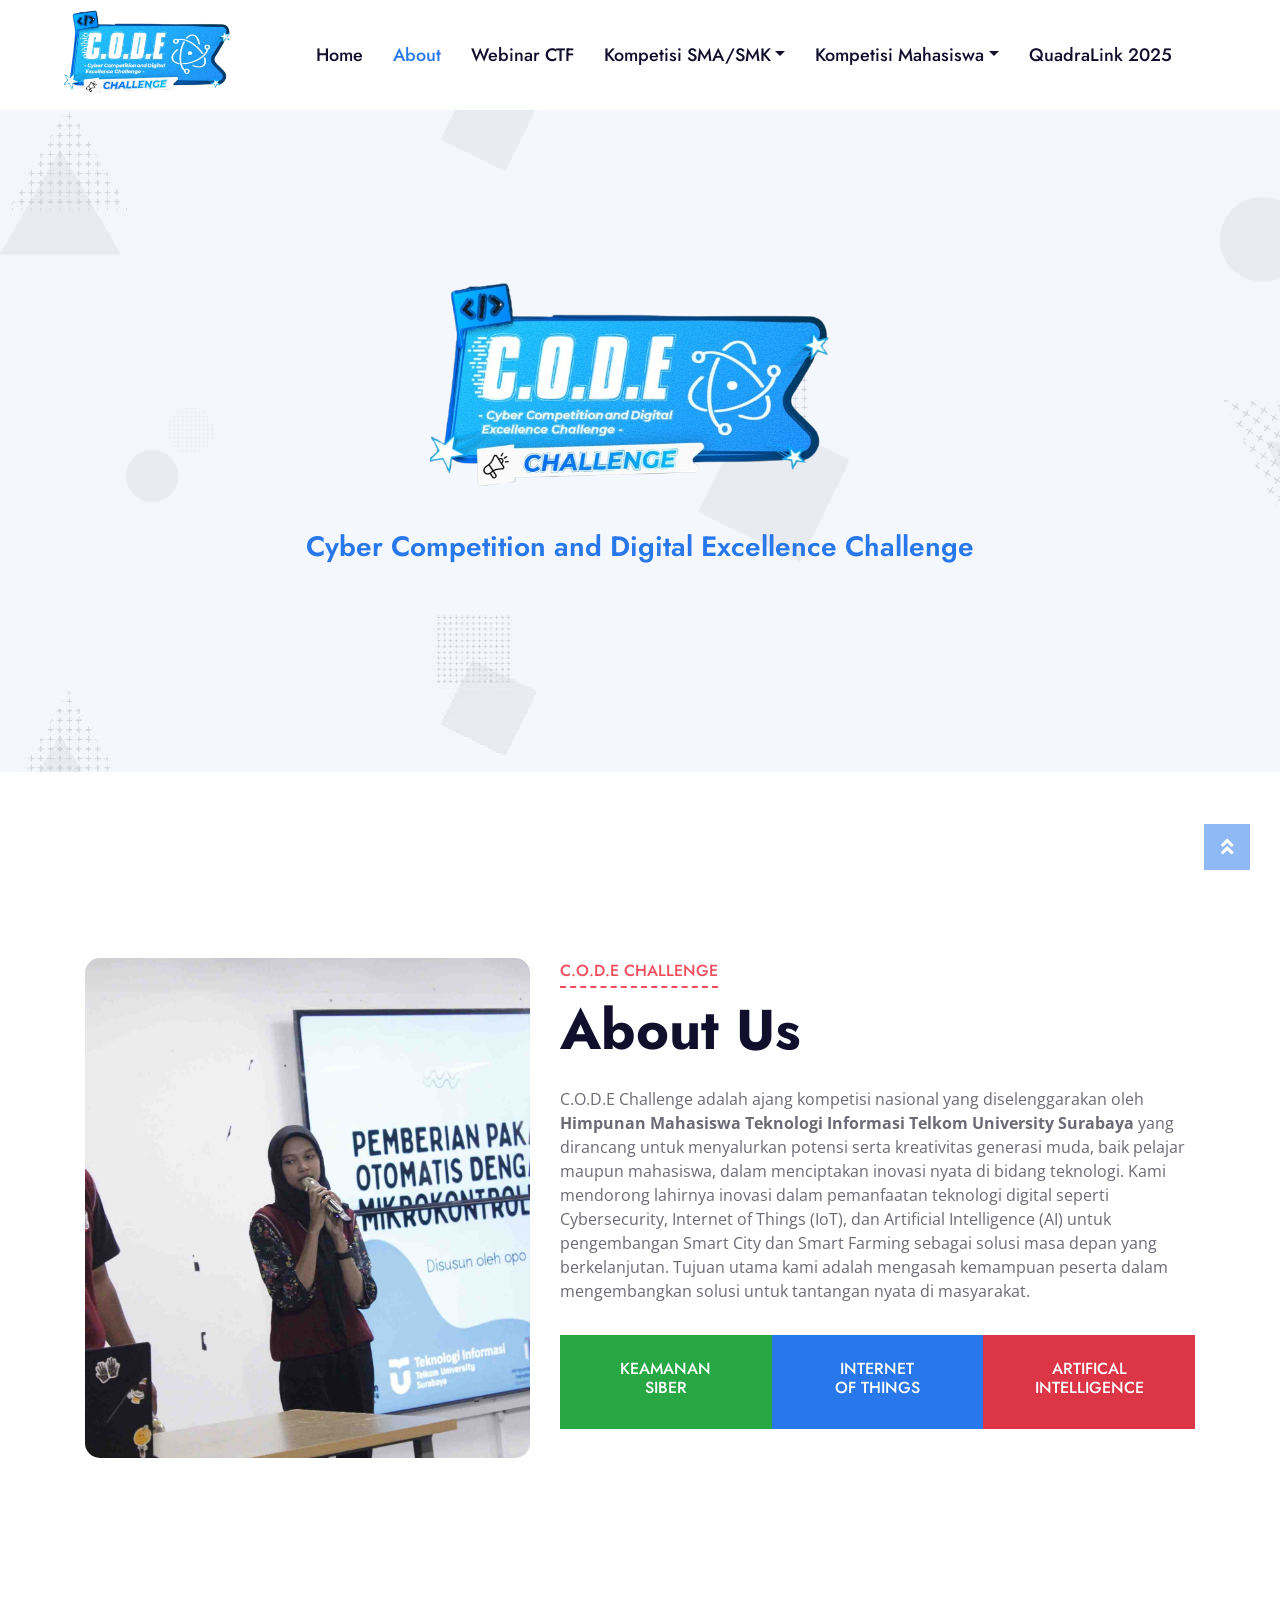
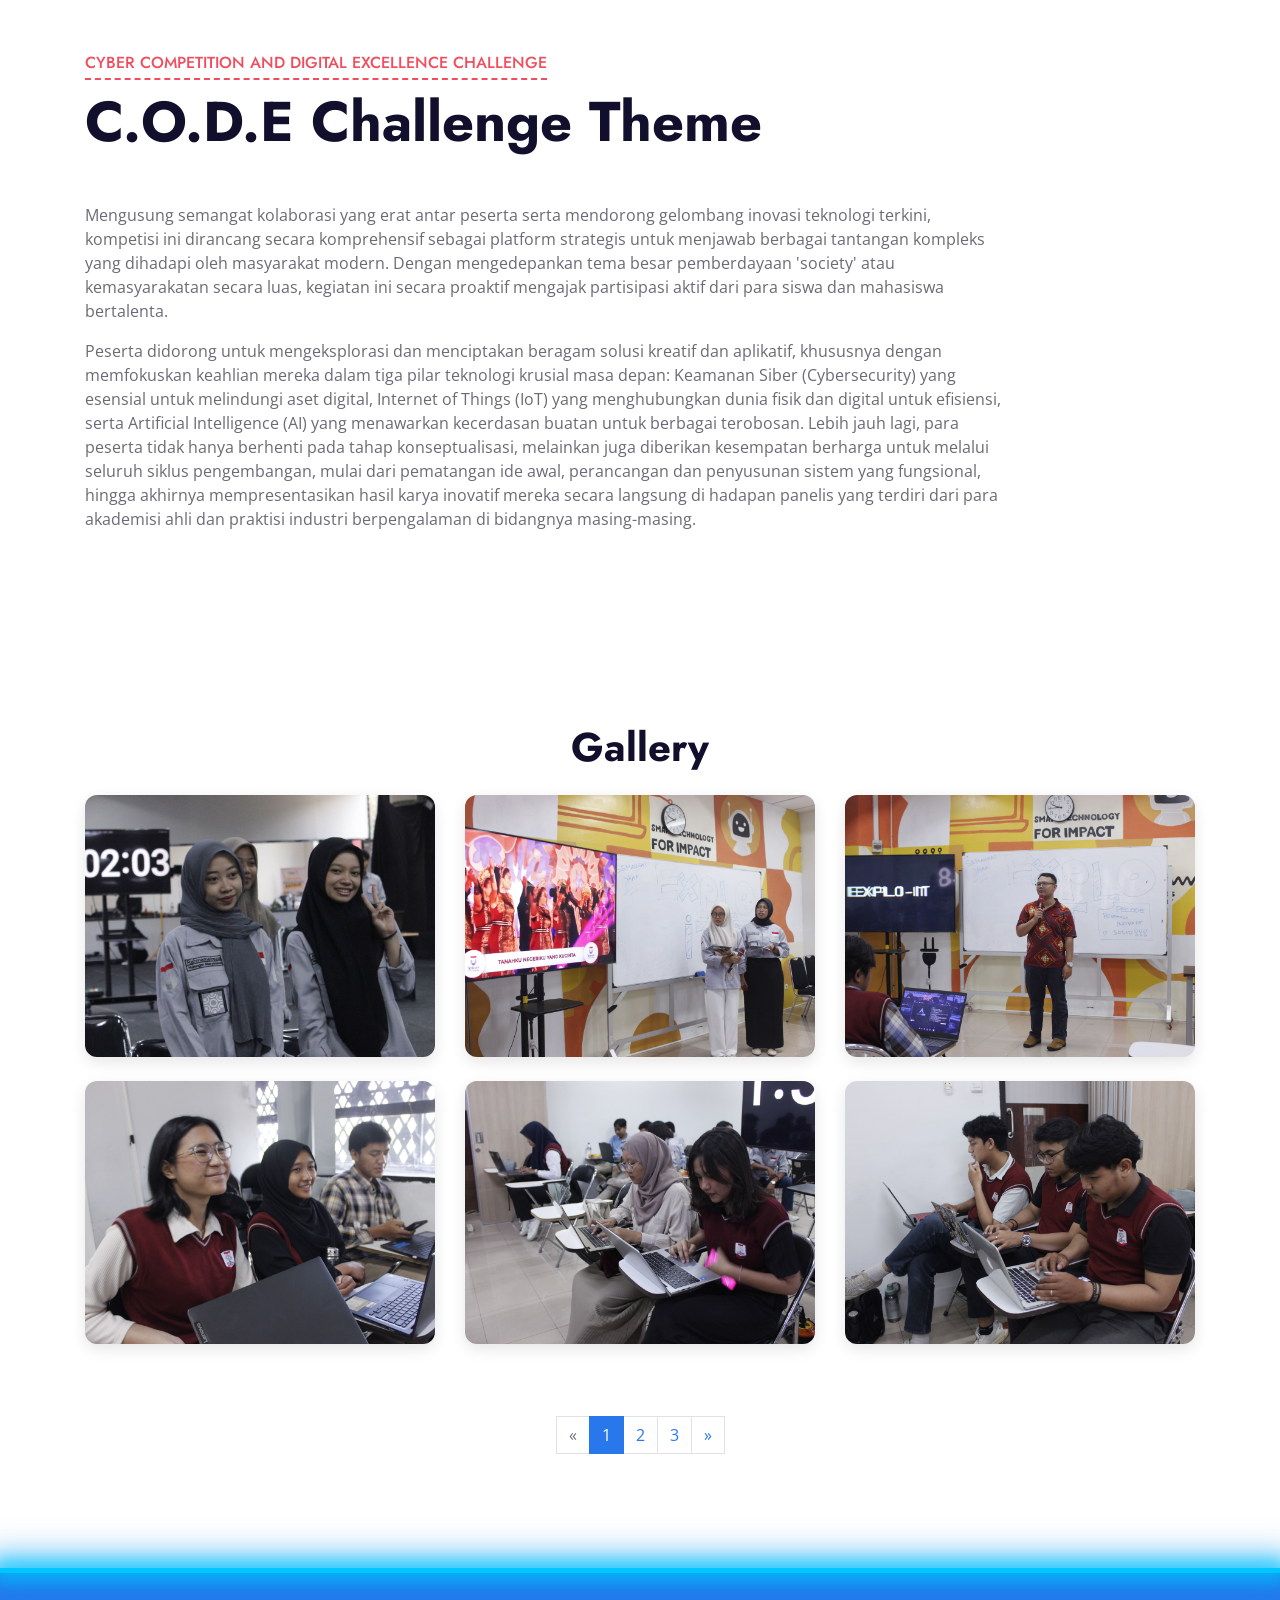
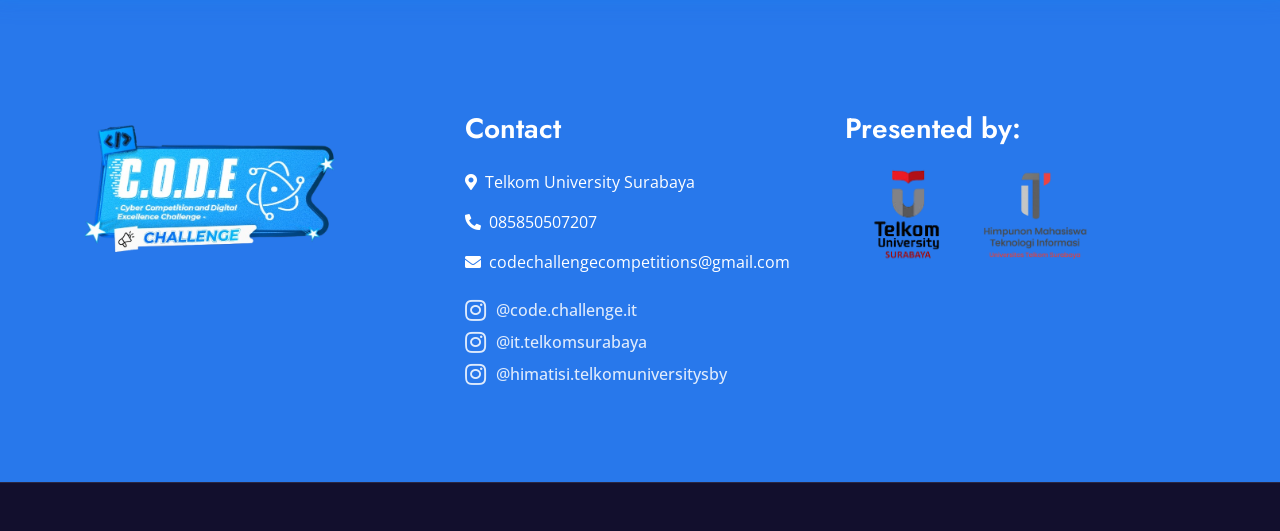
==== commit 6ce61f45: "penambahan konten QuadraLink 2025 & fix timeline" ====
--- a/about.html
+++ b/about.html
@@ -49,7 +49,7 @@
                 <a href="aiMahasiswa.html" class="dropdown-item">Artificial Intelligence (AI)</a>
               </div>
             </div>
-            <a href="industrialGathering.html" class="nav-item nav-link">Industrial Gathering</a>
+            <a href="quadraLink2025.html" class="nav-item nav-link">QuadraLink 2025</a>
           </div>
         </div>
       </nav>
--- a/css/style.css
+++ b/css/style.css
@@ -6,8 +6,118 @@
  * Licensed under MIT (https://github.com/twbs/bootstrap/blob/main/LICENSE)
  */
 
+/* new content quadralink */
+
+/* new content quadralink end */
+
+/* new event container */
+.new-event-section {
+  padding-top: 80px !important;
+  padding-bottom: 80px !important;
+  margin: 60px 0;
+  border-top: 1px solid #e9ecef;
+  border-bottom: 1px solid #e9ecef;
+  overflow: hidden;
+}
+
+.new-event-subtitle {
+  font-weight: 600;
+  letter-spacing: 1.5px;
+}
+
+.arrow-down-animation {
+  font-size: 2rem;
+  color: var(--secondary);
+  animation: bounce-down 2s infinite ease-in-out;
+}
+
+/* Animasi untuk panah ke bawah */
+@keyframes bounce-down {
+  0%,
+  20%,
+  50%,
+  80%,
+  100% {
+    transform: translateY(0);
+  }
+  40% {
+    transform: translateY(15px);
+  }
+  60% {
+    transform: translateY(8px);
+  }
+}
+
+.new-event-title {
+  font-weight: 700;
+  color: var(--dark);
+}
+
+.new-event-description {
+  max-width: 650px;
+  font-size: 1.1rem;
+  line-height: 1.7;
+  color: #555;
+}
+
+.new-event-section .btn-lg-custom {
+  font-family: 'Jost', sans-serif;
+  font-weight: 600;
+  font-size: 1.1rem;
+  border-radius: 50px;
+  transition: all 0.4s ease;
+  box-shadow: 0 5px 20px rgba(40, 120, 235, 0.25);
+  background-color: var(--primary);
+  color: #fff;
+  border: none;
+}
+
+.new-event-section .btn-lg-custom:hover {
+  transform: translateY(-5px);
+  box-shadow: 0 10px 30px rgba(40, 120, 235, 0.4);
+  background-color: #1465d9;
+}
+
+.new-event-section .btn-lg-custom .fa-arrow-right {
+  transition: transform 0.3s ease;
+}
+
+.new-event-section .btn-lg-custom:hover .fa-arrow-right {
+  transform: translateX(5px);
+}
+
+/* responsifitas */
+/* Untuk Tablet */
+@media (max-width: 991.98px) {
+  .new-event-section {
+    margin: 45px 0;
+    padding-top: 60px !important;
+    padding-bottom: 60px !important;
+  }
+  .new-event-title {
+    font-size: 3rem; /* Sedikit lebih kecil dari display-4 */
+  }
+}
+
+/* Untuk Smartphone */
+@media (max-width: 575.98px) {
+  .new-event-title {
+    font-size: 2.5rem;
+  }
+  .new-event-description {
+    font-size: 1rem;
+  }
+  .arrow-down-animation {
+    font-size: 1.8rem;
+  }
+  .new-event-section .btn-lg-custom {
+    padding: 14px 30px !important;
+    font-size: 1rem;
+  }
+}
+/* new event container end */
+
 /* link ig */
-/*
 /* STYLING BARU UNTUK LINK SOSIAL MEDIA DI FOOTER */
 .footer-social-item {
   display: inline-flex; /* Menggunakan inline-flex agar bisa di-style seperti flex item */
@@ -10980,38 +11090,6 @@
   }
 }
 
-/* .jumbotron {
-  background: linear-gradient(rgba(40, 120, 235, 0.9), rgba(40, 120, 235, 0.9)), url(../img/header2.png), no-repeat center center;
-  background-size: cover;
-}
-
-.jumbotron.page-header {
-  background: linear-gradient(rgba(40, 120, 235, 0.9), rgba(40, 120, 235, 0.9)), url(../img/page-header.jpg), no-repeat center center;
-  background-size: cover;
-} */
-
-/* .overlay-top::before,
-.overlay-bottom::after {
-  position: absolute;
-  content: '';
-  width: 100%;
-  height: 85px;
-  left: 0;
-  z-index: 1;
-}
-
-.overlay-top::before {
-  top: 0;
-  background: url(../img/overlay-top.png) top center no-repeat;
-  background-size: contain;
-}
-
-.overlay-bottom::after {
-  bottom: 0;
-  background: url(../img/overlay-bottom.png) bottom center no-repeat;
-  background-size: contain;
-} */
-
 /* CSS Baru untuk Garis Biru Glow pada Footer */
 .footer-glow-line {
   /* position-relative sudah ada di HTML */
@@ -11032,16 +11110,6 @@
   /* Jika ingin garisnya sedikit di atas footer (seolah memisahkan): */
   /* transform: translateY(-100%); */ /* Ini akan menempatkan garis tepat di atas elemen .footer-glow-line */
 }
-
-/* Penyesuaian jika footer memiliki padding-top yang signifikan */
-/* Jika .py-5 (padding-top: 3rem) pada .footer-glow-line membuat garis glow tertutup,
-   Anda bisa menaikkan garisnya atau menyesuaikan padding.
-   Untuk kasus ini, garis akan berada di dalam area padding atas footer.
-   Jika ingin garis benar-benar di atas batas atas footer (sebelum padding),
-   maka transform: translateY(-100%); bisa digunakan, atau letakkan ::before pada elemen pembungkus luar footer.
-   Namun, dengan position:absolute dan top:0 pada .footer-glow-line (yang memiliki bg-primary), garis akan
-   muncul di paling atas dari background biru footer tersebut.
-*/
 
 .bg-image {
   background: linear-gradient(rgba(40, 120, 235, 0.05), rgba(40, 120, 235, 0.05)), url(../img/bg-image.jpg);
@@ -11136,16 +11204,18 @@
   background: #f14d5d;
 }
 
-.testimonial-carousel .owl-item img {
-  width: 80px;
-  height: 80px;
-}
-
+.testimonial-item img {
+  width: 150px;
+  height: 150px;
+  object-fit: contain; /* Memastikan logo tidak penyok/terpotong */
+}
+
+/* --- Style Tombol Navigasi untuk Layar Besar (Desktop) --- */
 .testimonial-carousel .owl-nav {
   position: absolute;
   width: 120px;
   height: 60px;
-  top: 0;
+  top: -95px; /* Pindahkan ke atas, sejajar dengan judul */
   right: 0;
   display: flex;
   z-index: 1;
@@ -11160,16 +11230,23 @@
   align-items: center;
   justify-content: center;
   color: #ffffff;
-  background: #2878eb;
+  background: #2878eb; /* Warna Biru Utama */
   font-size: 22px;
-  transition: 0.5s;
-}
-
-.testimonial-carousel .owl-nav .owl-prev,
+  transition: 0.3s;
+}
+
+.testimonial-carousel .owl-nav .owl-prev:hover,
 .testimonial-carousel .owl-nav .owl-next:hover {
-  background: #f14d5d;
-}
-
-.testimonial-carousel .owl-nav .owl-prev:hover {
-  background: #2878eb;
-}
+  background: #f14d5d; /* Warna Merah saat hover */
+}
+
+/* --- Style Tombol Navigasi untuk Layar Kecil (Mobile) --- */
+@media (max-width: 768px) {
+  .testimonial-carousel .owl-nav {
+    position: static;
+    justify-content: center;
+    width: 100%;
+    height: auto;
+    margin-top: 25px;
+  }
+}
